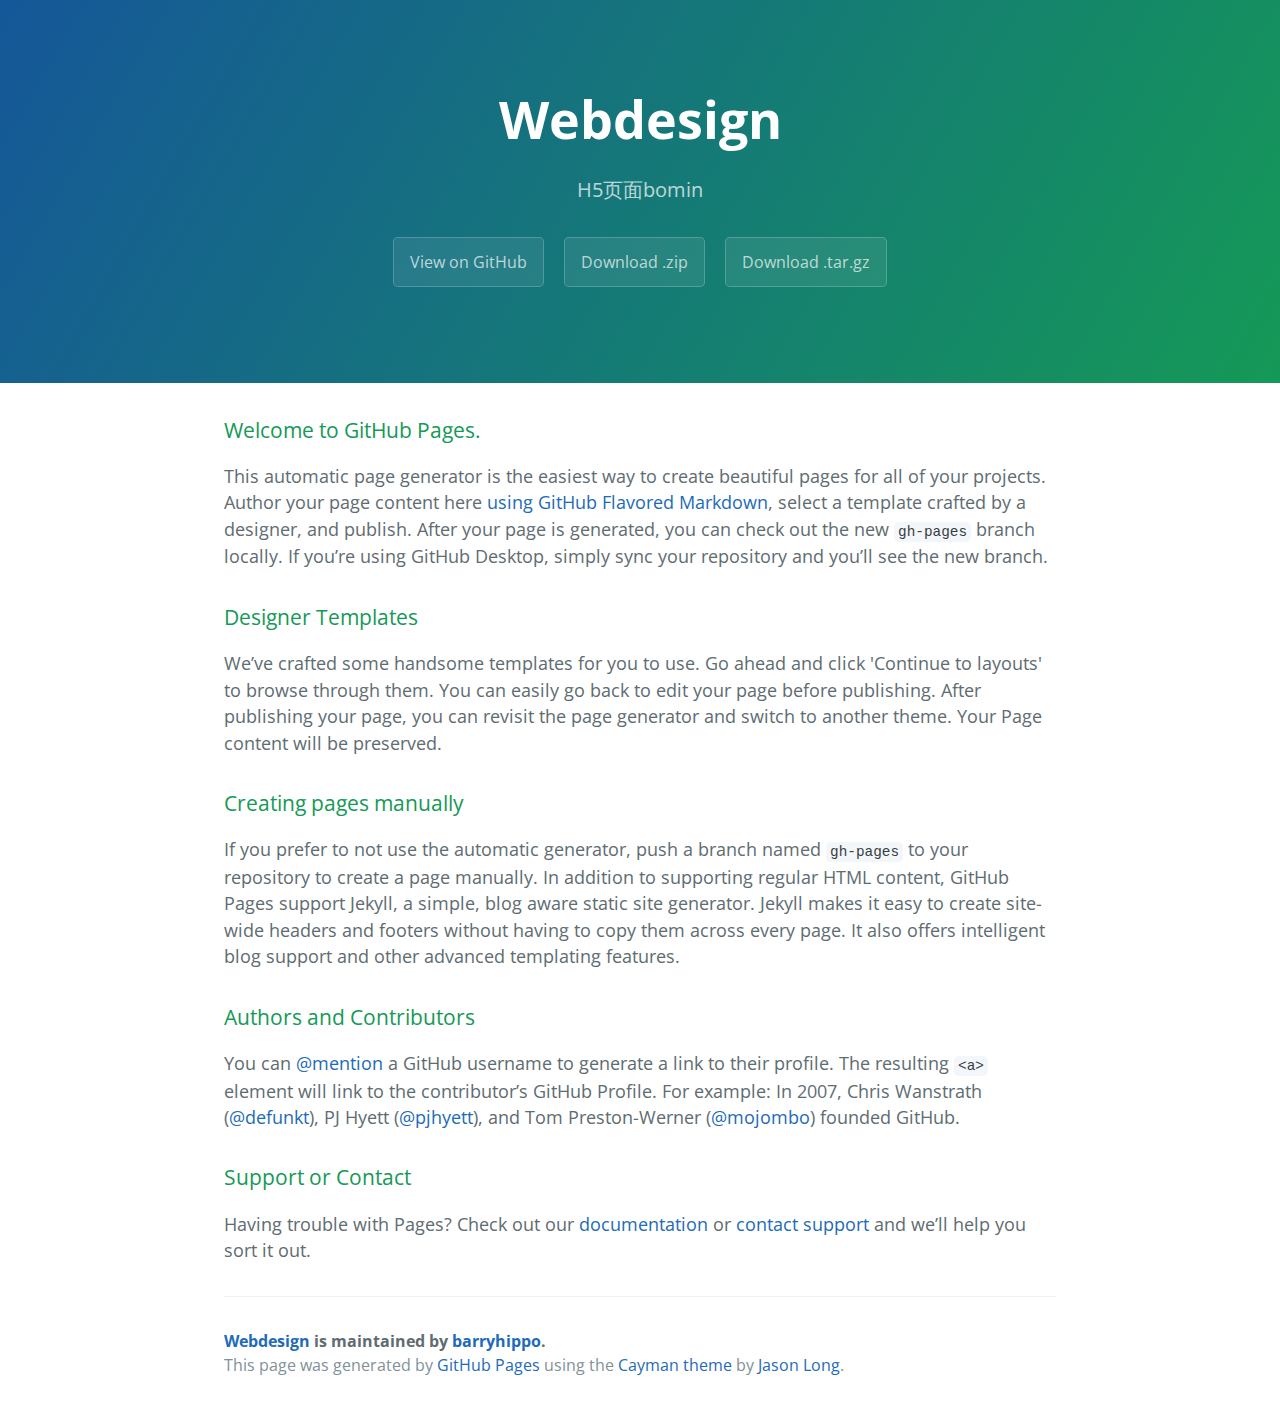
==== index.html @ 771ad4bc "Create gh-pages branch via GitHub" ====
<!DOCTYPE html>
<html lang="en-us">
  <head>
    <meta charset="UTF-8">
    <title>Webdesign by barryhippo</title>
    <meta name="viewport" content="width=device-width, initial-scale=1">
    <link rel="stylesheet" type="text/css" href="stylesheets/normalize.css" media="screen">
    <link href='https://fonts.googleapis.com/css?family=Open+Sans:400,700' rel='stylesheet' type='text/css'>
    <link rel="stylesheet" type="text/css" href="stylesheets/stylesheet.css" media="screen">
    <link rel="stylesheet" type="text/css" href="stylesheets/github-light.css" media="screen">
  </head>
  <body>
    <section class="page-header">
      <h1 class="project-name">Webdesign</h1>
      <h2 class="project-tagline">H5页面bomin</h2>
      <a href="https://github.com/barryhippo/WebDesign" class="btn">View on GitHub</a>
      <a href="https://github.com/barryhippo/WebDesign/zipball/master" class="btn">Download .zip</a>
      <a href="https://github.com/barryhippo/WebDesign/tarball/master" class="btn">Download .tar.gz</a>
    </section>

    <section class="main-content">
      <h3>
<a id="welcome-to-github-pages" class="anchor" href="#welcome-to-github-pages" aria-hidden="true"><span class="octicon octicon-link"></span></a>Welcome to GitHub Pages.</h3>

<p>This automatic page generator is the easiest way to create beautiful pages for all of your projects. Author your page content here <a href="https://guides.github.com/features/mastering-markdown/">using GitHub Flavored Markdown</a>, select a template crafted by a designer, and publish. After your page is generated, you can check out the new <code>gh-pages</code> branch locally. If you’re using GitHub Desktop, simply sync your repository and you’ll see the new branch.</p>

<h3>
<a id="designer-templates" class="anchor" href="#designer-templates" aria-hidden="true"><span class="octicon octicon-link"></span></a>Designer Templates</h3>

<p>We’ve crafted some handsome templates for you to use. Go ahead and click 'Continue to layouts' to browse through them. You can easily go back to edit your page before publishing. After publishing your page, you can revisit the page generator and switch to another theme. Your Page content will be preserved.</p>

<h3>
<a id="creating-pages-manually" class="anchor" href="#creating-pages-manually" aria-hidden="true"><span class="octicon octicon-link"></span></a>Creating pages manually</h3>

<p>If you prefer to not use the automatic generator, push a branch named <code>gh-pages</code> to your repository to create a page manually. In addition to supporting regular HTML content, GitHub Pages support Jekyll, a simple, blog aware static site generator. Jekyll makes it easy to create site-wide headers and footers without having to copy them across every page. It also offers intelligent blog support and other advanced templating features.</p>

<h3>
<a id="authors-and-contributors" class="anchor" href="#authors-and-contributors" aria-hidden="true"><span class="octicon octicon-link"></span></a>Authors and Contributors</h3>

<p>You can <a href="https://github.com/blog/821" class="user-mention">@mention</a> a GitHub username to generate a link to their profile. The resulting <code>&lt;a&gt;</code> element will link to the contributor’s GitHub Profile. For example: In 2007, Chris Wanstrath (<a href="https://github.com/defunkt" class="user-mention">@defunkt</a>), PJ Hyett (<a href="https://github.com/pjhyett" class="user-mention">@pjhyett</a>), and Tom Preston-Werner (<a href="https://github.com/mojombo" class="user-mention">@mojombo</a>) founded GitHub.</p>

<h3>
<a id="support-or-contact" class="anchor" href="#support-or-contact" aria-hidden="true"><span class="octicon octicon-link"></span></a>Support or Contact</h3>

<p>Having trouble with Pages? Check out our <a href="https://help.github.com/pages">documentation</a> or <a href="https://github.com/contact">contact support</a> and we’ll help you sort it out.</p>

      <footer class="site-footer">
        <span class="site-footer-owner"><a href="https://github.com/barryhippo/WebDesign">Webdesign</a> is maintained by <a href="https://github.com/barryhippo">barryhippo</a>.</span>

        <span class="site-footer-credits">This page was generated by <a href="https://pages.github.com">GitHub Pages</a> using the <a href="https://github.com/jasonlong/cayman-theme">Cayman theme</a> by <a href="https://twitter.com/jasonlong">Jason Long</a>.</span>
      </footer>

    </section>

  
  </body>
</html>
---- stylesheets/stylesheet.css ----
* {
  box-sizing: border-box; }

body {
  padding: 0;
  margin: 0;
  font-family: "Open Sans", "Helvetica Neue", Helvetica, Arial, sans-serif;
  font-size: 16px;
  line-height: 1.5;
  color: #606c71; }

a {
  color: #1e6bb8;
  text-decoration: none; }
  a:hover {
    text-decoration: underline; }

.btn {
  display: inline-block;
  margin-bottom: 1rem;
  color: rgba(255, 255, 255, 0.7);
  background-color: rgba(255, 255, 255, 0.08);
  border-color: rgba(255, 255, 255, 0.2);
  border-style: solid;
  border-width: 1px;
  border-radius: 0.3rem;
  transition: color 0.2s, background-color 0.2s, border-color 0.2s; }
  .btn + .btn {
    margin-left: 1rem; }

.btn:hover {
  color: rgba(255, 255, 255, 0.8);
  text-decoration: none;
  background-color: rgba(255, 255, 255, 0.2);
  border-color: rgba(255, 255, 255, 0.3); }

@media screen and (min-width: 64em) {
  .btn {
    padding: 0.75rem 1rem; } }

@media screen and (min-width: 42em) and (max-width: 64em) {
  .btn {
    padding: 0.6rem 0.9rem;
    font-size: 0.9rem; } }

@media screen and (max-width: 42em) {
  .btn {
    display: block;
    width: 100%;
    padding: 0.75rem;
    font-size: 0.9rem; }
    .btn + .btn {
      margin-top: 1rem;
      margin-left: 0; } }

.page-header {
  color: #fff;
  text-align: center;
  background-color: #159957;
  background-image: linear-gradient(120deg, #155799, #159957); }

@media screen and (min-width: 64em) {
  .page-header {
    padding: 5rem 6rem; } }

@media screen and (min-width: 42em) and (max-width: 64em) {
  .page-header {
    padding: 3rem 4rem; } }

@media screen and (max-width: 42em) {
  .page-header {
    padding: 2rem 1rem; } }

.project-name {
  margin-top: 0;
  margin-bottom: 0.1rem; }

@media screen and (min-width: 64em) {
  .project-name {
    font-size: 3.25rem; } }

@media screen and (min-width: 42em) and (max-width: 64em) {
  .project-name {
    font-size: 2.25rem; } }

@media screen and (max-width: 42em) {
  .project-name {
    font-size: 1.75rem; } }

.project-tagline {
  margin-bottom: 2rem;
  font-weight: normal;
  opacity: 0.7; }

@media screen and (min-width: 64em) {
  .project-tagline {
    font-size: 1.25rem; } }

@media screen and (min-width: 42em) and (max-width: 64em) {
  .project-tagline {
    font-size: 1.15rem; } }

@media screen and (max-width: 42em) {
  .project-tagline {
    font-size: 1rem; } }

.main-content :first-child {
  margin-top: 0; }
.main-content img {
  max-width: 100%; }
.main-content h1, .main-content h2, .main-content h3, .main-content h4, .main-content h5, .main-content h6 {
  margin-top: 2rem;
  margin-bottom: 1rem;
  font-weight: normal;
  color: #159957; }
.main-content p {
  margin-bottom: 1em; }
.main-content code {
  padding: 2px 4px;
  font-family: Consolas, "Liberation Mono", Menlo, Courier, monospace;
  font-size: 0.9rem;
  color: #383e41;
  background-color: #f3f6fa;
  border-radius: 0.3rem; }
.main-content pre {
  padding: 0.8rem;
  margin-top: 0;
  margin-bottom: 1rem;
  font: 1rem Consolas, "Liberation Mono", Menlo, Courier, monospace;
  color: #567482;
  word-wrap: normal;
  background-color: #f3f6fa;
  border: solid 1px #dce6f0;
  border-radius: 0.3rem; }
  .main-content pre > code {
    padding: 0;
    margin: 0;
    font-size: 0.9rem;
    color: #567482;
    word-break: normal;
    white-space: pre;
    background: transparent;
    border: 0; }
.main-content .highlight {
  margin-bottom: 1rem; }
  .main-content .highlight pre {
    margin-bottom: 0;
    word-break: normal; }
.main-content .highlight pre, .main-content pre {
  padding: 0.8rem;
  overflow: auto;
  font-size: 0.9rem;
  line-height: 1.45;
  border-radius: 0.3rem; }
.main-content pre code, .main-content pre tt {
  display: inline;
  max-width: initial;
  padding: 0;
  margin: 0;
  overflow: initial;
  line-height: inherit;
  word-wrap: normal;
  background-color: transparent;
  border: 0; }
  .main-content pre code:before, .main-content pre code:after, .main-content pre tt:before, .main-content pre tt:after {
    content: normal; }
.main-content ul, .main-content ol {
  margin-top: 0; }
.main-content blockquote {
  padding: 0 1rem;
  margin-left: 0;
  color: #819198;
  border-left: 0.3rem solid #dce6f0; }
  .main-content blockquote > :first-child {
    margin-top: 0; }
  .main-content blockquote > :last-child {
    margin-bottom: 0; }
.main-content table {
  display: block;
  width: 100%;
  overflow: auto;
  word-break: normal;
  word-break: keep-all; }
  .main-content table th {
    font-weight: bold; }
  .main-content table th, .main-content table td {
    padding: 0.5rem 1rem;
    border: 1px solid #e9ebec; }
.main-content dl {
  padding: 0; }
  .main-content dl dt {
    padding: 0;
    margin-top: 1rem;
    font-size: 1rem;
    font-weight: bold; }
  .main-content dl dd {
    padding: 0;
    margin-bottom: 1rem; }
.main-content hr {
  height: 2px;
  padding: 0;
  margin: 1rem 0;
  background-color: #eff0f1;
  border: 0; }

@media screen and (min-width: 64em) {
  .main-content {
    max-width: 64rem;
    padding: 2rem 6rem;
    margin: 0 auto;
    font-size: 1.1rem; } }

@media screen and (min-width: 42em) and (max-width: 64em) {
  .main-content {
    padding: 2rem 4rem;
    font-size: 1.1rem; } }

@media screen and (max-width: 42em) {
  .main-content {
    padding: 2rem 1rem;
    font-size: 1rem; } }

.site-footer {
  padding-top: 2rem;
  margin-top: 2rem;
  border-top: solid 1px #eff0f1; }

.site-footer-owner {
  display: block;
  font-weight: bold; }

.site-footer-credits {
  color: #819198; }

@media screen and (min-width: 64em) {
  .site-footer {
    font-size: 1rem; } }

@media screen and (min-width: 42em) and (max-width: 64em) {
  .site-footer {
    font-size: 1rem; } }

@media screen and (max-width: 42em) {
  .site-footer {
    font-size: 0.9rem; } }
---- stylesheets/github-light.css ----
/*
   Copyright 2014 GitHub Inc.

   Licensed under the Apache License, Version 2.0 (the "License");
   you may not use this file except in compliance with the License.
   You may obtain a copy of the License at

       http://www.apache.org/licenses/LICENSE-2.0

   Unless required by applicable law or agreed to in writing, software
   distributed under the License is distributed on an "AS IS" BASIS,
   WITHOUT WARRANTIES OR CONDITIONS OF ANY KIND, either express or implied.
   See the License for the specific language governing permissions and
   limitations under the License.

*/

.pl-c /* comment */ {
  color: #969896;
}

.pl-c1      /* constant, markup.raw, meta.diff.header, meta.module-reference, meta.property-name, support, support.constant, support.variable, variable.other.constant */,
.pl-s .pl-v /* string variable */ {
  color: #0086b3;
}

.pl-e  /* entity */,
.pl-en /* entity.name */ {
  color: #795da3;
}

.pl-s .pl-s1 /* string source */,
.pl-smi      /* storage.modifier.import, storage.modifier.package, storage.type.java, variable.other, variable.parameter.function */ {
  color: #333;
}

.pl-ent /* entity.name.tag */ {
  color: #63a35c;
}

.pl-k /* keyword, storage, storage.type */ {
  color: #a71d5d;
}

.pl-pds              /* punctuation.definition.string, string.regexp.character-class */,
.pl-s                /* string */,
.pl-s .pl-pse .pl-s1 /* string punctuation.section.embedded source */,
.pl-sr               /* string.regexp */,
.pl-sr .pl-cce       /* string.regexp constant.character.escape */,
.pl-sr .pl-sra       /* string.regexp string.regexp.arbitrary-repitition */,
.pl-sr .pl-sre       /* string.regexp source.ruby.embedded */ {
  color: #183691;
}

.pl-v /* variable */ {
  color: #ed6a43;
}

.pl-id /* invalid.deprecated */ {
  color: #b52a1d;
}

.pl-ii /* invalid.illegal */ {
  background-color: #b52a1d;
  color: #f8f8f8;
}

.pl-sr .pl-cce /* string.regexp constant.character.escape */ {
  color: #63a35c;
  font-weight: bold;
}

.pl-ml /* markup.list */ {
  color: #693a17;
}

.pl-mh        /* markup.heading */,
.pl-mh .pl-en /* markup.heading entity.name */,
.pl-ms        /* meta.separator */ {
  color: #1d3e81;
  font-weight: bold;
}

.pl-mq /* markup.quote */ {
  color: #008080;
}

.pl-mi /* markup.italic */ {
  color: #333;
  font-style: italic;
}

.pl-mb /* markup.bold */ {
  color: #333;
  font-weight: bold;
}

.pl-md /* markup.deleted, meta.diff.header.from-file */ {
  background-color: #ffecec;
  color: #bd2c00;
}

.pl-mi1 /* markup.inserted, meta.diff.header.to-file */ {
  background-color: #eaffea;
  color: #55a532;
}

.pl-mdr /* meta.diff.range */ {
  color: #795da3;
  font-weight: bold;
}

.pl-mo /* meta.output */ {
  color: #1d3e81;
}
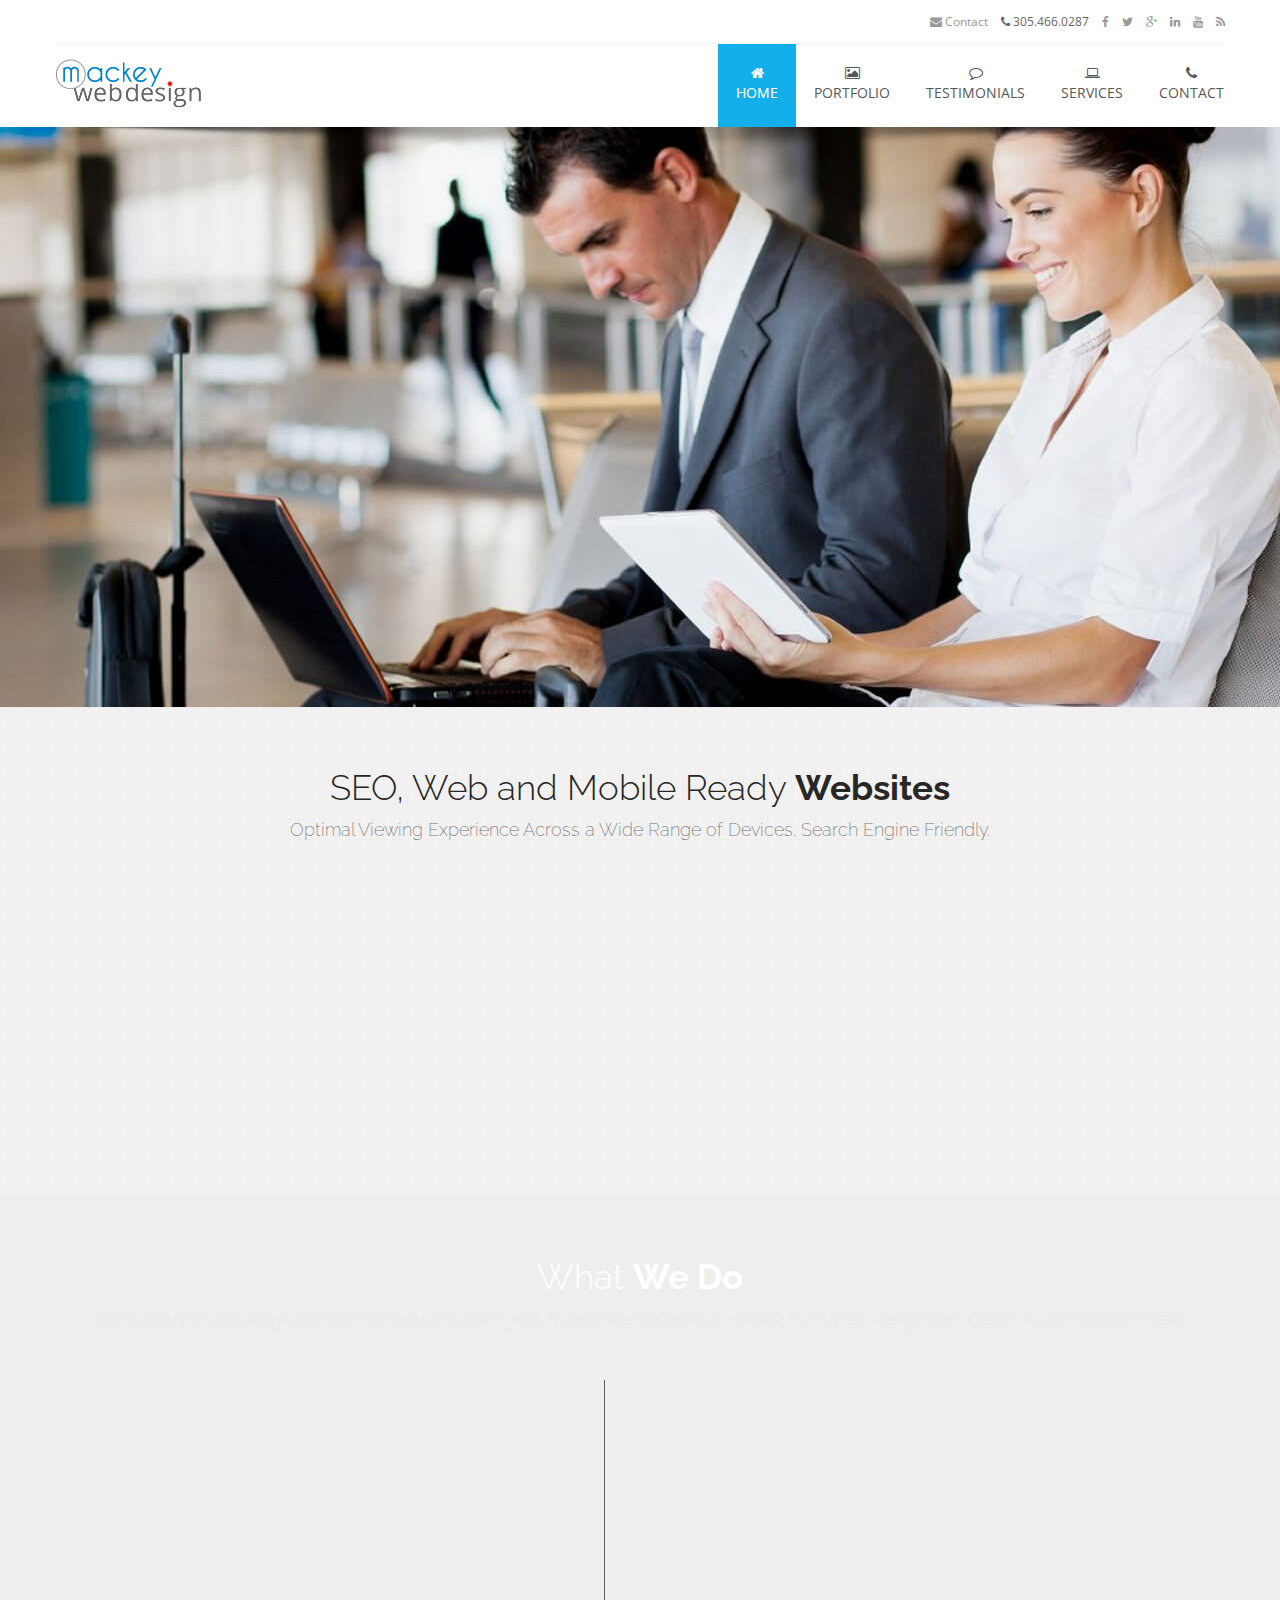
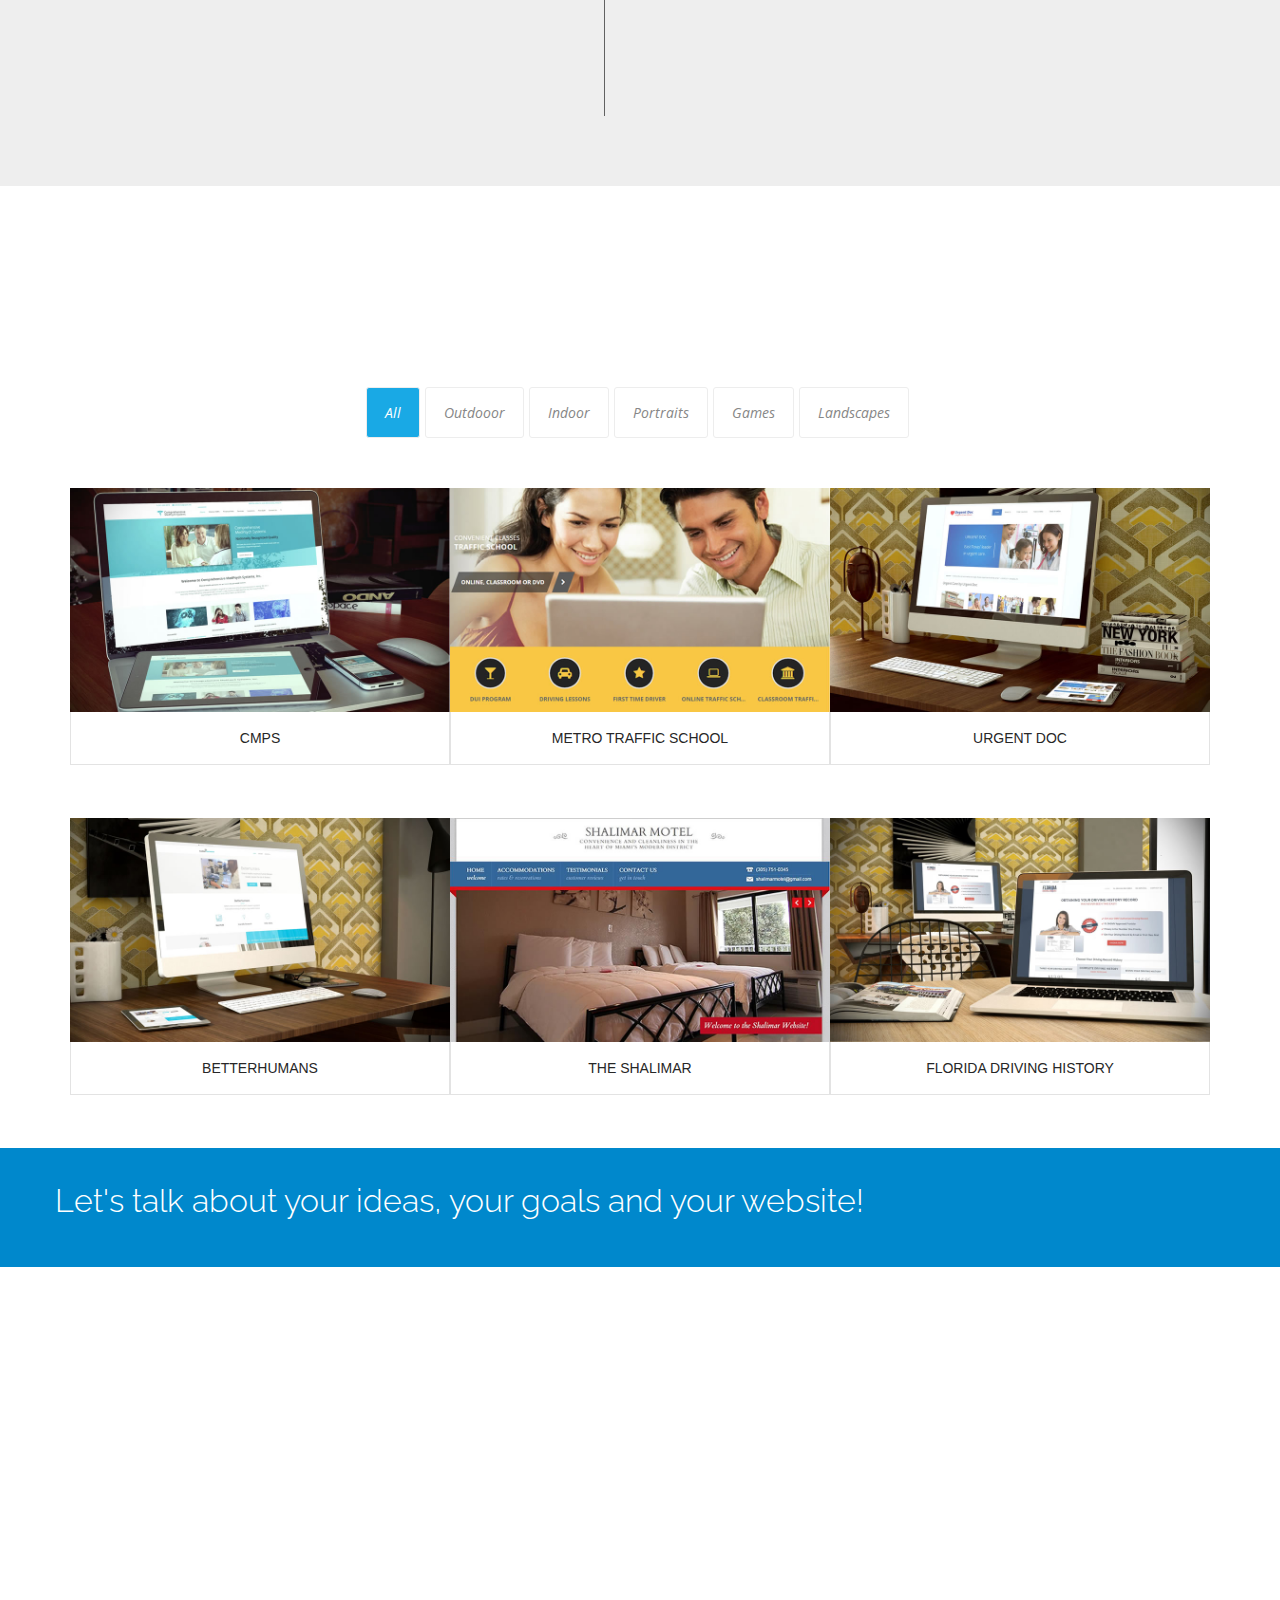
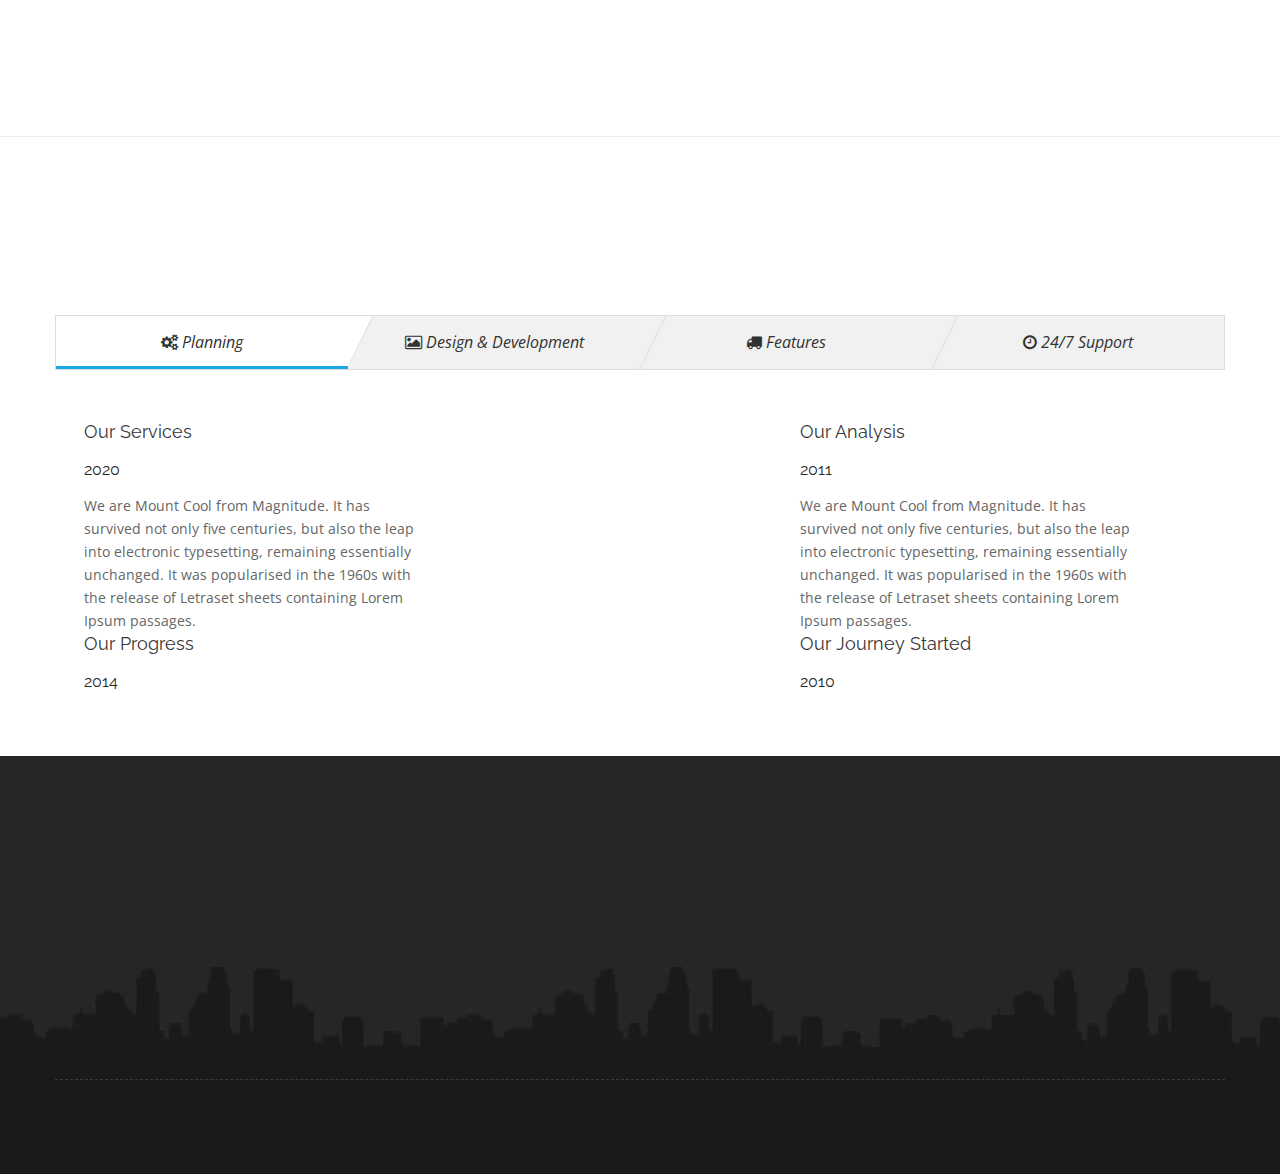
==== commit d7fc0e89: "增加h5页面" ====
--- a/index.html
+++ b/index.html
@@ -1,57 +1,886 @@
-<!DOCTYPE html>
-<html lang="en-us">
-  <head>
-    <meta charset="UTF-8">
-    <title>Webdesign by barryhippo</title>
-    <meta name="viewport" content="width=device-width, initial-scale=1">
-    <link rel="stylesheet" type="text/css" href="stylesheets/normalize.css" media="screen">
-    <link href='https://fonts.googleapis.com/css?family=Open+Sans:400,700' rel='stylesheet' type='text/css'>
-    <link rel="stylesheet" type="text/css" href="stylesheets/stylesheet.css" media="screen">
-    <link rel="stylesheet" type="text/css" href="stylesheets/github-light.css" media="screen">
-  </head>
-  <body>
-    <section class="page-header">
-      <h1 class="project-name">Webdesign</h1>
-      <h2 class="project-tagline">H5页面bomin</h2>
-      <a href="https://github.com/barryhippo/WebDesign" class="btn">View on GitHub</a>
-      <a href="https://github.com/barryhippo/WebDesign/zipball/master" class="btn">Download .zip</a>
-      <a href="https://github.com/barryhippo/WebDesign/tarball/master" class="btn">Download .tar.gz</a>
-    </section>
-
-    <section class="main-content">
-      <h3>
-<a id="welcome-to-github-pages" class="anchor" href="#welcome-to-github-pages" aria-hidden="true"><span class="octicon octicon-link"></span></a>Welcome to GitHub Pages.</h3>
-
-<p>This automatic page generator is the easiest way to create beautiful pages for all of your projects. Author your page content here <a href="https://guides.github.com/features/mastering-markdown/">using GitHub Flavored Markdown</a>, select a template crafted by a designer, and publish. After your page is generated, you can check out the new <code>gh-pages</code> branch locally. If you’re using GitHub Desktop, simply sync your repository and you’ll see the new branch.</p>
-
-<h3>
-<a id="designer-templates" class="anchor" href="#designer-templates" aria-hidden="true"><span class="octicon octicon-link"></span></a>Designer Templates</h3>
-
-<p>We’ve crafted some handsome templates for you to use. Go ahead and click 'Continue to layouts' to browse through them. You can easily go back to edit your page before publishing. After publishing your page, you can revisit the page generator and switch to another theme. Your Page content will be preserved.</p>
-
-<h3>
-<a id="creating-pages-manually" class="anchor" href="#creating-pages-manually" aria-hidden="true"><span class="octicon octicon-link"></span></a>Creating pages manually</h3>
-
-<p>If you prefer to not use the automatic generator, push a branch named <code>gh-pages</code> to your repository to create a page manually. In addition to supporting regular HTML content, GitHub Pages support Jekyll, a simple, blog aware static site generator. Jekyll makes it easy to create site-wide headers and footers without having to copy them across every page. It also offers intelligent blog support and other advanced templating features.</p>
-
-<h3>
-<a id="authors-and-contributors" class="anchor" href="#authors-and-contributors" aria-hidden="true"><span class="octicon octicon-link"></span></a>Authors and Contributors</h3>
-
-<p>You can <a href="https://github.com/blog/821" class="user-mention">@mention</a> a GitHub username to generate a link to their profile. The resulting <code>&lt;a&gt;</code> element will link to the contributor’s GitHub Profile. For example: In 2007, Chris Wanstrath (<a href="https://github.com/defunkt" class="user-mention">@defunkt</a>), PJ Hyett (<a href="https://github.com/pjhyett" class="user-mention">@pjhyett</a>), and Tom Preston-Werner (<a href="https://github.com/mojombo" class="user-mention">@mojombo</a>) founded GitHub.</p>
-
-<h3>
-<a id="support-or-contact" class="anchor" href="#support-or-contact" aria-hidden="true"><span class="octicon octicon-link"></span></a>Support or Contact</h3>
-
-<p>Having trouble with Pages? Check out our <a href="https://help.github.com/pages">documentation</a> or <a href="https://github.com/contact">contact support</a> and we’ll help you sort it out.</p>
-
-      <footer class="site-footer">
-        <span class="site-footer-owner"><a href="https://github.com/barryhippo/WebDesign">Webdesign</a> is maintained by <a href="https://github.com/barryhippo">barryhippo</a>.</span>
-
-        <span class="site-footer-credits">This page was generated by <a href="https://pages.github.com">GitHub Pages</a> using the <a href="https://github.com/jasonlong/cayman-theme">Cayman theme</a> by <a href="https://twitter.com/jasonlong">Jason Long</a>.</span>
-      </footer>
-
-    </section>
-
-  
-  </body>
+<!doctype html>
+<!--[if IE 7 ]>    <html lang="en-gb" class="isie ie7 oldie no-js"> <![endif]-->
+<!--[if IE 8 ]>    <html lang="en-gb" class="isie ie8 oldie no-js"> <![endif]-->
+<!--[if IE 9 ]>    <html lang="en-gb" class="isie ie9 no-js"> <![endif]-->
+<!--[if (gt IE 9)|!(IE)]><!--> <html lang="en-gb" class="no-js"> <!--<![endif]-->
+
+<head>
+    <title>Web Design Miami - Miami Web Design Company - Web Designer Miami</title>
+    <meta charset="utf-8">
+    <meta http-equiv="X-UA-Compatible" content="IE=edge,chrome=1">
+    <meta name="description" content="Miami web design company Mackey Web Design offers responsive web design, mobile web design, web hosting, e-commerce, website development and search engine optimization." />
+    <meta name="keywords" content="web design Miami,miami web design company,miami web design agency,miami web designer,website design miami fl,mobile web design florida web design,responsive web design, mobile web design, miami web hosting,miami search engine optimization,miami SEO,miami ecommerce, Mackey Web Design,wordpress template design hosting, blog design" />
+    <meta name="author" content="web-design-miami.com">
+
+    <link rel="shortcut icon" href="images/favicon.ico">
+    <meta name="viewport" content="width=device-width, initial-scale=1.0">
+    <link href='https://fonts.googleapis.com/css?family=Open+Sans:300,300italic,400,400italic,600,600italic,700,700italic,800,800italic' rel='stylesheet' type='text/css'>
+    <link href='https://fonts.googleapis.com/css?family=Raleway:100,200,300,400,500,600,700,800,900' rel='stylesheet' type='text/css'>
+
+    <!--[if lt IE 9]>
+    <script src="https://html5shim.googlecode.com/svn/trunk/html5.js"></script>
+    <![endif]-->
+
+    <link rel="stylesheet" href="css/reset.css" type="text/css" />
+    <link rel="stylesheet" href="css/style.css" type="text/css" />
+
+    <link rel="stylesheet" type="text/css" href="js/isotope/css/custom-isotope.css"/>
+    <link rel="stylesheet" type="text/css" href="js/funytext/css/funyText.css"/>
+
+    <link rel="stylesheet" href="css/font-awesome/css/font-awesome.min.css">
+
+    <link rel="stylesheet" media="screen" href="css/responsive-layouts.css" type="text/css" />
+
+    <link href="js/animations/css/animations.min.css" rel="stylesheet" type="text/css" media="all" />
+
+    <link href="js/mainmenu/sticky.css" rel="stylesheet">
+    <link href="js/mainmenu/bootstrap.min.css" rel="stylesheet">
+    <link href="js/mainmenu/demo.css" rel="stylesheet">
+    <link href="js/mainmenu/menu.css" rel="stylesheet">
+
+    <link rel="stylesheet" type="text/css" href="js/slidepanel/slidepanel.css">
+
+    <link rel="stylesheet" type="text/css" href="js/cubeportfolio/cubeportfolio.min.css">
+
+    <link rel="stylesheet" href="js/masterslider/style/masterslider.css" />
+    <link rel="stylesheet" href="js/masterslider/skins/default/style.css" />
+    <link rel="stylesheet" href="js/masterslider/style.css" />
+    <link rel="stylesheet" type="text/css" href="js/lightbox/jquery.fancybox.css" media="screen" />
+	<link rel="stylesheet" type="text/css" href="css/index.css"/>
+    <script src='js/google_analytics_auto.js'></script></head>
+
+<body>
+
+<div class="site_wrapper">
+
+    <header id="header">
+        <div id="topHeader">
+
+            <div class="wrapper">
+
+                <div class="top_nav">
+                    <div class="container">
+
+                        <div class="right">
+
+                            <ul>
+                                <li><a href="mailto:&#115;&#117;&#112;&#112;&#111;&#114;&#116;&#064;&#109;&#097;&#099;&#107;&#101;&#121;&#119;&#101;&#098;&#100;&#101;&#115;&#105;&#103;&#110;&#046;&#099;&#111;&#109;"><i class="fa fa-envelope"></i> Contact</a></li>
+                                <li><i class="fa fa-phone"></i> 305.466.0287</li>
+
+                                <li><a href="https://www.facebook.com/miamiwebdesigner" target="_blank" title="Miami Web Designer on Facebook"><i class="fa fa-facebook"></i></a></li>
+                                <li><a href="https://twitter.com/miamiwebdesign" target="_blank" title="Miami Web Design on Twitter"><i class="fa fa-twitter"></i></a></li>
+                                <li><a href="https://plus.google.com/+MackeyWebDesignMiami" target="_blank" title="Miami Web Design on Google Plus"><i class="fa fa-google-plus"></i></a></li>
+                                <li><a href="https://www.linkedin.com/company/mackey-web-design" target="_blank" title="Miami Web Design on Linkedin"><i class="fa fa-linkedin"></i></a></li>
+                                <li><a href="https://youtu.be/a47MrcQ3x14?list=PLeHcsNURlimzNsDfIrm4bAPP739u6Jjao" target="_blank" title="Miami Web Design on YouTube"><i class="fa fa-youtube"></i></a></li>
+                                <li><a href="https://www.web-design-miami.com/blog/" target="_blank" title="Miami Web Design Blog"><i class="fa fa-rss"></i></a></li>
+                            </ul>
+                        </div>
+
+                    </div>
+                </div>
+
+            </div>
+
+        </div>
+
+
+        <div id="trueHeader">
+
+            <div class="wrapper">
+
+                <div class="container">
+                    <div class="logo"><a href="https://www.web-design-miami.com" id="logo"></a></div>
+
+
+                    <div class="menu_main">
+
+                        <div class="navbar yamm navbar-default">
+
+                            <div class="container">
+                                <div class="navbar-header">
+                                    <div class="navbar-toggle .navbar-collapse .pull-right " data-toggle="collapse" data-target="#navbar-collapse-1"  > <span>Menu</span>
+                                        <button type="button" > <i class="fa fa-bars"></i></button>
+                                    </div>
+                                </div>
+
+                                <div id="navbar-collapse-1" class="navbar-collapse collapse pull-right">
+
+                                    <ul class="nav navbar-nav">
+
+                                        <li><a href="index.html" class="active"><i class="fa fa-home"></i> Home</a></li>
+                                        <li><a href="miami-web-design.html"><i class="fa fa-image"></i> Portfolio</a></li>
+                                        <li><a href="miami-web-design-company.html"><i class="fa fa-comment-o"></i> Testimonials</a></li>
+                                        <li><a href="web-design-miami.html"><i class="fa fa-laptop"></i> Services</a></li>
+                                        <li><a href="contact-web-design-miami.html"><i class="fa fa-phone"></i> Contact</a></li>
+                                    </ul>
+
+
+
+                                </div>
+                            </div>
+                        </div>
+
+                    </div>
+
+                </div>
+
+            </div>
+
+        </div>
+
+    </header>
+
+    <div class="clearfix"></div>
+
+    <div class="container_full">
+        <div class="slidershadow">&nbsp;</div>
+        <div class="mstslider">
+            <div class="master-slider ms-skin-default" id="masterslider">
+
+                <!-- slide -->
+                <div class="ms-slide slide-1" data-delay="8">
+                    <img src="images/sliders/master/web-design-miami.jpg" alt="Web Design Miami"/>
+
+                    <h1 class="ms-layer stext1a" style="top: 200px;" data-type="text" data-duration="900" data-delay="800" data-ease="easeOutExpo" data-effect="bottom(40)">
+                        The fastest way to grow your business <br />
+                        <strong>with a leader in Miami Web Design.</strong>
+                    </h1>
+
+                    <h4 class="ms-layer stext2a" style="top: 340px;" data-type="text" data-duration="900" data-delay="1500" data-ease="easeOutExpo" data-effect="bottom(40)">
+                        Clean Design and Code. Search Engine Friendy.
+                    </h4>
+
+                    <div class="ms-layer" style="left: 612px; top: 430px;" data-type="text" data-delay="2500" data-ease="easeOutExpo" data-duration="900" data-effect="scale(1.5,1.6)">
+                        <a href="contact-web-design-miami.html" class="sbutton1">Get Started Now!</a>
+                    </div>
+
+                </div>
+
+                <!-- slide -->
+                <div class="ms-slide slide-2" data-delay="8">
+                    <img src="images/sliders/master/web-design-miami-bg.jpg" alt="Web Design Miami"/>
+
+                    <img src="images/sliders/master/miami-web-design.png" alt="Miami web design" style="left:800px; top:81px;" class="ms-layer" data-type="image" data-effect="right(100)" data-ease="easeOutExpo"/>
+
+                    <img src="images/sliders/master/web-design.png" alt="web design company" style="left:720px; top:239px;" class="ms-layer" data-type="image" data-effect="right(300)" data-ease="easeOutExpo" data-duration="900" data-delay="400"/>
+
+
+                    <h1 class="ms-layer stext1b" style="left: 130px; top: 70px;" data-type="text" data-duration="900" data-delay="1300" data-ease="easeOutExpo" data-effect="bottom(40)">
+                        Responsive Web Design<br />
+                        Optimal <strong> Viewing Experience </strong><br />
+                        Across <strong> a Wide Range of Devices.</strong>
+                    </h1>
+
+                    <h4 class="ms-layer stext2b" style="left: 130px; top: 245px;" data-type="text" data-duration="900" data-delay="1800" data-ease="easeOutExpo" data-effect="bottom(40)">
+                        Computers, Mobile Phones, and Tablets.
+                    </h4>
+
+                    <h6 class="ms-layer" style="left: 130px; top: 325px;" data-type="text" data-delay="2500" data-ease="easeOutExpo" data-duration="900" data-effect="scale(1.5,1.6)">
+                        <a href="miami-web-design.html" class="sbutton1">See our Portfolio</a>
+                    </h6>
+
+
+                </div>
+                <div class="ms-slide slide-3" data-delay="8">
+                    <img src="images/sliders/master/web-design-miami-bg2.jpg" alt="web design miami"/>
+
+                    <h1 class="ms-layer stext1c" style="left: 365px;top: 84px;" data-type="text" data-duration="1300" data-delay="0" data-ease="easeOutExpo" data-effect="rotatefront(-40,900,tr)">
+                        Give your Website a Brand New Look!
+                    </h1>
+
+                    <h1 class="ms-layer stext1c" style="left: 445px;top: 136px;" data-type="text" data-duration="1300" data-delay="400" data-ease="easeOutExpo" data-effect="rotate3dright(10,50,0,50)">
+                        <strong>Beautiful and Fully Responsive.</strong>
+                    </h1>
+
+
+
+                    <div class="ms-layer scircle1" style="left: 300px; top: 260px;" data-type="text" data-duration="900" data-delay="1300" data-ease="easeOutExpo" data-effect="bottom(40)">
+                        <div><span></span></div>
+                    </div>
+
+                    <div class="ms-layer scircle1" style="left: 345px; top: 287px;" data-type="text" data-duration="900" data-delay="1400" data-ease="easeOutExpo" data-effect="bottom(40)">
+                        <i class="fa fa-code"></i>
+                    </div>
+
+                    <div class="ms-layer scircle1" style="left: 318px; top: 335px;" data-type="text" data-duration="900" data-delay="1500" data-ease="easeOutExpo" data-effect="bottom(40)">
+                        <h6>Clean Code</h6>
+                    </div>
+
+                    <div class="ms-layer scircle1" style="left: 470px; top: 260px;" data-type="text" data-duration="900" data-delay="1300" data-ease="easeOutExpo" data-effect="bottom(40)">
+                        <div><span></span></div>
+                    </div>
+
+                    <div class="ms-layer scircle1" style="left: 518px; top: 287px;" data-type="text" data-duration="900" data-delay="1400" data-ease="easeOutExpo" data-effect="bottom(40)">
+                        <i class="fa fa-tablet"></i>
+                    </div>
+
+                    <div class="ms-layer scircle1" style="left: 490px; top: 335px;" data-type="text" data-duration="900" data-delay="1500" data-ease="easeOutExpo" data-effect="bottom(40)">
+                        <h6>Responsive </h6>
+                    </div>
+
+                    <div class="ms-layer scircle1" style="left: 640px; top: 260px;" data-type="text" data-duration="900" data-delay="1300" data-ease="easeOutExpo" data-effect="bottom(40)">
+                        <div><span></span></div>
+                    </div>
+
+                    <div class="ms-layer scircle1" style="left: 680px; top: 287px;" data-type="text" data-duration="900" data-delay="1400" data-ease="easeOutExpo" data-effect="bottom(40)">
+                        <i class="fa fa-check"></i>
+                    </div>
+
+                    <div class="ms-layer scircle1" style="left: 660px; top: 335px;" data-type="text" data-duration="900" data-delay="1500" data-ease="easeOutExpo" data-effect="bottom(40)">
+                        <h6>SEO Ready</h6>
+                    </div>
+
+                    <div class="ms-layer scircle1" style="left: 810px; top: 260px;" data-type="text" data-duration="900" data-delay="1300" data-ease="easeOutExpo" data-effect="bottom(40)">
+                        <div><span></span></div>
+                    </div>
+
+                    <div class="ms-layer scircle1" style="left: 849px; top: 287px;" data-type="text" data-duration="900" data-delay="1400" data-ease="easeOutExpo" data-effect="bottom(40)">
+                        <i class="fa fa-star"></i>
+                    </div>
+
+                    <div class="ms-layer scircle1" style="left: 825px; top: 335px;" data-type="text" data-duration="900" data-delay="1500" data-ease="easeOutExpo" data-effect="bottom(40)">
+                        <h6>Professional</h6>
+                    </div>
+
+                    <div class="ms-layer scircle1" style="left: 980px; top: 260px;" data-type="text" data-duration="900" data-delay="1300" data-ease="easeOutExpo" data-effect="bottom(40)">
+                        <div><span></span></div>
+                    </div>
+
+                    <div class="ms-layer scircle1" style="left: 1025px; top: 287px;" data-type="text" data-duration="900" data-delay="1400" data-ease="easeOutExpo" data-effect="bottom(40)">
+                        <i class="fa fa-dollar"></i>
+                    </div>
+
+                    <div class="ms-layer scircle1" style="left: 1000px; top: 335px;" data-type="text" data-duration="900" data-delay="1500" data-ease="easeOutExpo" data-effect="bottom(40)">
+                        <h6>Affordable</h6>
+                    </div>
+
+                    <div class="ms-layer" style="left: 550px; top: 460px;" data-type="text" data-delay="2500" data-ease="easeOutExpo" data-duration="900" data-effect="scale(1.5,1.6)"
+                            >
+                        <a href="contact-web-design-miami.html" class="sbutton1">Get a Free Quote!</a>
+                    </div>
+
+                    <div class="ms-layer" style="left: 750px; top: 460px;" data-type="text" data-delay="2500" data-ease="easeOutExpo" data-duration="900" data-effect="scale(1.5,1.6)">
+                        <a href="miami-web-design-company.html" class="sbutton1">Testimonials</a>
+                    </div>
+
+                </div>
+            </div>
+        </div>
+    </div>
+    <div class="clearfix"></div>
+
+    <div class="feature_section1">
+        <div class="container">
+
+            <h2>
+                SEO, Web and Mobile Ready <strong>Websites</strong>
+                <b>Optimal Viewing Experience Across a Wide Range of Devices. Search Engine Friendly.</b>
+            </h2>
+
+            <div class="margin_top3"></div>
+
+            <div class="one_fourth animate" data-anim-type="fadeIn" data-anim-delay="100">
+
+                <div class="arrow_box"><a href="contact-web-design-miami.html"><i class="fa fa-rocket"></i></a></div>
+
+                <h5 class="caps"><a href="contact-web-design-miami.html" title="web design miami contact">Miami Web Design</a></h5>
+
+                <p>Our Miami Web Design Agency can take you where you want to go.</p>
+
+            </div>
+
+            <div class="one_fourth animate" data-anim-type="fadeIn" data-anim-delay="200">
+
+                <div class="arrow_box"><a href="miami-web-design.html"><i class="fa fa-laptop"></i></a></div>
+
+                <h5 class="caps"><a href="miami-web-design.html" title="miami web design">Portfolio</a></h5>
+
+                <p>Quality websites that are beautiful and ready for multi-device experiences.</p>
+
+            </div>
+
+            <div class="one_fourth animate" data-anim-type="fadeIn" data-anim-delay="300">
+
+                <div class="arrow_box"><a href="web-design-miami.html"><i class="fa fa-signal"></i></a></div>
+
+                <h5 class="caps"><a href="web-design-miami.html" title="web design miami" >SEO</a></h5>
+
+                <p>Acquire a customer base to shift your online business into a success story.</p>
+
+            </div>
+
+            <div class="one_fourth last animate" data-anim-type="fadeIn" data-anim-delay="400">
+
+                <div class="arrow_box"><a href="miami-web-design-company.html"><i class="fa fa-comments-o"></i></a></div>
+
+                <h5 class="caps"><a href="miami-web-design-company.html" title="miami web design company" >Client Testimonials</a></h5>
+
+                <p>See what our web design clients say about our work and their website.</p>
+
+            </div>
+
+        </div>
+    </div>
+
+    <div class="clearfix"></div>
+
+
+    <div class="parallax_sec1">
+        <div class="container">
+
+            <h2 class="white">
+                What <strong>We Do</strong>
+                <b>At Mackey Web Design Miami, we have a simple goal: to provide superior & professional web design services at an affordable price!</b>
+            </h2>
+
+            <div class="margin_top3"></div>
+
+            <ul class="left">
+
+                <li class="animate" data-anim-type="fadeInLeft">
+                    <i class="fa fa-tablet"></i>
+                    <h5>Web Design</h5>
+                    <p>Responsive user-friendly websites that are optimized for multi-device experiences and tailored to suit your needs.</p>
+                </li>
+
+                <li class="animate" data-anim-type="fadeInLeft">
+                    <i class="fa fa-rocket"></i>
+                    <h5>SEO</h5>
+                    <p>Search Engine Optimization to attain top placement in Google, Bing and Yahoo with our proven Internet Marketing methods!</p>
+                </li>
+
+                <li class="last animate" data-anim-type="fadeInLeft">
+                    <i class="fa fa-cloud-upload"></i>
+                    <h5>Web Hosting</h5>
+                    <p>We offer exceptional web hosting capabilities at very affordable costs with Domain Name registration.</p>
+                </li>
+
+            </ul>
+
+            <ul class="right">
+
+                <li class="animate" data-anim-type="fadeInRight">
+                    <i class="fa fa-dollar"></i>
+                    <h5>E-commerce</h5>
+                    <p>Tailored to your target market's buying behavior, functioning as a digital storefront for your business.</p>
+                </li>
+
+                <li class="animate" data-anim-type="fadeInRight">
+                    <i class="fa fa-laptop"></i>
+                    <h5>Custom Development</h5>
+                    <p>Web based business applications to address your unique, mission-critical, and often complex business requirements.</p>
+                </li>
+
+                <li class="last animate" data-anim-type="fadeInRight">
+                    <i class="fa fa-edit"></i>
+                    <h5>Logo Design and more</h5>
+                    <p>Unique logo design concepts created by our professional designers. Business cards, flyers and brochure to match!</p>
+                </li>
+
+            </ul>
+
+        </div>
+    </div>
+
+    <div class="clearfix"></div>
+
+    <div id="portfolio" class="content">
+        <div class="container">
+            <div class="main-title animate" data-anim-type="pullDown" data-anim-delay="100">
+                <h2 class="border-title aligncenter wow funnyText animated" style="visibility: visible; animation: 2s 1s; -webkit-animation: 2s 1s;">
+                    案  例  展  示
+                </h2>
+                <p> Simple and best way to showcase your works </p>
+            </div>
+        </div>
+        <div class="dt-sc-sorting-container">
+            <a data-filter="*" href="#" class="dt-sc-tooltip-top active-sort">All</a>
+            <a data-filter=".outdoor" href="#" class="dt-sc-tooltip-top">Outdooor</a>
+            <a data-filter=".indoor" href="#" class="dt-sc-tooltip-top">Indoor</a>
+            <a data-filter=".portraits" href="#" class="dt-sc-tooltip-top">Portraits</a>
+            <a data-filter=".games" href="#" class="dt-sc-tooltip-top">Games</a>
+            <a data-filter=".landscapes" href="#" class="dt-sc-tooltip-top">Landscapes</a>
+        </div>
+        <div class="grid-container">
+            <div id="grid-container" class="cbp-l-grid-projects cbp cbp-caption-overlayBottomPush cbp-ready dt-sc-portfolio-container">
+                <ul>
+                    <li class="cbp-item web-design portfolio outdoor portraits">
+                        <div class="cbp-caption">
+                            <div class="cbp-caption-defaultWrap">
+                                <img src="images/portfolio/main/web-design-miami15.jpg" alt="web design miami agency" />
+                            </div>
+                            <div class="cbp-caption-activeWrap">
+                                <div class="cbp-l-caption-alignCenter">
+                                    <div class="cbp-l-caption-body">
+                                        <a href="miami-web-design-num.html" class="cbp-l-caption-buttonLeft">More Info</a>
+                                        <a href="images/portfolio/miamiwebdesign15.jpg" class="cbp-lightbox cbp-l-caption-buttonRight" data-title="Web Design Miami<br>Mackey Web Design">Quick View</a>
+                                    </div>
+                                </div>
+                            </div>
+                        </div>
+                        <div class="threeborder"><div class="cbp-l-grid-projects-title">CMPS</div></div>
+                    </li>
+                    <li class="cbp-item web-design portfolio indoor games">
+                        <div class="cbp-caption">
+                            <div class="cbp-caption-defaultWrap">
+                                <img src="images/portfolio/main/web-design-miami2.jpg" alt="web design miami agency" />
+                            </div>
+                            <div class="cbp-caption-activeWrap">
+                                <div class="cbp-l-caption-alignCenter">
+                                    <div class="cbp-l-caption-body">
+                                        <a href="miami-web-design-num.html" class="cbp-l-caption-buttonLeft">More Info</a>
+                                        <a href="images/portfolio/miamiwebdesign2.jpg" class="cbp-lightbox cbp-l-caption-buttonRight" data-title="Web Design Miami<br>Mackey Web Design">Quick View</a>
+                                    </div>
+                                </div>
+                            </div>
+                        </div>
+                        <div class="threeborder"><div class="cbp-l-grid-projects-title">Metro Traffic School</div></div>
+                    </li>
+                    <li class="cbp-item web-design portfolio outdoor landscapes">
+                        <div class="cbp-caption">
+                            <div class="cbp-caption-defaultWrap">
+                                <img src="images/portfolio/main/web-design-miami3.jpg" alt="web design miami agency" />
+                            </div>
+                            <div class="cbp-caption-activeWrap">
+                                <div class="cbp-l-caption-alignCenter">
+                                    <div class="cbp-l-caption-body">
+                                        <a href="miami-web-design-num.html" class="cbp-l-caption-buttonLeft">More Info</a>
+                                        <a href="images/portfolio/miamiwebdesign3.jpg" class="cbp-lightbox cbp-l-caption-buttonRight" data-title="Web Design Miami<br>Mackey Web Design">Quick View</a>
+                                    </div>
+                                </div>
+                            </div>
+                        </div>
+                        <div class="threeborder"><div class="cbp-l-grid-projects-title">Urgent Doc</div></div>
+                    </li>
+
+                    <li class="cbp-item web-design portfolio indoor">
+                        <div class="cbp-caption">
+                            <div class="cbp-caption-defaultWrap">
+                                <img src="images/portfolio/main/web-design-miami13.jpg" alt="web design miami" />
+                            </div>
+                            <div class="cbp-caption-activeWrap">
+                                <div class="cbp-l-caption-alignCenter">
+                                    <div class="cbp-l-caption-body">
+                                        <a href="miami-web-design-num.html" class="cbp-l-caption-buttonLeft">More Info</a>
+                                        <a href="images/portfolio/miamiwebdesign13.jpg" class="cbp-lightbox cbp-l-caption-buttonRight" data-title="Web Design Miami<br>Mackey Web Design">Quick View</a>
+                                    </div>
+                                </div>
+                            </div>
+                        </div>
+                        <div class="threeborder"><div class="cbp-l-grid-projects-title">Betterhumans</div></div>
+                    </li>
+                    <li class="cbp-item web-design portfolio portraits">
+                        <div class="cbp-caption">
+                            <div class="cbp-caption-defaultWrap">
+                                <img src="images/portfolio/main/web-design-miami6.jpg" alt="web design miami agency" />
+                            </div>
+                            <div class="cbp-caption-activeWrap">
+                                <div class="cbp-l-caption-alignCenter">
+                                    <div class="cbp-l-caption-body">
+                                        <a href="miami-web-design-num.html" class="cbp-l-caption-buttonLeft">More Info</a>
+                                        <a href="images/portfolio/miamiwebdesign6.jpg" class="cbp-lightbox cbp-l-caption-buttonRight" data-title="Web Design Miami<br>Mackey Web Design">Quick View</a>
+                                    </div>
+                                </div>
+                            </div>
+                        </div>
+                        <div class="threeborder"><div class="cbp-l-grid-projects-title">The Shalimar</div></div>
+                    </li>
+                    <li class="cbp-item web-design portfolio games landscapes">
+                        <div class="cbp-caption">
+                            <div class="cbp-caption-defaultWrap">
+                                <img src="images/portfolio/main/web-design-miami4.jpg" alt="web design miami agency" />
+                            </div>
+                            <div class="cbp-caption-activeWrap">
+                                <div class="cbp-l-caption-alignCenter">
+                                    <div class="cbp-l-caption-body">
+                                        <a href="miami-web-design-num.html" class="cbp-l-caption-buttonLeft">More Info</a>
+                                        <a href="images/portfolio/miamiwebdesign4.jpg" class="cbp-lightbox cbp-l-caption-buttonRight" data-title="Web Design Miami<br>Mackey Web Design">Quick View</a>
+                                    </div>
+                                </div>
+                            </div>
+                        </div>
+                        <div class="threeborder"><div class="cbp-l-grid-projects-title">FLORIDA DRIVING HISTORY</div></div>
+                    </li>
+                </ul>
+            </div>
+        </div>
+    </div>
+
+    <div class="feature_section2">
+        <div class="container">
+
+            <div class="rw-wrapper">
+                <div class="rw-sentence">
+                    Let's talk about your ideas, your goals and your website!</div>
+
+            </div>
+            <a href="contact-web-design-miami.html" class="animate" data-anim-type="fadeInRight">Contact us</a>
+
+        </div>
+    </div>
+
+
+    <div class="clearfix"></div>
+
+    <div class="feature_section8">
+        <div class="container">
+
+            <div class="left animate" data-anim-type="fadeInLeft"><img src="images/miamiwebdesign.jpg" alt="miami web design company" class="img_left" /></div>
+
+            <div class="right animate" data-anim-type="fadeInRight">
+
+                <h2><i><strong>Clean, Professional</strong></i> and Modern Design</h2>
+
+                <strong>Our goal is to create a website that helps your business grow.</strong> <br>
+                <br>
+                We craft websites that provide an optimal viewing experience across a wide range of devices (from desktop computer monitors to mobile phones). Your website will stand out with a professional modern design and get you visitors with our proven SEO methods!
+                <br /><br /><br />
+
+                <a href="miami-web-design-company.html" class="readmore_but2">Testimonials</a> &nbsp;&nbsp;&nbsp; <a href="contact-web-design-miami.html" class="readmore_but3">Get a Price Quote!</a>
+
+            </div>
+
+
+        </div>
+    </div>
+
+    <div class="clearfix"></div>
+
+
+    <div class="divider_line1"></div>
+
+
+    <div class="clearfix"></div>
+
+    <div class="container" id="more-office">
+        <div class="main-title animate" data-anim-type="pullDown" data-anim-delay="100">
+            <h2 class="border-title aligncenter wow funnyText animated"
+                style="visibility: visible; animation: 2s 1s; -webkit-animation: 2s 1s;">
+                衍  生  服  务
+            </h2>
+        </div>
+
+        <!-- **Tabs Container Starts Here** -->
+        <div class="tabs-container">
+            <ul class="tabs-frame">
+                <li class="dt-sc-one-fourth column no-space"><a href="#" class="current"> <i class="fa fa-cogs"></i> Planning </a></li>
+                <li class="dt-sc-one-fourth column no-space dt-custom-progress"><a href="#"> <i class="fa fa-picture-o"></i> Design &amp; Development </a></li>
+                <li class="dt-sc-one-fourth column no-space"><a href="#"> <i class="fa fa-truck"></i> Features </a></li>
+                <li class="dt-sc-one-fourth column  no-space last"><a href="#"> <i class="fa fa-clock-o"></i> 24/7 Support </a></li>
+            </ul>
+            <div class="tabs-frame-content planning-tab" style="display: block;">
+                <div class="dt-sc-one-third column alignleft">
+                    <div class="top-left">
+                        <h5> Our Services </h5>
+                        <h6> 2020  </h6>
+                    </div>
+                    <p> We are Mount Cool from Magnitude. It has survived not only five centuries, but also the leap into electronic typesetting, remaining essentially unchanged. It was popularised in the 1960s with the release of Letraset sheets containing Lorem Ipsum passages. </p>
+                    <div class="bottom-left">
+                        <h5> Our Progress</h5>
+                        <h6> 2014  </h6>
+                    </div>
+                </div>
+                <div class="dt-sc-one-third column">
+                    <div class="timeline-circles animate bounceInDown" data-delay="100" data-animation="bounceInDown">
+                        <div class="circle circle-1">
+                            <p> 95% </p>
+                            <div class="circle circle-2">
+                                <p> 75% </p>
+                                <div class="circle circle-3">
+                                    <p> 45% </p>
+                                    <div class="circle circle-4">
+                                        <p> 25% </p>
+                                    </div>
+                                </div>
+                            </div>
+                        </div>
+                    </div>
+                </div>
+                <div class="dt-sc-one-third column last alignright">
+                    <div class="top-right">
+                        <h5> Our Analysis </h5>
+                        <h6> 2011 </h6>
+                    </div>
+                    <p> We are Mount Cool from Magnitude. It has survived not only five centuries, but also the leap into electronic typesetting, remaining essentially unchanged. It was popularised in the 1960s with the release of Letraset sheets containing Lorem Ipsum passages. </p>
+                    <div class="bottom-right">
+                        <h5> Our Journey Started </h5>
+                        <h6> 2010 </h6>
+                    </div>
+                </div>
+            </div>
+            <div class="tabs-frame-content" style="display: none;">
+                <div class="dt-sc-one-fourth column progress-bar">
+                    <i class="fa fa-camera"></i>
+                    <h5> Photoshop </h5>
+                    <div class="dt-sc-progress dt-sc-progress animated">
+                        <div data-value="50" class="dt-sc-bar" style="width: 50%;">
+                            <div class="dt-sc-bar-text"> <span> 50% </span> </div>
+                        </div>
+                    </div>
+                </div>
+                <div class="dt-sc-one-fourth column progress-bar">
+                    <i class="fa fa-html5"></i>
+                    <h5> HTML </h5>
+                    <div class="dt-sc-progress dt-sc-progress animated">
+                        <div data-value="80" class="dt-sc-bar" style="width: 80%;">
+                            <div class="dt-sc-bar-text"> <span>80% </span> </div>
+                        </div>
+                    </div>
+                </div>
+                <div class="dt-sc-one-fourth column progress-bar">
+                    <i class="fa fa-css3"></i>
+                    <h5> CSS </h5>
+                    <div class="dt-sc-progress dt-sc-progress animated">
+                        <div data-value="70" class="dt-sc-bar" style="width: 70%;">
+                            <div class="dt-sc-bar-text"> <span> 70% </span> </div>
+                        </div>
+                    </div>
+                </div>
+                <div class="dt-sc-one-fourth column last progress-bar">
+                    <i class="fa fa-wordpress"></i>
+                    <h5> WordPress </h5>
+                    <div class="dt-sc-progress dt-sc-progress animated">
+                        <div data-value="100" class="dt-sc-bar" style="width: 100%;">
+                            <div class="dt-sc-bar-text"> <span> 100% </span> </div>
+                        </div>
+                    </div>
+                </div>
+            </div>
+            <div class="tabs-frame-content" style="display: none;">
+                <div class="dt-sc-one-half column">
+                    <div class="dt-sc-ico-content type3">
+                        <img src="js/tabs/assets/img/tab-features-1.png" alt="">
+                        <h6> Layer &amp; Full Screen Sliders </h6>
+                        <p> Lorem ipsum dolor sit amet, consectetuer adipiscing elit, sed diam nonummy nibh euismod tincidunt ut laoreet dolore magna aliquam erat volutpat. </p>
+                    </div>
+                </div>
+                <div class="dt-sc-one-half column last">
+                    <div class="dt-sc-ico-content type3">
+                        <img src="js/tabs/assets/img/tab-features-2.png" alt="">
+                        <h6> Complete Package </h6>
+                        <p> Lorem ipsum dolor sit amet, consectetuer adipiscing elit, sed diam nonummy nibh euismod tincidunt ut laoreet dolore magna aliquam erat volutpat. </p>
+                    </div>
+                </div>
+                <div class="hr-invisible-small"> </div>
+                <div class="dt-sc-one-half column">
+                    <div class="dt-sc-ico-content type3">
+                        <img src="js/tabs/assets/img/tab-features-3.png" alt="">
+                        <h6> Organised Structure </h6>
+                        <p> Lorem ipsum dolor sit amet, consectetuer adipiscing elit, sed diam nonummy nibh euismod tincidunt ut laoreet dolore magna aliquam erat volutpat. </p>
+                    </div>
+                </div>
+                <div class="dt-sc-one-half column last">
+                    <div class="dt-sc-ico-content type3">
+                        <img src="js/tabs/assets/img/tab-features-4.png" alt="">
+                        <h6> Lots of Features </h6>
+                        <p> Lorem ipsum dolor sit amet, consectetuer adipiscing elit, sed diam nonummy nibh euismod tincidunt ut laoreet dolore magna aliquam erat volutpat. </p>
+                    </div>
+                </div>
+            </div>
+            <div class="tabs-frame-content" style="display: none;">
+                <div class="dt-sc-one-fourth column">
+                    <div class="dt-sc-services">
+                        <i class="fa fa-book special"></i>
+                        <h2 class="dt-sc-num-count" data-value="15000"> 15000 </h2>
+                        <p> Projects Done </p>
+                    </div>
+                </div>
+                <div class="dt-sc-one-fourth column">
+                    <div class="dt-sc-services">
+                        <i class="fa fa-users special"></i>
+                        <h2 class="dt-sc-num-count" data-value="11000"> 11000 </h2>
+                        <p> Clients Satisfied </p>
+                    </div>
+                </div>
+                <div class="dt-sc-one-fourth column">
+                    <div class="dt-sc-services">
+                        <i class="fa fa-tint special"></i>
+                        <h2 class="dt-sc-num-count" data-value="19000"> 19000 </h2>
+                        <p> Lines of Code </p>
+                    </div>
+                </div>
+                <div class="dt-sc-one-fourth column last">
+                    <div class="dt-sc-services">
+                        <i class="fa fa-clock-o special"></i>
+                        <h2 class="dt-sc-num-count" data-value="10000"> 10000 </h2>
+                        <p> Hours Experience </p>
+                    </div>
+                </div>
+                <div class="hr-invisible-small"> </div>
+                <span class="hr-border-thin"> </span>
+                <div class="hr-invisible-small"> </div>
+                <p class="aligncenter"> Lorem ipsum dolor sit amet, consectetur adipisicing elit, sed do ex fb aute in esse eiusmod tempor incididunt ut labore et dolore magna aliqua. Ut enim ad minim veniam, quis nostrud exercitation ullamco laboris nisi ut aliquip ex eafb aute in cd commodo consequat. Duis aute irure dolor in  eprehenderit in voluptate velit esse cillum dolore eu fugiat nulla pariatur.  </p>
+            </div>
+        </div>
+        <!-- **Tabs Container Ends Here**-->
+    </div>
+
+    <div class="clearfix"></div>
+
+    <div class="footer1">
+        <div class="container">
+
+            <div class="one_third animate" data-anim-type="fadeInUp" data-anim-delay="200">
+                <ul class="faddress">
+                    <li><img src="images/miami-web-design.png" alt="Miami web design agency" /></li>
+                    <li><i class="fa fa-map-marker fa-lg"></i>&nbsp; Miami, Florida</li>
+                    <li><i class="fa fa-phone"></i>&nbsp; 305.466.0287</li>
+
+                    <li><i class="fa fa-envelope"></i><a href="mailto:&#115;&#117;&#112;&#112;&#111;&#114;&#116;&#064;&#109;&#097;&#099;&#107;&#101;&#121;&#119;&#101;&#098;&#100;&#101;&#115;&#105;&#103;&#110;&#046;&#099;&#111;&#109;"> Email us </a></li>
+                    <li><img src="images/webdesign.png" alt="web design company" /></li>
+                </ul>
+            </div>
+
+            <div class="one_third animate" data-anim-type="fadeInUp" data-anim-delay="300">
+                <div class="qlinks">
+
+                    <h4 class="lmb">Quick Links</h4>
+
+                    <ul>
+                        <li><a href="news.html"><i class="fa fa-angle-right"></i>新闻中心</a></li>
+                        <li><a href="miami-web-design.html"><i class="fa fa-angle-right"></i> Our Portfolio</a></li>
+                        <li><a href="contact-web-design-miami.html"><i class="fa fa-angle-right"></i> Get a Price Quote!</a>
+                        </li>
+                        <li><a href="web-design-miami.html" title="Miami Web Design"><i class="fa fa-angle-right"></i>
+                            Miami Web Design</a></li>
+
+                        <li><a href="contact-web-design-miami.html" title="Contact Miami Web Design"><i
+                                class="fa fa-angle-right"></i> Contact Us</a></li>
+
+                    </ul>
+
+                </div>
+            </div>
+
+            <div class="one_third last animate" data-anim-type="fadeInUp" data-anim-delay="400">
+                <div class="siteinfo">
+
+                    <h4 class="lmb">Web Design Miami</h4>
+
+                    <p>As one of Miami's leading web design agency, Mackey Web Design offers a full complement of professional web design services.<br>
+                        <br>
+                        Our goal is simple: to provide superior & professional web design services at an affordable price!</p>
+                    <br />
+                    <a href="contact-web-design-miami.html">Get a Price Quote <i class="fa fa-long-arrow-right"></i></a>
+
+                </div>
+            </div>
+
+        </div>
+    </div>
+
+    <div class="clearfix"></div>
+
+    <div class="copyright_info">
+        <div class="container">
+
+            <div class="clearfix divider_dashed10"></div>
+
+            <div class="one_half animate" data-anim-type="fadeInRight">
+
+                &copy;<script language='JavaScript' type="text/javascript">var today = new Date(); var year = today.getYear(); if (year <= 200) { year = (year + 1900); } document.writeln(year);</script>Mackey <a href="https://www.web-design-miami.com" title="Web Design Miami">Web Design Miami</a> &nbsp;&nbsp;&nbsp;| &nbsp;&nbsp;  <a href="web-design-terms.html">Terms</a>
+
+            </div>
+
+            <div class="one_half last">
+
+                <ul class="footer_social_links">
+                    <li class="animate" data-anim-type="zoomIn"><a href="https://www.facebook.com/miamiwebdesigner" target="_blank" title="Miami Web Designer on Facebook"><i class="fa fa-facebook"></i></a></li>
+                    <li class="animate" data-anim-type="zoomIn"><a href="https://twitter.com/miamiwebdesign" target="_blank" title="Miami Web Design on Twitter"><i class="fa fa-twitter"></i></a></li>
+                    <li class="animate" data-anim-type="zoomIn"><a href="https://plus.google.com/+MackeyWebDesignMiami" target="_blank" title="Miami Web Design on Google Plus"><i class="fa fa-google-plus"></i></a></li>
+                    <li class="animate" data-anim-type="zoomIn"><a href="https://www.linkedin.com/company/mackey-web-design" target="_blank" title="Miami Web Design on Linkedin"><i class="fa fa-linkedin"></i></a></li>
+                    <li class="animate" data-anim-type="zoomIn"><a href="https://youtu.be/a47MrcQ3x14?list=PLeHcsNURlimzNsDfIrm4bAPP739u6Jjao" target="_blank" title="Miami Web Design on YouTube"><i class="fa fa-youtube"></i></a></li>
+                    <li class="animate" data-anim-type="zoomIn"><a href="https://www.web-design-miami.com/blog/" target="_blank" title="Miami Web Design Blog"><i class="fa fa-rss"></i></a></li>
+                </ul>
+
+            </div>
+
+        </div>
+    </div>
+
+    <a href="#" class="scrollup">Scroll</a>
+
+</div>
+<script type="text/javascript" src="js/universal/jquery.js"></script>
+<script src="js/animations/js/animations.min.js" type="text/javascript"></script>
+<script src="js/masterslider/jquery.easing.min.js"></script>
+<script src="js/masterslider/masterslider.min.js"></script>
+<script type="text/javascript">
+    (function($) {
+        "use strict";
+        var slider = new MasterSlider();
+        var curWidth = $("body").width();
+        slider.setup('masterslider' , {
+            width: curWidth,    // slider standard width
+            height:580,   // slider standard height
+            space:0,
+            speed:45,
+            fullwidth:true,
+            loop:true,
+            preload:0,
+            autoplay:true,
+            view:"basic"
+        });
+// adds Arrows navigation control to the slider.
+        slider.control('arrows');
+        slider.control('bullets');
+
+    })(jQuery);
+</script>
+
+<script type="text/javascript" src="js/funytext/js/jquery.funyText.min.js"></script>
+
+<script type="text/javascript" src="js/isotope/isotope.pkgd.min.js"></script>
+<script type="text/javascript" src="js/isotope/custom-isotope.js"></script>
+
+
+<script src="js/mainmenu/bootstrap.min.js"></script>
+<script src="js/mainmenu/customeUI.js"></script>
+
+
+<script src="js/scrolltotop/totop.js" type="text/javascript"></script>
+
+<script type="text/javascript" src="js/mainmenu/sticky.js"></script>
+<script type="text/javascript" src="js/mainmenu/modernizr.custom.75180.js"></script>
+
+<script type="text/javascript" src="js/lightbox/jquery.fancybox.js"></script>
+<script type="text/javascript" src="js/lightbox/custom.js"></script>
+
+<script src="js/cubeportfolio/jquery.cubeportfolio.min.js"></script>
+<script src="js/tabs/assets/js/jquery.tabs.min.js"></script>
+<script>
+	 $(function () {
+        /*$('#myTab a:last').tab('show');//初始化显示哪个tab
+        $('#myTab a').mouseover(function (e) {
+          e.preventDefault();//阻止a链接的跳转行为
+          $(this).tab('show');//显示当前选中的链接及关联的content
+        });*/
+
+         $('#portfolio h2.funnyText').funnyText({
+             speed: 500,
+             color: '#323232',
+             borderColor: 'none'
+         });
+         $('#more-office h2.funnyText').funnyText({
+             speed: 500,
+             color: '#323232',
+             borderColor: 'none'
+         });
+
+         if($('ul.tabs-frame').length > 0) {
+             $('ul.tabs-frame').tabs('> .tabs-frame-content', { effect: 'slide' });
+         }
+      });
+
+    (function(i,s,o,g,r,a,m){i['GoogleAnalyticsObject']=r;i[r]=i[r]||function(){
+                (i[r].q=i[r].q||[]).push(arguments)},i[r].l=1*new Date();a=s.createElement(o),
+            m=s.getElementsByTagName(o)[0];a.async=1;a.src=g;m.parentNode.insertBefore(a,m)
+    })(window,document,'script','//www.google-analytics.com/analytics.js','ga');
+
+    ga('create', 'UA-44769280-2', 'auto');
+    ga('send', 'pageview');
+
+</script>
+
+</body>
 </html>
--- a/css/style.css
+++ b/css/style.css
@@ -0,0 +1,5129 @@
+/*-------------------------------------------------------
+[Table of contents]
+
+1. Header
+	+ logo
+	+ top navigation
+	+ search
+
+2. Content
+	+ feature sections
+	+ page title
+	+ parallax backgrounds
+	+ video backgrounds
+
+3. Sidebar
+	+ site search
+	+ tabs
+	+ portfolio widgets
+	+ advertisements
+
+3. Typography
+	+ lists
+	+ buttons
+	+ styled boxes
+	+ dropcaps
+	+ highlight colors
+	+ tables
+	+ pricing tables
+	+ framed boxes
+	+ pagination
+
+4. Footer
+	+ copyrights
+	+ google map
+
+--------------------------------------------------------*/
+
+/*----------------------------------------------------
+	SITE MAIN STRUCTURE
+------------------------------------------------------*/
+
+.site_wrapper {
+    width: 100%;
+    margin: 0 auto 0 auto;
+}
+.container_full {
+    width: 100%;
+    float: left;
+    margin: auto auto auto auto;
+}
+
+.container_full.slidertop {
+    margin-top: -80px;
+}
+
+.container {
+    width: 1170px;
+    margin: auto auto auto auto;
+}
+
+.content_fullwidth {
+    float: left;
+    width: 100%;
+    padding: 50px 0px 0px 0px;
+}
+.content_left {
+    float: left;
+    width: 71%;
+    padding: 18px 0px 0px 0px;
+}
+.right_sidebar {
+    float: right;
+    width: 25%;
+    padding: 18px 0px 0px 0px;
+}
+.left_sidebar {
+    float: left;
+    width: 25%;
+    padding: 18px 0px 0px 0px;
+}
+.content_right {
+    float: right;
+    width: 71%;
+    padding: 18px 0px 0px 0px;
+}
+
+
+/* columns */
+.one_half, .one_third, .one_fourth, .two_third, .three_fourth, .one_fifth {
+    position: relative;
+    margin-right: 4%;
+    float: left;
+}
+.one_full {
+    width: 100%;
+}
+.one_half {
+    width: 48%;
+}
+.one_third {
+    width: 30.650%;
+}
+.one_fourth {
+    width: 22%;
+}
+.one_fifth {
+    width: 16.800%;
+}
+.two_third {
+    width: 65.350%;
+}
+.three_fourth {
+    width: 74%;
+}
+
+.last {
+    margin-right: 0 !important;
+    clear: right;
+}
+
+/*------------------*/
+/*	HEADER AREA CLASSES
+/*------------------------------------------------------*/
+
+/* Logo */
+#trueHeader #logo{
+    float:left;
+    display:block;
+    width:100%;
+    min-height: 60px;
+    margin-top:13px;
+    position: relative;
+    text-indent:-999em;
+    background:url(../images/logo.png) no-repeat left bottom;
+}
+
+/* top navigation */
+.top_nav {
+    float: left;
+    width: 100%;
+    padding: 10px 0px 0px 0px;
+    background-color: #fff;
+}
+.top_nav .right {
+    float: left;
+    width: 100%;
+    padding-bottom: 10px;
+    border-bottom: 1px solid #f7f7f7;
+}
+.top_nav .right ul {
+    float: right;
+    padding: 0px;
+    margin: 0px;
+}
+.top_nav .right li {
+    float: left;
+    font-size: 12px;
+    padding: 0px;
+    margin: 0px 0px 0px 13px;
+}
+.top_nav .right li:hover i {
+    color: #454545;
+}
+.top_nav .right li a {
+    color: #999;
+}
+.top_nav .right li a:hover {
+    color: #727272;
+}
+.top_nav .right li.link {
+    float: left;
+    font-size: 12px;
+    margin-left: 18px;
+    margin-top: 1px;
+}
+.top_nav .right li.link i {
+    margin-right: 3px;
+}
+
+/* header area adinationals */
+.logo {
+    float: left;
+    width: 25%;
+}
+.menu_main {
+    float: right;
+    width: 75%;
+    z-index: 9999;
+    position: relative;
+}
+
+.slider_ex {
+    float: left;
+    width: 100%;
+    height: 580px;
+    background: url(../images/slider-img.png) no-repeat center top;
+}
+
+.mstslider {
+    float: left;
+    width: 100%;
+    height: auto;
+    margin-top: -32px;
+    z-index: 888;
+    position: relative;
+}
+
+.slidershadow {
+    float: left;
+    width: 100%;
+    height: 32px;
+    background: url(../images/shadow.png) no-repeat center top;
+    position: relative;
+    z-index: 999;
+}
+.slidershadow2 {
+    float: left;
+    width: 100%;
+    height: 32px;
+    background: url(../images/shadow2.png) no-repeat center top;
+    position: relative;
+    z-index: 999;
+}
+
+/*----------------------------------------------------
+   FEATURE SECTIONS
+------------------------------------------------------*/
+
+/* features section 1 */
+.feature_section1 {
+    float: left;
+    width: 100%;
+    text-align: center;
+    padding: 63px 0px;
+    background: url(../images/texture-1.png) repeat left top;
+}
+
+.arrow_box {
+    width: 65%;
+    position: relative;
+    background: #e3e3e3;
+    border: 5px solid #fff;
+    border-radius: 4px;
+    padding: 20px 0px;
+    margin: 0 auto 32px auto;
+}
+.arrow_box:after,
+.arrow_box:before {
+    top: 100%;
+    left: 50%;
+    border: solid transparent;
+    content: " ";
+    height: 0;
+    width: 0;
+    position: absolute;
+    pointer-events: none;
+}
+.arrow_box:after {
+    border-color: rgba(249, 249, 249, 0);
+    border-top-color: #e3e3e3;
+    border-width: 10px;
+    margin-left: -10px;
+}
+.arrow_box:before {
+    border-color: rgba(255, 255, 255, 0);
+    border-top-color: #fff;
+    border-width: 16px;
+    margin-left: -16px;
+}
+
+.feature_section1 .one_fourth:hover .arrow_box,
+.feature_section1 .one_fourth.active .arrow_box {
+    position: relative;
+    background: #fff;
+    border: 5px solid #0088CC;
+    -webkit-transition: border-color .3s, -webkit-transform .3s;
+    transition: border-color .3s, transform .3s;
+}
+.feature_section1 .one_fourth:hover .arrow_box:after,
+.feature_section1 .one_fourth:hover .arrow_box:before,
+.feature_section1 .one_fourth.active .arrow_box:after,
+.feature_section1 .one_fourth.active .arrow_box:before {
+    top: 100%;
+    left: 50%;
+    border: solid transparent; content: " ";
+    height: 0;
+    width: 0;
+    position: absolute;
+    pointer-events: none;
+}
+.feature_section1 .one_fourth:hover .arrow_box:after,
+.feature_section1 .one_fourth.active .arrow_box:after {
+    border-color: rgba(249, 249, 249, 0);
+    border-top-color: #fff;
+    border-width: 10px;
+    margin-left: -10px;
+}
+.feature_section1 .one_fourth:hover .arrow_box:before,
+.feature_section1 .one_fourth.active .arrow_box:before {
+    border-color: rgba(19, 175, 235, 0);
+    border-top-color: #0088CC;
+    border-width: 16px;
+    margin-left: -16px;
+    -webkit-transition: border-color .3s, -webkit-transform .3s;
+    transition: border-color .3s, transform .3s;
+}
+
+.arrow_box i {
+    font-size: 50px;
+    color: #272727;
+}
+
+.feature_section1 .one_fourth:hover .arrow_box i,
+.feature_section1 .one_fourth.active .arrow_box i {
+    color: #0088CC;
+    -webkit-transition: color .3s, -webkit-transform .3s;
+    transition: color .3s, transform .3s;
+}
+.feature_section1 .one_fourth:hover h5,
+.feature_section1 .one_fourth.active h5{
+    color: #0088CC;
+    -webkit-transition: color .3s, -webkit-transform .3s;
+    transition: color .3s, transform .3s;
+}
+
+/* features section 2 */
+.feature_section2 {
+    float: left;
+    width: 100%;
+    padding: 35px 0px;
+    background-color: #0088CC;
+}
+.feature_section2 a {
+    float: right;
+    color: #0088CC;
+    font-size: 16px;
+    padding: 13px 35px;
+    background-color: #fff;
+    border-radius: 4px;
+    text-transform: uppercase;
+}
+.feature_section2 a:hover {
+    color: #272727;
+}
+
+/* features section 3 */
+.feature_section3 {
+    float: left;
+    width: 100%;
+    padding: 70px 0px 46px 0px;
+}
+.feature_section3.two {
+    float: left;
+    width: 100%;
+    padding: 0px 0px 0px 0px;
+}
+
+/* features section 4 */
+.feature_section4 {
+    float: left;
+    width: 100%;
+    text-align: center;
+    padding: 64px 0px 70px 0px;
+}
+.feature_section4 i {
+    font-size: 45px;
+    color: #939393;
+    margin-bottom: 20px;
+}
+.feature_section4 .cornered {
+    box-sizing:border-box;
+    height: 0px;
+    border-bottom: 18px solid #fff;
+    border-left: 18px solid transparent;
+    -webkit-transition: border-bottom .3s, -webkit-transform .3s;
+    transition: border-bottom .3s, transform .3s;
+}
+.feature_section4 .cornered2 {
+    box-sizing:border-box;
+    height: 0px;
+    border-top: 18px solid #fff;
+    border-right: 18px solid transparent;
+    -webkit-transition: border-top .3s, -webkit-transform .3s;
+    transition: border-top .3s, transform .3s;
+}
+.feature_section4 .ccont {
+    background-color: #fff;
+    padding: 20px;
+    -webkit-transition: background-color .3s, -webkit-transform .3s;
+    transition: background-color .3s, transform .3s;
+}
+.feature_section4 .one_fourth:hover i,
+.feature_section4 .one_fourth.active i{
+    color: #fff;
+}
+.feature_section4 .one_fourth:hover .cornered,
+.feature_section4 .one_fourth.active .cornered {
+    border-bottom: 18px solid #0088CC;
+}
+.feature_section4 .one_fourth:hover .cornered2,
+.feature_section4 .one_fourth.active .cornered2 {
+    border-top: 18px solid #0088CC;
+}
+.feature_section4 .one_fourth:hover .ccont,
+.feature_section4 .one_fourth.active .ccont {
+    color: #fff;
+    background-color: #0088CC;
+}
+.feature_section4 .one_fourth:hover .ccont h5,
+.feature_section4 .one_fourth.active .ccont h5 {
+    color: #fff;
+}
+
+/* features section 5 */
+.feature_section5 {
+    float: left;
+    width: 100%;
+    padding: 65px 0px;
+    background: url(../images/dark_matter.png) repeat left top;
+    color: #999;
+}
+
+/* features section 6 */
+.feature_section6 {
+    float: left;
+    width: 100%;
+    text-align: center;
+    padding: 70px 0px 68px 0px;
+}
+.feature_section6 i {
+    color: #454545;
+    font-size: 40px;
+    margin-bottom: 20px;
+}
+.feature_section6 .one_fourth:hover i,
+.feature_section6 .one_fourth.active i {
+    color: #0088CC;
+    -webkit-transition: color .2s, -webkit-transform .2s;
+    transition: color .2s, transform .2s;
+}
+.feature_section6 .one_fourth:hover h5,
+.feature_section6 .one_fourth.active h5 {
+    color: #0088CC;
+    -webkit-transition: color .2s, -webkit-transform .2s;
+    transition: color .2s, transform .2s;
+}
+
+
+
+/* features section 7 */
+.feature_section7 {
+    float: left;
+    width: 100%;
+    padding: 67px 0px 67px 0px;
+    background: #454545 url(../images/fullbg.jpg) no-repeat center top;
+}
+.feature_section7 i {
+    float: left;
+    color: #fff;
+    font-size: 40px;
+}
+.feature_section7 .rcont {
+    float: right;
+    width: 89%;
+}
+
+/* features section 8 */
+.feature_section8 {
+    float: left;
+    width: 100%;
+    padding: 70px 0px 50px 0px;
+}
+.feature_section8 .left {
+    float: left;
+    width: 40%;
+}
+.feature_section8 .right {
+    float: left;
+    width: 57%;
+    padding-top: 50px;
+    color: #000;
+    font-size: 16px;
+    line-height: 28px;
+    font-weight: 300;
+}
+
+/* features section 9 */
+.feature_section9 {
+    float: left;
+    width: 100%;
+    text-align: center;
+    padding: 63px 0px 70px 0px;
+}
+.feature_section9 .cibox {
+    width: 99.5%;
+    height: 99%;
+    margin: 0 auto;
+    background-color: #f3f3f3;
+    border-top: 1px solid #e0e0e0;
+    border-bottom: 1px solid #e0e0e0;
+    -webkit-box-shadow:  0px 0px 1px 0px rgba(0, 0, 0, 0.4);
+    box-shadow:  0px 0px 1px 0px rgba(0, 0, 0, 0.4);
+}
+.feature_section9 .cibox i {
+    color: #767676;
+    font-size: 45px;
+    margin-top: 40px;
+    margin-bottom: 20px;
+}
+.feature_section9 .cibox.act {
+    color: #fff;
+    background: none;
+    font-size: 13px;
+    line-height: 18px;
+    border: none;
+    -webkit-box-shadow: none;
+    box-shadow: none;
+}
+.feature_section9 .cibox.act i {
+    color: #fff;
+    font-size: 40px;
+    margin-top: 0px;
+    margin-bottom: 10px;
+}
+.feature_section9 .cibox.act h5 {
+    color: #fff;
+    margin-bottom: 8px;
+}
+
+/* features section 10 */
+.feature_section10 {
+    float: left;
+    width: 100%;
+    text-align: center;
+    padding: 63px 0px 170px 0px;
+    background: url(../images/site-img9.jpg) no-repeat center 115px;
+}
+.feature_section10 h4 {
+    margin-bottom: 5px;
+}
+.feature_section10 .left {
+    float: left;
+    width: 42.5%;
+    margin-right: 7.5%;
+    margin-top: 165px;
+    text-align: right;
+}
+.feature_section10 .right {
+    float: left;
+    width: 42.5%;
+    margin-left: 7.5%;
+    text-align: left;
+    margin-top: 140px;
+}
+.feature_section10 .left .flist {
+    float: right;
+    padding-right: 147px;
+    background: url(../images/site-img11.png) no-repeat right 10px;
+}
+.feature_section10 .left .flist:hover h4,
+.feature_section10 .left .flist.active h4 {
+    color: #0088CC;
+}
+.feature_section10 .right .flist {
+    float: left;
+    padding-left: 147px;
+    background: url(../images/site-img10.png) no-repeat left 10px;
+}
+.feature_section10 .right .flist:hover h4,
+.feature_section10 .right .flist.active h4 {
+    color: #0088CC;
+}
+
+/* features section 11 */
+.feature_section11 {
+    float: left;
+    width: 100%;
+    padding: 83px 0px 90px 0px;
+    background: #eee url(../images/fullbg.jpg) no-repeat center top;
+}
+.feature_section11 .contbox {
+    float: left;
+    width: 500px;
+    padding: 40px 40px 50px 40px;
+    text-align: center;
+    background-color: #fff;
+    outline: 10px solid #ffffff;
+    outline-offset: 4px;
+    margin-top: -17px;
+    position: relative;
+    z-index: 3;
+}
+.feature_section11 .contbox h5 {
+    margin-bottom: 0px;
+    margin-top: 5px;
+    line-height: 30px;
+}
+.feature_section11 strong {
+    float: left;
+    color: #fff;
+    font-size: 30px;
+    font-family: 'Raleway', sans-serif;
+    font-weight: 300;
+    padding: 16px 30px;
+    background-color: #0088CC;
+    text-transform: uppercase;
+    position: relative;
+    z-index: 4;
+    margin-left: 48px;
+}
+
+/* features section 12 */
+.feature_section12 {
+    float: left;
+    width: 100%;
+    text-align: center;
+    padding: 70px 0px;
+    background-color: #272727;
+}
+.feature_section12 h1 {
+    color: #fff;
+    margin: 0 auto;
+    line-height: 52px;
+    font-weight: 200;
+    width: 94%;
+}
+.feature_section12 h1 strong {
+    font-weight: normal;
+}
+
+/* features section 13 */
+.feature_section13 {
+    float: left;
+    width: 100%;
+    padding: 63px 0px 80px 0px;
+}
+
+/* features section 14 */
+.feature_section14 {
+    float: left;
+    width: 100%;
+    padding: 67px 0px;
+    background: #eee url(../images/site-img13.jpg) repeat-y center top;
+}
+.feature_section14 .left {
+    float: left;
+    width: 50%;
+    padding-right: 2%;
+    background: url(../images/v-line.png) repeat-y right top;
+}
+.feature_section14 .left .conta {
+    float: left;
+    width: 100%;
+    padding-top: 20px;
+    min-height: 395px;
+    background: url(../images/site-img14.png) no-repeat right top;
+}
+.feature_section14 .left .conta h1 {
+    line-height: 47px;
+}
+.feature_section14 .left .conta p {
+    width: 50%;
+}
+
+.feature_section14 .right {
+    float: left;
+    width: 50%;
+    padding-left: 4%;
+}
+.feature_section14 .right .conta {
+    float: left;
+    width: 100%;
+    padding-top: 20px;
+    min-height: 395px;
+    background: url(../images/site-img15.png) no-repeat right top;
+}
+.feature_section14 .right .conta h1 {
+    line-height: 47px;
+}
+.feature_section14 .right .conta p {
+    width: 50%;
+}
+
+/* features section 15 */
+.feature_section15 {
+    float: left;
+    width: 100%;
+    padding: 75px 0px 80px 0px;
+    text-align: center;
+    background-color: #0088CC;
+    color: #fff;
+}
+.feature_section15 h1,
+.feature_section15 h1 b {
+    color: #fff;
+}
+.feature_section15 .one_third,
+.feature_section15 .one_half,
+.feature_section15 .one_fourth {
+    text-align: left;
+}
+.feature_section15 i {
+    font-size: 40px;
+    float: left;
+    margin-right: 20px;
+}
+.feature_section15 strong {
+    float: left;
+    color: #fff;
+    font-family: 'Raleway', sans-serif;
+    font-size: 22px;
+    font-weight: 300;
+    padding: 13px 18px;
+    background-color: #00a2e7;
+    border-radius: 4px;
+    margin-top: -7px;
+}
+.feature_section15 p {
+    float: left;
+    font-size: 16px;
+    line-height: 25px;
+    margin-top: 20px;
+}
+
+/* features section 16 */
+.feature_section16 {
+    float: left;
+    width: 100%;
+    min-height: 700px;
+    padding: 70px 0px 70px 0px;
+    text-align: center;
+    background: url(../images/site-img17.jpg) no-repeat center 120px;
+}
+.feature_section16 .mcbox {
+    float: left;
+    width: 15.7%;
+    margin-top: 40px;
+}
+.feature_section16 .mcbox.last {
+    margin-top: 163px;
+}
+.feature_section16 .mcbox .cbox {
+    min-height: 123px;
+    padding: 27px 0px 0px 0px;
+    background-color: #d3d3d3;
+    margin: 0px;
+    border: 1px solid #fff;
+    border-right: none;
+    border-bottom: none;
+    font-size: 40px;
+    color: #272727;
+    -webkit-transition: background-color .3s, -webkit-transform .3s;
+    transition: background-color .3s, transform .3s;
+}
+.feature_section16 .mcbox h6 {
+    margin-bottom: 0px;
+}
+.feature_section16 .mcbox i {
+    font-size: 40px;
+    color: #272727;
+    display: block;
+    margin-bottom: 10px;
+}
+.feature_section16 .mcbox .cbox:hover,
+.feature_section16 .mcbox .cbox.active {
+    background-color: #272727;
+    color: #fff;
+}
+.feature_section16 .mcbox .cbox:hover i,
+.feature_section16 .mcbox .cbox.active i {
+    color: #fff;
+}
+.feature_section16 .mcbox .cbox:hover h6,
+.feature_section16 .mcbox .cbox.active h6 {
+    color: #fff;
+}
+
+/* features section 17 */
+.feature_section17 {
+    float: left;
+    width: 100%;
+    padding: 0px 0px 0px 0px;
+    text-align: center;
+    background: #272727 url(../images/fullbg.jpg) no-repeat center top;
+}
+.feature_section17 .tbox {
+    margin: 0 auto 50px auto;
+    width: 164px;
+    padding: 22px 30px;
+    font-family: 'Raleway', sans-serif;
+    font-size: 27px;
+    color: #fff;
+    font-weight: 200;
+    background-color: #0088CC;
+    line-height: 30px;
+}
+.feature_section17 .tbox em {
+    font-size: 14px;
+    font-style: normal;
+}
+
+.feature_section17 h1,
+.feature_section17 h1 b {
+    color: #fff;
+}
+
+/* features section 18 */
+.feature_section18 {
+    float: left;
+    width: 100%;
+    padding: 70px 0px 70px 0px;
+    text-align: center;
+}
+.feature_section18 .bnbox {
+    float: left;
+    padding: 35px 45px 40px 45px;
+    -webkit-box-shadow:  0px 0px 1px 0px rgba(0, 0, 0, 0.1);
+    box-shadow:  0px 0px 1px 1px rgba(0, 0, 0, 0.1);
+}
+.feature_section18 .bnbox:hover {
+    background-color: #f3f3f3;
+}
+.feature_section18 .bnbox.two {
+    padding: 0px;
+    background-color: #f3f3f3;
+}
+.feature_section18 .bnbox.three {
+    box-shadow: none;
+}
+.feature_section18 .bnbox h5 {
+    margin-bottom: 8px;
+}
+.feature_section18 .bnbox em {
+    color: #999;
+    font-size: 12px;
+    font-style: normal;
+    margin-bottom: 13px;
+    display: block;
+}
+.feature_section18 .bnbox em.less {
+    margin-bottom: 2px;
+}
+
+/* features section 19 */
+.feature_section19 {
+    float: left;
+    width: 100%;
+    padding: 70px 0px 90px 0px;
+    text-align: center;
+    background: url("../images/parallax-bg6.jpg");
+    background-attachment: fixed;
+    background-origin: initial;
+    background-clip: initial;
+    background-size: cover;
+    background-repeat:no-repeat;
+    background-position: center;
+    position:relative;
+    border-top: 1px solid #eee;
+    border-bottom: 1px solid #eee;
+}
+.feature_section19 .pesbox {
+    float: left;
+    width: 100%;
+    padding: 8% 8% 13% 8%;
+    background-color: #fff;
+    border-radius: 4px;
+    text-align: left;
+    -webkit-box-shadow:  0px 0px 1px 0px rgba(0, 0, 0, 0.1);
+    box-shadow:  0px 0px 1px 1px rgba(0, 0, 0, 0.1);
+
+}
+.feature_section19 .pesimg {
+    float: left;
+    margin-top: -42px;
+    margin-left: 50px;
+}
+.feature_section19 .pesimg img {
+    float: left;
+    width: 70px;
+    height: 70px;
+    padding: 5px;
+    border: 1px solid #999;
+    border-radius: 100%;
+}
+.feature_section19 .pesimg strong {
+    color: #0088CC;
+    font-weight: normal;
+}
+.feature_section19 .pesimg i {
+    color: #999;
+    font-size: 12px;
+    font-style: normal;
+}
+
+.feature_section19 .flex-control-nav {
+    bottom: -50px;
+}
+
+/* features section 20 */
+.feature_section20 {
+    float: left;
+    width: 100%;
+    padding: 70px 0px 0px 0px;
+    background: #272727 url(../images/fullbg.jpg) no-repeat center top;
+}
+.feature_section20 .flex-control-nav {
+    bottom: 30px;
+}
+.feature_section20 .left {
+    float: left;
+    width: 43%;
+    margin-left: 7%;
+    padding-top: 145px;
+}
+.feature_section20 .right {
+    float: left;
+    width: 43%;
+    margin-right: 7%;
+}
+.feature_section20 .right img {
+    float: right;
+}
+
+/* features section 21 */
+.feature_section21 {
+    float: left;
+    width: 100%;
+    padding: 70px 0px 70px 0px;
+    text-align: center;
+}
+.feature_section21 .cirbox {
+    margin: 0 auto 30px auto;
+    width: 127px;
+    height: 127px;
+    border-radius: 100%;
+    border: 5px solid #0088CC;
+    font-size: 16px;
+    color: #272727;
+    text-align: center;
+    -webkit-transition: background-color .1s, -webkit-transform .1s;
+    transition: background-color .1s, transform .1s;
+}
+.feature_section21 .cirbox strong {
+    color: #0088CC;
+    font-size: 30px;
+    font-weight: normal;
+    display: block;
+    margin-top: 41px;
+    margin-bottom: 5px;
+}
+.feature_section21 .cirbox:hover {
+    color: #fff;
+    background-color: #0088CC;
+}
+.feature_section21 .cirbox:hover strong {
+    color: #fff;
+}
+
+/* features section 22 */
+.feature_section22 {
+    float: left;
+    width: 100%;
+    padding: 70px 0px 70px 0px;
+    text-align: center;
+    background: #0088CC url("../images/parallax-bg7.png");
+    background-attachment: fixed;
+    background-origin: initial;
+    background-clip: initial;
+    background-size: cover;
+    background-repeat:no-repeat;
+    background-position: center;
+    position:relative;
+}
+.feature_section22 h1,
+.feature_section22 h1 b {
+    color: #fff;
+}
+.feature_section22 .secbox {
+    float: left;
+    width: 100%;
+    padding: 10% 10% 13% 10%;
+    background-color: #fff;
+    -webkit-box-shadow:  0px 0px 3px 0px rgba(0, 0, 0, 0.1);
+    box-shadow:  0px 0px 3px 0px rgba(0, 0, 0, 0.1);
+}
+.feature_section22 .secbox i {
+    display: block;
+    color: #fff;
+    width: 62px;
+    height: 54px;
+    line-height: 54px;
+    font-size: 30px;
+    border-radius: 4px;
+    background-color: #272727;
+    margin: -55px auto 35px auto;
+    -webkit-transition: background-color .2s, -webkit-transform .2s;
+    transition: background-color .2s, transform .2s;
+}
+.feature_section22 .secbox:hover {
+    -webkit-box-shadow:  0px 0px 3px 0px rgba(0, 0, 0, 0.9);
+    box-shadow:  0px 0px 3px 0px rgba(0, 0, 0, 0.9);
+}
+.feature_section22 .secbox:hover i {
+    color: #272727;
+    background-color: #fff;
+    -webkit-box-shadow:  0px 0px 3px 0px rgba(0, 0, 0, 0.4);
+    box-shadow:  0px 0px 3px 0px rgba(0, 0, 0, 0.4);
+}
+
+/* features section 23 */
+.feature_section23 {
+    float: left;
+    width: 100%;
+    padding: 70px 0px 30px 0px;
+}
+
+/* features section 24 */
+.feature_section24 {
+    float: left;
+    width: 100%;
+    padding: 0px 0px 0px 0px;
+    background-color: #272727;
+}
+
+/* features section 25 */
+.feature_section25 {
+    float: left;
+    width: 100%;
+    text-align: center;
+    padding: 70px 0px 70px 0px;
+}
+.feature_section25 ul {
+    float: left;
+    width: 107%;
+    padding: 0px;
+    margin: 0px;
+}
+.feature_section25 li {
+    width: 100%;
+    padding: 10px 0px;
+    margin: 0px;
+    text-align: center;
+    background-color: #f7f7f7;
+    border-bottom: 1px solid #eee;
+}
+.feature_section25 li.title {
+    padding: 25px 0px;
+    background-color: #eee;
+    border-top-right-radius: 4px;
+    border-top-left-radius: 4px;
+}
+.feature_section25 li.title h4 {
+    font-weight: 200;
+    margin-bottom: 10px;
+}
+.feature_section25 li.title h1 {
+    font-weight: bold;
+    margin-bottom: 0px;
+    font-family: 'Open Sans', sans-serif;
+}
+.feature_section25 li.title h1 em {
+    font-size: 16px;
+    font-weight: normal;
+    font-style: normal;
+}
+.feature_section25 li.planbut {
+    padding: 35px 0px;
+    background-color: #eee;
+    border-bottom-right-radius: 4px;
+    border-bottom-left-radius: 4px;
+}
+.feature_section25 li.planbut a {
+    color: #fff;
+    font-size: 16px;
+    padding: 12px 28px;
+    background-color: #b1b1b1;
+    border-radius: 4px;
+}
+.feature_section25 li.planbut a:hover {
+    color: #fff;
+    background-color: #0088CC;
+}
+.feature_section25 ul.active li.planbut a {
+    color: #fff;
+    background-color: #0088CC;
+}
+.feature_section25 ul.active li.title h4 {
+    color: #0088CC;
+}
+.feature_section25 ul.active li.title h1 {
+    color: #0088CC;
+}
+.feature_section25 ul.active li.title {
+    border-top-right-radius: 0px;
+    border-top-left-radius: 0px;
+}
+.feature_section25 ul.active li.mostp {
+    color: #fff;
+    padding: 5px 0px;
+    background-color: #a7a7a7;
+    border-top-right-radius: 4px;
+    border-top-left-radius: 4px;
+}
+.feature_section25 ul.active {
+    margin-top: -34px;
+}
+
+/* features section 26 */
+.feature_section26 {
+    float: left;
+    width: 100%;
+    text-align: center;
+    padding: 0px 0px 0px 0px;
+}
+
+/* features section 27 */
+.feature_section27 {
+    float: left;
+    width: 100%;
+    padding: 59px 0px 59px 0px;
+    text-align: center;
+}
+.feature_section27 .one_third,
+.feature_section27 .one_half,
+.feature_section27 .one_fourth {
+    text-align: left;
+}
+.feature_section27 i {
+    float: left;
+    color: #454545;
+    font-size: 40px;
+    margin-right: 20px;
+}
+
+/* features section 28 */
+.feature_section28 {
+    float: left;
+    width: 100%;
+    padding: 90px 0px 90px 0px;
+    background: url(../images/tex1.jpg) repeat left top;
+}
+
+/* features section 29 */
+.feature_section29 {
+    float: left;
+    width: 100%;
+    text-align: center;
+    padding: 90px 0px 0px 0px;
+    background: #0088CC url(../images/site-img28.png) no-repeat center top;
+}
+
+/* features section 30 */
+.feature_section30 {
+    float: left;
+    width: 100%;
+    padding: 90px 0px 90px 0px;
+}
+
+/* features section 31 */
+.feature_section31 {
+    float: left;
+    width: 100%;
+    text-align: center;
+    padding: 90px 0px 90px 0px;
+}
+.feature_section31 .one_third,
+.feature_section31 .one_half,
+.feature_section31 .two_third {
+    text-align: left;
+}
+.feature_section31 .isecbox {
+    float: left;
+    width: 100%;
+    text-align: left;
+}
+.feature_section31 .isecbox i {
+    float: left;
+    font-size: 35px;
+    margin-right: 18px;
+    color: #0088CC;
+    margin-top: 4px;
+}
+.feature_section31 .left {
+    float: left;
+    width: 60%;
+    text-align: left;
+}
+.feature_section31 .right {
+    float: left;
+    width: 40%;
+    text-align: right;
+}
+
+
+/* features section 32 */
+.feature_section32 {
+    float: left;
+    width: 100%;
+    padding: 0px 0px 50px 0px;
+}
+.feature_section32 .left {
+    float: left;
+    width: 45%;
+}
+.feature_section32 .right {
+    float: left;
+    width: 55%;
+}
+.feature_section32 .left iframe {
+    float: left;
+    width: 90%;
+    height: 300px;
+    border: 5px solid #fff;
+    margin-bottom: 25px;
+    -webkit-box-shadow:  0px 0px 3px 0px rgba(0, 0, 0, 0.2);
+    box-shadow:  0px 0px 3px 0px rgba(0, 0, 0, 0.2);
+}
+
+/* features section 34 */
+.feature_section34 {
+    float: left;
+    width: 100%;
+    text-align: center;
+    padding: 70px 0px 30px 0px;
+}
+
+
+/* features section 35 */
+.feature_section35 {
+    float: left;
+    width: 100%;
+    padding: 70px 0px 0px 0px;
+    background-color: #eee;
+}
+.feature_section35 .left {
+    float: left;
+    width: 41.5%;
+}
+.feature_section35 .left img {
+    float: left;
+}
+.feature_section35 .right {
+    float: left;
+    width: 58.5%;
+}
+.feature_section35 .right h2 {
+    font-weight: 400;
+    margin-bottom: 10px;
+}
+
+.features_sec20 {
+    float: left;
+    width: 100%;
+    text-align: center;
+    padding: 30px 0px 20px 0px;
+}
+.features_sec20.lessmt {
+    padding: 10px 0px 0px 0px;
+}
+
+.features_sec29 {
+    float: left;
+    width: 100%;
+    padding: 59px 0px;
+    background-color: #f3f3f3;
+}
+.features_sec29 .box {
+    float: left;
+    width: 100%;
+}
+.features_sec29 .box img {
+    float: left;
+}
+.features_sec29 .box h4 {
+    float: left;
+    width: 100%;
+    font-weight: 400;
+    margin-top: 25px;
+    margin-bottom: 20px;
+    padding-bottom: 8px;
+    border-bottom: 1px solid #d3d3d3;
+    text-transform: uppercase;
+}
+.features_sec29 .box ul {
+    padding: 0px;
+    margin: 0 0 0 30%;
+}
+.features_sec29 .box li {
+    float: left;
+    padding: 0px;
+    margin: 0px 4px;
+}
+.features_sec29 .box li a {
+    color: #727272;
+    float: left;
+    width: 26px;
+    height: 26px;
+    text-align: center;
+    vertical-align: middle;
+    line-height: 26px;
+    background-color: #eee;
+    border-radius: 100%;
+}
+.features_sec29 .box:hover h4 {
+    color: #0088CC;
+}
+
+
+.features_sec18 {
+    float: left;
+    width: 100%;
+    padding: 50px 0px 70px 0px;
+}
+.features_sec18 ul {
+    float: left;
+    width: 100%;
+    padding: 0px;
+    margin: 0px;
+}
+.features_sec18 li {
+    padding: 0px;
+    margin: 0px;
+}
+.features_sec18 li h4 {
+    margin-bottom: 8px;
+}
+.features_sec18 li.icon {
+    float: left;
+    width: 14%;
+    color: #0088CC;
+    font-size: 35px;
+}
+.features_sec18 li.text {
+    float: left;
+    width: 86%;
+}
+.features_sec18 li.icon2 {
+    float: left;
+    width: 40px;
+    height: 40px;
+    margin-right: 18px;
+    color: #fff;
+    font-size: 35px;
+    border-radius: 100%;
+    text-align: center;
+    vertical-align: middle;
+    line-height: 38px;
+    font-size: 27px;
+    background-color: #0088CC;
+}
+.features_sec18 li.text2 {
+    float: left;
+    width: 84%;
+}
+
+.features_sec30 {
+    float: left;
+    width: 100%;
+    text-align: center;
+    padding: 70px 0px 70px 0px;
+    background: url("../images/parallax-bg-dark.jpg");
+    background-attachment: fixed;
+    background-origin: initial;
+    background-clip: initial;
+    background-size: cover;
+    background-repeat:no-repeat;
+    background-position:100% 0;
+    background-position: center;
+    position:relative;
+}
+.features_sec30 .hvideo iframe {
+    width: 80%;
+    height: 460px;
+}
+
+.features_sec16 {
+    float: left;
+    width: 100%;
+    padding: 59px 0px 40px 0px;
+}
+.features_sec16.lessmt {
+    padding: 0px 0px 40px 0px;
+}
+ul.fun_facts {
+    padding: 0px;
+    margin: 0px;
+    width: 100%;
+}
+.fun_facts li {
+    float: left;
+    width: 27%;
+    padding: 13px 0px;
+    margin: 0 5% 20px 0;
+    text-align: center;
+    border: 1px solid #e3e3e3;
+}
+.fun_facts li strong {
+    font-size: 22px;
+    color: #272727;
+    font-weight: normal;
+    display: block;
+    margin-bottom: 5px;
+}
+.fun_facts li i {
+    color: #999;
+    font-size: 13px;
+    font-style: normal;
+}
+
+.features_sec42.two {
+    float: left;
+    width: 100%;
+    text-align: left;
+    padding: 0px 0px 0px 0px;
+    background-color: #fff;
+    border-top: 0px solid #e0e0e0;
+    border-bottom: 0px solid #e0e0e0;
+}
+.features_sec42.two .box h5 {
+    margin-bottom: 5px;
+    color: #0088CC;
+}
+.features_sec42.two .box h6 {
+    color: #454545;
+    font-size: 13px;
+}
+.features_sec42.two .box ul {
+    padding: 0px 0px 0px 0px;
+    margin: -10px 0px 0px 0px;
+}
+.features_sec42.two .box li {
+    float: left;
+    padding: 0px;
+    margin: 0px 0px;
+}
+.features_sec42.two .box li a {
+    float: left;
+    color: #999;
+    width: 27px;
+    height: 27px;
+    text-align: center;
+    vertical-align: middle;
+    line-height: 27px;
+    background-color: #f7f7f7;
+    border-radius: 100%;
+    margin-right: 5px;
+}
+.features_sec42.two .box:hover li a:hover {
+    background-color: #0088CC;
+    border-radius: 100%;
+    color: #fff;
+}
+.features_sec42.two .box:hover h5 {
+    color: #0088CC;
+}
+
+.features_sec42.two .box:hover img {
+    -ms-filter: "progid:DXImageTransform.Microsoft.Alpha(Opacity=80)";
+    -moz-opacity: 0.8;
+    -khtml-opacity: 0.8;
+    opacity: 0.8;
+}
+
+.features_sec42.two.three {
+    float: left;
+    width: 100%;
+    padding: 62px 0px 65px 0px;
+    background-color: #f9f9f9;
+    border-top: 1px solid #eee;
+    border-bottom: 1px solid #eee;
+}
+
+
+.features_sec45 {
+    float: left;
+    width: 100%;
+    text-align: center;
+    padding: 59px 0px 59px 0px;
+    background-color: #f9f9f9;
+    border-top: 1px dashed #d9d9d9;
+    border-bottom: 1px dashed #d9d9d9;
+}
+.features_sec45 .one_fifth {
+    text-align: center;
+}
+.features_sec45 .cirdiv {
+    float: left;
+    text-align: center;
+    color: #272727;
+    text-transform: uppercase;
+}
+
+.features_sec23 {
+    float: left;
+    width: 100%;
+    text-align: center;
+    padding: 70px 0px 70px 0px;
+    background: url("../images/parallax-bg-dark.jpg");
+    background-attachment: fixed;
+    background-origin: initial;
+    background-clip: initial;
+    background-size: cover;
+    background-repeat:no-repeat;
+    background-position:100% 0;
+    background-position: center;
+    position:relative;
+    min-height: 340px;
+}
+.features_sec23 h1 {
+    color: #fff;
+    font-weight: 200;
+    text-transform: uppercase;
+}
+.features_sec23 h1 b {
+    font-weight: 200;
+    display: block;
+}
+.features_sec23 .cont {
+    float: right;
+    width: 50%;
+    color: #fff;
+    margin-top: 40px;
+    text-align: left;
+}
+
+.features_sec27 {
+    float: left;
+    width: 100%;
+    padding: 70px 0px 50px 0px;
+}
+.features_sec27 ul.blogs2 {
+    float: left;
+    width: 100%;
+    padding: 0px;
+    margin: 0px;
+}
+.features_sec27 ul.blogs2 li {
+    padding: 0px;
+    margin: 0px;
+}
+.features_sec27 ul.blogs2 li img {
+    float: left;
+    margin-bottom: 20px;
+}
+.features_sec27 ul.blogs2 li h5 {
+    margin-bottom: 4px;
+    font-weight: 500;
+    color: #0088CC;
+}
+.features_sec27 ul.news2 {
+    float: left;
+    width: 100%;
+    padding: 0px;
+    margin: 0px 0px 40px 0px;
+}
+.features_sec27 ul.news2.last {
+    margin: 0px 0px 0px 0px;
+}
+.features_sec27 ul.news2 li {
+    padding: 0px;
+    margin: 0px;
+}
+.features_sec27 ul.news2 li.date {
+    float: left;
+    color: #454545;
+    width: 40px;
+    margin-right: 20px;
+    text-align: center;
+}
+.features_sec27 ul.news2 li.date strong {
+    display: block;
+    font-size: 20px;
+    font-weight: normal;
+    color: #0088CC;
+    width: 40px;
+    height: 40px;
+    vertical-align: middle;
+    line-height: 40px;
+    text-align: center;
+    border: 1px solid #0088CC;
+}
+.features_sec27 ul.news2 li h5 {
+    display: block;
+    margin-bottom: 0px;
+    color: #0088CC;
+}
+.features_sec27 ul.news2 li.text {
+    float: left;
+    width: 89%;
+}
+.features_sec27 ul.news2 li.text p {
+    float: left;
+    margin-top: 5px;
+}
+
+.features_sec44 {
+    float: left;
+    width: 100%;
+    padding: 59px 0px 40px 0px;
+}
+.features_sec44 .accrodation {
+    text-align: left;
+}
+
+.features_sec15 {
+    float: left;
+    width: 100%;
+    text-align: center;
+    padding: 70px 0px 50px 0px;
+    background: url("../images/parallax-bg6.jpg");
+    background-attachment: fixed;
+    background-origin: initial;
+    background-clip: initial;
+    background-size: cover;
+    background-repeat:no-repeat;
+    background-position: center;
+    position:relative;
+    color: #fff;
+}
+.features_sec15.two {
+    padding: 0px 0px 0px 0px;
+    background: none;
+}
+.features_sec15 i {
+    color: #fff;
+    font-size: 35px;
+    width: 100px;
+    height: 100px;
+    text-align: center;
+    vertical-align: middle;
+    line-height: 100px;
+    background-color: #0088CC;
+    border-radius: 100%;
+    margin-bottom: 30px;
+}
+.features_sec15 h4 {
+    color: #fff;
+}
+.features_sec15 h4 em {
+    color: #999;
+    font-size: 13px;
+    display: block;
+}
+
+
+/* fresh works 1 */
+.fresh_works1 {
+    float: left;
+    width: 100%;
+    text-align: center;
+    padding: 63px 0px 43px 0px;
+    background-color: #fff;
+    border-top: 1px solid #eee;
+    border-bottom: 1px solid #eee;
+}
+
+/* fresh works 2 */
+.fresh_works2 {
+    float: left;
+    width: 100%;
+    text-align: center;
+    padding: 63px 0px 0px 0px;
+}
+
+/* fresh works 3 */
+.fresh_works3 {
+    float: left;
+    width: 100%;
+    text-align: center;
+    padding: 63px 0px 45px 0px;
+    background-color: #eee;
+}
+
+/* fresh works 4 */
+.fresh_works4 {
+    float: left;
+    width: 100%;
+    padding: 70px 0px 120px 0px;
+}
+.fresh_works4 .one_full {
+    text-align: center;
+}
+
+/* fresh works 5 */
+.fresh_works5 {
+    float: left;
+    width: 100%;
+    text-align: center;
+    padding: 90px 0px 90px 0px;
+}
+
+
+
+/* parallax 1 */
+.parallax_sec1 {
+    float: left;
+    width: 100%;
+    text-align: center;
+    padding: 65px 0px 50px 0px;
+    background: #eee url("../images/parallax-bg-dark.jpg");
+    background-attachment: fixed;
+    background-origin: initial;
+    background-clip: initial;
+    background-size: cover;
+    background-repeat:no-repeat;
+    background-position:100% 0;
+    background-position: center;
+    position:relative;
+    min-height: 440px;
+}
+
+.parallax_sec1 ul.left {
+    float: left;
+    width: 47%;
+    padding-right: 2.9%;
+    border-right: 1px solid #616161;
+}
+.parallax_sec1 .left li {
+    float: left;
+    width: 100%;
+    text-align: right;
+    color: #999;
+    padding: 0px;
+    margin: 0px 0px 50px 0px;
+}
+.parallax_sec1 .left li.last {
+    margin: 0px 0px 0px 0px;
+}
+.parallax_sec1 .left li h5 {
+    color: #fff;
+    text-transform: uppercase;
+    margin-bottom: 0px;
+}
+.parallax_sec1 .left li i {
+    float: right;
+    color: #fff;
+    font-size: 32px;
+    width: 72px;
+    height: 72px;
+    text-align: center;
+    border-radius: 100%;
+    vertical-align: middle;
+    line-height: 72px;
+    background-color: #999;
+    margin-left: 30px;
+    -webkit-transition: background-color .8s, -webkit-transform .8s;
+    transition: background-color .8s, transform .8s;
+}
+
+.parallax_sec1 ul.right {
+    float: left;
+    width: 47%;
+    padding-left: 3%;
+}
+.parallax_sec1 .right li {
+    float: left;
+    width: 100%;
+    text-align: left;
+    color: #999;
+    padding: 0px;
+    margin: 0px 0px 50px 0px;
+}
+.parallax_sec1 .right li.last {
+    margin: 0px 0px 0px 0px;
+}
+.parallax_sec1 .right li h5 {
+    color: #fff;
+    text-transform: uppercase;
+    margin-bottom: 0px;
+}
+.parallax_sec1 .right li i {
+    float: left;
+    color: #fff;
+    font-size: 32px;
+    width: 72px;
+    height: 72px;
+    text-align: center;
+    border-radius: 100%;
+    vertical-align: middle;
+    line-height: 72px;
+    background-color: #999;
+    margin-right: 30px;
+    -webkit-transition: background-color .8s, -webkit-transform .8s;
+    transition: background-color .8s, transform .8s;
+}
+
+.parallax_sec1 .left li:hover i,
+.parallax_sec1 .right li:hover i {
+    color: #999;
+    background-color: #fff;
+}
+
+
+/* parallax 2 */
+.parallax_sec2 {
+    float: left;
+    width: 100%;
+    text-align: center;
+    padding: 63px 0px 70px 0px;
+    background: #eee url("../images/parallax-bg.jpg");
+    background-attachment: fixed;
+    background-origin: initial;
+    background-clip: initial;
+    background-size: cover;
+    background-repeat:no-repeat;
+    background-position:100% 0;
+    background-position: center;
+}
+.parallax_sec2 .hvideo iframe {
+    float: right;
+    width: 85%;
+    height: 290px;
+}
+.parallax_sec2 .hvideo.right iframe {
+    float: left;
+}
+
+/* parallax 3 */
+.parallax_sec3 {
+    float: left;
+    width: 100%;
+    text-align: center;
+    padding: 63px 0px 130px 0px;
+    background: #eee url("../images/parallax-bg-dark.jpg");
+    background-attachment: fixed;
+    background-origin: initial;
+    background-clip: initial;
+    background-size: cover;
+    background-repeat:no-repeat;
+    background-position:100% 0;
+    background-position: center;
+}
+.parallax_sec3 h2 {
+    line-height: 45px;
+    margin-bottom: 8px;
+}
+
+/* parallax 4 */
+.parallax_sec4 {
+    float: left;
+    width: 100%;
+    text-align: center;
+    padding: 64px 0px;
+    background: #eee url("../images/parallax-bg-dark.jpg");
+    background-attachment: fixed;
+    background-origin: initial;
+    background-clip: initial;
+    background-size: cover;
+    background-repeat:no-repeat;
+    background-position:100% 0;
+    background-position: center;
+    color: #fff;
+}
+.parallax_sec4 .one_fourth:hover h5 {
+    color: #fff;
+}
+
+/* parallax 4 */
+.parallax_sec5 {
+    float: left;
+    width: 100%;
+    padding: 70px 0px;
+    background: #eee url("../images/parallax-bg.jpg");
+    background-attachment: fixed;
+    background-origin: initial;
+    background-clip: initial;
+    background-size: cover;
+    background-repeat:no-repeat;
+    background-position:100% 0;
+    background-position: center;
+}
+.parallax_sec5 .appicons1 {
+    float: left;
+    width: 100%;
+    margin: 30px 0px 57px 0px;
+    padding: 30px 0px;
+    border-top: 1px solid #d1d1d1;
+    border-bottom: 1px solid #d1d1d1;
+}
+.parallax_sec5 .appicons1 i {
+    font-size: 40px;
+    color: #454545;
+    margin-right: 20px;
+}
+
+/* parallax 9 */
+.parallax_sec9 {
+    float: left;
+    width: 100%;
+    text-align: center;
+    padding: 80px 0px 80px 0px;
+    background: #eee url("../images/parallax-bg-dark.jpg");
+    background-attachment: fixed;
+    background-origin: initial;
+    background-clip: initial;
+    background-size: cover;
+    background-repeat:no-repeat;
+    background-position:100% 0;
+    background-position: center;
+}
+.parallax_sec9 ul {
+    width: 90%;
+    padding: 0px;
+    margin: 0 auto;
+}
+.parallax_sec9 li {
+    float: left;
+    width: 19%;
+    margin: 0px 5px;
+    padding: 12px 0px;
+    text-align: center;
+    border: 1px solid #575757;
+}
+.parallax_sec9 li:hover {
+    border: 1px solid #999;
+}
+
+
+
+/* page title */
+.page_title {
+    float: left;
+    width: 100%;
+    padding: 50px 0px 35px 0px;
+    text-align: center;
+    font-size: 14px;
+    border-top: 5px solid #0088CC;
+    color: #999;
+    background: #272727 url(../images/h-line1.png) no-repeat center bottom;
+}
+.page_title.two {
+    padding: 50px 0px 30px 0px;
+}
+.page_title h1 {
+    color: #0088CC;
+    font-size: 45px;
+    font-weight: 300;
+    text-transform: uppercase;
+    margin-bottom: 13px;
+}
+
+.page_title2 {
+    position: relative;
+    float: left;
+    width: 100%;
+    padding: 40px 0px 28px 0px;
+}
+.page_title2 .container {
+    background: url(../images/h-line3.png) no-repeat left bottom;
+}
+.page_title2 .title {
+    width: 100%;
+    float: left;
+    text-align: left;
+    margin: 0px;
+}
+.page_title2 .title h1 {
+    margin: 0px;
+    font-weight: 600;
+    color: #0088CC;
+    text-transform: none;
+    font-size: 35px;
+}
+.page_title2 .pagenation {
+    float: left;
+    width: 100%;
+    font-size: 12px;
+    text-align: left;
+    font-weight: normal;
+    color: #e0e0e0;
+    margin: 10px 0px 0px 0px;
+    padding: 0px 0px 22px 0px;
+}
+.page_title2 .pagenation i {
+    color: #727272;
+    margin: 0px 2px 0px 2px;
+}
+.page_title2 .pagenation a {
+    padding: 0px;
+    color: #727272;
+}
+.page_title2 .pagenation a:hover {
+    color: #e0e0e0;
+}
+
+.page_title3 {
+    position: relative;
+    float: left;
+    width: 100%;
+    padding: 35px 0px 35px 0px;
+    background: #f4f4f4;
+    border-top: 2px solid #eee;
+    border-bottom: 1px solid #eee;
+}
+.page_title3 h1 {
+    margin: 0px;
+    font-weight: 600;
+    color: #0088CC;
+    text-transform: none;
+    font-size: 35px;
+}
+
+.page_title3 .pagenation {
+    font-size: 12px;
+}
+
+
+
+/*------------------*/
+/* FOOTER STYLES
+/*------------------------------------------------------*/
+/* Address */
+.footer1 {
+    float: left;
+    width: 100%;
+    padding-top: 30px;
+    padding-right: 0px;
+    padding-left: 0px;
+    padding-bottom: 40px;
+    background: #262626 url(../images/footer-graph2.jpg) no-repeat center bottom;
+}
+.footer1 h4 {
+    color: #fff;
+    margin-bottom: 25px;
+}
+.footer1 h4.lmb {
+    color: #fff;
+    margin-bottom: 20px;
+}
+
+.footer1.three {
+    float: left;
+    width: 100%;
+    padding: 57px 0px;
+    background-color: #eee;
+}
+.footer1.three h4 {
+    color: #272727;
+    margin-bottom: 30px;
+}
+.footer1.three h4.lmb {
+    color: #272727;
+    margin-bottom: 20px;
+}
+
+.footer1.bggraph {
+    background: #181818 url(../images/footer-bg.jpg) no-repeat center top;
+}
+
+ul.faddress {
+    float: left;
+    width: 100%;
+    padding: 0px;
+    margin: 0px;
+}
+.faddress li {
+    padding: 3px 0px;
+    margin: 0px;
+}
+.faddress li a {
+    color: #727272;
+}
+.faddress li a:hover {
+    color: #fff;
+}
+
+/* Tags */
+.ftags {
+    float: left;
+    width: 100%;
+}
+.ftags ul {
+    float: left;
+    width: 100%;
+    padding: 0px;
+    margin: 0px;
+}
+.ftags li {
+    float: left;
+    padding: 0px;
+    margin: 0px 8px 14px 0px;
+}
+.ftags li a {
+    color: #727272;
+    padding: 5px 10px;
+    background-color: #303030;
+}
+.ftags li a:hover {
+    color: #fff;
+    background-color: #484848;
+}
+
+.ftags.three li a {
+    color: #fff;
+    padding: 5px 10px;
+    background-color: #999;
+}
+.ftags.three li a:hover {
+    color: #fff;
+    background-color: #484848;
+}
+
+/* Tweets */
+.twitter_feed {
+    float: left;
+    padding: 0px;
+    margin: 0px;
+    width: 100%;
+}
+.twitter_feed .left {
+    float: left;
+    padding: 0px;
+    margin: -7px 0px 0px 0px;
+    width: 20px;
+}
+.twitter_feed .right {
+    float: right;
+    padding: 0px;
+    margin: -10px 0px 0px 0px;
+    width: 89%;
+}
+.twitter_feed a {
+    color: #999;
+}
+.twitter_feed a:hover {
+    color: #fff;
+}
+.twitter_feed a.small {
+    font-size: 9px;
+    color: #727272;
+}
+.twitter_feed a.small:hover {
+    font-size: 9px;
+    color: #999;
+}
+
+.twitter_feeds_two {
+    float: left;
+}
+.twitter_feeds_two .left {
+    float: left;
+    width: 100px;
+    height: 133px;
+    padding-top: 25px;
+    margin-right: 20px;
+    color: #fff;
+    text-align: center;
+}
+.twitter_feeds_two i {
+    color: #fff;
+    font-size: 40px;
+    margin-bottom: 5px;
+}
+.twitter_feeds_two .right {
+    padding-top: 30px;
+}
+.twitter_feeds_two .right em {
+    display: block;
+    font-size: 12px;
+    font-style: normal;
+    color: #585858;
+}
+.twitter_feeds_two .right em a {
+    color: #585858;
+}
+.twitter_feeds_two .right em a:hover {
+    color: #999;
+}
+
+
+
+/* flickr */
+#flickr_badge_wrapper {
+    padding: 0px;
+    margin: 0px;
+    width: 100%;
+}
+#flickr_badge_wrapper img {
+    width: 70px;
+    height: 70px;
+    margin-right: 8px;
+    margin-bottom: 2px;
+    border: 0px solid #999 !important;
+}
+#flickr_www {
+    display:block;
+    padding:0 10px 0 10px !important;
+}
+#flickr_badge_uber_wrapper a:hover,
+#flickr_badge_uber_wrapper a:link,
+#flickr_badge_uber_wrapper a:active,
+#flickr_badge_uber_wrapper a:visited {
+    text-decoration:none !important;
+    background:inherit !important;
+    color:#3993ff;
+}
+#flickr_badge_wrapper {
+    margin-top: 25px;
+}
+#flickr_badge_source {
+    padding:0 !important;
+}
+
+/* Newsletter Signup */
+.newsletter {
+    float: left;
+    width: 100%;
+}
+.newsletter .enter_email_input {
+    float: left;
+    width: 75%;
+    height: 39px;
+    padding: 0px 7px;
+    line-height: 39px;
+    background: #fff;
+    border: 0px;
+    font-size: 13px;
+    font-weight: 600;
+    color: #999;
+}
+.newsletter .input_submit {
+    float: left;
+    color: #fff;
+    height: 39px;
+    padding: 0px 10px;
+    background-color: #0088CC;
+    border: 0px;
+    cursor: pointer;
+}
+.newsletter .input_submit:hover {
+    color: #fff;
+    background-color: #454545;
+}
+
+.newsletter_two {
+    float: left;
+}
+.newsletter_two .left {
+    float: left;
+    width: 100px;
+    height: 133px;
+    padding-top: 25px;
+    margin-right: 20px;
+    color: #fff;
+    text-align: center;
+}
+.newsletter_two i {
+    color: #fff;
+    font-size: 40px;
+    margin-bottom: 5px;
+}
+.newsletter_two .right {
+    float: left;
+    padding-top: 20px;
+}
+.newsletter_two input.enter_email_input {
+    float: left;
+    padding: 3px 0px 2px 18px;
+    height: 36px;
+    width: 370px;
+    margin: 5px 0 0 0px;
+    background-color: #545454;
+    border: 2px solid #616161;
+    color: #999;
+    font-size: 13px;
+    border-radius: 4px;
+}
+.newsletter_two .input_submit {
+    float: left;
+    padding: 10px 20px;
+    background-color: #3a3a3a;
+    margin-top: 10px;
+    border: 0px;
+    font-family: 'Open Sans', sans-serif;
+    font-size: 14px;
+    font-weight: normal;
+    color: #999;
+    border-radius: 4px;
+}
+.newsletter_two .input_submit:hover {
+    color: #fff;
+    cursor: pointer;
+    background-color: #999;
+}
+
+
+
+
+
+/* quick links */
+.qlinks {
+    float: left;
+    width: 100%;
+}
+.qlinks ul {
+    float: left;
+    width: 100%;
+    padding: 0px;
+    margin: 0px;
+}
+.qlinks li {
+    padding: 4px 0px;
+    margin: 0px;
+}
+.qlinks li a {
+    color: #727272;
+}
+.qlinks li a:hover {
+    color: #fff;
+}
+.qlinks li a i {
+    margin-right: 3px;
+}
+
+/* Recent posts */
+.frposts {
+    float: left;
+    width: 100%;
+}
+.frposts ul {
+    float: left;
+    width: 100%;
+    padding: 0px;
+    margin: 0px;
+}
+.frposts li {
+    padding: 5px 0px 7px 0px;
+    border-bottom: 1px solid #272727;
+    margin: 0px;
+}
+.frposts li a {
+    color: #727272;
+}
+.frposts li a:hover {
+    color: #fff;
+}
+.frposts li a i {
+    color: #575757;
+    margin-right: 3px;
+}
+
+/* Site info */
+.siteinfo {
+    float: left;
+    width: 100%;
+}
+.siteinfo a {
+    color: #999;
+    font-size: 13px;
+}
+.siteinfo a i {
+    margin-left: 4px;
+}
+.siteinfo a:hover {
+    color: #fff;
+}
+
+/* copyrights */
+.copyright_info {
+    float: left;
+    padding: 0px 0px 35px 0px;
+    margin: 0px 0px 0px 0px;
+    width: 100%;
+    color: #999;
+    font-size: 12px;
+    color: #999;
+    font-style: normal;
+    font-weight: normal;
+    background: #1a1a1a;
+}
+.copyright_info.two {
+    padding: 22px 0px 18px 0px;
+}
+
+.copyright_info.three {
+    float: left;
+    padding: 22px 0px 18px 0px;
+    margin: 0px 0px 0px 0px;
+    width: 100%;
+    color: #999;
+    font-size: 12px;
+    color: #999;
+    font-style: normal;
+    font-weight: normal;
+    background: #fff;
+}
+
+.copyright_info.four {
+    background: #eee;
+    padding: 20px 0px 20px 0px;
+}
+
+.copyright_info a {
+    margin-top: 10px;
+    font-size: 12px;
+    color: #999;
+    text-align: right;
+}
+.copyright_info a:hover {
+    color: #e3e3e3;
+}
+
+/* footer social links */
+ul.footer_social_links {
+    float: right;
+    padding: 0px;
+    margin: 0px 0px 0px 0px;
+}
+.footer_social_links li {
+    float: left;
+    padding: 0px;
+    margin: 0px 0px 0px 5px;
+    width: 24px;
+    height: 24px;
+    text-align: center;
+    border-radius: 24px;
+    line-height: 22px;
+    vertical-align: middle;
+    background-color: #252525;
+    color: #999;
+}
+.footer_social_links li:hover {
+    background-color: #454545;
+}
+.footer_social_links li i {
+    color: #999;
+}
+
+.footer_social_links.four li {
+    margin: 0px 0px 0px 13px;
+    width: auto;
+    height: auto;
+    background: none;
+}
+.footer_social_links.four li:hover {
+    background: none;
+}
+
+
+.footer_social_links.three li {
+    background-color: #d3d3d3;
+}
+.footer_social_links.three li:hover {
+    background-color: #999;
+}
+.footer_social_links.three li i {
+    color: #fff;
+}
+
+.contactform_footer {
+    float: left;
+}
+.contactform_footer h3 {
+    margin-bottom: 10px;
+}
+.contactform_footer .sky-form .button {
+    color: #fff;
+    font-size: 16px;
+    font-weight: 600;
+    text-transform: uppercase;
+    width: 90.5%;
+    height: 50px;
+    opacity: 1;
+    background-color: #0088CC;
+    margin-top: -20px;
+}
+.contactform_footer .sky-form .button:hover {
+    color: #272727;
+    background-color: #eee;
+}
+
+ul.fsocials {
+    float: left;
+    width: 100%;
+    margin-top: -11px;
+    padding-bottom: 22px;
+    border-bottom: 1px solid #252525;
+}
+.fsocials li {
+    float: left;
+    width: 100%;
+    padding: 16px 0px 4px 0px;
+    margin: 0px;
+}
+.fsocials li i {
+    float: left;
+    width: 30px;
+    height: 30px;
+    margin-right: 13px;
+    margin-top: -3px;
+    font-size: 16px;
+    color: #151515;
+    background-color: #fff;
+    border-radius: 100%;
+    text-align: center;
+    vertical-align: middle;
+    line-height: 30px;
+}
+.fsocials li a {
+    color: #727272;
+}
+.fsocials li a:hover i {
+    background-color: #0088CC;
+}
+.fsocials li a:hover {
+    color: #fff;
+}
+
+
+.fnewsletter {
+    float: left;
+}
+.fnewsletter input.enter_email_input {
+    float: left;
+    padding: 3px 0px 2px 10px;
+    height: 34px;
+    width: 200px;
+    margin: 5px 0 0 0px;
+    background-color: #fff;
+    border: 1px solid #fff;
+    color: #727272;
+    font-size: 13px;
+}
+.fnewsletter .input_submit {
+    float: left;
+    padding: 11px 10px;
+    margin: 5px 0 0 0px;
+    background-color: #0088CC;
+    border: 0px;
+    font-family: 'Open Sans', sans-serif;
+    font-size: 12px;
+    text-transform: uppercase;
+    font-weight: 600;
+    color: #fff;
+}
+.fnewsletter .input_submit:hover {
+    color: #272727;
+    cursor: pointer;
+    background-color: #eee;
+}
+
+
+
+
+
+
+
+
+
+
+/*------------------*/
+/*	TYPOGRAPHY
+/*------------------------------------------------------*/
+
+
+
+
+ul.list_1 {
+    float: left;
+    padding: 0px;
+    margin: 10px 0px 0px 0px;
+}
+.list_1 li {
+    padding: 7px 0px;
+    margin: 0px;
+    color: #272727;
+}
+.list_1 li i {
+    color: #272727;
+    margin-right: 8px;
+}
+
+ul.list_2 {
+    float: left;
+    padding: 0px;
+    margin: 0px;
+    margin-left: 13%;
+}
+.list_2 li {
+    text-align: right;
+    padding: 0px;
+    margin: 0px;
+    line-height: 30px;
+}
+.list_2 li i {
+    color: #0088CC;
+    margin-right: 8px;
+}
+
+ul.list_3 {
+    float: left;
+    padding: 0px;
+    margin: 0px;
+}
+.list_3 li {
+    padding: 4px 0px;
+    margin: 0px;
+}
+.list_3 li i {
+    color: #fff;
+    margin-right: 8px;
+}
+
+ul.list_4 {
+    float: left;
+    padding: 0px;
+    margin: 0px;
+}
+.list_4 li {
+    padding: 6px 0px;
+    margin: 0px;
+}
+.list_4 li i {
+    margin-right: 8px;
+}
+
+ul.list_5 {
+    float: left;
+    padding: 0px;
+    margin: 0px;
+}
+.list_5 li {
+    float: left;
+    width: 100%;
+    height: 40px;
+    vertical-align: middle;
+    line-height: 40px;
+    padding: 0px 0px;
+    margin: 0px 0px 4px 0px;
+    overflow: hidden;
+}
+.list_5 li.last {
+    margin: 0px 0px 0px 0px;
+}
+.list_5 li img {
+    float: left;
+    margin-right: 20px;
+    width: 90px;
+    height: 40px;
+}
+.list_5 li a {
+    font-size: 14px;
+    color: #999;
+}
+.list_5 li a:hover {
+    color: #fff;
+}
+
+.mb {
+    margin-top: 50px;
+}
+
+.big_text1 {
+    font-family: 'Raleway', sans-serif;
+    font-weight: 400;
+    font-size: 22px;
+    line-height: 35px;
+    color: #454545;
+}
+.big_text1 i {
+    color: #0088CC;
+    font-style: normal;
+}
+
+ul.fullimage_box2 {
+    float: left;
+    padding: 40px 20px;
+    margin: 0px;
+    width: 99%;
+    border: 1px solid #eee;
+    border-radius: 4px;
+}
+.fullimage_box2 li {
+    padding: 0px;
+    margin: 0px;
+    text-align: center;
+}
+ul.fullimage_box2.last {
+    float: left;
+    width: 100%;
+    margin-left: 4%;
+}
+.fullimage_box2 li i {
+    color: #0088CC;
+}
+.fullimage_box2 h4 {
+    color: #0088CC;
+    margin-top: 20px;
+}
+
+.box_widget_full {
+    float: left;
+    width: 100%;
+    padding: 2.5%;
+    margin: 0px;
+    background-color: #fbfbfb;
+    border: 1px solid #eee;
+    border-bottom: 2px solid #eee;
+}
+.box_widget_full h4 {
+    margin-bottom: 10px;
+}
+.box_widget_full i {
+    float: left;
+    color: #454545;
+    margin-right: 25px;
+}
+
+.sidebar_widget {
+    float: left;
+    width: 100%;
+    padding: 0px;
+    margin: 0px;
+}
+.sidebar_widget ul.arrows_list1{
+    padding: 0px;
+    margin: 0px;
+    float: left;
+    margin-top: -10px;
+}
+.sidebar_widget ul.arrows_list1 li a {
+    color: #0088CC;
+    line-height: 30px;
+}
+.sidebar_widget ul.arrows_list1 li a:hover {
+    color: #272727;
+}
+.sidebar_widget ul.arrows_list1 i {
+    margin-right: 4px;
+}
+.sidebar_title {
+    float: left;
+    width: 100%;
+}
+.sidebar_widget h4, .clientsays_widget h4 {
+    margin-bottom: 30px;
+    float: left;
+    font-weight: 300;
+}
+.sidebar_widget h4 i, .clientsays_widget h4 i {
+    font-weight: 500;
+    font-style: normal;
+}
+
+/* Recent Posts */
+ul.recent_posts_list {
+    margin: 0px;
+    padding: 0px;
+    width: 100%;
+    float: left;
+}
+.recent_posts_list li {
+    padding: 0px 0px 13px 0px;
+    margin: 0px 0px 16px 0px;
+    list-style-type: none;
+    border-bottom: 1px solid #eee;
+    float: left;
+    width: 100%;
+}
+.recent_posts_list li a {
+    text-decoration: none;
+    line-height: 17px;
+    display: block;
+    color: #999;
+}
+.recent_posts_list li a:hover {
+    color: #0088CC;
+}
+
+.recent_posts_list li span {
+    float: left;
+    margin-right: 15px;
+}
+.recent_posts_list li span img {
+    float: left;
+    margin-right: 0px;
+    -ms-filter: "progid:DXImageTransform.Microsoft.Alpha(Opacity=100)";
+    -moz-opacity: 1;
+    -khtml-opacity: 1;
+    opacity: 1;
+}
+.recent_posts_list li span img:hover {
+    float: left;
+    margin-right: 0px;
+    -ms-filter: "progid:DXImageTransform.Microsoft.Alpha(Opacity=80)";
+    -moz-opacity: 0.8;
+    -khtml-opacity: 0.8;
+    opacity: 0.8;
+}
+.recent_posts_list li i {
+    padding: 1px 0px 0px 0px;
+    margin: 0px;
+    display: block;
+    font-size: 10px;
+    font-style: normal;
+    color: #c9c9c9;
+}
+.recent_posts_list li.last {
+    padding: 0px 0px 7px 0px;
+    margin: 0px 0px 0px 0px;
+    border-bottom: 0px solid #f5f6f6;
+}
+
+/* client says widget */
+.clientsays_widget {
+    float: left;
+    width: 100%;
+    padding: 0px;
+    margin: 0px;
+    color: #999;
+}
+.clientsays_widget strong {
+    font-weight: 600;
+    color: #454545;
+}
+.clientsays_widget h3 {
+    margin-bottom: 18px;
+}
+.clientsays_widget img {
+    float: left;
+    margin-right: 13px;
+    margin-top: 7px;
+    border: 1px solid #e3e3e3;
+}
+
+/* 404 Error Page */
+.error_pagenotfound {
+    padding: 50px 30px 58px 30px;
+    margin: 0 auto;
+    width: 59%;
+    background-color: #fff;
+    border: 1px solid #eee;
+    border-bottom: 5px solid #eee;
+    text-align: center;
+    font-family: 'Open Sans', sans-serif;
+}
+.error_pagenotfound strong {
+    display: block;
+    font-size: 145px;
+    line-height: 100px;
+    color: #e3e3e3;
+    font-weight: normal;
+    margin-bottom: 10px;
+}
+.error_pagenotfound b {
+    display: block;
+    font-size: 40px;
+    line-height: 50px;
+    color: #999;
+    margin: 0;
+    font-weight: 300;
+}
+.error_pagenotfound em {
+    display: block;
+    font-size: 18px;
+    line-height: 59px;
+    color: #0088CC;
+    margin: 0;
+    font-style: normal;
+}
+
+
+
+a.but_goback,
+a.but_ok_2,
+a.but_wifi,
+a.but_warning_sign,
+a.but_user,
+a.but_tag,
+a.but_table,
+a.but_star,
+a.but_search,
+a.but_phone,
+a.but_pencil,
+a.but_new_window,
+a.but_music,
+a.but_hand_right,
+a.but_thumbs_down,
+a.but_thumbs_up,
+a.but_globe,
+a.but_hospital,
+a.but_coffe_cup,
+a.but_settings,
+a.but_chat,
+a.but_play_button,
+a.but_remove_2,
+a.but_lock,
+a.but_shopping_cart,
+a.but_exclamation_mark,
+a.but_info,
+a.but_question_mark,
+a.but_minus,
+a.but_plus,
+a.but_folder_open,
+a.but_file,
+a.but_envelope,
+a.but_edit,
+a.but_cogwheel,
+a.but_check,
+a.but_camera,
+a.but_calendar,
+a.but_bookmark,
+a.but_book,
+a.but_download,
+a.but_pdf,
+a.but_word_doc,
+a.but_woman {
+    font-family: 'Open Sans', sans-serif;
+    font-size: 14px;
+    color: #fff;
+    font-weight: 600;
+    -moz-border-radius: 3px;
+    border-radius: 3px;
+}
+
+a.but_goback i {
+    color: #fff;
+}
+a.but_goback {
+    padding: 13px 25px 13px 22px;
+    margin: 0px 0px 0px 0px;
+    background: #0088CC;
+    border-bottom: 1px solid #999;
+}
+a.but_goback:hover {
+    color: #fff;
+    background-color: #383634;
+}
+a.but_ok_2 {
+    padding: 10px 22px 10px 22px;
+    margin: 0px 0px 0px 0px;
+    background: #ff8100;
+    border-bottom: 1px solid #909090;
+}
+a.but_ok_2:hover {
+    background-color: #ff9900;
+}
+
+a.but_wifi {
+    padding: 10px 22px 10px 22px;
+    margin: 0px 0px 0px 0px;
+    background: #0099cc;
+    border-bottom: 1px solid #909090;
+}
+a.but_wifi:hover {
+    background-color: #00abde;
+}
+
+a.but_warning_sign {
+    padding: 10px 22px 10px 22px;
+    margin: 0px 0px 0px 0px;
+    background: #e5cc19;
+    border-bottom: 1px solid #909090;
+}
+a.but_warning_sign:hover {
+    background-color: #efda1b;
+}
+
+a.but_user {
+    padding: 10px 22px 10px 22px;
+    margin: 0px 0px 0px 0px;
+    background: #007f99;
+    border-bottom: 1px solid #909090;
+}
+a.but_user:hover {
+    background-color: #0090ad;
+}
+
+a.but_tag {
+    padding: 10px 22px 10px 22px;
+    margin: 0px 0px 0px 0px;
+    background: #e59919;
+    border-bottom: 1px solid #909090;
+}
+a.but_tag:hover {
+    background-color: #efa61b;
+}
+
+a.but_table {
+    padding: 10px 22px 10px 22px;
+    margin: 0px 0px 0px 0px;
+    background: #4c6699;
+    border-bottom: 1px solid #909090;
+}
+a.but_table:hover {
+    background-color: #5674ad;
+}
+
+a.but_star {
+    padding: 10px 22px 10px 22px;
+    margin: 0px 0px 0px 0px;
+    background: #99cc4c;
+    border-bottom: 1px solid #909090;
+}
+a.but_star:hover {
+    background-color: #a6da52;
+}
+
+a.but_search {
+    padding: 10px 22px 10px 22px;
+    margin: 0px 0px 0px 0px;
+    background: #66667f;
+    border-bottom: 1px solid #909090;
+}
+a.but_search:hover {
+    background-color: #747490;
+}
+
+a.but_phone {
+    padding: 10px 20px 10px 20px;
+    margin: 0px 0px 0px 0px;
+    background: #e56619;
+    border-bottom: 1px solid #909090;
+}
+a.but_phone:hover {
+    background-color: #ef6f1b;
+}
+
+a.but_pencil {
+    padding: 10px 22px 10px 22px;
+    margin: 0px 0px 0px 0px;
+    background: #cc4c19;
+    border-bottom: 1px solid #909090;
+}
+a.but_pencil:hover {
+    background-color: #da521b;
+}
+
+a.but_new_window {
+    padding: 10px 22px 10px 22px;
+    margin: 0px 0px 0px 0px;
+    background: #001900;
+    border-bottom: 1px solid #909090;
+}
+a.but_new_window:hover {
+    background-color: #333333;
+}
+
+a.but_music {
+    padding: 10px 22px 10px 22px;
+    margin: 0px 0px 0px 0px;
+    background: #cccc7f;
+    border-bottom: 1px solid #909090;
+}
+a.but_music:hover {
+    background-color: #dada8a;
+}
+
+a.but_hand_right {
+    padding: 10px 22px 10px 22px;
+    margin: 0px 0px 0px 0px;
+    background: #ff8100;
+    border-bottom: 1px solid #909090;
+}
+a.but_hand_right:hover {
+    color: #fff;
+    background-color: #ff9900;
+}
+
+a.but_thumbs_down {
+    padding: 10px 22px 10px 22px;
+    margin: 0px 0px 0px 0px;
+    background: #9999cc;
+    border-bottom: 1px solid #909090;
+}
+a.but_thumbs_down:hover {
+    background-color: #a6a6da;
+}
+
+a.but_thumbs_up {
+    padding: 10px 22px 10px 22px;
+    margin: 0px 0px 0px 0px;
+    background: #00cce5;
+    border-bottom: 1px solid #909090;
+}
+a.but_thumbs_up:hover {
+    background-color: #00daef;
+}
+
+a.but_globe {
+    padding: 10px 22px 10px 22px;
+    margin: 0px 0px 0px 0px;
+    background: #669999;
+    border-bottom: 1px solid #909090;
+}
+a.but_globe:hover {
+    background-color: #6fa6a6;
+}
+
+a.but_hospital {
+    padding: 10px 22px 10px 22px;
+    margin: 0px 0px 0px 0px;
+    background: #196666;
+    border-bottom: 1px solid #909090;
+}
+a.but_hospital:hover {
+    background-color: #1b6f6f;
+}
+
+a.but_coffe_cup {
+    padding: 10px 22px 10px 22px;
+    margin: 0px 0px 0px 0px;
+    background: #7f994c;
+    border-bottom: 1px solid #909090;
+}
+a.but_coffe_cup:hover {
+    background-color: #8aa652;
+}
+
+a.but_settings {
+    padding: 10px 22px 10px 22px;
+    margin: 0px 0px 0px 0px;
+    background: #997f4c;
+    border-bottom: 1px solid #909090;
+}
+a.but_settings:hover {
+    background-color: #a68a52;
+}
+
+a.but_chat {
+    padding: 10px 22px 10px 22px;
+    margin: 0px 0px 0px 0px;
+    background: #7f9919;
+    border-bottom: 1px solid #909090;
+}
+a.but_chat:hover {
+    background-color: #8aa61b;
+}
+
+a.but_play_button {
+    padding: 10px 22px 10px 22px;
+    margin: 0px 0px 0px 0px;
+    background: #4c664c;
+    border-bottom: 1px solid #909090;
+}
+a.but_play_button:hover {
+    background-color: #567456;
+}
+
+a.but_remove_2 {
+    padding: 10px 22px 10px 22px;
+    margin: 0px 0px 0px 0px;
+    background: #e59966;
+    border-bottom: 1px solid #909090;
+}
+a.but_remove_2:hover {
+    background-color: #efa66f;
+}
+
+a.but_lock {
+    padding: 10px 22px 10px 22px;
+    margin: 0px 0px 0px 0px;
+    background: #994c19;
+    border-bottom: 1px solid #909090;
+}
+a.but_lock:hover {
+    background-color: #a6521b;
+}
+
+a.but_shopping_cart {
+    padding: 10px 22px 10px 22px;
+    margin: 0px 0px 0px 0px;
+    background: #cc7f4c;
+    border-bottom: 1px solid #909090;
+}
+a.but_shopping_cart:hover {
+    background-color: #da8a52;
+}
+
+a.but_exclamation_mark {
+    padding: 10px 22px 10px 22px;
+    margin: 0px 0px 0px 0px;
+    background: #4c7f7f;
+    border-bottom: 1px solid #909090;
+}
+a.but_exclamation_mark:hover {
+    background-color: #528a8a;
+}
+
+a.but_info {
+    padding: 10px 22px 10px 22px;
+    margin: 0px 0px 0px 0px;
+    background: #667fcc;
+    border-bottom: 1px solid #909090;
+}
+a.but_info:hover {
+    background-color: #6f8ada;
+}
+
+a.but_question_mark {
+    padding: 10px 22px 10px 22px;
+    margin: 0px 0px 0px 0px;
+    background: #4c0019;
+    border-bottom: 1px solid #909090;
+}
+a.but_question_mark:hover {
+    background-color: #620020;
+}
+
+a.but_minus {
+    padding: 10px 22px 10px 22px;
+    margin: 0px 0px 0px 0px;
+    background: #666666;
+    border-bottom: 1px solid #909090;
+}
+a.but_minus:hover {
+    background-color: #747474;
+}
+
+a.but_plus {
+    padding: 10px 22px 10px 22px;
+    margin: 0px 0px 0px 0px;
+    background: #333333;
+    border-bottom: 1px solid #909090;
+}
+a.but_plus:hover {
+    background-color: #444444;
+}
+
+a.but_folder_open {
+    padding: 10px 22px 10px 22px;
+    margin: 0px 0px 0px 0px;
+    background: #99cc99;
+    border-bottom: 1px solid #909090;
+}
+a.but_folder_open:hover {
+    background-color: #a6daa6;
+}
+
+a.but_file {
+    padding: 10px 22px 10px 22px;
+    margin: 0px 0px 0px 0px;
+    background: #999999;
+    border-bottom: 1px solid #909090;
+}
+a.but_file:hover {
+    background-color: #a6a6a6;
+}
+
+a.but_envelope {
+    padding: 10px 22px 10px 22px;
+    margin: 0px 0px 0px 0px;
+    background: #727272;
+    border-bottom: 1px solid #909090;
+}
+a.but_envelope:hover {
+    background-color: #7c7c7c;
+}
+
+a.but_edit {
+    padding: 10px 22px 10px 22px;
+    margin: 0px 0px 0px 0px;
+    background: #e5cc7f;
+    border-bottom: 1px solid #909090;
+}
+a.but_edit:hover {
+    background-color: #efda8a;
+}
+
+a.but_cogwheel {
+    padding: 10px 22px 10px 22px;
+    margin: 0px 0px 0px 0px;
+    background: #194c7f;
+    border-bottom: 1px solid #909090;
+}
+a.but_cogwheel:hover {
+    background-color: #1e5c99;
+}
+
+a.but_check {
+    padding: 10px 22px 10px 22px;
+    margin: 0px 0px 0px 0px;
+    background: #004c4c;
+    border-bottom: 1px solid #909090;
+}
+a.but_check:hover {
+    background-color: #005c5c;
+}
+
+a.but_camera {
+    padding: 10px 22px 10px 22px;
+    margin: 0px 0px 0px 0px;
+    background: #007fcc;
+    border-bottom: 1px solid #909090;
+}
+a.but_camera:hover {
+    background-color: #008ada;
+}
+
+a.but_calendar {
+    padding: 10px 22px 10px 22px;
+    margin: 0px 0px 0px 0px;
+    background: #4c99e5;
+    border-bottom: 1px solid #909090;
+}
+a.but_calendar:hover {
+    background-color: #52a6ef;
+}
+
+a.but_bookmark {
+    padding: 10px 22px 10px 22px;
+    margin: 0px 0px 0px 0px;
+    background: #990000;
+    border-bottom: 1px solid #909090;
+}
+a.but_bookmark:hover {
+    background-color: #b60000;
+}
+
+a.but_book {
+    padding: 10px 22px 10px 22px;
+    margin: 0px 0px 0px 0px;
+    background: #7f9999;
+    border-bottom: 1px solid #909090;
+}
+a.but_book:hover {
+    background-color: #8aa6a6;
+}
+
+a.but_download {
+    padding: 10px 22px 10px 22px;
+    margin: 0px 0px 0px 0px;
+    background: #ff8100;
+    border-bottom: 1px solid #909090;
+}
+a.but_download:hover {
+    background-color: #ff9900;
+}
+
+a.but_pdf {
+    padding: 10px 22px 10px 22px;
+    margin: 0px 0px 0px 0px;
+    background: #ff8100;
+    border-bottom: 1px solid #909090;
+}
+a.but_pdf:hover {
+    background-color: #ff9900;
+}
+
+a.but_word_doc {
+    padding: 10px 22px 10px 22px;
+    margin: 0px 0px 0px 0px;
+    background: #ff8100;
+    border-bottom: 1px solid #909090;
+}
+a.but_word_doc:hover {
+    background-color: #ff9900;
+}
+
+a.but_woman {
+    padding: 10px 22px 10px 22px;
+    margin: 0px 0px 0px 0px;
+    background: #ff8100;
+    border-bottom: 1px solid #909090;
+}
+a.but_woman:hover {
+    background-color: #ff9900;
+}
+
+
+/* styled boxes */
+.info, .error, .notice, .success {
+    -webkit-border-radius: 0px;
+    -moz-border-radius: 0px;
+    border-radius: 0px;
+    border: 1px solid #bbb;
+    margin-bottom: 20px;
+    font-size: 13px;
+}
+p.error {
+    border: none;
+}
+.info strong, .error strong, .notice strong, .success strong {
+    font-size: 16px;
+}
+.message-box-wrap {
+    border: 0px solid #fff;
+    padding:10px;
+}
+.info {
+    color: #4a84bc;
+    border-color: #c6e3ff;
+    background-color: #e6f3ff;
+}
+.error {
+    color: #bd6767;
+    border-color: #f1bdbd;
+    background-color: #ffdddd;
+}
+.notice {
+    color: #a79a30;
+    border-color: #d7d099;
+    background-color: #f6f2d2;
+}
+.success {
+    color: #1ea133;
+    border-color: #a9ecb4;
+    background-color: #dffbe4;
+}
+.close-but {
+    width: 10px;
+    height: 10px;
+    float: right;
+    border: none;
+    margin: 5px;
+    cursor: pointer;
+    font-size: 0px;
+    background: url(../images/elements/icon-remove.png) no-repeat center top;
+}
+
+/* dropcaps */
+
+.dropcap1, .dropcap2, .dropcap3 {
+    float: left;
+    text-align: center;
+    overflow:hidden;
+    font-family: 'Open Sans', sans-serif;
+    font-weight: normal;
+}
+.dropcap1 {
+    width: 53px;
+    height:	58px;
+    line-height: 50px;
+    background:url(../images/elements/dropcap_gray.png) no-repeat scroll 0px 0px transparent;
+    color: #999;
+    margin:0 8px -4px 0;
+    font-size: 32px;
+}
+.dropcap1.gray {
+    background-image:url(../images/elements/dropcap_gray.png);
+}
+.dropcap2 {
+    background:url(../images/elements/dropcap_gray.png) no-repeat scroll 0 -108px transparent;
+    color:#999;
+    line-height: 47px;
+    height: 56px;
+    width: 53px;
+    margin:0 8px -4px 0;
+    font-size:32px;
+}
+.dropcap2.gray {
+    background-image:url(../images/elements/dropcap_gray.png);
+}
+.dropcap3 {
+    font-size:40px;
+    line-height: 40px;
+    width:44px;
+    height:44px;
+    margin:0 0 -4px 0;
+}
+.dropcap3.gray {
+    color: #999;
+}
+
+
+/* styled lists */
+ul.list1 {
+    padding: 0px;
+    margin: 0px;
+}
+.list1 li {
+    padding: 0px;
+    margin: 0px;
+    text-align: left;
+    line-height: 30px;
+}
+.list1 li i {
+    padding: 0px;
+    margin: 0px 4px 0px 0px;
+}
+
+
+/* highlight colors */
+.highlight {
+    color: #fff;
+    padding: 2px 5px;
+    background: #000;
+    border-radius:3px;
+}
+.highlight.black {
+    background: #000;
+    border-radius:3px;
+}
+.highlight.red {
+    background: #ff0000;
+    border-radius:3px;
+}
+.highlight.gray {
+    background: #aaa;
+}
+.highlight.yellow {
+    background: #fff000;
+}
+.highlight.blue {
+    background: #0099cc;
+}
+.highlight.pink {
+    background: #e826b4;
+}
+.highlight.green {
+    background: #48b02b;
+}
+.highlight.orange {
+    background: #ffcc00;
+}
+.highlight.magenta {
+    background: #9325ea;
+}
+
+ul.list_empty {
+    float: left;
+    padding: 0px;
+    margin: 0px;
+    width: 100%;
+}
+.list_empty li {
+    float: left;
+    padding: 0px;
+    margin: 0px 20px 35px 0px;
+}
+
+/* tables */
+.table-style {
+    float: left;
+    width: 100%;
+}
+.table-list {
+    float: left;
+    background-color: #fff;
+    border: 1px solid #dddddd;
+    margin-bottom:20px;
+    width: 100%;
+}
+.table-list th {
+    padding: 18px 10px;
+    background-color: #eee;
+}
+.table-list td {
+    padding: 13px 10px;
+    text-align: center;
+    background-color: #f5f5f5;
+}
+.table-list tr:hover td {
+    background-color: #f9f9f9;
+}
+
+/* pricing tables */
+.pricing-tables-main {
+    position: relative;
+    float: left;
+    margin-bottom: 40px;
+}
+
+.pricing-tables {
+    position: relative;
+    float: left;
+    width: 24%;
+    border: 1px solid #eee;
+}
+.pricing-tables .title {
+    float: left;
+    width: 100%;
+    height: 57px;
+    padding: 13px 0 10px 0;
+    background-color: #454545;
+    text-align: center;
+    font-size: 23px;
+    color: #fff;
+    border-top: 3px solid #272727;
+    border-bottom: 1px solid #818181;
+    font-family: 'Open Sans', sans-serif;
+    font-weight: normal;
+}
+.pricing-tables .price {
+    float: left;
+    width: 100%;
+    padding: 30px 0 30px 0;
+    background-color: #636363;
+    text-align: center;
+    font-size: 40px;
+    color: #fff;
+    font-family: 'Open Sans', sans-serif;
+    font-weight: normal;
+}
+.pricing-tables .price i {
+    font-size: 14px;
+    color: #ccc;
+    display: block;
+    font-weight: normal;
+    font-style: normal;
+    margin-top: 5px;
+}
+.pricing-tables .cont-list {
+    float: left;
+    width: 100%;
+    padding: 15px 0;
+    border-top: 3px solid #fff;
+    border-bottom: 3px solid #fff;
+    background-color: #f9f9f9;
+    text-align: center;
+    color: #727272;
+}
+.pricing-tables .cont-list ul {
+    margin: 0;
+    padding: 0;
+}
+.pricing-tables .cont-list li {
+    margin: 0;
+    padding: 0;
+    list-style-type: none;
+    line-height: 30px;
+    border-bottom: 1px solid #fff;
+}
+.pricing-tables .cont-list li.last {
+    border: none;
+}
+.pricing-tables .ordernow {
+    float: left;
+    width: 100%;
+    padding: 28px 0px;
+    background-color: #eee;
+    text-align: center;
+    color: #fff;
+}
+.pricing-tables-main .ordernow .normalbut{
+    color: #fff;
+    background-color: #666;
+    border: 1px solid #454545;
+    padding: 10px 18px;
+    border-radius: 3px;
+    font-weight: normal;
+}
+.pricing-tables-main .ordernow .normalbut:hover{
+    background-color: #727272;
+}
+.pricing-tables-main .ordernow .colorchan{
+    color: #fff;
+    background-color: #0088CC;
+    padding: 10px 18px;
+    border-radius: 3px;
+    font-weight: normal;
+}
+.pricing-tables-main .ordernow .colorchan:hover{
+    color: #fff;
+    background-color: #272727;
+}
+.pricing-tables-helight{
+    position: relative;
+    float: left;
+    width: 27%;
+    -webkit-box-shadow:  0px 0px 10px 0px rgba(0, 0, 0, 0.1);
+    box-shadow:  0px 0px 10px 5px rgba(0, 0, 0, 0.1);
+}
+.pricing-tables-helight .title {
+    float: left;
+    width: 100%;
+    height: 73px;
+    padding: 20px 0 0 0;
+    margin-top: -10px;
+    background-color: #0aa4df;
+    text-align: center;
+    font-size: 23px;
+    color: #fff;
+    border-top: 3px solid #0893c9;
+    border-bottom: 1px solid #1cb7f3;
+    font-family: 'Open Sans', sans-serif;
+    font-weight: normal;
+}
+.pricing-tables-helight .price {
+    float: left;
+    width: 100%;
+    padding: 30px 0 30px 0;
+    background-color: #0088CC;
+    text-align: center;
+    font-size: 45px;
+    color: #fff;
+    font-family: 'Open Sans', sans-serif;
+    font-weight: normal;
+}
+.pricing-tables-helight .price i {
+    font-size: 14px;
+    color: #eee;
+    display: block;
+    font-weight: normal;
+    font-style: normal;
+    margin-top: 5px;
+}
+.pricing-tables-helight .cont-list {
+    float: left;
+    width: 100%;
+    padding: 15px 0;
+    border-top: 3px solid #fff;
+    border-bottom: 3px solid #fff;
+    background-color: #f9f9f9;
+    text-align: center;
+    color: #727272;
+}
+.pricing-tables-helight .cont-list ul {
+    margin: 0;
+    padding: 0;
+}
+.pricing-tables-helight .cont-list li {
+    margin: 0;
+    padding: 0;
+    list-style-type: none;
+    line-height: 30px;
+    border-bottom: 1px solid #fff;
+}
+.pricing-tables-helight .cont-list li.last {
+    border: none;
+}
+.pricing-tables-helight .ordernow {
+    float: left;
+    width: 100%;
+    padding: 30px 0 35px 0;
+    background-color: #eee;
+    text-align: center;
+    color: #fff;
+}
+
+.pricing-tables-two {
+    position: relative;
+    float: left;
+    width: 33%;
+    border: 1px solid #eee;
+}
+.pricing-tables-two .title {
+    float: left;
+    width: 100%;
+    height: 57px;
+    padding: 13px 0 10px 0;
+    background-color: #454545;
+    text-align: center;
+    font-size: 23px;
+    color: #fff;
+    border-top: 3px solid #272727;
+    border-bottom: 1px solid #818181;
+    font-family: 'Open Sans', sans-serif;
+    font-weight: normal;
+}
+.pricing-tables-two .price {
+    float: left;
+    width: 100%;
+    padding: 30px 0 30px 0;
+    background-color: #636363;
+    text-align: center;
+    font-size: 40px;
+    color: #fff;
+    font-family: 'Open Sans', sans-serif;
+    font-weight: normal;
+}
+.pricing-tables-two .price i {
+    font-size: 14px;
+    color: #ccc;
+    display: block;
+    font-weight: normal;
+    font-style: normal;
+    margin-top: 5px;
+}
+.pricing-tables-two .cont-list {
+    float: left;
+    width: 100%;
+    padding: 15px 0;
+    border-top: 3px solid #fff;
+    border-bottom: 3px solid #fff;
+    background-color: #f9f9f9;
+    text-align: center;
+    color: #727272;
+}
+.pricing-tables-two .cont-list ul {
+    margin: 0;
+    padding: 0;
+}
+.pricing-tables-two .cont-list li {
+    margin: 0;
+    padding: 0;
+    list-style-type: none;
+    line-height: 30px;
+    border-bottom: 1px solid #fff;
+}
+.pricing-tables-two .cont-list li.last {
+    border: none;
+}
+.pricing-tables-two .ordernow {
+    float: left;
+    width: 100%;
+    padding: 28px 0;
+    background-color: #eee;
+    text-align: center;
+    color: #fff;
+}
+
+.pricing-tables-helight-two{
+    position: relative;
+    float: left;
+    width: 33%;
+    z-index: 3;
+    -webkit-box-shadow:  0px 0px 10px 0px rgba(0, 0, 0, 0.1);
+    box-shadow:  0px 0px 10px 5px rgba(0, 0, 0, 0.1);
+}
+.pricing-tables-helight-two .title {
+    float: left;
+    width: 100%;
+    height: 73px;
+    padding: 20px 0 0 0;
+    margin-top: -10px;
+    background-color: #0aa4df;
+    text-align: center;
+    font-size: 23px;
+    color: #fff;
+    border-top: 3px solid #0893c9;
+    border-bottom: 1px solid #1cb7f3;
+    font-family: 'Open Sans', sans-serif;
+    font-weight: normal;
+}
+.pricing-tables-helight-two .price {
+    float: left;
+    width: 100%;
+    padding: 30px 0 30px 0;
+    background-color: #0088CC;
+    text-align: center;
+    font-size: 45px;
+    color: #fff;
+    font-family: 'Open Sans', sans-serif;
+    font-weight: normal;
+}
+.pricing-tables-helight-two .price i {
+    font-size: 14px;
+    color: #eee;
+    display: block;
+    font-weight: normal;
+    font-style: normal;
+    margin-top: 5px;
+}
+.pricing-tables-helight-two .cont-list {
+    float: left;
+    width: 100%;
+    padding: 15px 0;
+    border-top: 3px solid #fff;
+    border-bottom: 3px solid #fff;
+    background-color: #f9f9f9;
+    text-align: center;
+    color: #727272;
+}
+.pricing-tables-helight-two .cont-list ul {
+    margin: 0;
+    padding: 0;
+}
+.pricing-tables-helight-two .cont-list li {
+    margin: 0;
+    padding: 0;
+    list-style-type: none;
+    line-height: 30px;
+    border-bottom: 1px solid #fff;
+}
+.pricing-tables-helight-two .cont-list li.last {
+    border: none;
+}
+.pricing-tables-helight-two .ordernow {
+    float: left;
+    width: 100%;
+    padding: 30px 0 35px 0;
+    background-color: #eee;
+    text-align: center;
+    color: #fff;
+}
+
+/* columns with box */
+.framed-box {
+    border: 1px solid #e3e3e3;
+    width: 100%;
+}
+.framed-box.center{
+    text-align:center;
+}
+.framed-box-wrap {
+    background-color: #f9f9f9;
+}
+.framed-box-wrap .pricing-title {
+    background-color: #f1f1f1;
+    padding: 20px 0px 0px 0px;
+    text-align: center;
+    border-bottom: 1px solid #fff;
+}
+.framed-box-wrap .pricing-text-list {
+    padding: 15px 20px 40px 20px;
+    text-align: center;
+}
+
+/* blog */
+.blog_post {
+    float: left;
+    width: 100%;
+}
+.blog_post h3 {
+    float: left;
+    text-align: left;
+    color: #333;
+    line-height: 30px;
+}
+.blog_post h3 a {
+    color: #0088CC;
+    text-decoration: none;
+    float: left;
+    margin-top: 3px;
+    text-transform: none;
+    font-weight: 500;
+    font-size: 30px;
+}
+.blog_post h3 a:hover {
+    color: #383634;
+}
+ul.post_meta_links {
+    float: left;
+    margin: -5px 0px 0px 0px;
+    padding: 0px 0px 0px 0px;
+}
+.post_meta_links li {
+    float: left;
+    margin: 0px;
+    padding: 0px 0px 0px 4px;
+    list-style-type: none;
+    color: #999;
+}
+.post_meta_links li a {
+    color: #999;
+    padding: 0px 18px 0px 0px;
+    text-decoration: none;
+    font-size: 11px;
+    text-transform: uppercase;
+}
+.post_meta_links li a:hover {
+    color: #727272;
+    text-decoration: none;
+}
+.post_meta_links li i {
+    color: #bbb;
+    font-size: 12px;
+    font-style: normal;
+}
+.blog_postcontent {
+    float: left;
+    width: 100%;
+}
+.blog_postcontent .image_frame {
+    float: left;
+    width: 100%;
+    margin-bottom: 27px;
+}
+
+
+/* blog small */
+.blog_post h3 {
+    width: 74%;
+}
+.blog_postcontent .image_frame.small {
+    float: left;
+    width: 43%;
+    border: 7px solid #fff;
+    margin-bottom: 25px;
+    -webkit-box-shadow:  0px 0px 3px 0px rgba(0, 0, 0, 0.1);
+    box-shadow:  0px 0px 3px 0px rgba(0, 0, 0, 0.1);
+}
+.blog_postcontent .image_frame.small:hover {
+    border: 7px solid #f9f9f9;
+}
+.blog_postcontent .image_frame img {
+    float: left;
+    width: 99.7%;
+    border: 1px solid #fff;
+}
+.blog_postcontent .video_frame.small iframe {
+    float: left;
+    width: 43%;
+    height: 180px;
+    border: 7px solid #fff;
+    margin-bottom: 25px;
+    -webkit-box-shadow:  0px 0px 3px 0px rgba(0, 0, 0, 0.1);
+    box-shadow:  0px 0px 3px 0px rgba(0, 0, 0, 0.1);
+}
+.blog_postcontent .video_frame iframe {
+    float: left;
+    width: 100%;
+    height: 520px;
+    margin-bottom: 27px;
+}
+.post_info_content_small {
+    padding: 0px;
+    margin: 0 0 0 4%;
+    width: 50%;
+    float: left;
+}
+.blog_post a.date {
+    color: #454545;
+    font-size: 16px;
+    font-weight: normal;
+}
+.blog_post a.date:hover {
+    color: #0088CC;
+}
+.sharepost {
+    float: left;
+    width: 80%;
+    margin-bottom: 40px;
+}
+.sharepost ul {
+    margin: 0px;
+    padding: 0px;
+}
+.sharepost li {
+    margin: 0px 7px 5px 0px;
+    padding: 2px 5px;
+    float: left;
+    border-radius: 2px;
+    list-style-type: none;
+    background-color: #0088CC;
+}
+.sharepost li i {
+    color: #fff;
+}
+.sharepost li:hover {
+    background-color: #383634;
+}
+
+.about_author {
+    float: left;
+    width: 100%;
+    padding: 20px;
+    background-color: #f9f9f9;
+    border: 1px solid #eee;
+}
+.about_author img {
+    float: left;
+    margin-right: 20px;
+}
+.about_author a {
+    font-family: 'Open Sans' !important;
+    font-weight: normal;
+    font-weight: 600;
+    color: #333;
+}
+.about_author a:hover {
+    color: #0088CC;
+}
+
+
+/* pagination */
+.pagination.center {
+    text-align: center;
+}
+.pagination.center b{
+    float: inherit;
+}
+.pagination {
+    clear:both;
+    padding:10px 0;
+    margin-bottom:20px;
+    font-family: 'Open Sans', sans-serif;
+}
+.pagination b{
+    float:left;
+    margin: 0px 5px 2px 0;
+    padding:0px 10px;
+    font-weight: normal;
+    color: #999;
+}
+.pagination a.navlinks {
+    font-size: 12px;
+    color: #454545;
+    background-color: #eee;
+    font-weight: 600;
+    text-transform: uppercase;
+    padding: 7px 10px;
+    border-radius: 3px;
+}
+.pagination a.navlinks:hover {
+    color: #fff;
+    background-color: #454545;
+}
+.pagination a.current {
+    color: #fff;
+    background-color: #454545;
+}
+
+/* comment form */
+.comment_form {
+    float: left;
+    width: 100%;
+    margin-top: 30px;
+}
+.comment_form label{
+    float: left;
+    width: 90px;
+    height: 15px;
+    padding: 7px 10px;
+    margin-bottom: 40px;
+    font-weight: normal;
+}
+.comment_input_bg {
+    float: left;
+    width: 75%;
+    height: 40px;
+    padding: 7px 10px 0px 10px;
+    border-top: 2px solid #e3e3e3;
+    border-left: 2px solid #e3e3e3;
+    border-right: 1px solid #e3e3e3;
+    border-bottom: 1px solid #e3e3e3;
+    -webkit-border-radius: 5px;
+    -moz-border-radius: 5px;
+    border-radius: 5px;
+    background-color: #f9f9f9;
+}
+.comment_textarea_bg {
+    float: left;
+    width: 90%;
+    height: 235px;
+    padding: 7px 10px 0px 10px;
+    margin-bottom: 20px;
+    border-top: 2px solid #e3e3e3;
+    border-left: 2px solid #e3e3e3;
+    border-right: 1px solid #e3e3e3;
+    border-bottom: 1px solid #e3e3e3;
+    -webkit-border-radius: 5px;
+    -moz-border-radius: 5px;
+    border-radius: 5px;
+    background-color: #f9f9f9;
+}
+.comment_checkbox {
+    float: left;
+    display: block;
+    width: 90%;
+    margin-top: 10px;
+}
+.comment_submit {
+    background-color: #eee;
+    border: 1px solid #ddd;
+    padding: 9px 13px;
+    font-family: 'Open Sans', sans-serif;
+    font-weight: 600;
+    border-radius: 4px;
+    color: #333;
+    text-transform: uppercase;
+}
+.comment_submit:hover {
+    background-color: #f9f9f9;
+    cursor: pointer;
+}
+
+/* comments */
+.comment_wrap{
+    padding:20px 20px 20px 0px;
+    overflow:hidden;
+    border-bottom:1px solid #eee;
+}
+.comment_wrap.chaild{
+    border-bottom:1px solid #eee;
+    margin:10px 20px 10px 50px;
+    overflow:hidden;
+}
+.gravatar{
+    float:left;
+}
+
+.comment_content{
+    overflow:hidden;
+    padding-left:20px;
+    position:relative;
+    min-height:80px;
+}
+.comment_content .comment_meta{
+    position:relative;
+}
+.comment_content .comment_meta .comment_author{
+    display:inline;
+    font-size:14px;
+    font-style: normal;
+}
+.comment_content .comment_meta .comment_author i{
+    display:inline;
+    font-size:11px;
+    font-style: italic;
+}
+.comment_content .comment_text {
+    clear:both;
+    padding-top:0px;
+    overflow:hidden;
+}
+.comment_content .comment_text a {
+    color: #d3d3d3;
+    margin-top: 5px;
+    float: left;
+}
+.comment_content .comment_text a:hover {
+    color: #727272;
+    margin-top: 5px;
+    float: left;
+}
+#comments_section li ul li{
+    margin-left: 30px;
+}
+
+
+/*------------------*/
+/*	RIGHT SIDEBAR
+/*------------------------------------------------------*/
+.site-search-area {
+    margin: 18px 0px 0px 0px;
+    padding: 0px;
+    float: right;
+    width: 80%;
+}
+#site-searchform {
+    margin: 0;
+    padding: 0;
+}
+#site-searchform #s{
+    border: 1px solid #e0e0e0;
+    background-color: #fff;
+    width: 80%;
+    height:41px;
+    padding:5px 10px 5px 10px;
+    color: #999;
+    float: left;
+    font-size: 13px;
+}
+#site-searchform #searchsubmit{
+    float: left;
+    width:50px;
+    height:41px;
+    cursor:pointer;
+    text-indent:-5555em;
+    line-height:100;
+    overflow:hidden;
+    background: #0088CC no-repeat center 14px;
+    border:0;
+}
+#site-searchform #searchsubmit:hover{
+    background: #383634 no-repeat center 14px;
+}
+
+.sidebar_widget {
+    float: left;
+    width: 100%;
+    padding: 0px;
+    margin: 0px;
+}
+.sidebar_widget ul.arrows_list1{
+    padding: 0px;
+    margin: 0px;
+    float: left;
+    margin-top: -10px;
+}
+.sidebar_widget ul.arrows_list1 li a {
+    color: #0088CC;
+    line-height: 30px;
+}
+.sidebar_widget ul.arrows_list1 li a:hover {
+    color: #383634;
+}
+.sidebar_widget ul.arrows_list1 i {
+    margin-right: 4px;
+}
+.sidebar_title {
+    float: left;
+    width: 100%;
+}
+.sidebar_widget h3, .clientsays_widget h3 {
+    margin-bottom: 30px;
+    float: left;
+}
+.sidebar_widget h3 i, .clientsays_widget h3 i {
+    font-weight: 500;
+    font-style: normal;
+}
+
+/* Recent Posts */
+ul.recent_posts_list {
+    margin: 0px;
+    padding: 0px;
+    width: 100%;
+    float: left;
+}
+.recent_posts_list li {
+    padding: 0px 0px 13px 0px;
+    margin: 0px 0px 16px 0px;
+    list-style-type: none;
+    border-bottom: 1px solid #f5f6f6;
+    float: left;
+    width: 100%;
+}
+.recent_posts_list li a {
+    text-decoration: none;
+    line-height: 17px;
+    display: block;
+    color: #999;
+}
+.recent_posts_list li a:hover {
+    color: #0088CC;
+}
+
+.recent_posts_list li span {
+    float: left;
+    margin-right: 15px;
+}
+.recent_posts_list li span img {
+    float: left;
+    margin-right: 0px;
+    -ms-filter: "progid:DXImageTransform.Microsoft.Alpha(Opacity=80)";
+    -moz-opacity: 0.8;
+    -khtml-opacity: 0.8;
+    opacity: 0.8;
+}
+.recent_posts_list li span img:hover {
+    float: left;
+    margin-right: 0px;
+    -ms-filter: "progid:DXImageTransform.Microsoft.Alpha(Opacity=100)";
+    -moz-opacity: 1;
+    -khtml-opacity: 1;
+    opacity: 1;
+}
+.recent_posts_list li i {
+    padding: 1px 0px 0px 0px;
+    margin: 0px;
+    display: block;
+    font-size: 10px;
+    font-style: normal;
+    color: #c9c9c9;
+}
+.recent_posts_list li.last {
+    padding: 0px 0px 7px 0px;
+    margin: 0px 0px 0px 0px;
+    border-bottom: 0px solid #f5f6f6;
+}
+
+/* client says widget */
+.clientsays_widget {
+    float: left;
+    width: 100%;
+    padding: 0px;
+    margin: 0px;
+    color: #999;
+}
+.clientsays_widget strong {
+    font-weight: 600;
+    color: #454545;
+}
+.clientsays_widget h3 {
+    margin-bottom: 18px;
+}
+.clientsays_widget img {
+    float: left;
+    margin-right: 13px;
+    margin-top: 7px;
+    border: 1px solid #e3e3e3;
+}
+
+/* Advertisements */
+ul.adsbanner-list {
+    margin: 0px 0px 0px 0px;
+    padding: 0px;
+    float: left;
+    width: 100%;
+}
+.adsbanner-list li {
+    margin: 0px 10px 10px 0px;
+    padding: 0px;
+    float: left;
+    width: 120px;
+    height: 120px;
+    list-style-type: none;
+}
+.adsbanner-list li img {
+    margin: 0px;
+    padding: 0px;
+    float: left;
+    width: 120px;
+    height: 120px;
+    list-style-type: none;
+}
+.adsbanner-list li.last {
+    margin: 0px 0px 0px 0px;
+    padding: 0px;
+    float: left;
+    width: 120px;
+    height: 120px;
+    list-style-type: none;
+}
+
+
+.blocklabel {
+    float: left;
+    width: 100%;
+    display: block;
+    margin-top: 10px;
+}
+.input_bg {
+    float: left;
+    width: 70%;
+    height: 32px;
+    line-height: 32px;
+    vertical-align: middle;
+    padding: 0px 0px 0px 10px;
+    border-top: 2px solid #e1e1e1;
+    border-left: 2px solid #e1e1e1;
+    border-right: 1px solid #e1e1e1;
+    border-bottom: 1px solid #e1e1e1;
+    -webkit-border-radius: 5px;
+    -moz-border-radius: 5px;
+    border-radius: 5px;
+    background-color: #f9f9f9;
+}
+.textarea_bg {
+    float: left;
+    width: 90%;
+    height: 235px;
+    padding: 7px 10px 0px 10px;
+    margin-bottom: 20px;
+    border-top: 2px solid #e1e1e1;
+    border-left: 2px solid #e1e1e1;
+    border-right: 1px solid #e1e1e1;
+    border-bottom: 1px solid #e1e1e1;
+    -webkit-border-radius: 5px;
+    -moz-border-radius: 5px;
+    border-radius: 5px;
+    background-color: #f9f9f9;
+}
+.address_info {
+    float: left;
+    background-color: #f9f9f9;
+    border: 1px solid #e1e1e1;
+    padding: 20px 20px 10px 20px;
+    width: 99%;
+    margin-bottom: 40px;
+}
+.address_info.two {
+    background-color: #fff;
+    border: none;
+    margin-bottom: 20px;
+    padding-top: 0px;
+}
+.address_info h3 i {
+    font-weight: 500;
+    font-style: normal;
+}
+.google-map {
+    width: 99%;
+    height: 350px;
+    border: 5px solid #fff;
+    -webkit-box-shadow:  0px 0px 5px 0px rgba(0, 0, 0, 0.1);
+    box-shadow:  0px 0px 5px 0px rgba(0, 0, 0, 0.1);
+}
+.google-map2 {
+    width: 100%;
+    height: 450px;
+}
+.google-map3 {
+    width: 100%;
+    height: 300px;
+    border: 10px solid #fff;
+    -webkit-box-shadow:  0px 0px 1px 0px rgba(0, 0, 0, 0.4);
+    box-shadow:  0px 0px 1px 0px rgba(0, 0, 0, 0.4);
+}
+.google-map4 {
+    width: 100%;
+    height: 200px;
+    border: 5px solid #fff;
+    -webkit-box-shadow:  0px 0px 1px 0px rgba(0, 0, 0, 0.4);
+    box-shadow:  0px 0px 1px 0px rgba(0, 0, 0, 0.4);
+}
+
+
+
+/* portfolio single image */
+.portfolio_area {
+    padding: 0px;
+    margin: 0px;
+    width: 100%;
+    float: left;
+}
+.portfolio_area_left {
+    padding: 0px;
+    margin: 0px;
+    width: 75%;
+    float: left;
+}
+.portfolio_area_left img {
+    padding: 0px;
+    margin: 0px;
+    width: 100%;
+    float: left;
+    -webkit-box-shadow:  0px 0px 5px 0px rgba(0, 0, 0, 0.2);
+    box-shadow:  0px 0px 5px 0px rgba(0, 0, 0, 0.2);
+}
+.portfolio_area_right {
+    padding: 0px;
+    margin: 0px 0px 0px 3%;
+    width: 22%;
+    float: left;
+}
+.project_details {
+    padding: 0px;
+    margin: 70px 0px 0px 0px;
+}
+.project_details span {
+    padding: 5px 0px;
+    margin: 0px 0px 0px 0px;
+    font-size: 14px;
+    font-weight: bold;
+    color: #454545;
+    float: left;
+    width: 100%;
+    border-bottom: 1px solid #e3e3e3;
+}
+.project_details strong {
+    padding: 0px 0px;
+    margin: 0px 0px 0px 0px;
+    font-size: 13px;
+    font-weight: bold;
+    color: #727272;
+    float: left;
+    width: 40%;
+}
+.project_details em {
+    padding: 0px 0px;
+    margin: 0px 0px 0px 0px;
+    font-size: 13px;
+    font-weight: normal;
+    font-style: normal;
+    color: #727272;
+    float: left;
+    width: 60%;
+}
+.project_details span a {
+    padding: 3px 10px;
+    margin: 0px 0px 0px 3px;
+    font-size: 11px;
+    line-height: 30px;
+    font-weight: normal;
+    font-style: normal;
+    color: #727272;
+    background-color: #e3e3e3;
+    border-radius:3px;
+}
+.project_details span a:hover {
+    background-color: #ddd;
+}
+.addto_favorites {
+    padding: 3px 10px 5px 10px;
+    margin: 20px 0px 0px 0px;
+    width: 142px;
+    display: block;
+    border-radius:3px;
+    font-size: 13px;
+    color: #999;
+    background: #eee;
+}
+.addto_favorites:hover {
+    background: #ddd;
+}
+.addto_favorites i {
+    color: #c3c3c3;
+}
+
+ul.small_social_links {
+    padding: 0px;
+    margin: 9px 0 25px 0px;
+}
+.small_social_links li {
+    padding: 0px;
+    margin: 0px 9px 0px 0px;
+    float: left;
+}
+.small_social_links li i {
+    color: #0088CC;
+}
+.small_social_links li a {
+    -ms-filter: "progid:DXImageTransform.Microsoft.Alpha(Opacity=70)";
+    -moz-opacity: 0.7;
+    -khtml-opacity: 0.7;
+    opacity: 0.7;
+}
+.small_social_links li a:hover {
+    -ms-filter: "progid:DXImageTransform.Microsoft.Alpha(Opacity=100)";
+    -moz-opacity: 1;
+    -khtml-opacity: 1;
+    opacity: 1;
+}
+
+.portfolio_image {
+    float: left;
+    width: 97%;
+    padding: 0px;
+    margin: 0px;
+    border: 5px solid #fff;
+    -webkit-box-shadow:  0px 0px 5px 0px rgba(0, 0, 0, 0.1);
+    box-shadow:  0px 0px 5px 0px rgba(0, 0, 0, 0.1);
+}
+.portfolio_image .title {
+    float: left;
+    width: 92%;
+    padding: 10px 19px 7px 20px;
+    margin: 0px;
+    font-size: 13px;
+    color: #333;
+    font-family: 'Open Sans', sans-serif;
+    font-weight: 600;
+    text-transform: uppercase;
+}
+.portfolio_image i {
+    position: absolute;
+    display: none;
+    color: #fff;
+    margin-left: 45%;
+    margin-top: 22%;
+    -ms-filter: "progid:DXImageTransform.Microsoft.Alpha(Opacity=90)";
+    -moz-opacity: 0.9;
+    -khtml-opacity: 0.9;
+    opacity: 0.9;
+}
+.portfolio_image:hover i {
+    display: block;
+}
+.portfolio_image img {
+    float: left;
+    width: 100%;
+    -ms-filter: "progid:DXImageTransform.Microsoft.Alpha(Opacity=80)";
+    -moz-opacity: 0.8;
+    -khtml-opacity: 0.8;
+    opacity: 0.8;
+}
+.portfolio_image img:hover {
+    -ms-filter: "progid:DXImageTransform.Microsoft.Alpha(Opacity=70)";
+    -moz-opacity: 1;
+    -khtml-opacity: 1;
+    opacity: 1;
+}
+
+.punchline_text_box {
+    float: left;
+    width: 100%;
+    padding: 25px 30px;
+    margin: 0px;
+    border: 1px solid #eee;
+    border-left: 5px solid #0088CC;
+    color: #999;
+}
+.punchline_text_box strong {
+    font-weight: normal;
+    font-size: 22px;
+    color: #272727;
+}
+.punchline_text_box .left {
+    float: left;
+    width: 80%;
+}
+.punchline_text_box .right {
+    float: left;
+    width: 20%;
+}
+
+a.knowmore_but {
+    float: right;
+    padding: 13px 20px 13px 20px;
+    margin: 0px 0px 0px 50px;
+    font-size: 14px;
+    color: #fff;
+    font-weight: 600;
+    background-color: #0088CC;
+    -moz-border-radius: 3px;
+    border-radius: 3px;
+    border-bottom: 1px solid #999;
+}
+a.knowmore_but:hover {
+    color: #fff;
+    background-color: #272727;
+}
+
+.readmore_but1 {
+    color: #fff;
+    padding: 16px 40px;
+    border-radius: 4px;
+    background-color: #272727;
+    -webkit-transition: background-color .3s, -webkit-transform .3s;
+    transition: background-color .3s, transform .3s;
+}
+.readmore_but1:hover {
+    color: #fff;
+    background-color: #0088CC;
+}
+.readmore_but1.nocurve {
+    border-radius: 0px;
+}
+.readmore_but1.marlt {
+    margin-left: 20px;
+}
+
+.readmore_but2 {
+    color: #fff;
+    font-size: 14px;
+    font-weight: normal;
+    padding: 14px 35px;
+    border-radius: 4px;
+    background-color: #272727;
+    -webkit-transition: background-color .3s, -webkit-transform .3s;
+    transition: background-color .3s, transform .3s;
+}
+.readmore_but2:hover {
+    color: #fff;
+    background-color: #0088CC;
+}
+
+.readmore_but3 {
+    color: #fff;
+    font-size: 14px;
+    font-weight: normal;
+    padding: 14px 35px;
+    border-radius: 4px;
+    background-color: #0088CC;
+    -webkit-transition: background-color .3s, -webkit-transform .3s;
+    transition: background-color .3s, transform .3s;
+}
+.readmore_but3:hover {
+    color: #fff;
+    background-color: #272727;
+}
+
+.readmore_but4 {
+    color: #272727;
+    font-size: 16px;
+    text-align: left;
+    font-weight: 300;
+    padding: 12px 80px 12px 25px;
+    border-radius: 4px;
+    border: 2px solid #eee;
+    -webkit-transition: color .3s, -webkit-transform .3s;
+    transition: color .3s, transform .3s;
+}
+.readmore_but4:hover {
+    color: #0088CC;
+}
+
+.readmore_but5 {
+    color: #fff;
+    font-size: 18px;
+    font-weight: 300;
+    padding: 14px 20px;
+    border-radius: 4px;
+    background-color: #0088CC;
+    -webkit-transition: background-color .3s, -webkit-transform .3s;
+    transition: background-color .3s, transform .3s;
+}
+.readmore_but5 i {
+    border-left: 1px solid #009bd8;
+    padding-left: 10px;
+    margin-left: 10px;
+    padding-top: 17px;
+    padding-bottom: 17px;
+}
+.readmore_but5:hover {
+    color: #fff;
+    background-color: #272727;
+}
+.readmore_but5:hover i {
+    border-left: 1px solid #454545;
+}
+
+.readmore_but6 {
+    color: #fff;
+    font-weight: 600;
+    padding: 13px 40px;
+    border-radius: 4px;
+    background-color: #000;
+    -ms-filter: "progid:DXImageTransform.Microsoft.Alpha(Opacity=30)";
+    -moz-opacity: 0.3;
+    -khtml-opacity: 0.3;
+    opacity: 0.3;
+    -webkit-transition: background-color .3s, -webkit-transform .3s;
+    transition: background-color .3s, transform .3s;
+}
+.readmore_but6:hover {
+    color: #fff;
+    background-color: #454545;
+}
+
+.readmore_but7 {
+    color: #fff;
+    font-size: 14px;
+    font-weight: normal;
+    padding: 9px 20px;
+    border-radius: 4px;
+    background-color: #0088CC;
+    -webkit-transition: background-color .3s, -webkit-transform .3s;
+    transition: background-color .3s, transform .3s;
+}
+.readmore_but7:hover {
+    color: #fff;
+    background-color: #272727;
+}
+
+.readmore_but8 {
+    color: #fff;
+    font-size: 14px;
+    font-weight: normal;
+    padding: 14px 35px;
+    border-radius: 4px;
+    background-color: #0088CC;
+    -webkit-transition: background-color .3s, -webkit-transform .3s;
+    transition: background-color .3s, transform .3s;
+}
+.readmore_but8:hover {
+    color: #272727;
+    background-color: #eee;
+}
+
+.readmore_but9 {
+    color: #fff;
+    padding: 16px 40px;
+    border-radius: 4px;
+    background-color: #0088CC;
+    -webkit-transition: background-color .3s, -webkit-transform .3s;
+    transition: background-color .3s, transform .3s;
+}
+.readmore_but9:hover {
+    color: #fff;
+    background-color: #272727;
+}
+
+
+
+.iframecontainer {
+    width: 620px;
+    margin: auto auto auto auto;
+}
+
+.content_fullwidth.lessmar {
+    padding: 18px 0px 0px 0px;
+}
+
+
+/* scroll up */
+.scrollup{
+    width:40px;
+    height:40px;
+    opacity:1;
+    position:fixed;
+    bottom:22px;
+    right:20px;
+    display:none;
+    text-indent:-9999px;
+    background: url(../images/scroll-top-arrow.png) no-repeat left top;
+    z-index: 999;
+}
+
+
+
+
+
+
+
+
+.rw-wrapper{
+    float: left;
+    width: 80%;
+    font-size: 32px;
+    color: #fff;
+    font-family: 'Raleway', sans-serif;
+    line-height: 35px;
+    font-weight: 300;
+}
+.rw-sentence{
+    margin: 0;
+}
+.rw-sentence span{
+    color: #fff;
+}
+.rw-words{
+    margin-top: -30px;
+    display: inline;
+    text-indent: 95px;
+}
+.rw-words-1 span{
+    position: absolute;
+    opacity: 0;
+    overflow: hidden;
+    color: #fff;
+    -webkit-animation: rotateWord 8s linear infinite 0s;
+    -moz-animation: rotateWord 8s linear infinite 0s;
+    -o-animation: rotateWord 8s linear infinite 0s;
+    -ms-animation: rotateWord 8s linear infinite 0s;
+    animation: rotateWord 8s linear infinite 0s;
+}
+.rw-words-1 span:nth-child(2) {
+    -webkit-animation-delay: 2s;
+    -moz-animation-delay: 2s;
+    -o-animation-delay: 2s;
+    -ms-animation-delay: 2s;
+    animation-delay: 2s;
+    color: #fff;
+}
+.rw-words-1 span:nth-child(3) {
+    -webkit-animation-delay: 4s;
+    -moz-animation-delay: 4s;
+    -o-animation-delay: 4s;
+    -ms-animation-delay: 4s;
+    animation-delay: 4s;
+    color: #fff;
+}
+.rw-words-1 span:nth-child(4) {
+    -webkit-animation-delay: 6s;
+    -moz-animation-delay: 6s;
+    -o-animation-delay: 6s;
+    -ms-animation-delay: 6s;
+    animation-delay: 6s;
+    color: #fff;
+}
+
+@-webkit-keyframes rotateWord {
+    0% { opacity: 0; }
+    2% { opacity: 0; -webkit-transform: translateY(-30px); }
+    5% { opacity: 1; -webkit-transform: translateY(0px);}
+    17% { opacity: 1; -webkit-transform: translateY(0px); }
+    20% { opacity: 0; -webkit-transform: translateY(30px); }
+    80% { opacity: 0; }
+    100% { opacity: 0; }
+}
+@-moz-keyframes rotateWord {
+    0% { opacity: 0; }
+    2% { opacity: 0; -moz-transform: translateY(-30px); }
+    5% { opacity: 1; -moz-transform: translateY(0px);}
+    17% { opacity: 1; -moz-transform: translateY(0px); }
+    20% { opacity: 0; -moz-transform: translateY(30px); }
+    80% { opacity: 0; }
+    100% { opacity: 0; }
+}
+@-o-keyframes rotateWord {
+    0% { opacity: 0; }
+    2% { opacity: 0; -o-transform: translateY(-30px); }
+    5% { opacity: 1; -o-transform: translateY(0px);}
+    17% { opacity: 1; -o-transform: translateY(0px); }
+    20% { opacity: 0; -o-transform: translateY(30px); }
+    80% { opacity: 0; }
+    100% { opacity: 0; }
+}
+@-ms-keyframes rotateWord {
+    0% { opacity: 0; }
+    2% { opacity: 0; -ms-transform: translateY(-30px); }
+    5% { opacity: 1; -ms-transform: translateY(0px);}
+    17% { opacity: 1; -ms-transform: translateY(0px); }
+    20% { opacity: 0; -ms-transform: translateY(30px); }
+    80% { opacity: 0; }
+    100% { opacity: 0; }
+}
+@keyframes rotateWord {
+    0% { opacity: 0; }
+    2% { opacity: 0; transform: translateY(-30px); }
+    5% { opacity: 1; transform: translateY(0px);}
+    17% { opacity: 1; transform: translateY(0px); }
+    20% { opacity: 0; transform: translateY(30px); }
+    80% { opacity: 0; }
+    100% { opacity: 0; }
+}
+
+
+
+#wrap {
+    display: inline-block;
+    position: relative;
+    height: 30px;
+    float: right;
+    padding: 0;
+    position: relative;
+    margin-left: 40px;
+    margin-top: 25px;
+}
+
+#wrap input[type="text"] {
+    height: 30px;
+    font-size: 21px;
+    display: inline-block;
+    border: none;
+    outline: none;
+    color: #999;
+    padding: 0px 10px;
+    padding-right: 60px;
+    width: 0px;
+    position: absolute;
+    top: 0;
+    right: 0;
+    background: none;
+    z-index: 3;
+    transition: width .4s cubic-bezier(0.000, 0.795, 0.000, 1.000);
+    cursor: pointer;
+    border-radius: 3px;
+}
+
+#wrap input[type="text"]:focus:hover {
+    background-color: #fff;
+    -webkit-box-shadow:  0px 0px 3px 0px rgba(0, 0, 0, 0.2);
+    box-shadow:  0px 0px 3px 0px rgba(0, 0, 0, 0.2);
+}
+
+#wrap input[type="text"]:focus {
+    width: 300px;
+    z-index: 1;
+    cursor: text;
+    background-color: #fff;
+    -webkit-box-shadow:  0px 0px 3px 0px rgba(0, 0, 0, 0.2);
+    box-shadow:  0px 0px 3px 0px rgba(0, 0, 0, 0.2);
+}
+#wrap input[type="submit"] {
+    height: 30px;
+    width: 30px;
+    display: inline-block;
+    color:red;
+    float: right;
+    background: url(../images/site-search-menu.png) no-repeat center 1px;
+    text-indent: -10000px;
+    border: none;
+    position: absolute;
+    top: 0;
+    right: 0;
+    z-index: 2;
+    cursor: pointer;
+    opacity: 0.4;
+    cursor: pointer;
+    transition: opacity .4s ease;
+}
+
+#wrap input[type="submit"]:hover {
+    opacity: 0.8;
+}
+
+/* aboutme bio */
+.biobox {
+    float: right;
+    width: 100%;
+}
+.biobox i {
+    font-size: 25px;
+    color: #fff;
+    float: left;
+    margin-right: 25px;
+    background-color: #0088CC;
+    width: 50px;
+    height: 50px;
+    border-radius: 100%;
+    text-align: center;
+    vertical-align: middle;
+    line-height: 50px;
+}
+
+/* horizantal big line */
+.hbigline {
+    float: left;
+    width: 100%;
+    height: 5px;
+    background: url(../images/h-line2.png) repeat-x left top;
+}
+
+/* footer graph @new */
+.footer_graph {
+    float: left;
+    width: 100%;
+    height: 61px;
+    background: url(../images/footer-graph.png) no-repeat 120px top;
+}
+
+/* funfacts @new */
+.fuicsec {
+    float: left;
+    width: 100%;
+    padding: 30px 0px;
+    background-color: #f3f3f3;
+}
+.fuicsec h3 {
+    margin: 0px;
+    color: #454545;
+    font-size: 22px;
+}
+.fuicsec i {
+    float: left;
+    font-size: 35px;
+    color: #999;
+    margin-right: 20px;
+    margin-top: 10px;
+}
+.fuicsec .one_fifth {
+    border-right: 1px solid #e0e0e0;
+}
+.fuicsec .one_fifth.last {
+    border-right: 0px solid #e0e0e0;
+}
+
+/* cicle features section */
+.circlefus {
+    text-align: center;
+}
+.circlefus i {
+    font-size: 27px;
+    color: #fff;
+    width: 80px;
+    height: 80px;
+    text-align: center;
+    vertical-align: middle;
+    line-height: 80px;
+    background-color: #0088CC;
+    border-radius: 100%;
+    margin-bottom: 25px;
+    box-shadow: 0 0 0 4px #fff, 0 0 0 5px #0088CC;
+    -webkit-transition: background-color .3s, -webkit-transform .3s;
+    transition: background-color .3s, transform .3s;
+}
+.circlefus i:hover {
+    color: #fff;
+    background-color: #272727;
+    box-shadow: 0 0 0 4px #fff, 0 0 0 5px #272727;
+}
+
+/* features section 81 */
+.feature_section81 {
+    float: left;
+    width: 100%;
+    padding: 30px 0px 58px 0px;
+}
+.feature_section4 .one_fourth:hover .ccont h12,
+.feature_section4 .one_fourth.active .ccont h5 {
+    color: #fff;
+}
+
--- a/js/isotope/css/custom-isotope.css
+++ b/js/isotope/css/custom-isotope.css
@@ -0,0 +1,62 @@
+.grid-container{
+    width: 100%;
+    text-align: center;
+}
+#grid-container{
+    padding-top: 50px;
+    width: auto;
+    max-width: 1140px;
+}
+.dt-sc-sorting-container a:hover,.dt-sc-sorting-container a.active-sort{
+    color: #fff;
+    background: #19a9e5;
+}
+.dt-sc-sorting-container a:hover{
+    border-color: #19a9e5;
+}
+
+.dt-sc-sorting-container {clear:both; width:100%; margin:0px; padding:0px; border-left:0px; line-height:normal; height:40px; display:inline-table; text-align:center; font-style:italic; }
+.dt-sc-sorting-container a { border: 1px solid #ededed; color: #878787; cursor: pointer; font-size: 14px; font-weight: normal; line-height: normal; margin-right:5px; padding: 15px 18px; position: relative;
+    transition: all 0.3s ease 0s;  z-index: 1; outline:none; display:inline-block; border-radius: 3px; }
+.dt-sc-sorting-container a:last-child { border-left:1px solid #ededed; }
+
+.main-title{
+    text-align: center;
+    padding: 50px 0;
+}
+.main-title:after{
+    width: 100px;
+    height: 1px;
+    position: absolute;
+    bottom: 80px;
+    right: 0;
+    left: 0;
+    content: "";
+    float: none;
+    text-align: center;
+    display: inline-block;
+    margin: 0px auto;
+}
+.main-title p:before, .main-title p:after,{
+    color: #19a9e5;
+}
+.main-title h2{
+    position: relative;
+    border-color: #19a9e5;
+    text-transform: uppercase;
+    display: inline-block;
+    float: none;
+    line-height: 50px;
+    font-size: 50px;
+}
+.aligncenter{
+    clear: both;
+    display: block;
+    margin-left: auto;
+    margin-right: auto;
+    text-align: center;
+}
+
+.cbp-caption{
+    background-color: #282727;
+}--- a/js/funytext/css/funyText.css
+++ b/js/funytext/css/funyText.css
@@ -0,0 +1,52 @@
+@charset "utf-8";
+.charWrap {
+    display: inline-block;
+    overflow: hidden;
+    position: relative
+}
+
+.funnyText span.bottom, .funnyText span.left, .funnyText span.right,
+.funnyText span.top {
+    position: absolute
+}
+
+.funnyText .charWrap {
+    transition: all .4s ease-in-out 0s;
+    -webkit-transition: all .4s ease-in-out 0s;
+    -moz-transition: all .4s ease-in-out 0s;
+    -ms-transition: all .4s ease-in-out 0s;
+    -o-transition: all .4s ease-in-out 0s
+}
+
+.funnyText .charWrap .top {
+    top: 0
+}
+
+.funnyText .charWrap .left {
+    left: 0
+}
+
+.funnyText .charWrap .right {
+    right: 0
+}
+
+.funnyText .charWrap .bottom {
+    bottom: 0
+}
+
+.funnyText .character {
+    display: inline-block;
+    overflow: hidden;
+    width: 50px;
+    height: 50px;
+}
+
+.funnyText .character .charWrap{
+    width: 100px;
+    height: 100px;
+}
+
+
+h2.funnyText span.active {
+    color: #19a9e5 !important;
+}--- a/css/responsive-layouts.css
+++ b/css/responsive-layouts.css
@@ -0,0 +1,1814 @@
+/* Responsive CSS Styles Table of Contents */
+
+@media only screen and (min-width: 1000px) and (max-width: 1169px){
+
+    .container {
+        width: 1000px;
+        margin: auto;
+    }
+
+    .rw-wrapper{
+        font-size: 27px;
+    }
+
+    .feature_section8 .left {
+        width: 40%;
+        margin-right: 3%;
+    }
+
+    .feature_section10 {
+        padding-bottom: 70px;
+    }
+
+    .feature_section14 .left .conta {
+        background-size: 50%;
+    }
+    .feature_section14 .right .conta {
+        background-size: 75%;
+    }
+
+    .parallax_sec5 .appicons1 {
+        margin: 30px 0px 50px 0px;
+        padding: 20px 0px;
+    }
+    .parallax_sec5 .appicons1 i {
+        font-size: 35px;
+        margin-right: 20px;
+    }
+
+    .feature_section16 {
+        background: url(../images/site-img17.jpg) no-repeat center 120px;
+        background-size: 100%;
+        min-height: 500px;
+        padding: 70px 0px 0px 0px;
+    }
+    .feature_section16 .mcbox {
+        margin-top: 10px;
+    }
+    .feature_section16 .mcbox.last {
+        margin-top: 133px;
+    }
+
+    .feature_section20 .right img {
+        width: 100%;
+    }
+
+    .feature_section22 .secbox {
+        width: 98%;
+    }
+    .feature_section22 .secbox i {
+        margin-top: -50px;
+    }
+
+    .feature_section25 ul {
+        width: 103%;
+    }
+
+
+
+    .newsletter_two input.enter_email_input {
+        width: 300px;
+    }
+
+    .circle_img {
+        width: 300px;
+        height: 300px;
+    }
+
+    .skillgraph {
+        width: 200px;
+        height: 200px;
+        font-size: 57px;
+        line-height: 200px;
+    }
+    .skillgraph.one,
+    .skillgraph.two,
+    .skillgraph.three,
+    .skillgraph.four {
+        background-size: 100%;
+    }
+
+    .newsletter .enter_email_input {
+        width: 70%;
+    }
+
+    .punchline_text_box {
+        width: 99%;
+        padding: 25px 25px;
+    }
+    .punchline_text_box strong {
+        font-size: 20px;
+    }
+    .punchline_text_box .left {
+        width: 75%;
+    }
+    .punchline_text_box .right {
+        width: 25%;
+    }
+
+    .post_info_content {
+        padding: 0px;
+        margin: 10px 0 0 11%;
+        width: 89%;
+        float: left;
+    }
+
+    .contactform_footer .sky-form .button {
+        width: 89%;
+    }
+    .fnewsletter input.enter_email_input {
+        width: 160px;
+    }
+
+
+
+    .img_left {
+        width: 100%;
+    }
+    .img_left1 {
+        width: 100%;
+    }
+
+    .readmore_but4 {
+        padding-right: 50px;
+    }
+
+    .menu_main .navbar {
+        width: 100%;
+    }
+
+    .feature_section18 .bnbox {
+        width: 98%;
+        padding: 20px 10px 25px 10px;
+    }
+
+    .feature_section19 .pesbox {
+        width: 98%;
+    }
+
+    .parallax_sec9 li {
+        width: 18%;
+        margin: 0px 5px;
+        padding: 12px 0px;
+    }
+    .parallax_sec9 li img {
+        width: 90%;
+    }
+
+    .features_sec29 .box img {
+        width: 100%;
+    }
+
+    .features_sec27 ul.blogs2 li img {
+        width: 100%;
+    }
+    .features_sec27 ul.news2 li.text {
+        width: 86%;
+    }
+
+    .features_sec18 li.text2 {
+        width: 80%;
+    }
+
+
+}
+
+
+@media only screen and (min-width: 768px) and (max-width: 999px){
+    .container {
+        width: 747px;
+        margin: auto;
+    }
+
+    .menu_main {
+        float: right;
+        width: 68%;
+        margin-top: 0px;
+        margin-bottom: 0px;
+    }
+
+    .parallax_sec1 ul.left {
+        padding-right: 2.8%;
+    }
+
+    .parallax_sec2 .hvideo iframe {
+        width: 100%;
+    }
+
+    .feature_section2 a {
+        float: left;
+        margin-top: 13px;
+    }
+    .rw-wrapper{
+        font-size: 27px;
+    }
+
+
+    .feature_section7 .rcont {
+        width: 86%;
+    }
+
+    .feature_section8 .left {
+        width: 40%;
+        margin-right: 3%;
+    }
+    .feature_section8 .right {
+        padding-top: 0px;
+    }
+
+    .feature_section10 {
+        padding-bottom: 70px;
+    }
+    .feature_section10 .margin_top7 {
+        margin-top: 50px;
+    }
+    .feature_section10 .margin_top5 {
+        margin-top: 20px;
+    }
+    .feature_section10 .margin_top6 {
+        margin-top: 30px;
+    }
+
+    .feature_section12 h1 {
+        font-size: 30px;
+        line-height: 40px;
+    }
+
+    .feature_section14 .left .conta {
+        background-size: 50%;
+        background-position: right 100px;
+    }
+    .feature_section14 .right .conta {
+        background-size: 75%;
+        background-position: right 100px;
+    }
+
+    .parallax_sec5 .appicons1 {
+        margin: 25px 0px 40px 0px;
+        padding: 20px 0px;
+    }
+    .parallax_sec5 .appicons1 i {
+        font-size: 30px;
+        margin-right: 13px;
+    }
+
+    .feature_section15 i {
+        font-size: 30px;
+        margin-right: 5px;
+    }
+    .feature_section15 strong {
+        font-size: 18px;
+        font-weight: 300;
+        padding: 10px 10px;
+        margin-top: -7px;
+    }
+
+    .feature_section16 {
+        background: url(../images/site-img17.jpg) no-repeat center 120px;
+        background-size: 100%;
+        min-height: 390px;
+        padding: 70px 0px 0px 0px;
+    }
+    .feature_section16 .mcbox {
+        width: 18.7%;
+        margin-top: 0px;
+    }
+    .feature_section16 .mcbox.last {
+        margin-top: 123px;
+    }
+
+    .feature_section20 .left {
+        padding-top: 0px;
+    }
+    .feature_section20 .right img {
+        width: 100%;
+    }
+
+    .feature_section22 .secbox {
+        width: 98%;
+    }
+    .feature_section22 .secbox i {
+        margin-top: -46px;
+    }
+
+    .feature_section25 ul {
+        width: 103%;
+    }
+
+
+    .newsletter_two input.enter_email_input {
+        width: 196px;
+    }
+
+
+    .circle_img {
+        width: 220px;
+        height: 220px;
+    }
+
+
+    .skillgraph {
+        width: 170px;
+        height: 170px;
+        font-size: 45px;
+        line-height: 170px;
+    }
+    .skillgraph.one,
+    .skillgraph.two,
+    .skillgraph.three,
+    .skillgraph.four {
+        background-size: 100%;
+    }
+
+
+    .twitter_feed .right {
+        float: left;
+        width: 87%;
+    }
+
+    .error_pagenotfound {
+        width: 70%;
+    }
+
+    .punchline_text_box {
+        width: 98%;
+        padding: 25px 25px;
+    }
+    .punchline_text_box strong {
+        font-size: 20px;
+    }
+    .punchline_text_box .left {
+        width: 70%;
+    }
+    .punchline_text_box .right {
+        width: 30%;
+    }
+
+    .blog_post h3 {
+        width: 83%;
+    }
+
+    .post_info_content {
+        padding: 0px;
+        margin: 13px 0 0 15%;
+        width: 85%;
+        float: left;
+    }
+    .post_info_content_small {
+        padding: 0px;
+        margin: 0 0 0 2.5%;
+        width: 51.7%;
+        float: left;
+    }
+    .post_info_content_small a.date {
+        float: left;
+        margin: 0px 10px 0px 0px;
+    }
+    .post_info_content_small h3 {
+        font-size: 18px;
+        float: left;
+        width: 70%;
+    }
+    ul.post_meta_links_small {
+        float: left;
+        margin: -15px 0px 12px 70px;
+        padding: 0px 0px 0px 0px;
+        width: 70%;
+    }
+    .blog_postcontent .video_frame iframe {
+        height: 350px;
+    }
+
+    #site-searchform #s{
+        width: 71%;
+    }
+
+    .adsbanner-list li {
+        margin: 0px 5px 5px 0px;
+        width: 90px;
+        height: 90px;
+    }
+    .adsbanner-list li.last {
+        margin: 0px;
+        width: 90px;
+        height: 90px;
+    }
+
+    .adsbanner-list li img {
+        width: 100%;
+        height: auto;
+    }
+
+    .contactform_footer .sky-form .button {
+        width: 86%;
+    }
+    .fnewsletter input.enter_email_input {
+        width: 107px;
+    }
+
+    .img_left {
+        width: 100%;
+    }
+    .img_left1 {
+        width: 100%;
+    }
+
+    .readmore_but4 {
+        padding-left: 20px;
+        padding-right: 20px;
+    }
+
+    #wrap {
+        display: none;
+    }
+
+
+    .feature_section35 {
+        padding: 70px 0px 70px 0px;
+    }
+    .feature_section35 .left img {
+        float: left;
+        width: 90%;
+    }
+
+    .feature_section18 .bnbox {
+        width: 98%;
+        padding: 20px 10px 25px 10px;
+    }
+
+    .feature_section19 .pesbox {
+        float: left;
+        width: 98%;
+        padding: 8% 8% 13% 8%;
+    }
+
+    .feature_section24 .readmore_but8 {
+        font-size: 14px;
+        padding: 7px 10px;
+    }
+
+    .feature_section31 .left {
+        width: 100%;
+    }
+    .feature_section31 .right {
+        width: 100%;
+        text-align: center;
+    }
+
+    .parallax_sec9 li {
+        width: 18%;
+        margin: 0px 5px;
+        padding: 12px 0px;
+    }
+    .parallax_sec9 li img {
+        width: 90%;
+    }
+
+    .features_sec29 .box img {
+        width: 100%;
+    }
+
+    .features_sec27 ul.blogs2 li img {
+        width: 100%;
+    }
+    .features_sec27 ul.news2 li.text {
+        width: 83%;
+    }
+
+    .features_sec44 .img_right {
+        width: 100%;
+    }
+
+    .features_sec18 li.text2 {
+        width: 75%;
+    }
+
+
+}
+
+
+
+
+@media only screen and (min-width: 480px) and (max-width: 767px){
+
+    .container {
+        width: 460px;
+        margin: auto;
+    }
+
+    .content_left {
+        float: left;
+        width: 100%;
+        padding: 59px 0px 0px 0px;
+    }
+    .right_sidebar {
+        float: left;
+        width: 100%;
+        padding: 59px 0px 0px 0px;
+    }
+    .left_sidebar {
+        float: left;
+        width: 100%;
+        padding: 59px 0px 0px 0px;
+    }
+    .content_right {
+        float: left;
+        width: 100%;
+        padding: 59px 0px 0px 0px;
+    }
+
+    .one_half, .one_third, .one_fourth, .two_third, .three_fourth, .one_fifth {
+        margin-right: 0%;
+    }
+    .one_half {
+        width: 100%;
+        margin-bottom: 40px;
+    }
+    .one_third {
+        width: 100%;
+        margin-bottom: 40px;
+    }
+    .one_fourth {
+        width: 100%;
+        margin-bottom: 40px;
+    }
+    .one_fifth {
+        width: 100%;
+        margin-bottom: 40px;
+    }
+    .two_third {
+        width: 100%;
+        margin-bottom: 40px;
+    }
+    .three_fourth {
+        width: 100%;
+        margin-bottom: 40px;
+    }
+
+    .last {
+        margin-right: 0 !important;
+        margin-bottom: 0 !important;
+    }
+
+    #trueHeader #logo{
+        text-align: center;
+        background:url(../images/logo.png) no-repeat center bottom;
+    }
+    #trueHeader .logo {
+        width: 100%;
+        margin-bottom: 5px;
+        text-align: center;
+    }
+
+    .menu_main {
+        float: none;
+        width: 90%;
+        margin: 0 auto;
+    }
+
+    .parallax_sec1 ul.left {
+        width: 100%;
+        padding-right: 0%;
+        border-right: none;
+        margin-bottom: 40px;
+    }
+    .parallax_sec1 .left li {
+        text-align: left;
+    }
+    .parallax_sec1 .left li i {
+        float: left;
+        margin-right: 30px;
+        margin-left: 0px;
+    }
+    .parallax_sec1 ul.right {
+        width: 100%;
+        padding-left: 0%;
+    }
+
+    .parallax_sec2 .hvideo iframe {
+        float: none;
+        margin: 0 auto;
+        width: 90%;
+    }
+    .parallax_sec2 .hvideo.right iframe {
+        float: none;
+    }
+
+
+    .feature_section2 a {
+        float: left;
+        margin-top: 13px;
+    }
+
+    .feature_section7 .rcont {
+        width: 87%;
+    }
+
+    .feature_section8 .left {
+        width: 80%;
+        margin: 0 auto;
+        float: none;
+    }
+    .feature_section8 .right {
+        width: 100%;
+        padding-top: 30px;
+    }
+
+    .feature_section10 {
+        background-size: 100%;
+        padding-bottom: 70px;
+    }
+    .feature_section10 .left {
+        float: left;
+        width: 100%;
+        margin-right: 0%;
+        margin-top: 260px;
+        text-align: left;
+    }
+    .feature_section10 .left .flist {
+        float: left;
+        padding-left: 65px;
+        padding-right: 0px;
+        background: url(../images/site-img10.png) no-repeat -80px 10px;
+    }
+    .feature_section10 .right {
+        float: left;
+        width: 100%;
+        margin-left: 0%;
+        margin-top: 30px;
+        text-align: left;
+    }
+    .feature_section10 .right .flist {
+        float: left;
+        padding-left: 65px;
+        padding-right: 0px;
+        background: url(../images/site-img10.png) no-repeat -80px 10px;
+    }
+    .feature_section10 .margin_top7 {
+        margin-top: 30px;
+    }
+    .feature_section10 .margin_top5 {
+        margin-top: 30px;
+    }
+    .feature_section10 .margin_top6 {
+        margin-top: 30px;
+    }
+
+    .feature_section11 .contbox {
+        float: none;
+        margin: 0 auto;
+        width: 360px;
+        margin-top: 50px;
+    }
+
+    .feature_section12 h1 {
+        font-size: 27px;
+        line-height: 30px;
+    }
+
+    .feature_section14 .left {
+        width: 100%;
+        padding-right: 0%;
+        margin-bottom: 40px;
+    }
+    .feature_section14 .right {
+        width: 100%;
+        padding-left: 0%;
+    }
+
+    .feature_section16 {
+        background: url(../images/site-img17.jpg) no-repeat center 220px;
+        background-size: 100%;
+        min-height: 440px;
+    }
+    .feature_section16 .mcbox {
+        width: 27%;
+        margin-top: 10px;
+    }
+    .feature_section16 .mcbox.last {
+        margin-top: 133px;
+    }
+
+    .feature_section20 .left {
+        float: left;
+        width: 100%;
+        margin-left: 0%;
+        padding-top: 0px;
+    }
+    .feature_section20 .right {
+        float: left;
+        width: 100%;
+        margin-right: 0%;
+        margin-top: 50px;
+    }
+    .feature_section20 .right img {
+        width: 100%;
+    }
+
+    .feature_section22 .secbox {
+        width: 80%;
+        float: none;
+        margin: 0 auto;
+    }
+    .feature_section22 .secbox i {
+        margin-top: -73px;
+    }
+
+    .feature_section25 ul {
+        width: 80%;
+        float: none;
+        margin: 0 auto;
+    }
+    .feature_section25 ul.active {
+        margin-top: 0px;
+    }
+
+
+
+
+
+    .newsletter_two input.enter_email_input {
+        width: 280px;
+    }
+
+
+    .circle_img {
+        float: none;
+        margin: 0 auto;
+    }
+    .biobox {
+        float: left;
+        width: 81%;
+        padding: 8%;
+    }
+
+
+    .pro_bar.inner {
+        margin-top: 20px;
+    }
+
+
+    .less1 {
+        width: 100%;
+    }
+    .less2 {
+        width: 100%;
+    }
+
+    .footer1 {
+        padding-bottom: 0px;
+    }
+    .twitter_feed .right {
+        float: left;
+    }
+    ul.footer_social_links {
+        float: left;
+        margin-top: 20px;
+    }
+    .copyright_info .one_half {
+        margin-bottom: 0px;
+    }
+
+    .error_pagenotfound {
+        padding: 30px 20px 38px 20px;
+        width: 80%;
+    }
+    .error_pagenotfound b {
+        font-size: 30px;
+        line-height: 40px;
+    }
+
+    .top_nav.two {
+        float: left;
+        width: 100%;
+    }
+    .top_nav.two .left {
+        margin-bottom: 13px;
+
+    }
+
+    .menu_main.full {
+        margin-top: 10px;
+    }
+
+    .punchline_text_box {
+        width: 98%;
+        padding: 25px 25px;
+    }
+    .punchline_text_box strong {
+        font-size: 20px;
+    }
+    .punchline_text_box .left {
+        width: 100%;
+    }
+    .punchline_text_box .right {
+        width: 100%;
+        float: left;
+    }
+    .punchline_text_box .right a.knowmore_but {
+        float: left;
+        margin-left: 0px;
+        margin-top: 20px;
+    }
+
+    #site-searchform #s{
+        width: 89.5%;
+    }
+
+    .site-search-area {
+        margin: 0px 0px 0px 0px;
+        padding: 0px;
+        float: left;
+        width: 100%;
+    }
+
+    .page_title2 .two_third {
+        margin: 0px;
+    }
+    .page_title2 .one_third {
+        margin: 0px;
+    }
+
+
+    ul.adsbanner-list {
+        width: 50%;
+    }
+    .adsbanner-list li {
+        margin: 0px 10px 10px 0px;
+        padding: 0px;
+        float: left;
+        width: 100px;
+        height: 100px;
+        list-style-type: none;
+    }
+    .adsbanner-list li.last {
+        margin: 0px 0px 0px 0px;
+        padding: 0px;
+        float: left;
+        width: 100px;
+        height: 100px;
+        list-style-type: none;
+    }
+    .adsbanner-list li img {
+        width: 100%;
+        height: auto;
+    }
+
+    .comment_form {
+        float: left;
+        width: 100%;
+        margin-top: 30px;
+    }
+    .comment_form label{
+        float: left;
+        width: 90px;
+        height: 15px;
+        padding: 7px 10px;
+        margin-bottom: 20px;
+    }
+    .comment_input_bg {
+        float: left;
+        width: 68%;
+        height: 25px;
+        padding: 7px 10px 0px 10px;
+        border-top: 2px solid #e3e3e3;
+        border-left: 2px solid #e3e3e3;
+        border-right: 1px solid #e3e3e3;
+        border-bottom: 1px solid #e3e3e3;
+        -webkit-border-radius: 5px;
+        -moz-border-radius: 5px;
+        border-radius: 5px;
+        background-color: #f9f9f9;
+    }
+    .comment_textarea_bg {
+        float: left;
+        width: 94%;
+        height: 235px;
+        padding: 7px 10px 0px 10px;
+        margin-bottom: 20px;
+        border-top: 2px solid #e3e3e3;
+        border-left: 2px solid #e3e3e3;
+        border-right: 1px solid #e3e3e3;
+        border-bottom: 1px solid #e3e3e3;
+        -webkit-border-radius: 5px;
+        -moz-border-radius: 5px;
+        border-radius: 5px;
+        background-color: #f9f9f9;
+    }
+    .comment_checkbox {
+        float: left;
+        display: block;
+        width: 94%;
+        margin-top: 10px;
+    }
+
+    .google-map {
+        width: 97%;
+    }
+
+    .pricing-tables {width: 24.5%; }
+    .pricing-tables .title{ font-size: 14px; }
+    .pricing-tables .price{ font-size: 20px; }
+    .pricing-tables .price i{ font-size: 9px; margin-top: 0px; }
+    .pricing-tables-helight{position: relative;float: left; width: 24.5%; }
+    .pricing-tables-helight .title{ font-size: 14px; }
+    .pricing-tables-helight .price{ font-size: 20px; }
+    .pricing-tables-helight .price i{ font-size: 9px; margin-top: 0px; }
+
+    .pricing-tables-two {width: 33%; }
+    .pricing-tables-two .title{ font-size: 14px; }
+    .pricing-tables-two .price{ font-size: 20px; }
+    .pricing-tables-two .price i{ font-size: 9px; margin-top: 0px; }
+    .pricing-tables-helight-two{position: relative;float: left; width: 33%; }
+    .pricing-tables-helight-two .title{ font-size: 14px; }
+    .pricing-tables-helight-two .price{ font-size: 20px; }
+    .pricing-tables-helight-two .price i{ font-size: 9px; margin-top: 0px; }
+
+
+    .contactform_footer {
+        width: 95%;
+    }
+    .contactform_footer .sky-form .button {
+        width: 88.5%;
+    }
+    .fnewsletter input.enter_email_input {
+        width: 300px;
+    }
+
+    .cforms {
+        float: left;
+        width: 94%;
+    }
+
+    .portfolio_area_left {
+        padding: 0px;
+        margin: 0px 0px 30px 0px;
+        width: 98%;
+        float: left;
+    }
+    .portfolio_area_right {
+        padding: 0px;
+        margin: 0px 0px 0px 0px;
+        width: 98%;
+        float: left;
+    }
+    .project_details {
+        padding: 0px;
+        margin: 65px 0px 0px 0px;
+    }
+    .addto_favorites {
+        float: left;
+        margin: 15px 0px 0px 0px;
+    }
+    .addto_favorites:hover {
+        float: left;
+        margin: 15px 0px 0px 0px;
+    }
+    .portfolio_area_right ul.small_social_links {
+        margin: 22px 0px 0px 170px;
+    }
+    .project_details span {
+        padding: 4px 0px;
+    }
+    .project_details strong {
+        width: 22%;
+    }
+
+    .iframecontainer {
+        width: 100%;
+    }
+    .top_nav .right li.link {
+        margin-top: -2px;
+    }
+
+
+    .img_left {
+        width: 100%;
+    }
+    .img_left1 {
+        width: 100%;
+    }
+
+    .readmore_but4 {
+        padding-left: 20px;
+        padding-right: 20px;
+    }
+
+
+    .feature_section11 .contbox {
+        width: 450px;
+        margin-top: -20px;
+    }
+    .feature_section11 .contbox h5 {
+        font-size: 14px;
+    }
+
+    .feature_section35 {
+        padding: 70px 0px 70px 0px;
+    }
+    .feature_section35 .left {
+        width: 100%;
+    }
+    .feature_section35 .right {
+        width: 100%;
+    }
+
+    .feature_section18 .bnbox {
+        width: 90%;
+        margin: 0 auto;
+        float: none;
+    }
+
+    .feature_section19 .pesbox {
+        width: 98%;
+    }
+
+    .feature_section24 .readmore_but8 {
+        font-size: 10px;
+        padding: 5px 8px;
+    }
+
+    .feature_section31 .left {
+        width: 100%;
+    }
+    .feature_section31 .right {
+        width: 100%;
+        text-align: center;
+    }
+
+    .feature_section32 .left {
+        width: 100%;
+    }
+    .feature_section32 .right {
+        width: 100%;
+    }
+
+
+    .parallax_sec9 li {
+        width: 18%;
+        margin: 0px 2px;
+        padding: 12px 0px;
+    }
+    .parallax_sec9 li img {
+        width: 90%;
+    }
+
+    .framed-box {
+        width: 90%;
+        margin: 0 auto;
+    }
+
+    .features_sec29 .box img {
+        width: 100%;
+    }
+
+    .features_sec27 ul.blogs2 li img {
+        width: 100%;
+    }
+    .features_sec27 ul.news2 li.text {
+        width: 80%;
+    }
+
+    .fuicsec .one_fifth {
+        text-align: center;
+        border-right: 0px solid #e0e0e0;
+    }
+    .fuicsec i {
+        float: none;
+        font-size: 35px;
+        color: #999;
+        margin-right: 20px;
+        margin-top: 10px;
+    }
+
+    .blog_postcontent .video_frame iframe {
+        height: 270px;
+    }
+
+}
+
+
+
+
+
+@media only screen and (max-width: 479px){
+
+    .container {
+        width: 300px;
+        margin: auto;
+    }
+
+    .content_left {
+        float: left;
+        width: 100%;
+        padding: 59px 0px 0px 0px;
+    }
+    .right_sidebar {
+        float: left;
+        width: 100%;
+        padding: 59px 0px 0px 0px;
+    }
+    .left_sidebar {
+        float: left;
+        width: 100%;
+        padding: 59px 0px 0px 0px;
+    }
+    .content_right {
+        float: left;
+        width: 100%;
+        padding: 59px 0px 0px 0px;
+    }
+
+    .one_half, .one_third, .one_fourth, .two_third, .three_fourth, .one_fifth {
+        margin-right: 0%;
+    }
+    .one_half {
+        width: 100%;
+        margin-bottom: 40px;
+    }
+    .one_third {
+        width: 100%;
+        margin-bottom: 40px;
+    }
+    .one_fourth {
+        width: 100%;
+        margin-bottom: 40px;
+    }
+    .one_fifth {
+        width: 100%;
+        margin-bottom: 40px;
+    }
+    .two_third {
+        width: 100%;
+        margin-bottom: 40px;
+    }
+    .three_fourth {
+        width: 100%;
+        margin-bottom: 40px;
+    }
+
+    .last {
+        margin-right: 0 !important;
+        margin-bottom: 0 !important;
+    }
+
+    .top_nav .left {
+        width: 100%;
+    }
+    .top_nav .right {
+        width: 100%;
+    }
+    .top_nav .right ul {
+        float: left;
+    }
+    .top_nav .right li {
+        margin: 10px 5px 0px 0px;
+    }
+
+    #trueHeader #logo{
+        text-align: center;
+        background:url(../images/logo.png) no-repeat center bottom;
+    }
+    #trueHeader .logo {
+        width: 100%;
+        margin-bottom: 5px;
+        text-align: center;
+    }
+
+    .menu_main {
+        float: none;
+        width: 90%;
+        margin: 0 auto;
+    }
+
+
+    .parallax_sec1 ul.left {
+        width: 100%;
+        padding-right: 0%;
+        border-right: none;
+        margin-bottom: 40px;
+    }
+    .parallax_sec1 .left li {
+        text-align: left;
+    }
+    .parallax_sec1 .left li i {
+        float: left;
+        margin-right: 30px;
+        margin-left: 0px;
+    }
+    .parallax_sec1 ul.right {
+        width: 100%;
+        padding-left: 0%;
+    }
+
+    .parallax_sec2 .hvideo iframe {
+        float: none;
+        margin: 0 auto;
+        width: 100%;
+    }
+    .parallax_sec2 .hvideo.right iframe {
+        float: none;
+    }
+
+
+    .rw-wrapper{
+        font-size: 20px;
+    }
+    .feature_section2 a {
+        float: left;
+        margin-top: 13px;
+    }
+    .rw-words{
+        text-indent: 67px;
+    }
+
+    .feature_section7 .rcont {
+        width: 80%;
+    }
+
+    .feature_section8 .left {
+        width: 80%;
+        margin: 0 auto;
+        float: none;
+    }
+    .feature_section8 .right {
+        width: 100%;
+        padding-top: 30px;
+    }
+
+    .feature_section10 {
+        background-size: 170%;
+        padding-bottom: 50px;
+    }
+    .feature_section10 .left {
+        float: left;
+        width: 100%;
+        margin-right: 0%;
+        margin-top: 260px;
+        text-align: left;
+    }
+    .feature_section10 .left .flist {
+        float: left;
+        padding-left: 50px;
+        padding-right: 0px;
+        background: url(../images/site-img10.png) no-repeat -91px 10px;
+    }
+    .feature_section10 .right {
+        float: left;
+        width: 100%;
+        margin-left: 0%;
+        margin-top: 30px;
+        text-align: left;
+    }
+    .feature_section10 .right .flist {
+        float: left;
+        padding-left: 50px;
+        padding-right: 0px;
+        background: url(../images/site-img10.png) no-repeat -91px 10px;
+    }
+    .feature_section10 .margin_top7 {
+        margin-top: 30px;
+    }
+    .feature_section10 .margin_top5 {
+        margin-top: 30px;
+    }
+    .feature_section10 .margin_top6 {
+        margin-top: 30px;
+    }
+
+    .feature_section11 .contbox {
+        float: none;
+        margin: 0 auto;
+        width: 220px;
+        padding: 20px 20px 40px 20px;
+        margin-top: 50px;
+    }
+    .feature_section11 .contbox h5 {
+        margin-top: 5px;
+        font-size: 14px;
+        line-height: 23px;
+    }
+    .feature_section11 .contbox strong {
+        font-size: 18px;
+        padding: 10px 13px;
+        margin-top: -50px;
+        margin-left: -116px;
+    }
+
+    .feature_section12 h1 {
+        font-size: 22px;
+        line-height: 30px;
+    }
+
+    .feature_section14 .left {
+        width: 100%;
+        padding-right: 0%;
+        margin-bottom: 40px;
+    }
+    .feature_section14 .right {
+        width: 100%;
+        padding-left: 0%;
+    }
+    .feature_section14 .left .conta {
+        background-size: 50%;
+        background-position: right 130px;
+    }
+    .feature_section14 .right .conta {
+        background-size: 75%;
+        background-position: right 100px;
+    }
+
+    .feature_section15 i {
+        font-size: 30px;
+        margin-right: 10px;
+    }
+    .feature_section15 strong {
+        font-size: 18px;
+        font-weight: 300;
+        padding: 10px 10px;
+        margin-top: -7px;
+    }
+
+    .feature_section16 {
+        background: url(../images/site-img17.jpg) no-repeat center 230px;
+        background-size: 100%;
+        min-height: 440px;
+    }
+    .feature_section16 .mcbox {
+        width: 32%;
+        margin-top: 10px;
+    }
+    .feature_section16 .mcbox.last {
+        margin-top: 133px;
+    }
+
+    .feature_section18 .bnbox {
+        width: 90%;
+        margin: 0 auto;
+        float: none;
+    }
+
+    .feature_section20 .left {
+        float: left;
+        width: 100%;
+        margin-left: 0%;
+        padding-top: 0px;
+    }
+    .feature_section20 .right {
+        float: left;
+        width: 100%;
+        margin-right: 0%;
+        margin-top: 50px;
+    }
+    .feature_section20 .right img {
+        width: 100%;
+    }
+
+    .feature_section22 .secbox {
+        width: 80%;
+        float: none;
+        margin: 0 auto;
+    }
+
+    .feature_section25 ul {
+        width: 80%;
+        float: none;
+        margin: 0 auto;
+    }
+    .feature_section25 ul.active {
+        margin-top: 0px;
+    }
+
+
+
+
+
+
+    .twitter_feeds_two .left {
+        margin-right: 20px;
+    }
+    .newsletter_two .left {
+        margin-right: 20px;
+    }
+    .newsletter_two input.enter_email_input {
+        width: 164px;
+        padding-left: 10px;
+    }
+
+    .pro_bar.inner {
+        margin-top: 20px;
+    }
+
+    .circle_img {
+        float: none;
+        width: 290px;
+        height: 290px;
+        margin: 0 auto;
+    }
+    .biobox {
+        float: left;
+        width: 81%;
+        padding: 8%;
+    }
+
+    .readmore_but12 {
+        padding: 10px 18px;
+    }
+
+    h2.section_title_whitebig {
+        font-size: 30px;
+    }
+    h2.section_title_whitebig strong {
+        font-size: 50px;
+        line-height: 50px;
+    }
+
+    .less1 {
+        width: 100%;
+    }
+    .less2 {
+        width: 100%;
+    }
+
+    .footer1 {
+        padding-bottom: 0px;
+    }
+    ul.footer_social_links {
+        float: left;
+        margin-top: 20px;
+    }
+    .copyright_info .one_half {
+        margin-bottom: 0px;
+    }
+
+    .error_pagenotfound {
+        width: 90%;
+        padding-top: 25px;
+    }
+    .error_pagenotfound strong {
+        font-size: 100px;
+        margin-bottom: 0px;
+    }
+    .error_pagenotfound b {
+        font-size: 20px;
+        line-height: 30px;
+    }
+    .error_pagenotfound em {
+        font-size: 14px;
+        line-height: 22px;
+        margin-top: 10px;
+        margin-bottom: 10px;
+    }
+
+    .top_nav.two {
+        float: left;
+        width: 100%;
+    }
+    .top_nav.two .left {
+        margin-bottom: 4px;
+
+    }
+    .menu_main.full {
+        margin-top: 10px;
+    }
+
+    .punchline_text_box {
+        width: 98%;
+        padding: 25px 25px;
+    }
+    .punchline_text_box strong {
+        font-size: 20px;
+    }
+    .punchline_text_box .left {
+        width: 100%;
+    }
+    .punchline_text_box .right {
+        width: 100%;
+        float: left;
+    }
+    .punchline_text_box .right a.knowmore_but {
+        float: left;
+        margin-left: 0px;
+        margin-top: 20px;
+    }
+
+    #site-searchform #s{
+        width: 84%;
+    }
+
+    .site-search-area {
+        margin: 0px 0px 0px 0px;
+        padding: 0px;
+        float: left;
+        width: 100%;
+    }
+
+    .page_title2 .two_third {
+        margin: 0px;
+    }
+    .page_title2 .one_third {
+        margin: 0px;
+    }
+
+    ul.adsbanner-list {
+        margin: 0px 0px 0px 0px;
+        padding: 0px;
+        float: left;
+        width: 50%;
+    }
+    .adsbanner-list li {
+        margin: 0px 10px 10px 0px;
+        padding: 0px;
+        float: left;
+        width: 110px;
+        height: 110px;
+        list-style-type: none;
+    }
+    .adsbanner-list li.last {
+        margin: 0px 0px 0px 0px;
+        padding: 0px;
+        float: left;
+        width: 110px;
+        height: 110px;
+        list-style-type: none;
+    }
+    .adsbanner-list li img {
+        width: 100%;
+        height: auto;
+    }
+    ul.adsbanner-list.two {
+        margin: 0px 0px 0px 0px;
+        float: left;
+    }
+
+    .comment_form {
+        float: left;
+        width: 100%;
+        margin-top: 30px;
+    }
+    .comment_form label{
+        float: left;
+        width: 90px;
+        height: 15px;
+        padding: 7px 10px;
+        margin-bottom: 20px;
+    }
+    .comment_input_bg {
+        float: left;
+        width: 52%;
+        height: 25px;
+        padding: 7px 10px 0px 10px;
+        border-top: 2px solid #e3e3e3;
+        border-left: 2px solid #e3e3e3;
+        border-right: 1px solid #e3e3e3;
+        border-bottom: 1px solid #e3e3e3;
+        -webkit-border-radius: 5px;
+        -moz-border-radius: 5px;
+        border-radius: 5px;
+        background-color: #f9f9f9;
+    }
+    .comment_textarea_bg {
+        float: left;
+        width: 90%;
+        height: 235px;
+        padding: 7px 10px 0px 10px;
+        margin-bottom: 20px;
+        border-top: 2px solid #e3e3e3;
+        border-left: 2px solid #e3e3e3;
+        border-right: 1px solid #e3e3e3;
+        border-bottom: 1px solid #e3e3e3;
+        -webkit-border-radius: 5px;
+        -moz-border-radius: 5px;
+        border-radius: 5px;
+        background-color: #f9f9f9;
+    }
+    .comment_checkbox {
+        float: left;
+        display: block;
+        width: 90%;
+        margin-top: 10px;
+    }
+
+    .google-map {
+        width: 95%;
+    }
+
+    .pricing-tables {width: 24%; }
+    .pricing-tables .title{ font-size: 12px; }
+    .pricing-tables .price{ font-size: 18px; }
+    .pricing-tables .price i{ font-size: 9px; margin-top: 0px; }
+    .pricing-tables-helight{position: relative;float: left; width: 24%; }
+    .pricing-tables-helight .title{ font-size: 12px; }
+    .pricing-tables-helight .price{ font-size: 18px; }
+    .pricing-tables-helight .price i{ font-size: 9px; margin-top: 0px; }
+
+    .pricing-tables-two {width: 32%; }
+    .pricing-tables-two .title{ font-size: 12px; }
+    .pricing-tables-two .price{ font-size: 18px; }
+    .pricing-tables-two .price i{ font-size: 9px; margin-top: 0px; }
+    .pricing-tables-helight-two{position: relative;float: left; width: 33%; }
+    .pricing-tables-helight-two .title{ font-size: 12px; }
+    .pricing-tables-helight-two .price{ font-size: 18px; }
+    .pricing-tables-helight-two .price i{ font-size: 9px; margin-top: 0px; }
+
+    .pricing-tables-main .ordernow .normalbut{
+        padding: 10px 4px;
+        font-size: 10px;
+    }
+    .pricing-tables-main .ordernow .colorchan{
+        padding: 10px 4px;
+        font-size: 10px;
+    }
+
+    .contactform_footer {
+        width: 95%;
+    }
+    .contactform_footer .sky-form .button {
+        width: 82.5%;
+    }
+    .fnewsletter input.enter_email_input {
+        width: 220px;
+    }
+
+    .cforms {
+        float: left;
+        width: 94%;
+    }
+
+    .portfolio_area_left {
+        padding: 0px;
+        margin: 0px 0px 30px 0px;
+        width: 98%;
+        float: left;
+    }
+    .portfolio_area_right {
+        padding: 0px;
+        margin: 0px 0px 0px 0px;
+        width: 98%;
+        float: left;
+    }
+    .project_details {
+        padding: 0px;
+        margin: 65px 0px 0px 0px;
+    }
+    .addto_favorites {
+        float: left;
+        margin: 15px 0px 0px 0px;
+    }
+    .addto_favorites:hover {
+        float: left;
+        margin: 15px 0px 0px 0px;
+    }
+    .portfolio_area_right ul.small_social_links {
+        margin: 22px 0px 0px 170px;
+    }
+    .project_details span {
+        padding: 4px 0px;
+    }
+    .project_details strong {
+        width: 30%;
+    }
+
+
+    .iframecontainer {
+        width: 100%;
+    }
+    .top_nav .right li.link {
+        margin-top: 10px;
+    }
+
+
+
+
+    .img_left {
+        width: 100%;
+    }
+    .img_left1 {
+        width: 100%;
+    }
+
+    .readmore_but2,
+    .readmore_but3 {
+        padding: 14px 13px;
+    }
+
+    .readmore_but4 {
+        padding-left: 20px;
+        padding-right: 20px;
+    }
+
+    .readmore_but6 {
+        padding: 13px 18px;
+    }
+
+    .readmore_but1.marlt {
+        margin-left: 53px;
+        margin-top: 40px;
+        float: left;
+    }
+
+    .feature_section11 .contbox {
+        width: 300px;
+        margin-top: -20px;
+    }
+    .feature_section11 .contbox h5 {
+        font-size: 14px;
+    }
+    .feature_section11 strong {
+        font-size: 20px;
+        font-weight: 300;
+        padding: 8px 10px;
+        margin-left: 38px;
+    }
+
+    .feature_section35 {
+        padding: 70px 0px 70px 0px;
+    }
+    .feature_section35 .left {
+        width: 100%;
+    }
+    .feature_section35 .left img {
+        float: left;
+        width: 100%;
+    }
+    .feature_section35 .right {
+        width: 100%;
+    }
+
+    .feature_section19 .pesbox {
+        width: 98%;
+    }
+
+    .feature_section24 .readmore_but8 {
+        font-size: 8px;
+        padding: 3px 5px;
+    }
+
+    .feature_section31 .left {
+        width: 100%;
+    }
+    .feature_section31 .right {
+        width: 100%;
+        text-align: center;
+    }
+    .feature_section31 .right img {
+        width: 80%;
+    }
+
+    .feature_section32 .left {
+        width: 100%;
+    }
+    .feature_section32 .right {
+        width: 100%;
+    }
+
+    .parallax_sec9 li {
+        width: 18%;
+        margin: 0px 2px;
+        padding: 12px 0px;
+    }
+    .parallax_sec9 li img {
+        width: 90%;
+    }
+
+    .framed-box {
+        width: 90%;
+        margin: 0 auto;
+    }
+
+    .features_sec29 .box img {
+        width: 100%;
+    }
+
+    .features_sec27 ul.blogs2 li img {
+        width: 100%;
+    }
+    .features_sec27 ul.news2 li.text {
+        width: 80%;
+    }
+
+    .features_sec44 .img_right {
+        width: 100%;
+    }
+
+    .features_sec18 li.text2 {
+        width: 75%;
+    }
+
+    .blog_postcontent .video_frame iframe {
+        height: 220px;
+    }
+
+    .fuicsec .one_fifth {
+        text-align: center;
+        border-right: 0px solid #e0e0e0;
+    }
+    .fuicsec i {
+        float: none;
+        font-size: 35px;
+        color: #999;
+        margin-right: 20px;
+        margin-top: 10px;
+    }
+
+}--- a/js/animations/css/animations.min.css
+++ b/js/animations/css/animations.min.css
@@ -0,0 +1,12 @@
+/*	Animations v1.0, Copyright 2014, Joe Mottershaw, https://github.com/joemottershaw/
+//	================================================================================== */
+
+@-moz-document url-prefix() {
+    .animate,.onHoverBounce,.onHoverExplode,.onHoverFlash,.onHoverHeartbeat,.onHoverPanic,.onHoverPullback,.onHoverPulsate,.onHoverPulse,.onHoverShake,.onHoverSpin,.onHoverStrobe,.onHoverTada,.onHoverWave,.onHoverWobble,.trigger{opacity:0;-webkit-animation-duration:1s;-moz-animation-duration:1s;-ms-animation-duration:1s;-o-animation-duration:1s;animation-duration:1s;-webkit-animation-fill-mode:both;-moz-animation-fill-mode:both;-ms-animation-fill-mode:both;-o-animation-fill-mode:both;animation-fill-mode:both}.ie .animate,.no-js .animate,.onHoverBounce,.onHoverExplode,.onHoverFlash,.onHoverHeartbeat,.onHoverPanic,.onHoverPullback,.onHoverPulsate,.onHoverPulse,.onHoverShake,.onHoverSpin,.onHoverStrobe,.onHoverTada,.onHoverWave,.onHoverWobble,.trigger{opacity:1}.animate.infinite,.onHoverBounce.infinite,.onHoverExplode.infinite,.onHoverFlash.infinite,.onHoverHeartbeat.infinite,.onHoverPanic.infinite,.onHoverPullback.infinite,.onHoverPulsate.infinite,.onHoverPulse.infinite,.onHoverShake.infinite,.onHoverSpin.infinite,.onHoverStrobe.infinite,.onHoverTada.infinite,.onHoverWave.infinite,.onHoverWobble.infinite,.trigger.infinite{-webkit-animation-iteration-count:infinite;-moz-animation-iteration-count:infinite;-ms-animation-iteration-count:infinite;-o-animation-iteration-count:infinite;animation-iteration-count:infinite}@-webkit-keyframes fadeIn{0%{opacity:0}100%{opacity:1}}@-moz-keyframes fadeIn{0%{opacity:0}100%{opacity:1}}@-ms-keyframes fadeIn{0%{opacity:0}100%{opacity:1}}@-o-keyframes fadeIn{0%{opacity:0}100%{opacity:1}}@keyframes fadeIn{0%{opacity:0}100%{opacity:1}}.animate.fadeIn,.trigger.fadeIn{-webkit-animation-name:fadeIn;-moz-animation-name:fadeIn;-ms-animation-name:fadeIn;-o-animation-name:fadeIn;animation-name:fadeIn}@-webkit-keyframes fadeInUp{0%{opacity:0;-webkit-transform:translateY(200px)}100%{opacity:1;-webkit-transform:translateY(0)}}@-moz-keyframes fadeInUp{0%{opacity:0;-moz-transform:translateY(200px)}100%{opacity:1;-moz-transform:translateY(0)}}@-ms-keyframes fadeInUp{0%{opacity:0;-ms-transform:translateY(200px)}100%{opacity:1;-ms-transform:translateY(0)}}@-o-keyframes fadeInUp{0%{opacity:0;-o-transform:translateY(200px)}100%{opacity:1;-o-transform:translateY(0)}}@keyframes fadeInUp{0%{opacity:0;transform:translateY(200px)}100%{opacity:1;transform:translateY(0)}}.animate.fadeInUp,.trigger.fadeInUp{-webkit-animation-name:fadeInUp;-moz-animation-name:fadeInUp;-ms-animation-name:fadeInUp;-o-animation-name:fadeInUp;animation-name:fadeInUp}@-webkit-keyframes fadeInDown{0%{opacity:0;-webkit-transform:translateY(-200px)}100%{opacity:1;-webkit-transform:translateY(0)}}@-moz-keyframes fadeInDown{0%{opacity:0;-moz-transform:translateY(-200px)}100%{opacity:1;-moz-transform:translateY(0)}}@-ms-keyframes fadeInDown{0%{opacity:0;-ms-transform:translateY(-200px)}100%{opacity:1;-ms-transform:translateY(0)}}@-o-keyframes fadeInDown{0%{opacity:0;-o-transform:translateY(-200px)}100%{opacity:1;-o-transform:translateY(0)}}@keyframes fadeInDown{0%{opacity:0;transform:translateY(-200px)}100%{opacity:1;transform:translateY(0)}}.animate.fadeInDown,.trigger.fadeInDown{-webkit-animation-name:fadeInDown;-moz-animation-name:fadeInDown;-ms-animation-name:fadeInDown;-o-animation-name:fadeInDown;animation-name:fadeInDown}@-webkit-keyframes fadeInLeft{0%{opacity:0;-webkit-transform:translateX(-200px)}100%{opacity:1;-webkit-transform:translateX(0)}}@-moz-keyframes fadeInLeft{0%{opacity:0;-moz-transform:translateX(-200px)}100%{opacity:1;-moz-transform:translateX(0)}}@-ms-keyframes fadeInLeft{0%{opacity:0;-ms-transform:translateX(-200px)}100%{opacity:1;-ms-transform:translateX(0)}}@-o-keyframes fadeInLeft{0%{opacity:0;-o-transform:translateX(-200px)}100%{opacity:1;-o-transform:translateX(0)}}@keyframes fadeInLeft{0%{opacity:0;transform:translateX(-200px)}100%{opacity:1;transform:translateX(0)}}.animate.fadeInLeft,.trigger.fadeInLeft{-webkit-animation-name:fadeInLeft;-moz-animation-name:fadeInLeft;-ms-animation-name:fadeInLeft;-o-animation-name:fadeInLeft;animation-name:fadeInLeft}@-webkit-keyframes fadeInRight{0%{opacity:0;-webkit-transform:translateX(200px)}100%{opacity:1;-webkit-transform:translateX(0)}}@-moz-keyframes fadeInRight{0%{opacity:0;-moz-transform:translateX(200px)}100%{opacity:1;-moz-transform:translateX(0)}}@-ms-keyframes fadeInRight{0%{opacity:0;-ms-transform:translateX(200px)}100%{opacity:1;-ms-transform:translateX(0)}}@-o-keyframes fadeInRight{0%{opacity:0;-o-transform:translateX(200px)}100%{opacity:1;-o-transform:translateX(0)}}@keyframes fadeInRight{0%{opacity:0;transform:translateX(200px)}100%{opacity:1;transform:translateX(0)}}.animate.fadeInRight,.trigger.fadeInRight{-webkit-animation-name:fadeInRight;-moz-animation-name:fadeInRight;-ms-animation-name:fadeInRight;-o-animation-name:fadeInRight;animation-name:fadeInRight}@-webkit-keyframes fadeInUpLarge{0%{opacity:0;-webkit-transform:translateY(1000px)}100%{opacity:1;-webkit-transform:translateY(0)}}@-moz-keyframes fadeInUpLarge{0%{opacity:0;-moz-transform:translateY(1000px)}100%{opacity:1;-moz-transform:translateY(0)}}@-ms-keyframes fadeInUpLarge{0%{opacity:0;-ms-transform:translateY(1000px)}100%{opacity:1;-ms-transform:translateY(0)}}@-o-keyframes fadeInUpLarge{0%{opacity:0;-o-transform:translateY(1000px)}100%{opacity:1;-o-transform:translateY(0)}}@keyframes fadeInUpLarge{0%{opacity:0;transform:translateY(1000px)}100%{opacity:1;transform:translateY(0)}}.animate.fadeInUpLarge,.trigger.fadeInUpLarge{-webkit-animation-name:fadeInUpLarge;-moz-animation-name:fadeInUpLarge;-ms-animation-name:fadeInUpLarge;-o-animation-name:fadeInUpLarge;animation-name:fadeInUpLarge}@-webkit-keyframes fadeInDownLarge{0%{opacity:0;-webkit-transform:translateY(-1000px)}100%{opacity:1;-webkit-transform:translateY(0)}}@-moz-keyframes fadeInDownLarge{0%{opacity:0;-moz-transform:translateY(-1000px)}100%{opacity:1;-moz-transform:translateY(0)}}@-ms-keyframes fadeInDownLarge{0%{opacity:0;-ms-transform:translateY(-1000px)}100%{opacity:1;-ms-transform:translateY(0)}}@-o-keyframes fadeInDownLarge{0%{opacity:0;-o-transform:translateY(-1000px)}100%{opacity:1;-o-transform:translateY(0)}}@keyframes fadeInDownLarge{0%{opacity:0;transform:translateY(-1000px)}100%{opacity:1;transform:translateY(0)}}.animate.fadeInDownLarge,.trigger.fadeInDownLarge{-webkit-animation-name:fadeInDownLarge;-moz-animation-name:fadeInDownLarge;-ms-animation-name:fadeInDownLarge;-o-animation-name:fadeInDownLarge;animation-name:fadeInDownLarge}@-webkit-keyframes fadeInLeftLarge{0%{opacity:0;-webkit-transform:translateX(-1000px)}100%{opacity:1;-webkit-transform:translateX(0)}}@-moz-keyframes fadeInLeftLarge{0%{opacity:0;-moz-transform:translateX(-1000px)}100%{opacity:1;-moz-transform:translateX(0)}}@-ms-keyframes fadeInLeftLarge{0%{opacity:0;-ms-transform:translateX(-1000px)}100%{opacity:1;-ms-transform:translateX(0)}}@-o-keyframes fadeInLeftLarge{0%{opacity:0;-o-transform:translateX(-1000px)}100%{opacity:1;-o-transform:translateX(0)}}@keyframes fadeInLeftLarge{0%{opacity:0;transform:translateX(-1000px)}100%{opacity:1;transform:translateX(0)}}.animate.fadeInLeftLarge,.trigger.fadeInLeftLarge{-webkit-animation-name:fadeInLeftLarge;-moz-animation-name:fadeInLeftLarge;-ms-animation-name:fadeInLeftLarge;-o-animation-name:fadeInLeftLarge;animation-name:fadeInLeftLarge}@-webkit-keyframes fadeInRightLarge{0%{opacity:0;-webkit-transform:translateX(1000px)}100%{opacity:1;-webkit-transform:translateX(0)}}@-moz-keyframes fadeInRightLarge{0%{opacity:0;-moz-transform:translateX(1000px)}100%{opacity:1;-moz-transform:translateX(0)}}@-ms-keyframes fadeInRightLarge{0%{opacity:0;-ms-transform:translateX(1000px)}100%{opacity:1;-ms-transform:translateX(0)}}@-o-keyframes fadeInRightLarge{0%{opacity:0;-o-transform:translateX(1000px)}100%{opacity:1;-o-transform:translateX(0)}}@keyframes fadeInRightLarge{0%{opacity:0;transform:translateX(1000px)}100%{opacity:1;transform:translateX(0)}}.animate.fadeInRightLarge,.trigger.fadeInRightLarge{-webkit-animation-name:fadeInRightLarge;-moz-animation-name:fadeInRightLarge;-ms-animation-name:fadeInRightLarge;-o-animation-name:fadeInRightLarge;animation-name:fadeInRightLarge}@-webkit-keyframes fadeOut{0%{opacity:1}100%{opacity:0}}@-moz-keyframes fadeOut{0%{opacity:1}100%{opacity:0}}@-ms-keyframes fadeOut{0%{opacity:1}100%{opacity:0}}@-o-keyframes fadeOut{0%{opacity:1}100%{opacity:0}}@keyframes fadeOut{0%{opacity:1}100%{opacity:0}}.animate.fadeOut,.trigger.fadeOut{-webkit-animation-name:fadeOut;-moz-animation-name:fadeOut;-ms-animation-name:fadeOut;-o-animation-name:fadeOut;animation-name:fadeOut}@-webkit-keyframes fadeOutUp{0%{opacity:1;-webkit-transform:translateY(0)}100%{opacity:0;-webkit-transform:translateY(-200px)}}@-moz-keyframes fadeOutUp{0%{opacity:1;-moz-transform:translateY(0)}100%{opacity:0;-moz-transform:translateY(-200px)}}@-ms-keyframes fadeOutUp{0%{opacity:1;-ms-transform:translateY(0)}100%{opacity:0;-ms-transform:translateY(-200px)}}@-o-keyframes fadeOutUp{0%{opacity:1;-o-transform:translateY(0)}100%{opacity:0;-o-transform:translateY(-200px)}}@keyframes fadeOutUp{0%{opacity:1;transform:translateY(0)}100%{opacity:0;transform:translateY(-200px)}}.animate.fadeOutUp,.trigger.fadeOutUp{-webkit-animation-name:fadeOutUp;-moz-animation-name:fadeOutUp;-ms-animation-name:fadeOutUp;-o-animation-name:fadeOutUp;animation-name:fadeOutUp}@-webkit-keyframes fadeOutDown{0%{opacity:1;-webkit-transform:translateY(0)}100%{opacity:0;-webkit-transform:translateY(200px)}}@-moz-keyframes fadeOutDown{0%{opacity:1;-moz-transform:translateY(0)}100%{opacity:0;-moz-transform:translateY(200px)}}@-ms-keyframes fadeOutDown{0%{opacity:1;-ms-transform:translateY(0)}100%{opacity:0;-ms-transform:translateY(200px)}}@-o-keyframes fadeOutDown{0%{opacity:1;-o-transform:translateY(0)}100%{opacity:0;-o-transform:translateY(200px)}}@keyframes fadeOutDown{0%{opacity:1;transform:translateY(0)}100%{opacity:0;transform:translateY(200px)}}.animate.fadeOutDown,.trigger.fadeOutDown{-webkit-animation-name:fadeOutDown;-moz-animation-name:fadeOutDown;-ms-animation-name:fadeOutDown;-o-animation-name:fadeOutDown;animation-name:fadeOutDown}@-webkit-keyframes fadeOutLeft{0%{opacity:0;-webkit-transform:translateX(0)}100%{opacity:1;-webkit-transform:translateX(-200px)}}@-moz-keyframes fadeOutLeft{0%{opacity:0;-moz-transform:translateX(0)}100%{opacity:1;-moz-transform:translateX(-200px)}}@-ms-keyframes fadeOutLeft{0%{opacity:0;-ms-transform:translateX(0)}100%{opacity:1;-ms-transform:translateX(-200px)}}@-o-keyframes fadeOutLeft{0%{opacity:0;-o-transform:translateX(0)}100%{opacity:1;-o-transform:translateX(-200px)}}@keyframes fadeOutLeft{0%{opacity:0;transform:translateX(0)}100%{opacity:1;transform:translateX(-200px)}}.animate.fadeOutLeft,.trigger.fadeOutLeft{-webkit-animation-name:fadeOutLeft;-moz-animation-name:fadeOutLeft;-ms-animation-name:fadeOutLeft;-o-animation-name:fadeOutLeft;animation-name:fadeOutLeft}@-webkit-keyframes fadeOutRight{0%{opacity:0;-webkit-transform:translateX(0)}100%{opacity:1;-webkit-transform:translateX(200px)}}@-moz-keyframes fadeOutRight{0%{opacity:0;-moz-transform:translateX(0)}100%{opacity:1;-moz-transform:translateX(200px)}}@-ms-keyframes fadeOutRight{0%{opacity:0;-ms-transform:translateX(0)}100%{opacity:1;-ms-transform:translateX(200px)}}@-o-keyframes fadeOutRight{0%{opacity:0;-o-transform:translateX(0)}100%{opacity:1;-o-transform:translateX(200px)}}@keyframes fadeOutRight{0%{opacity:0;transform:translateX(0)}100%{opacity:1;transform:translateX(200px)}}.animate.fadeOutRight,.trigger.fadeOutRight{-webkit-animation-name:fadeOutRight;-moz-animation-name:fadeOutRight;-ms-animation-name:fadeOutRight;-o-animation-name:fadeOutRight;animation-name:fadeOutRight}@-webkit-keyframes fadeOutUpLarge{0%{opacity:1;-webkit-transform:translateY(0)}100%{opacity:0;-webkit-transform:translateY(-1000px)}}@-moz-keyframes fadeOutUpLarge{0%{opacity:1;-moz-transform:translateY(0)}100%{opacity:0;-moz-transform:translateY(-1000px)}}@-ms-keyframes fadeOutUpLarge{0%{opacity:1;-ms-transform:translateY(0)}100%{opacity:0;-ms-transform:translateY(-1000px)}}@-o-keyframes fadeOutUpLarge{0%{opacity:1;-o-transform:translateY(0)}100%{opacity:0;-o-transform:translateY(-1000px)}}@keyframes fadeOutUpLarge{0%{opacity:1;transform:translateY(0)}100%{opacity:0;transform:translateY(-1000px)}}.animate.fadeOutUpLarge,.trigger.fadeOutUpLarge{-webkit-animation-name:fadeOutUpLarge;-moz-animation-name:fadeOutUpLarge;-ms-animation-name:fadeOutUpLarge;-o-animation-name:fadeOutUpLarge;animation-name:fadeOutUpLarge}@-webkit-keyframes fadeOutDownLarge{0%{opacity:1;-webkit-transform:translateY(0)}100%{opacity:0;-webkit-transform:translateY(1000px)}}@-moz-keyframes fadeOutDownLarge{0%{opacity:1;-moz-transform:translateY(0)}100%{opacity:0;-moz-transform:translateY(1000px)}}@-ms-keyframes fadeOutDownLarge{0%{opacity:1;-ms-transform:translateY(0)}100%{opacity:0;-ms-transform:translateY(1000px)}}@-o-keyframes fadeOutDownLarge{0%{opacity:1;-o-transform:translateY(0)}100%{opacity:0;-o-transform:translateY(1000px)}}@keyframes fadeOutDownLarge{0%{opacity:1;transform:translateY(0)}100%{opacity:0;transform:translateY(1000px)}}.animate.fadeOutDownLarge,.trigger.fadeOutDownLarge{-webkit-animation-name:fadeOutDownLarge;-moz-animation-name:fadeOutDownLarge;-ms-animation-name:fadeOutDownLarge;-o-animation-name:fadeOutDownLarge;animation-name:fadeOutDownLarge}@-webkit-keyframes fadeOutLeftLarge{0%{opacity:0;-webkit-transform:translateX(0)}100%{opacity:1;-webkit-transform:translateX(-1000px)}}@-moz-keyframes fadeOutLeftLarge{0%{opacity:0;-moz-transform:translateX(0)}100%{opacity:1;-moz-transform:translateX(-1000px)}}@-ms-keyframes fadeOutLeftLarge{0%{opacity:0;-ms-transform:translateX(0)}100%{opacity:1;-ms-transform:translateX(-1000px)}}@-o-keyframes fadeOutLeftLarge{0%{opacity:0;-o-transform:translateX(0)}100%{opacity:1;-o-transform:translateX(-1000px)}}@keyframes fadeOutLeftLarge{0%{opacity:0;transform:translateX(0)}100%{opacity:1;transform:translateX(-1000px)}}.animate.fadeOutLeftLarge,.trigger.fadeOutLeftLarge{-webkit-animation-name:fadeOutLeftLarge;-moz-animation-name:fadeOutLeftLarge;-ms-animation-name:fadeOutLeftLarge;-o-animation-name:fadeOutLeftLarge;animation-name:fadeOutLeftLarge}@-webkit-keyframes fadeOutRightLarge{0%{opacity:0;-webkit-transform:translateX(0)}100%{opacity:1;-webkit-transform:translateX(1000px)}}@-moz-keyframes fadeOutRightLarge{0%{opacity:0;-moz-transform:translateX(0)}100%{opacity:1;-moz-transform:translateX(1000px)}}@-ms-keyframes fadeOutRightLarge{0%{opacity:0;-ms-transform:translateX(0)}100%{opacity:1;-ms-transform:translateX(1000px)}}@-o-keyframes fadeOutRightLarge{0%{opacity:0;-o-transform:translateX(0)}100%{opacity:1;-o-transform:translateX(1000px)}}@keyframes fadeOutRightLarge{0%{opacity:0;transform:translateX(0)}100%{opacity:1;transform:translateX(1000px)}}.animate.fadeOutRightLarge,.trigger.fadeOutRightLarge{-webkit-animation-name:fadeOutRightLarge;-moz-animation-name:fadeOutRightLarge;-ms-animation-name:fadeOutRightLarge;-o-animation-name:fadeOutRightLarge;animation-name:fadeOutRightLarge}@-webkit-keyframes zoomIn{0%{opacity:0;-webkit-transform:scale(0)}100%{opacity:1;-webkit-transform:scale(1)}}@-moz-keyframes zoomIn{0%{opacity:0;-moz-transform:scale(0)}100%{opacity:1;-moz-transform:scale(1)}}@-ms-keyframes zoomIn{0%{opacity:0;-ms-transform:scale(0)}100%{opacity:1;-ms-transform:scale(1)}}@-o-keyframes zoomIn{0%{opacity:0;-o-transform:scale(0)}100%{opacity:1;-o-transform:scale(1)}}@keyframes zoomIn{0%{opacity:0;transform:scale(0)}100%{opacity:1;transform:scale(1)}}.animate.zoomIn,.trigger.zoomIn{-webkit-animation-name:zoomIn;-moz-animation-name:zoomIn;-ms-animation-name:zoomIn;-o-animation-name:zoomIn;animation-name:zoomIn}@-webkit-keyframes zoomInUp{0%{opacity:0;-webkit-transform:scale(0) translateY(200px)}100%{opacity:1;-webkit-transform:scale(1) translateY(0)}}@-moz-keyframes zoomInUp{0%{opacity:0;-moz-transform:scale(0) translateY(200px)}100%{opacity:1;-moz-transform:scale(1) translateY(0)}}@-ms-keyframes zoomInUp{0%{opacity:0;-ms-transform:scale(0) translateY(200px)}100%{opacity:1;-ms-transform:scale(1) translateY(0)}}@-o-keyframes zoomInUp{0%{opacity:0;-o-transform:scale(0) translateY(200px)}100%{opacity:1;-o-transform:scale(1) translateY(0)}}@keyframes zoomInUp{0%{opacity:0;transform:scale(0) translateY(200px)}100%{opacity:1;transform:scale(1) translateY(0)}}.animate.zoomInUp,.trigger.zoomInUp{-webkit-animation-name:zoomInUp;-moz-animation-name:zoomInUp;-ms-animation-name:zoomInUp;-o-animation-name:zoomInUp;animation-name:zoomInUp}@-webkit-keyframes zoomInDown{0%{opacity:0;-webkit-transform:scale(0) translateY(-200px)}100%{opacity:1;-webkit-transform:scale(1) translateY(0)}}@-moz-keyframes zoomInDown{0%{opacity:0;-moz-transform:scale(0) translateY(-200px)}100%{opacity:1;-moz-transform:scale(1) translateY(0)}}@-ms-keyframes zoomInDown{0%{opacity:0;-ms-transform:scale(0) translateY(-200px)}100%{opacity:1;-ms-transform:scale(1) translateY(0)}}@-o-keyframes zoomInDown{0%{opacity:0;-o-transform:scale(0) translateY(-200px)}100%{opacity:1;-o-transform:scale(1) translateY(0)}}@keyframes zoomInDown{0%{opacity:0;transform:scale(0) translateY(-200px)}100%{opacity:1;transform:scale(1) translateY(0)}}.animate.zoomInDown,.trigger.zoomInDown{-webkit-animation-name:zoomInDown;-moz-animation-name:zoomInDown;-ms-animation-name:zoomInDown;-o-animation-name:zoomInDown;animation-name:zoomInDown}@-webkit-keyframes zoomInLeft{0%{opacity:0;-webkit-transform:scale(0) translateX(-200px)}100%{opacity:1;-webkit-transform:scale(1) translateX(0)}}@-moz-keyframes zoomInLeft{0%{opacity:0;-moz-transform:scale(0) translateX(-200px)}100%{opacity:1;-moz-transform:scale(1) translateX(0)}}@-ms-keyframes zoomInLeft{0%{opacity:0;-ms-transform:scale(0) translateX(-200px)}100%{opacity:1;-ms-transform:scale(1) translateX(0)}}@-o-keyframes zoomInLeft{0%{opacity:0;-o-transform:scale(0) translateX(-200px)}100%{opacity:1;-o-transform:scale(1) translateX(0)}}@keyframes zoomInLeft{0%{opacity:0;transform:scale(0) translateX(-200px)}100%{opacity:1;transform:scale(1) translateX(0)}}.animate.zoomInLeft,.trigger.zoomInLeft{-webkit-animation-name:zoomInLeft;-moz-animation-name:zoomInLeft;-ms-animation-name:zoomInLeft;-o-animation-name:zoomInLeft;animation-name:zoomInLeft}@-webkit-keyframes zoomInRight{0%{opacity:0;-webkit-transform:scale(0) translateX(200px)}100%{opacity:1;-webkit-transform:scale(1) translateX(0)}}@-moz-keyframes zoomInRight{0%{opacity:0;-moz-transform:scale(0) translateX(200px)}100%{opacity:1;-moz-transform:scale(1) translateX(0)}}@-ms-keyframes zoomInRight{0%{opacity:0;-ms-transform:scale(0) translateX(200px)}100%{opacity:1;-ms-transform:scale(1) translateX(0)}}@-o-keyframes zoomInRight{0%{opacity:0;-o-transform:scale(0) translateX(200px)}100%{opacity:1;-o-transform:scale(1) translateX(0)}}@keyframes zoomInRight{0%{opacity:0;transform:scale(0) translateX(200px)}100%{opacity:1;transform:scale(1) translateX(0)}}.animate.zoomInRight,.trigger.zoomInRight{-webkit-animation-name:zoomInRight;-moz-animation-name:zoomInRight;-ms-animation-name:zoomInRight;-o-animation-name:zoomInRight;animation-name:zoomInRight}@-webkit-keyframes zoomInUpLarge{0%{opacity:0;-webkit-transform:scale(0) translateY(1000px)}100%{opacity:1;-webkit-transform:scale(1) translateY(0)}}@-moz-keyframes zoomInUpLarge{0%{opacity:0;-moz-transform:scale(0) translateY(1000px)}100%{opacity:1;-moz-transform:scale(1) translateY(0)}}@-ms-keyframes zoomInUpLarge{0%{opacity:0;-ms-transform:scale(0) translateY(1000px)}100%{opacity:1;-ms-transform:scale(1) translateY(0)}}@-o-keyframes zoomInUpLarge{0%{opacity:0;-o-transform:scale(0) translateY(1000px)}100%{opacity:1;-o-transform:scale(1) translateY(0)}}@keyframes zoomInUpLarge{0%{opacity:0;transform:scale(0) translateY(1000px)}100%{opacity:1;transform:scale(1) translateY(0)}}.animate.zoomInUpLarge,.trigger.zoomInUpLarge{-webkit-animation-name:zoomInUpLarge;-moz-animation-name:zoomInUpLarge;-ms-animation-name:zoomInUpLarge;-o-animation-name:zoomInUpLarge;animation-name:zoomInUpLarge}@-webkit-keyframes zoomInDownLarge{0%{opacity:0;-webkit-transform:scale(0) translateY(-1000px)}100%{opacity:1;-webkit-transform:scale(1) translateY(0)}}@-moz-keyframes zoomInDownLarge{0%{opacity:0;-moz-transform:scale(0) translateY(-1000px)}100%{opacity:1;-moz-transform:scale(1) translateY(0)}}@-ms-keyframes zoomInDownLarge{0%{opacity:0;-ms-transform:scale(0) translateY(-1000px)}100%{opacity:1;-ms-transform:scale(1) translateY(0)}}@-o-keyframes zoomInDownLarge{0%{opacity:0;-o-transform:scale(0) translateY(-1000px)}100%{opacity:1;-o-transform:scale(1) translateY(0)}}@keyframes zoomInDownLarge{0%{opacity:0;transform:scale(0) translateY(-1000px)}100%{opacity:1;transform:scale(1) translateY(0)}}.animate.zoomInDownLarge,.trigger.zoomInDownLarge{-webkit-animation-name:zoomInDownLarge;-moz-animation-name:zoomInDownLarge;-ms-animation-name:zoomInDownLarge;-o-animation-name:zoomInDownLarge;animation-name:zoomInDownLarge}@-webkit-keyframes zoomInLeftLarge{0%{opacity:0;-webkit-transform:scale(0) translateX(-1000px)}100%{opacity:1;-webkit-transform:scale(1) translateX(0)}}@-moz-keyframes zoomInLeftLarge{0%{opacity:0;-moz-transform:scale(0) translateX(-1000px)}100%{opacity:1;-moz-transform:scale(1) translateX(0)}}@-ms-keyframes zoomInLeftLarge{0%{opacity:0;-ms-transform:scale(0) translateX(-1000px)}100%{opacity:1;-ms-transform:scale(1) translateX(0)}}@-o-keyframes zoomInLeftLarge{0%{opacity:0;-o-transform:scale(0) translateX(-1000px)}100%{opacity:1;-o-transform:scale(1) translateX(0)}}@keyframes zoomInLeftLarge{0%{opacity:0;transform:scale(0) translateX(-1000px)}100%{opacity:1;transform:scale(1) translateX(0)}}.animate.zoomInLeftLarge,.trigger.zoomInLeftLarge{-webkit-animation-name:zoomInLeftLarge;-moz-animation-name:zoomInLeftLarge;-ms-animation-name:zoomInLeftLarge;-o-animation-name:zoomInLeftLarge;animation-name:zoomInLeftLarge}@-webkit-keyframes zoomInRightLarge{0%{opacity:0;-webkit-transform:scale(0) translateX(1000px)}100%{opacity:1;-webkit-transform:scale(1) translateX(0)}}@-moz-keyframes zoomInRightLarge{0%{opacity:0;-moz-transform:scale(0) translateX(1000px)}100%{opacity:1;-moz-transform:scale(1) translateX(0)}}@-ms-keyframes zoomInRightLarge{0%{opacity:0;-ms-transform:scale(0) translateX(1000px)}100%{opacity:1;-ms-transform:scale(1) translateX(0)}}@-o-keyframes zoomInRightLarge{0%{opacity:0;-o-transform:scale(0) translateX(1000px)}100%{opacity:1;-o-transform:scale(1) translateX(0)}}@keyframes zoomInRightLarge{0%{opacity:0;transform:scale(0) translateX(1000px)}100%{opacity:1;transform:scale(1) translateX(0)}}.animate.zoomInRightLarge,.trigger.zoomInRightLarge{-webkit-animation-name:zoomInRightLarge;-moz-animation-name:zoomInRightLarge;-ms-animation-name:zoomInRightLarge;-o-animation-name:zoomInRightLarge;animation-name:zoomInRightLarge}@-webkit-keyframes zoomOut{0%{opacity:1;-webkit-transform:scale(1)}100%{opacity:0;-webkit-transform:scale(0)}}@-moz-keyframes zoomOut{0%{opacity:1;-moz-transform:scale(1)}100%{opacity:0;-moz-transform:scale(0)}}@-ms-keyframes zoomOut{0%{opacity:1;-ms-transform:scale(1)}100%{opacity:0;-ms-transform:scale(0)}}@-o-keyframes zoomOut{0%{opacity:1;-o-transform:scale(1)}100%{opacity:0;-o-transform:scale(0)}}@keyframes zoomOut{0%{opacity:1;transform:scale(1)}100%{opacity:0;transform:scale(0)}}.animate.zoomOut,.trigger.zoomOut{-webkit-animation-name:zoomOut;-moz-animation-name:zoomOut;-ms-animation-name:zoomOut;-o-animation-name:zoomOut;animation-name:zoomOut}@-webkit-keyframes zoomOutUp{0%{opacity:1;-webkit-transform:scale(1) translateY(0)}100%{opacity:0;-webkit-transform:scale(0) translateY(-200px)}}@-moz-keyframes zoomOutUp{0%{opacity:1;-moz-transform:scale(1) translateY(0)}100%{opacity:0;-moz-transform:scale(0) translateY(-200px)}}@-ms-keyframes zoomOutUp{0%{opacity:1;-ms-transform:scale(1) translateY(0)}100%{opacity:0;-ms-transform:scale(0) translateY(-200px)}}@-o-keyframes zoomOutUp{0%{opacity:1;-o-transform:scale(1) translateY(0)}100%{opacity:0;-o-transform:scale(0) translateY(-200px)}}@keyframes zoomOutUp{0%{opacity:1;transform:scale(1) translateY(0)}100%{opacity:0;transform:scale(0) translateY(-200px)}}.animate.zoomOutUp,.trigger.zoomOutUp{-webkit-animation-name:zoomOutUp;-moz-animation-name:zoomOutUp;-ms-animation-name:zoomOutUp;-o-animation-name:zoomOutUp;animation-name:zoomOutUp}@-webkit-keyframes zoomOutDown{0%{opacity:1;-webkit-transform:scale(1) translateY(0)}100%{opacity:0;-webkit-transform:scale(0) translateY(200px)}}@-moz-keyframes zoomOutDown{0%{opacity:1;-moz-transform:scale(1) translateY(0)}100%{opacity:0;-moz-transform:scale(0) translateY(200px)}}@-ms-keyframes zoomOutDown{0%{opacity:1;-ms-transform:scale(1) translateY(0)}100%{opacity:0;-ms-transform:scale(0) translateY(200px)}}@-o-keyframes zoomOutDown{0%{opacity:1;-o-transform:scale(1) translateY(0)}100%{opacity:0;-o-transform:scale(0) translateY(200px)}}@keyframes zoomOutDown{0%{opacity:1;transform:scale(1) translateY(0)}100%{opacity:0;transform:scale(0) translateY(200px)}}.animate.zoomOutDown,.trigger.zoomOutDown{-webkit-animation-name:zoomOutDown;-moz-animation-name:zoomOutDown;-ms-animation-name:zoomOutDown;-o-animation-name:zoomOutDown;animation-name:zoomOutDown}@-webkit-keyframes zoomOutLeft{0%{opacity:0;-webkit-transform:scale(0) translateX(0)}100%{opacity:1;-webkit-transform:scale(1) translateX(-200px)}}@-moz-keyframes zoomOutLeft{0%{opacity:0;-moz-transform:scale(0) translateX(0)}100%{opacity:1;-moz-transform:scale(1) translateX(-200px)}}@-ms-keyframes zoomOutLeft{0%{opacity:0;-ms-transform:scale(0) translateX(0)}100%{opacity:1;-ms-transform:scale(1) translateX(-200px)}}@-o-keyframes zoomOutLeft{0%{opacity:0;-o-transform:scale(0) translateX(0)}100%{opacity:1;-o-transform:scale(1) translateX(-200px)}}@keyframes zoomOutLeft{0%{opacity:0;transform:scale(0) translateX(0)}100%{opacity:1;transform:scale(1) translateX(-200px)}}.animate.zoomOutLeft,.trigger.zoomOutLeft{-webkit-animation-name:zoomOutLeft;-moz-animation-name:zoomOutLeft;-ms-animation-name:zoomOutLeft;-o-animation-name:zoomOutLeft;animation-name:zoomOutLeft}@-webkit-keyframes zoomOutRight{0%{opacity:0;-webkit-transform:scale(0) translateX(0)}100%{opacity:1;-webkit-transform:scale(1) translateX(200px)}}@-moz-keyframes zoomOutRight{0%{opacity:0;-moz-transform:scale(0) translateX(0)}100%{opacity:1;-moz-transform:scale(1) translateX(200px)}}@-ms-keyframes zoomOutRight{0%{opacity:0;-ms-transform:scale(0) translateX(0)}100%{opacity:1;-ms-transform:scale(1) translateX(200px)}}@-o-keyframes zoomOutRight{0%{opacity:0;-o-transform:scale(0) translateX(0)}100%{opacity:1;-o-transform:scale(1) translateX(200px)}}@keyframes zoomOutRight{0%{opacity:0;transform:scale(0) translateX(0)}100%{opacity:1;transform:scale(1) translateX(200px)}}.animate.zoomOutRight,.trigger.zoomOutRight{-webkit-animation-name:zoomOutRight;-moz-animation-name:zoomOutRight;-ms-animation-name:zoomOutRight;-o-animation-name:zoomOutRight;animation-name:zoomOutRight}@-webkit-keyframes zoomOutUpLarge{0%{opacity:1;-webkit-transform:scale(1) translateY(0)}100%{opacity:0;-webkit-transform:scale(0) translateY(-1000px)}}@-moz-keyframes zoomOutUpLarge{0%{opacity:1;-moz-transform:scale(1) translateY(0)}100%{opacity:0;-moz-transform:scale(0) translateY(-1000px)}}@-ms-keyframes zoomOutUpLarge{0%{opacity:1;-ms-transform:scale(1) translateY(0)}100%{opacity:0;-ms-transform:scale(0) translateY(-1000px)}}@-o-keyframes zoomOutUpLarge{0%{opacity:1;-o-transform:scale(1) translateY(0)}100%{opacity:0;-o-transform:scale(0) translateY(-1000px)}}@keyframes zoomOutUpLarge{0%{opacity:1;transform:scale(1) translateY(0)}100%{opacity:0;transform:scale(0) translateY(-1000px)}}.animate.zoomOutUpLarge,.trigger.zoomOutUpLarge{-webkit-animation-name:zoomOutUpLarge;-moz-animation-name:zoomOutUpLarge;-ms-animation-name:zoomOutUpLarge;-o-animation-name:zoomOutUpLarge;animation-name:zoomOutUpLarge}@-webkit-keyframes zoomOutDownLarge{0%{opacity:1;-webkit-transform:scale(1) translateY(0)}100%{opacity:0;-webkit-transform:scale(0) translateY(1000px)}}@-moz-keyframes zoomOutDownLarge{0%{opacity:1;-moz-transform:scale(1) translateY(0)}100%{opacity:0;-moz-transform:scale(0) translateY(1000px)}}@-ms-keyframes zoomOutDownLarge{0%{opacity:1;-ms-transform:scale(1) translateY(0)}100%{opacity:0;-ms-transform:scale(0) translateY(1000px)}}@-o-keyframes zoomOutDownLarge{0%{opacity:1;-o-transform:scale(1) translateY(0)}100%{opacity:0;-o-transform:scale(0) translateY(1000px)}}@keyframes zoomOutDownLarge{0%{opacity:1;transform:scale(1) translateY(0)}100%{opacity:0;transform:scale(0) translateY(1000px)}}.animate.zoomOutDownLarge,.trigger.zoomOutDownLarge{-webkit-animation-name:zoomOutDownLarge;-moz-animation-name:zoomOutDownLarge;-ms-animation-name:zoomOutDownLarge;-o-animation-name:zoomOutDownLarge;animation-name:zoomOutDownLarge}@-webkit-keyframes zoomOutLeftLarge{0%{opacity:0;-webkit-transform:scale(0) translateX(0)}100%{opacity:1;-webkit-transform:scale(1) translateX(-1000px)}}@-moz-keyframes zoomOutLeftLarge{0%{opacity:0;-moz-transform:scale(0) translateX(0)}100%{opacity:1;-moz-transform:scale(1) translateX(-1000px)}}@-ms-keyframes zoomOutLeftLarge{0%{opacity:0;-ms-transform:scale(0) translateX(0)}100%{opacity:1;-ms-transform:scale(1) translateX(-1000px)}}@-o-keyframes zoomOutLeftLarge{0%{opacity:0;-o-transform:scale(0) translateX(0)}100%{opacity:1;-o-transform:scale(1) translateX(-1000px)}}@keyframes zoomOutLeftLarge{0%{opacity:0;transform:scale(0) translateX(0)}100%{opacity:1;transform:scale(1) translateX(-1000px)}}.animate.zoomOutLeftLarge,.trigger.zoomOutLeftLarge{-webkit-animation-name:zoomOutLeftLarge;-moz-animation-name:zoomOutLeftLarge;-ms-animation-name:zoomOutLeftLarge;-o-animation-name:zoomOutLeftLarge;animation-name:zoomOutLeftLarge}@-webkit-keyframes zoomOutRightLarge{0%{opacity:0;-webkit-transform:scale(0) translateX(0)}100%{opacity:1;-webkit-transform:scale(1) translateX(1000px)}}@-moz-keyframes zoomOutRightLarge{0%{opacity:0;-moz-transform:scale(0) translateX(0)}100%{opacity:1;-moz-transform:scale(1) translateX(1000px)}}@-ms-keyframes zoomOutRightLarge{0%{opacity:0;-ms-transform:scale(0) translateX(0)}100%{opacity:1;-ms-transform:scale(1) translateX(1000px)}}@-o-keyframes zoomOutRightLarge{0%{opacity:0;-o-transform:scale(0) translateX(0)}100%{opacity:1;-o-transform:scale(1) translateX(1000px)}}@keyframes zoomOutRightLarge{0%{opacity:0;transform:scale(0) translateX(0)}100%{opacity:1;transform:scale(1) translateX(1000px)}}.animate.zoomOutRightLarge,.trigger.zoomOutRightLarge{-webkit-animation-name:zoomOutRightLarge;-moz-animation-name:zoomOutRightLarge;-ms-animation-name:zoomOutRightLarge;-o-animation-name:zoomOutRightLarge;animation-name:zoomOutRightLarge}@-webkit-keyframes bounceIn{0%{opacity:0;-webkit-transform:scale(0)}50%{opacity:1;-webkit-transform:scale(1.1)}70%{opacity:1;-webkit-transform:scale(.9)}100%{opacity:1;-webkit-transform:scale(1)}}@-moz-keyframes bounceIn{0%{opacity:0;-moz-transform:scale(0)}50%{opacity:1;-moz-transform:scale(1.1)}70%{opacity:1;-moz-transform:scale(.9)}100%{opacity:1;-moz-transform:scale(1)}}@-ms-keyframes bounceIn{0%{opacity:0;-ms-transform:scale(0)}50%{opacity:1;-ms-transform:scale(1.1)}70%{opacity:1;-ms-transform:scale(.9)}100%{opacity:1;-ms-transform:scale(1)}}@-o-keyframes bounceIn{0%{opacity:0;-o-transform:scale(0)}50%{opacity:1;-o-transform:scale(1.1)}70%{opacity:1;-o-transform:scale(.9)}100%{opacity:1;-o-transform:scale(1)}}@keyframes bounceIn{0%{opacity:0;transform:scale(0)}50%{opacity:1;transform:scale(1.1)}70%{opacity:1;transform:scale(.9)}100%{opacity:1;transform:scale(1)}}.animate.bounceIn,.trigger.bounceIn{-webkit-animation-name:bounceIn;-moz-animation-name:bounceIn;-ms-animation-name:bounceIn;-o-animation-name:bounceIn;animation-name:bounceIn}@-webkit-keyframes bounceInUp{0%{opacity:0;-webkit-transform:scale(0) translateY(200px)}60%{opacity:1;-webkit-transform:scale(1.1) translateY(-40px)}80%{opacity:1;-webkit-transform:scale(.9) translateY(20px)}100%{opacity:1;-webkit-transform:scale(1) translateY(0)}}@-moz-keyframes bounceInUp{0%{opacity:0;-moz-transform:scale(0) translateY(200px)}60%{opacity:1;-moz-transform:scale(1.1) translateY(-40px)}80%{opacity:1;-moz-transform:scale(.9) translateY(20px)}100%{opacity:1;-moz-transform:scale(1) translateY(0)}}@-ms-keyframes bounceInUp{0%{opacity:0;-ms-transform:scale(0) translateY(200px)}60%{opacity:1;-ms-transform:scale(1.1) translateY(-40px)}80%{opacity:1;-ms-transform:scale(.9) translateY(20px)}100%{opacity:1;-ms-transform:scale(1) translateY(0)}}@-o-keyframes bounceInUp{0%{opacity:0;-o-transform:scale(0) translateY(200px)}60%{opacity:1;-o-transform:scale(1.1) translateY(-40px)}80%{opacity:1;-o-transform:scale(.9) translateY(20px)}100%{opacity:1;-o-transform:scale(1) translateY(0)}}@keyframes bounceInUp{0%{opacity:0;transform:scale(0) translateY(200px)}60%{opacity:1;transform:scale(1.1) translateY(-40px)}80%{opacity:1;transform:scale(.9) translateY(20px)}100%{opacity:1;transform:scale(1) translateY(0)}}.animate.bounceInUp,.trigger.bounceInUp{-webkit-animation-name:bounceInUp;-moz-animation-name:bounceInUp;-ms-animation-name:bounceInUp;-o-animation-name:bounceInUp;animation-name:bounceInUp}@-webkit-keyframes bounceInDown{0%{opacity:0;-webkit-transform:scale(0) translateY(-200px)}60%{opacity:1;-webkit-transform:scale(1.1) translateY(40px)}80%{opacity:1;-webkit-transform:scale(.9) translateY(-20px)}100%{opacity:1;-webkit-transform:scale(1) translateY(0)}}@-moz-keyframes bounceInDown{0%{opacity:0;-moz-transform:scale(0) translateY(-200px)}60%{opacity:1;-moz-transform:scale(1.1) translateY(40px)}80%{opacity:1;-moz-transform:scale(.9) translateY(-20px)}100%{opacity:1;-moz-transform:scale(1) translateY(0)}}@-ms-keyframes bounceInDown{0%{opacity:0;-ms-transform:scale(0) translateY(-200px)}60%{opacity:1;-ms-transform:scale(1.1) translateY(40px)}80%{opacity:1;-ms-transform:scale(.9) translateY(-20px)}100%{opacity:1;-ms-transform:scale(1) translateY(0)}}@-o-keyframes bounceInDown{0%{opacity:0;-o-transform:scale(0) translateY(-200px)}60%{opacity:1;-o-transform:scale(1.1) translateY(40px)}80%{opacity:1;-o-transform:scale(.9) translateY(-20px)}100%{opacity:1;-o-transform:scale(1) translateY(0)}}@keyframes bounceInDown{0%{opacity:0;transform:scale(0) translateY(-200px)}60%{opacity:1;transform:scale(1.1) translateY(40px)}80%{opacity:1;transform:scale(.9) translateY(-20px)}100%{opacity:1;transform:scale(1) translateY(0)}}.animate.bounceInDown,.trigger.bounceInDown{-webkit-animation-name:bounceInDown;-moz-animation-name:bounceInDown;-ms-animation-name:bounceInDown;-o-animation-name:bounceInDown;animation-name:bounceInDown}@-webkit-keyframes bounceInLeft{0%{opacity:0;-webkit-transform:scale(0) translateX(-200px)}60%{opacity:1;-webkit-transform:scale(1.1) translateX(40px)}80%{opacity:1;-webkit-transform:scale(.9) translateX(-20px)}100%{opacity:1;-webkit-transform:scale(1) translateX(0)}}@-moz-keyframes bounceInLeft{0%{opacity:0;-moz-transform:scale(0) translateX(-200px)}60%{opacity:1;-moz-transform:scale(1.1) translateX(40px)}80%{opacity:1;-moz-transform:scale(.9) translateX(-20px)}100%{opacity:1;-moz-transform:scale(1) translateX(0)}}@-ms-keyframes bounceInLeft{0%{opacity:0;-ms-transform:scale(0) translateX(-200px)}60%{opacity:1;-ms-transform:scale(1.1) translateX(40px)}80%{opacity:1;-ms-transform:scale(.9) translateX(-20px)}100%{opacity:1;-ms-transform:scale(1) translateX(0)}}@-o-keyframes bounceInLeft{0%{opacity:0;-o-transform:scale(0) translateX(-200px)}60%{opacity:1;-o-transform:scale(1.1) translateX(40px)}80%{opacity:1;-o-transform:scale(.9) translateX(-20px)}100%{opacity:1;-o-transform:scale(1) translateX(0)}}@keyframes bounceInLeft{0%{opacity:0;transform:scale(0) translateX(-200px)}60%{opacity:1;transform:scale(1.1) translateX(40px)}80%{opacity:1;transform:scale(.9) translateX(-20px)}100%{opacity:1;transform:scale(1) translateX(0)}}.animate.bounceInLeft,.trigger.bounceInLeft{-webkit-animation-name:bounceInLeft;-moz-animation-name:bounceInLeft;-ms-animation-name:bounceInLeft;-o-animation-name:bounceInLeft;animation-name:bounceInLeft}@-webkit-keyframes bounceInRight{0%{opacity:0;-webkit-transform:scale(0) translateX(200px)}60%{opacity:1;-webkit-transform:scale(1.1) translateX(-40px)}80%{opacity:1;-webkit-transform:scale(.9) translateX(20px)}100%{opacity:1;-webkit-transform:scale(1) translateX(0)}}@-moz-keyframes bounceInRight{0%{opacity:0;-moz-transform:scale(0) translateX(200px)}60%{opacity:1;-moz-transform:scale(1.1) translateX(-40px)}80%{opacity:1;-moz-transform:scale(.9) translateX(20px)}100%{opacity:1;-moz-transform:scale(1) translateX(0)}}@-ms-keyframes bounceInRight{0%{opacity:0;-ms-transform:scale(0) translateX(200px)}60%{opacity:1;-ms-transform:scale(1.1) translateX(-40px)}80%{opacity:1;-ms-transform:scale(.9) translateX(20px)}100%{opacity:1;-ms-transform:scale(1) translateX(0)}}@-o-keyframes bounceInRight{0%{opacity:0;-o-transform:scale(0) translateX(200px)}60%{opacity:1;-o-transform:scale(1.1) translateX(-40px)}80%{opacity:1;-o-transform:scale(.9) translateX(20px)}100%{opacity:1;-o-transform:scale(1) translateX(0)}}@keyframes bounceInRight{0%{opacity:0;transform:scale(0) translateX(200px)}60%{opacity:1;transform:scale(1.1) translateX(-40px)}80%{opacity:1;transform:scale(.9) translateX(20px)}100%{opacity:1;transform:scale(1) translateX(0)}}.animate.bounceInRight,.trigger.bounceInRight{-webkit-animation-name:bounceInRight;-moz-animation-name:bounceInRight;-ms-animation-name:bounceInRight;-o-animation-name:bounceInRight;animation-name:bounceInRight}@-webkit-keyframes bounceOut{0%{opacity:1;-webkit-transform:scale(1)}30%{opacity:1;-webkit-transform:scale(1.1)}50%{opacity:0;-webkit-transform:scale(.9)}100%{opacity:0;-webkit-transform:scale(0)}}@-moz-keyframes bounceOut{0%{opacity:1;-moz-transform:scale(1)}30%{opacity:1;-moz-transform:scale(1.1)}50%{opacity:0;-moz-transform:scale(.9)}100%{opacity:0;-moz-transform:scale(0)}}@-ms-keyframes bounceOut{0%{opacity:1;-ms-transform:scale(1)}30%{opacity:1;-ms-transform:scale(1.1)}50%{opacity:0;-ms-transform:scale(.9)}100%{opacity:0;-ms-transform:scale(0)}}@-o-keyframes bounceOut{0%{opacity:1;-o-transform:scale(1)}30%{opacity:1;-o-transform:scale(1.1)}50%{opacity:0;-o-transform:scale(.9)}100%{opacity:0;-o-transform:scale(0)}}@keyframes bounceOut{0%{opacity:1;transform:scale(1)}30%{opacity:1;transform:scale(1.1)}50%{opacity:0;transform:scale(.9)}100%{opacity:0;transform:scale(0)}}.animate.bounceOut,.trigger.bounceOut{-webkit-animation-name:bounceOut;-moz-animation-name:bounceOut;-ms-animation-name:bounceOut;-o-animation-name:bounceOut;animation-name:bounceOut}@-webkit-keyframes bounceOutUp{0%{opacity:1;-webkit-transform:translateY(0)}20%{opacity:1;-webkit-transform:translateY(40px)}100%{opacity:0;-webkit-transform:translateY(-200px)}}@-moz-keyframes bounceOutUp{0%{opacity:1;-moz-transform:translateY(0)}20%{opacity:1;-moz-transform:translateY(40px)}100%{opacity:0;-moz-transform:translateY(-200px)}}@-ms-keyframes bounceOutUp{0%{opacity:1;-ms-transform:translateY(0)}20%{opacity:1;-ms-transform:translateY(40px)}100%{opacity:0;-ms-transform:translateY(-200px)}}@-o-keyframes bounceOutUp{0%{opacity:1;-o-transform:translateY(0)}20%{opacity:1;-o-transform:translateY(40px)}100%{opacity:0;-o-transform:translateY(-200px)}}@keyframes bounceOutUp{0%{opacity:1;transform:translateY(0)}20%{opacity:1;transform:translateY(40px)}100%{opacity:0;transform:translateY(-200px)}}.animate.bounceOutUp,.trigger.bounceOutUp{-webkit-animation-name:bounceOutUp;-moz-animation-name:bounceOutUp;-ms-animation-name:bounceOutUp;-o-animation-name:bounceOutUp;animation-name:bounceOutUp}@-webkit-keyframes bounceOutDown{0%{opacity:1;-webkit-transform:translateY(0)}20%{opacity:1;-webkit-transform:translateY(-40px)}100%{opacity:0;-webkit-transform:translateY(200px)}}@-moz-keyframes bounceOutDown{0%{opacity:1;-moz-transform:translateY(0)}20%{opacity:1;-moz-transform:translateY(-40px)}100%{opacity:0;-moz-transform:translateY(200px)}}@-ms-keyframes bounceOutDown{0%{opacity:1;-ms-transform:translateY(0)}20%{opacity:1;-ms-transform:translateY(-40px)}100%{opacity:0;-ms-transform:translateY(200px)}}@-o-keyframes bounceOutDown{0%{opacity:1;-o-transform:translateY(0)}20%{opacity:1;-o-transform:translateY(-40px)}100%{opacity:0;-o-transform:translateY(200px)}}@keyframes bounceOutDown{0%{opacity:1;transform:translateY(0)}20%{opacity:1;transform:translateY(-40px)}100%{opacity:0;transform:translateY(200px)}}.animate.bounceOutDown,.trigger.bounceOutDown{-webkit-animation-name:bounceOutDown;-moz-animation-name:bounceOutDown;-ms-animation-name:bounceOutDown;-o-animation-name:bounceOutDown;animation-name:bounceOutDown}@-webkit-keyframes bounceOutLeft{0%{opacity:1;-webkit-transform:translateX(0)}20%{opacity:1;-webkit-transform:translateX(40px)}100%{opacity:0;-webkit-transform:translateX(-200px)}}@-moz-keyframes bounceOutLeft{0%{opacity:1;-moz-transform:translateX(0)}20%{opacity:1;-moz-transform:translateX(40px)}100%{opacity:0;-moz-transform:translateX(-200px)}}@-ms-keyframes bounceOutLeft{0%{opacity:1;-ms-transform:translateX(0)}20%{opacity:1;-ms-transform:translateX(40px)}100%{opacity:0;-ms-transform:translateX(-200px)}}@-o-keyframes bounceOutLeft{0%{opacity:1;-o-transform:translateX(0)}20%{opacity:1;-o-transform:translateX(40px)}100%{opacity:0;-o-transform:translateX(-200px)}}@keyframes bounceOutLeft{0%{opacity:1;transform:translateX(0)}20%{opacity:1;transform:translateX(40px)}100%{opacity:0;transform:translateX(-200px)}}.animate.bounceOutLeft,.trigger.bounceOutLeft{-webkit-animation-name:bounceOutLeft;-moz-animation-name:bounceOutLeft;-ms-animation-name:bounceOutLeft;-o-animation-name:bounceOutLeft;animation-name:bounceOutLeft}@-webkit-keyframes bounceOutRight{0%{opacity:1;-webkit-transform:translateX(0)}20%{opacity:1;-webkit-transform:translateX(-40px)}100%{opacity:0;-webkit-transform:translateX(200px)}}@-moz-keyframes bounceOutRight{0%{opacity:1;-moz-transform:translateX(0)}20%{opacity:1;-moz-transform:translateX(-40px)}100%{opacity:0;-moz-transform:translateX(200px)}}@-ms-keyframes bounceOutRight{0%{opacity:1;-ms-transform:translateX(0)}20%{opacity:1;-ms-transform:translateX(-40px)}100%{opacity:0;-ms-transform:translateX(200px)}}@-o-keyframes bounceOutRight{0%{opacity:1;-o-transform:translateX(0)}20%{opacity:1;-o-transform:translateX(-40px)}100%{opacity:0;-o-transform:translateX(200px)}}@keyframes bounceOutRight{0%{opacity:1;transform:translateX(0)}20%{opacity:1;transform:translateX(-40px)}100%{opacity:0;transform:translateX(200px)}}.animate.bounceOutRight,.trigger.bounceOutRight{-webkit-animation-name:bounceOutRight;-moz-animation-name:bounceOutRight;-ms-animation-name:bounceOutRight;-o-animation-name:bounceOutRight;animation-name:bounceOutRight}@-webkit-keyframes spinLeft{0%{-webkit-transform-origin:center center;-webkit-transform:rotate(-380deg);opacity:0}100%{-webkit-transform-origin:center center;-webkit-transform:rotate(0);opacity:1}}@-moz-keyframes spinLeft{0%{-moz-transform-origin:center center;-moz-transform:rotate(-380deg);opacity:0}100%{-moz-transform-origin:center center;-moz-transform:rotate(0);opacity:1}}@-ms-keyframes spinLeft{0%{-ms-transform-origin:center center;-ms-transform:rotate(-380deg);opacity:0}100%{-ms-transform-origin:center center;-ms-transform:rotate(0);opacity:1}}@-o-keyframes spinLeft{0%{-o-transform-origin:center center;-o-transform:rotate(-380deg);opacity:0}100%{-o-transform-origin:center center;-o-transform:rotate(0);opacity:1}}@keyframes spinLeft{0%{transform-origin:center center;transform:rotate(-380deg);opacity:0}100%{transform-origin:center center;transform:rotate(0);opacity:1}}.animate.spinLeft,.trigger.spinLeft{-webkit-animation-name:spinLeft;-moz-animation-name:spinLeft;-ms-animation-name:spinLeft;-o-animation-name:spinLeft;animation-name:spinLeft}@-webkit-keyframes spinRight{0%{-webkit-transform-origin:center center;-webkit-transform:rotate(380deg);opacity:0}100%{-webkit-transform-origin:center center;-webkit-transform:rotate(0);opacity:1}}@-moz-keyframes spinRight{0%{-moz-transform-origin:center center;-moz-transform:rotate(380deg);opacity:0}100%{-moz-transform-origin:center center;-moz-transform:rotate(0);opacity:1}}@-ms-keyframes spinRight{0%{-ms-transform-origin:center center;-ms-transform:rotate(380deg);opacity:0}100%{-ms-transform-origin:center center;-ms-transform:rotate(0);opacity:1}}@-o-keyframes spinRight{0%{-o-transform-origin:center center;-o-transform:rotate(380deg);opacity:0}100%{-o-transform-origin:center center;-o-transform:rotate(0);opacity:1}}@keyframes spinRight{0%{transform-origin:center center;transform:rotate(380deg);opacity:0}100%{transform-origin:center center;transform:rotate(0);opacity:1}}.animate.spinRight,.trigger.spinRight{-webkit-animation-name:spinRight;-moz-animation-name:spinRight;-ms-animation-name:spinRight;-o-animation-name:spinRight;animation-name:spinRight}@-webkit-keyframes flash{0%,100%,50%{opacity:1}25%,75%{opacity:0}}@-moz-keyframes flash{0%,100%,50%{opacity:1}25%,75%{opacity:0}}@-ms-keyframes flash{0%,100%,50%{opacity:1}25%,75%{opacity:0}}@-o-keyframes flash{0%,100%,50%{opacity:1}25%,75%{opacity:0}}@keyframes flash{0%,100%,50%{opacity:1}25%,75%{opacity:0}}.animate.flash,.onHoverFlash:hover,.trigger.flash{-webkit-animation-name:flash;-moz-animation-name:flash;-ms-animation-name:flash;-o-animation-name:flash;animation-name:flash}@-webkit-keyframes strobe{0%,100%,20%,40%,60%,80%{opacity:1}10%,30%,50%,70%,90%{opacity:0}}@-moz-keyframes strobe{0%,100%,20%,40%,60%,80%{opacity:1}10%,30%,50%,70%,90%{opacity:0}}@-ms-keyframes strobe{0%,100%,20%,40%,60%,80%{opacity:1}10%,30%,50%,70%,90%{opacity:0}}@-o-keyframes strobe{0%,100%,20%,40%,60%,80%{opacity:1}10%,30%,50%,70%,90%{opacity:0}}@keyframes strobe{0%,100%,20%,40%,60%,80%{opacity:1}10%,30%,50%,70%,90%{opacity:0}}.animate.strobe,.onHoverStrobe:hover,.trigger.strobe{-webkit-animation-name:strobe;-moz-animation-name:strobe;-ms-animation-name:strobe;-o-animation-name:strobe;animation-name:strobe}@-webkit-keyframes shake{0%,100%{-webkit-transform:translateX(0)}10%,30%,50%,70%,90%{-webkit-transform:translateX(-10px)}20%,40%,60%,80%{-webkit-transform:translateX(10px)}}@-moz-keyframes shake{0%,100%{-moz-transform:translateX(0)}10%,30%,50%,70%,90%{-moz-transform:translateX(-10px)}20%,40%,60%,80%{-moz-transform:translateX(10px)}}@-ms-keyframes shake{0%,100%{-ms-transform:translateX(0)}10%,30%,50%,70%,90%{-ms-transform:translateX(-10px)}20%,40%,60%,80%{-ms-transform:translateX(10px)}}@-o-keyframes shake{0%,100%{-o-transform:translateX(0)}10%,30%,50%,70%,90%{-o-transform:translateX(-10px)}20%,40%,60%,80%{-o-transform:translateX(10px)}}@keyframes shake{0%,100%{transform:translateX(0)}10%,30%,50%,70%,90%{transform:translateX(-10px)}20%,40%,60%,80%{transform:translateX(10px)}}.animate.shake,.onHoverShake:hover,.trigger.shake{-webkit-animation-name:shake;-moz-animation-name:shake;-ms-animation-name:shake;-o-animation-name:shake;animation-name:shake}@-webkit-keyframes bounce{0%,100%,20%,50%,80%{-webkit-transform:translateY(0)}40%{-webkit-transform:translateY(-30px)}60%{-webkit-transform:translateY(-15px)}}@-moz-keyframes bounce{0%,100%,20%,50%,80%{-moz-transform:translateY(0)}40%{-moz-transform:translateY(-30px)}60%{-moz-transform:translateY(-15px)}}@-ms-keyframes bounce{0%,100%,20%,50%,80%{-ms-transform:translateY(0)}40%{-ms-transform:translateY(-30px)}60%{-ms-transform:translateY(-15px)}}@-o-keyframes bounce{0%,100%,20%,50%,80%{-o-transform:translateY(0)}40%{-o-transform:translateY(-30px)}60%{-o-transform:translateY(-15px)}}@keyframes bounce{0%,100%,20%,50%,80%{transform:translateY(0)}40%{transform:translateY(-30px)}60%{transform:translateY(-15px)}}.animate.bounce,.onHoverBounce:hover,.trigger.bounce{-webkit-animation-name:bounce;-moz-animation-name:bounce;-ms-animation-name:bounce;-o-animation-name:bounce;animation-name:bounce}@-webkit-keyframes tada{0%,100%{-webkit-transform:scale(1) rotate(0)}10%,20%{-webkit-transform:scale(0.9) rotate(-3deg)}30%,50%,70%,90%{-webkit-transform:scale(1.1) rotate(3deg)}40%,60%,80%{-webkit-transform:scale(1.1) rotate(-3deg)}}@-moz-keyframes tada{0%,100%{-moz-transform:scale(1) rotate(0)}10%,20%{-moz-transform:scale(0.9) rotate(-3deg)}30%,50%,70%,90%{-moz-transform:scale(1.1) rotate(3deg)}40%,60%,80%{-moz-transform:scale(1.1) rotate(-3deg)}}@-ms-keyframes tada{0%,100%{-ms-transform:scale(1) rotate(0)}10%,20%{-ms-transform:scale(0.9) rotate(-3deg)}30%,50%,70%,90%{-ms-transform:scale(1.1) rotate(3deg)}40%,60%,80%{-ms-transform:scale(1.1) rotate(-3deg)}}@-o-keyframes tada{0%,100%{-o-transform:scale(1) rotate(0)}10%,20%{-o-transform:scale(0.9) rotate(-3deg)}30%,50%,70%,90%{-o-transform:scale(1.1) rotate(3deg)}40%,60%,80%{-o-transform:scale(1.1) rotate(-3deg)}}@keyframes tada{0%,100%{transform:scale(1) rotate(0)}10%,20%{transform:scale(0.9) rotate(-3deg)}30%,50%,70%,90%{transform:scale(1.1) rotate(3deg)}40%,60%,80%{transform:scale(1.1) rotate(-3deg)}}.animate.tada,.onHoverTada:hover,.trigger.tada{-webkit-animation-name:tada;-moz-animation-name:tada;-ms-animation-name:tada;-o-animation-name:tada;animation-name:tada}@-webkit-keyframes wave{20%{-webkit-transform:rotate(15deg)}40%{-webkit-transform:rotate(-10deg)}60%{-webkit-transform:rotate(5deg)}80%{-webkit-transform:rotate(-5deg)}100%{-webkit-transform:rotate(0deg)}}@-moz-keyframes wave{20%{-moz-transform:rotate(15deg)}40%{-moz-transform:rotate(-10deg)}60%{-moz-transform:rotate(5deg)}80%{-moz-transform:rotate(-5deg)}100%{-moz-transform:rotate(0deg)}}@-ms-keyframes wave{20%{-ms-transform:rotate(15deg)}40%{-ms-transform:rotate(-10deg)}60%{-ms-transform:rotate(5deg)}80%{-ms-transform:rotate(-5deg)}100%{-ms-transform:rotate(0deg)}}@-o-keyframes wave{20%{-o-transform:rotate(15deg)}40%{-o-transform:rotate(-10deg)}60%{-o-transform:rotate(5deg)}80%{-o-transform:rotate(-5deg)}100%{-o-transform:rotate(0deg)}}@keyframes wave{20%{transform:rotate(15deg)}40%{transform:rotate(-10deg)}60%{transform:rotate(5deg)}80%{transform:rotate(-5deg)}100%{transform:rotate(0deg)}}.animate.wave,.onHoverWave:hover,.trigger.wave{-webkit-animation-name:wave;-moz-animation-name:wave;-ms-animation-name:wave;-o-animation-name:wave;animation-name:wave}@-webkit-keyframes spin{0%{-webkit-transform:rotate(0deg)}100%{-webkit-transform:rotate(360deg)}}@-moz-keyframes spin{0%{-moz-transform:rotate(0deg)}100%{-moz-transform:rotate(360deg)}}@-ms-keyframes spin{0%{-ms-transform:rotate(0deg)}100%{-ms-transform:rotate(360deg)}}@-o-keyframes spin{0%{-o-transform:rotate(0deg)}100%{-o-transform:rotate(360deg)}}@keyframes spin{0%{transform:rotate(0deg)}100%{transform:rotate(360deg)}}.animate.spin,.onHoverSpin:hover,.trigger.spin{-webkit-animation-name:spin;-moz-animation-name:spin;-ms-animation-name:spin;-o-animation-name:spin;animation-name:spin}@-webkit-keyframes pullback{0%{-webkit-transform:rotate(0deg)}20%,30%{-webkit-transform:rotate(-45deg)}100%{-webkit-transform:rotate(360deg)}}@-moz-keyframes pullback{0%{-moz-transform:rotate(0deg)}20%,30%{-moz-transform:rotate(-45deg)}100%{-moz-transform:rotate(360deg)}}@-ms-keyframes pullback{0%{-ms-transform:rotate(0deg)}20%,30%{-ms-transform:rotate(-45deg)}100%{-ms-transform:rotate(360deg)}}@-o-keyframes pullback{0%{-o-transform:rotate(0deg)}20%,30%{-o-transform:rotate(-45deg)}100%{-o-transform:rotate(360deg)}}@keyframes pullback{0%{transform:rotate(0deg)}20%,30%{transform:rotate(-45deg)}100%{transform:rotate(360deg)}}.animate.pullback,.onHoverPullback:hover,.trigger.pullback{-webkit-animation-name:pullback;-moz-animation-name:pullback;-ms-animation-name:pullback;-o-animation-name:pullback;animation-name:pullback}@-webkit-keyframes wobble{0%{-webkit-transform:translateX(0px)}15%{-webkit-transform:translateX(-25px) rotate(-5deg)}30%{-webkit-transform:translateX(20px) rotate(3deg)}45%{-webkit-transform:translateX(-15px) rotate(-3deg)}60%{-webkit-transform:translateX(10px) rotate(2deg)}75%{-webkit-transform:translateX(-5px) rotate(-1deg)}100%{-webkit-transform:translateX(0px)}}@-moz-keyframes wobble{0%{-moz-transform:translateX(0px)}15%{-moz-transform:translateX(-25px) rotate(-5deg)}30%{-moz-transform:translateX(20px) rotate(3deg)}45%{-moz-transform:translateX(-15px) rotate(-3deg)}60%{-moz-transform:translateX(10px) rotate(2deg)}75%{-moz-transform:translateX(-5px) rotate(-1deg)}100%{-moz-transform:translateX(0px)}}@-ms-keyframes wobble{0%{-ms-transform:translateX(0px)}15%{-ms-transform:translateX(-25px) rotate(-5deg)}30%{-ms-transform:translateX(20px) rotate(3deg)}45%{-ms-transform:translateX(-15px) rotate(-3deg)}60%{-ms-transform:translateX(10px) rotate(2deg)}75%{-ms-transform:translateX(-5px) rotate(-1deg)}100%{-ms-transform:translateX(0px)}}@-o-keyframes wobble{0%{-o-transform:translateX(0px)}15%{-o-transform:translateX(-25px) rotate(-5deg)}30%{-o-transform:translateX(20px) rotate(3deg)}45%{-o-transform:translateX(-15px) rotate(-3deg)}60%{-o-transform:translateX(10px) rotate(2deg)}75%{-o-transform:translateX(-5px) rotate(-1deg)}100%{-o-transform:translateX(0px)}}@keyframes wobble{0%{transform:translateX(0px)}15%{transform:translateX(-25px) rotate(-5deg)}30%{transform:translateX(20px) rotate(3deg)}45%{transform:translateX(-15px) rotate(-3deg)}60%{transform:translateX(10px) rotate(2deg)}75%{transform:translateX(-5px) rotate(-1deg)}100%{transform:translateX(0px)}}.animate.wobble,.onHoverWobble:hover,.trigger.wobble{-webkit-animation-name:wobble;-moz-animation-name:wobble;-ms-animation-name:wobble;-o-animation-name:wobble;animation-name:wobble}@-webkit-keyframes pulse{0%,100%{-webkit-transform:scale(1)}50%{-webkit-transform:scale(1.1)}}@-moz-keyframes pulse{0%,100%{-moz-transform:scale(1)}50%{-moz-transform:scale(1.1)}}@-ms-keyframes pulse{0%,100%{-ms-transform:scale(1)}50%{-ms-transform:scale(1.1)}}@-o-keyframes pulse{0%,100%{-o-transform:scale(1)}50%{-o-transform:scale(1.1)}}@keyframes pulse{0%,100%{transform:scale(1)}50%{transform:scale(1.1)}}.animate.pulse,.onHoverPulse:hover,.trigger.pulse{-webkit-animation-name:pulse;-moz-animation-name:pulse;-ms-animation-name:pulse;-o-animation-name:pulse;animation-name:pulse}@-webkit-keyframes pulsate{0%,100%,50%{-webkit-transform:scale(1)}25%,75%{-webkit-transform:scale(1.1)}}@-moz-keyframes pulsate{0%,100%,50%{-moz-transform:scale(1)}25%,75%{-moz-transform:scale(1.1)}}@-ms-keyframes pulsate{0%,100%,50%{-ms-transform:scale(1)}25%,75%{-ms-transform:scale(1.1)}}@-o-keyframes pulsate{0%,100%,50%{-o-transform:scale(1)}25%,75%{-o-transform:scale(1.1)}}@keyframes pulsate{0%,100%,50%{transform:scale(1)}25%,75%{transform:scale(1.1)}}.animate.pulsate,.onHoverPulsate:hover,.trigger.pulsate{-webkit-animation-name:pulsate;-moz-animation-name:pulsate;-ms-animation-name:pulsate;-o-animation-name:pulsate;animation-name:pulsate}@-webkit-keyframes heartbeat{0%,30%,50%,60%,80%{-webkit-transform:scale(1)}40%,70%{-webkit-transform:scale(1.1)}}@-moz-keyframes heartbeat{0%,30%,50%,60%,80%{-moz-transform:scale(1)}40%,70%{-moz-transform:scale(1.1)}}@-ms-keyframes heartbeat{0%,30%,50%,60%,80%{-ms-transform:scale(1)}40%,70%{-ms-transform:scale(1.1)}}@-o-keyframes heartbeat{0%,30%,50%,60%,80%{-o-transform:scale(1)}40%,70%{-o-transform:scale(1.1)}}@keyframes heartbeat{0%,30%,50%,60%,80%{transform:scale(1)}40%,70%{transform:scale(1.1)}}.animate.heartbeat,.onHoverHeartbeat:hover,.trigger.heartbeat{-webkit-animation-name:heartbeat;-moz-animation-name:heartbeat;-ms-animation-name:heartbeat;-o-animation-name:heartbeat;animation-name:heartbeat}@-webkit-keyframes panic{0%,100%{-webkit-transform:scale(1) rotate(0)}10%,60%{-webkit-transform:scale(1.1) rotate(-3deg)}20%,40%{-webkit-transform:scale(1) rotate(-3deg)}30%{-webkit-transform:scale(1.1) rotate(3deg)}50%,70%,90%{-webkit-transform:scale(1) rotate(3deg)}80%{-webkit-transform:scale(1.1) rotate(-3deg)}}@-moz-keyframes panic{0%,100%{-moz-transform:scale(1) rotate(0)}10%,60%{-moz-transform:scale(1.1) rotate(-3deg)}20%,40%{-moz-transform:scale(1) rotate(-3deg)}30%{-moz-transform:scale(1.1) rotate(3deg)}50%,70%,90%{-moz-transform:scale(1) rotate(3deg)}80%{-moz-transform:scale(1.1) rotate(-3deg)}}@-ms-keyframes panic{0%,100%{-ms-transform:scale(1) rotate(0)}10%,60%{-ms-transform:scale(1.1) rotate(-3deg)}20%,40%{-ms-transform:scale(1) rotate(-3deg)}30%{-ms-transform:scale(1.1) rotate(3deg)}50%,70%,90%{-ms-transform:scale(1) rotate(3deg)}80%{-ms-transform:scale(1.1) rotate(-3deg)}}@-o-keyframes panic{0%,100%{-o-transform:scale(1) rotate(0)}10%,60%{-o-transform:scale(1.1) rotate(-3deg)}20%,40%{-o-transform:scale(1) rotate(-3deg)}30%{-o-transform:scale(1.1) rotate(3deg)}50%,70%,90%{-o-transform:scale(1) rotate(3deg)}80%{-o-transform:scale(1.1) rotate(-3deg)}}@keyframes panic{0%,100%{transform:scale(1) rotate(0)}10%,60%{transform:scale(1.1) rotate(-3deg)}20%,40%{transform:scale(1) rotate(-3deg)}30%{transform:scale(1.1) rotate(3deg)}50%,70%,90%{transform:scale(1) rotate(3deg)}80%{transform:scale(1.1) rotate(-3deg)}}.animate.panic,.onHoverPanic:hover,.trigger.panic{-webkit-animation-name:panic;-moz-animation-name:panic;-ms-animation-name:panic;-o-animation-name:panic;animation-name:panic}@-webkit-keyframes explode{0%{-webkit-transform:scale(1)}20%{-webkit-transform:scale(.3) rotate(-3deg)}60%{-webkit-transform:scale(.3) rotate(-5deg)}30%{-webkit-transform:scale(.4) rotate(8deg)}40%{-webkit-transform:scale(.3) rotate(-11deg)}50%{-webkit-transform:scale(.4) rotate(14deg)}70%{-webkit-transform:scale(.2) rotate(17deg)}80%{opacity:1;-webkit-transform:scale(.2) rotate(-20deg)}100%{opacity:0;-webkit-transform:scale(10) rotate(360deg)}}@-moz-keyframes explode{0%{opacity:1;-moz-transform:scale(1)}20%{-moz-transform:scale(.3) rotate(-3deg)}60%{-moz-transform:scale(.3) rotate(-5deg)}30%{-moz-transform:scale(.4) rotate(8deg)}40%{-moz-transform:scale(.3) rotate(-11deg)}50%{-moz-transform:scale(.4) rotate(14deg)}70%{-moz-transform:scale(.2) rotate(17deg)}80%{opacity:1;-moz-transform:scale(.2) rotate(-20deg)}100%{opacity:0;-moz-transform:scale(10) rotate(360deg)}}@-ms-keyframes explode{0%{opacity:1;-ms-transform:scale(1)}20%{-ms-transform:scale(.3) rotate(-3deg)}60%{-ms-transform:scale(.3) rotate(-5deg)}30%{-ms-transform:scale(.4) rotate(8deg)}40%{-ms-transform:scale(.3) rotate(-11deg)}50%{-ms-transform:scale(.4) rotate(14deg)}70%{-ms-transform:scale(.2) rotate(17deg)}80%{opacity:1;-ms-transform:scale(.2) rotate(-20deg)}100%{opacity:0;-ms-transform:scale(10) rotate(360deg)}}@-o-keyframes explode{0%{opacity:1;-o-transform:scale(1)}20%{-o-transform:scale(.3) rotate(-3deg)}60%{-o-transform:scale(.3) rotate(-5deg)}30%{-o-transform:scale(.4) rotate(8deg)}40%{-o-transform:scale(.3) rotate(-11deg)}50%{-o-transform:scale(.4) rotate(14deg)}70%{-o-transform:scale(.2) rotate(17deg)}80%{opacity:1;-o-transform:scale(.2) rotate(-20deg)}100%{opacity:0;-o-transform:scale(10) rotate(360deg)}}@keyframes explode{0%{opacity:1;transform:scale(1)}20%{transform:scale(.3) rotate(-3deg)}60%{transform:scale(.3) rotate(-5deg)}30%{transform:scale(.4) rotate(8deg)}40%{transform:scale(.3) rotate(-11deg)}50%{transform:scale(.4) rotate(14deg)}70%{transform:scale(.2) rotate(17deg)}80%{opacity:1;transform:scale(.2) rotate(-20deg)}100%{opacity:0;transform:scale(10) rotate(360deg)}}.animate.explode,.trigger.explode{-webkit-animation-name:explode;-moz-animation-name:explode;-ms-animation-name:explode;-o-animation-name:explode;animation-name:explode}
+}
+
+
+@media screen and (-webkit-min-device-pixel-ratio:0) {
+    .animate,.onHoverBounce,.onHoverExplode,.onHoverFlash,.onHoverHeartbeat,.onHoverPanic,.onHoverPullback,.onHoverPulsate,.onHoverPulse,.onHoverShake,.onHoverSpin,.onHoverStrobe,.onHoverTada,.onHoverWave,.onHoverWobble,.trigger{opacity:0;-webkit-animation-duration:1s;-moz-animation-duration:1s;-ms-animation-duration:1s;-o-animation-duration:1s;animation-duration:1s;-webkit-animation-fill-mode:both;-moz-animation-fill-mode:both;-ms-animation-fill-mode:both;-o-animation-fill-mode:both;animation-fill-mode:both}.ie .animate,.no-js .animate,.onHoverBounce,.onHoverExplode,.onHoverFlash,.onHoverHeartbeat,.onHoverPanic,.onHoverPullback,.onHoverPulsate,.onHoverPulse,.onHoverShake,.onHoverSpin,.onHoverStrobe,.onHoverTada,.onHoverWave,.onHoverWobble,.trigger{opacity:1}.animate.infinite,.onHoverBounce.infinite,.onHoverExplode.infinite,.onHoverFlash.infinite,.onHoverHeartbeat.infinite,.onHoverPanic.infinite,.onHoverPullback.infinite,.onHoverPulsate.infinite,.onHoverPulse.infinite,.onHoverShake.infinite,.onHoverSpin.infinite,.onHoverStrobe.infinite,.onHoverTada.infinite,.onHoverWave.infinite,.onHoverWobble.infinite,.trigger.infinite{-webkit-animation-iteration-count:infinite;-moz-animation-iteration-count:infinite;-ms-animation-iteration-count:infinite;-o-animation-iteration-count:infinite;animation-iteration-count:infinite}@-webkit-keyframes fadeIn{0%{opacity:0}100%{opacity:1}}@-moz-keyframes fadeIn{0%{opacity:0}100%{opacity:1}}@-ms-keyframes fadeIn{0%{opacity:0}100%{opacity:1}}@-o-keyframes fadeIn{0%{opacity:0}100%{opacity:1}}@keyframes fadeIn{0%{opacity:0}100%{opacity:1}}.animate.fadeIn,.trigger.fadeIn{-webkit-animation-name:fadeIn;-moz-animation-name:fadeIn;-ms-animation-name:fadeIn;-o-animation-name:fadeIn;animation-name:fadeIn}@-webkit-keyframes fadeInUp{0%{opacity:0;-webkit-transform:translateY(200px)}100%{opacity:1;-webkit-transform:translateY(0)}}@-moz-keyframes fadeInUp{0%{opacity:0;-moz-transform:translateY(200px)}100%{opacity:1;-moz-transform:translateY(0)}}@-ms-keyframes fadeInUp{0%{opacity:0;-ms-transform:translateY(200px)}100%{opacity:1;-ms-transform:translateY(0)}}@-o-keyframes fadeInUp{0%{opacity:0;-o-transform:translateY(200px)}100%{opacity:1;-o-transform:translateY(0)}}@keyframes fadeInUp{0%{opacity:0;tran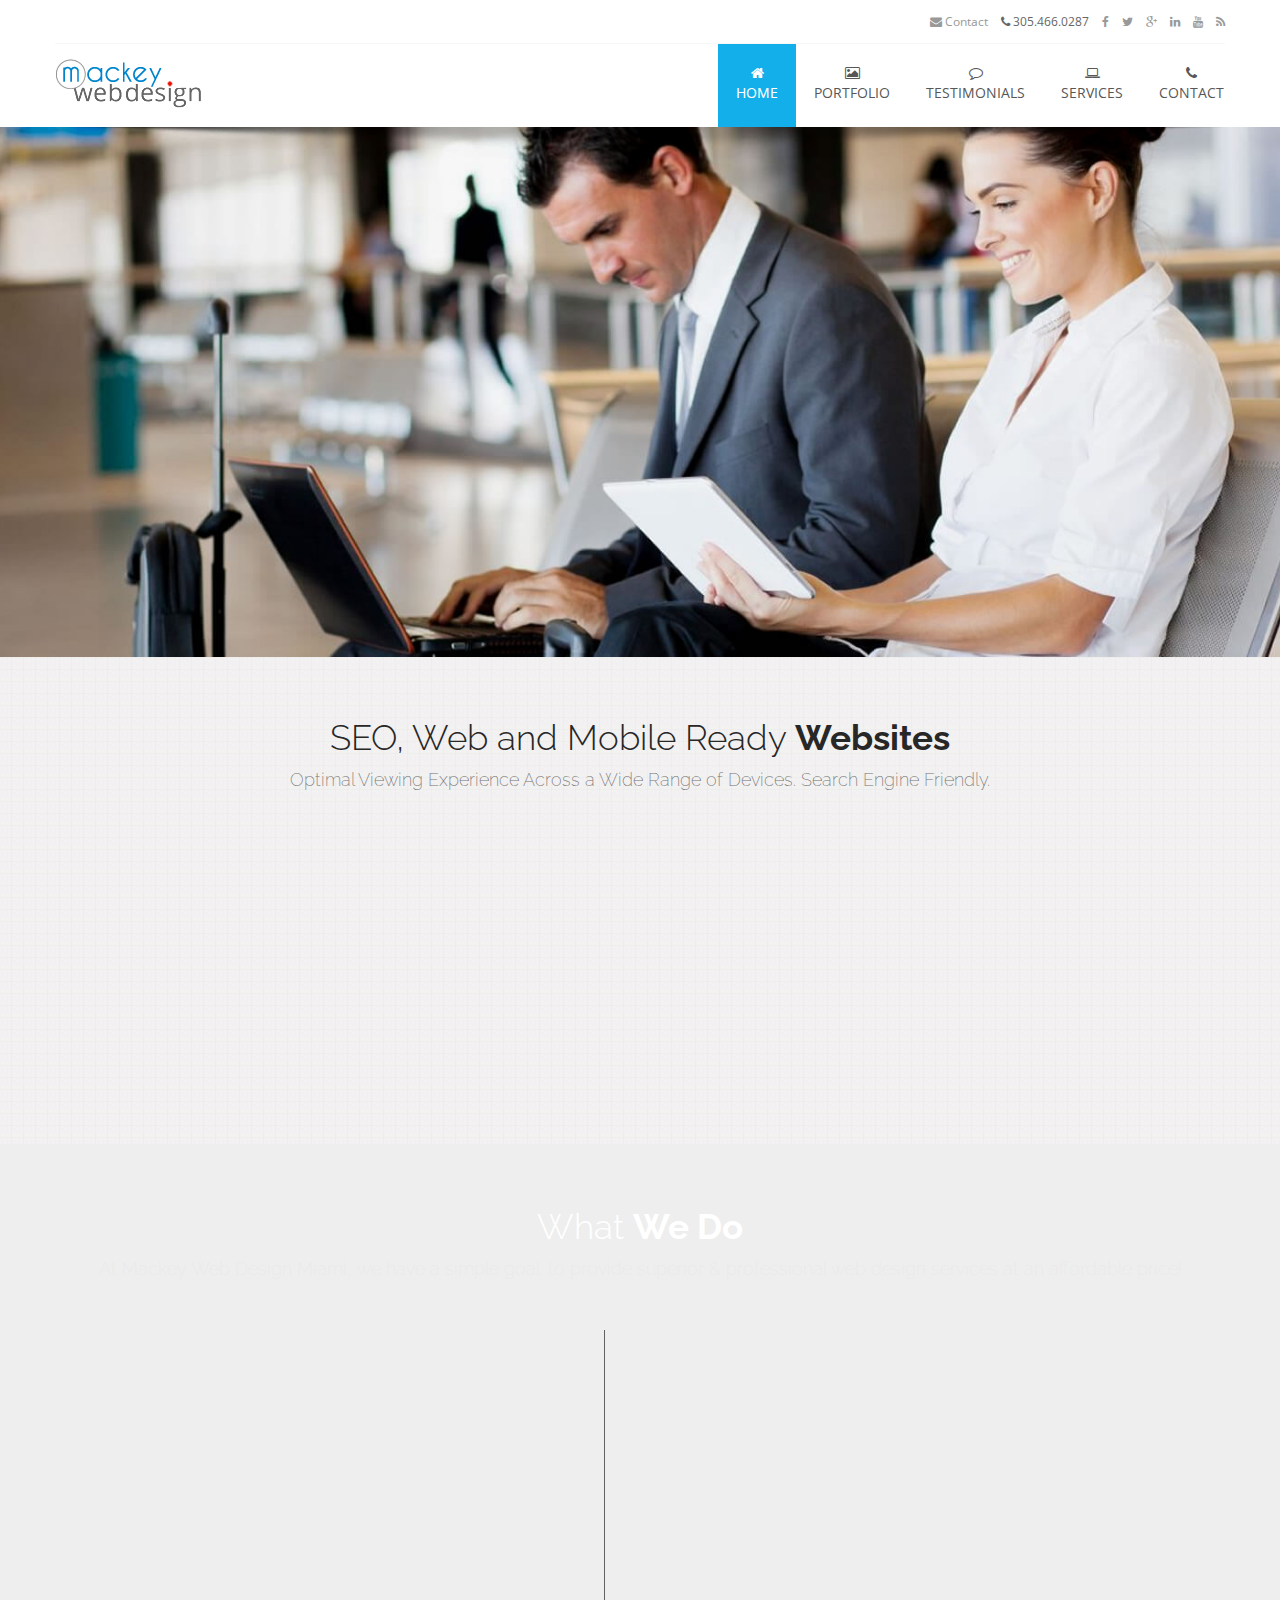
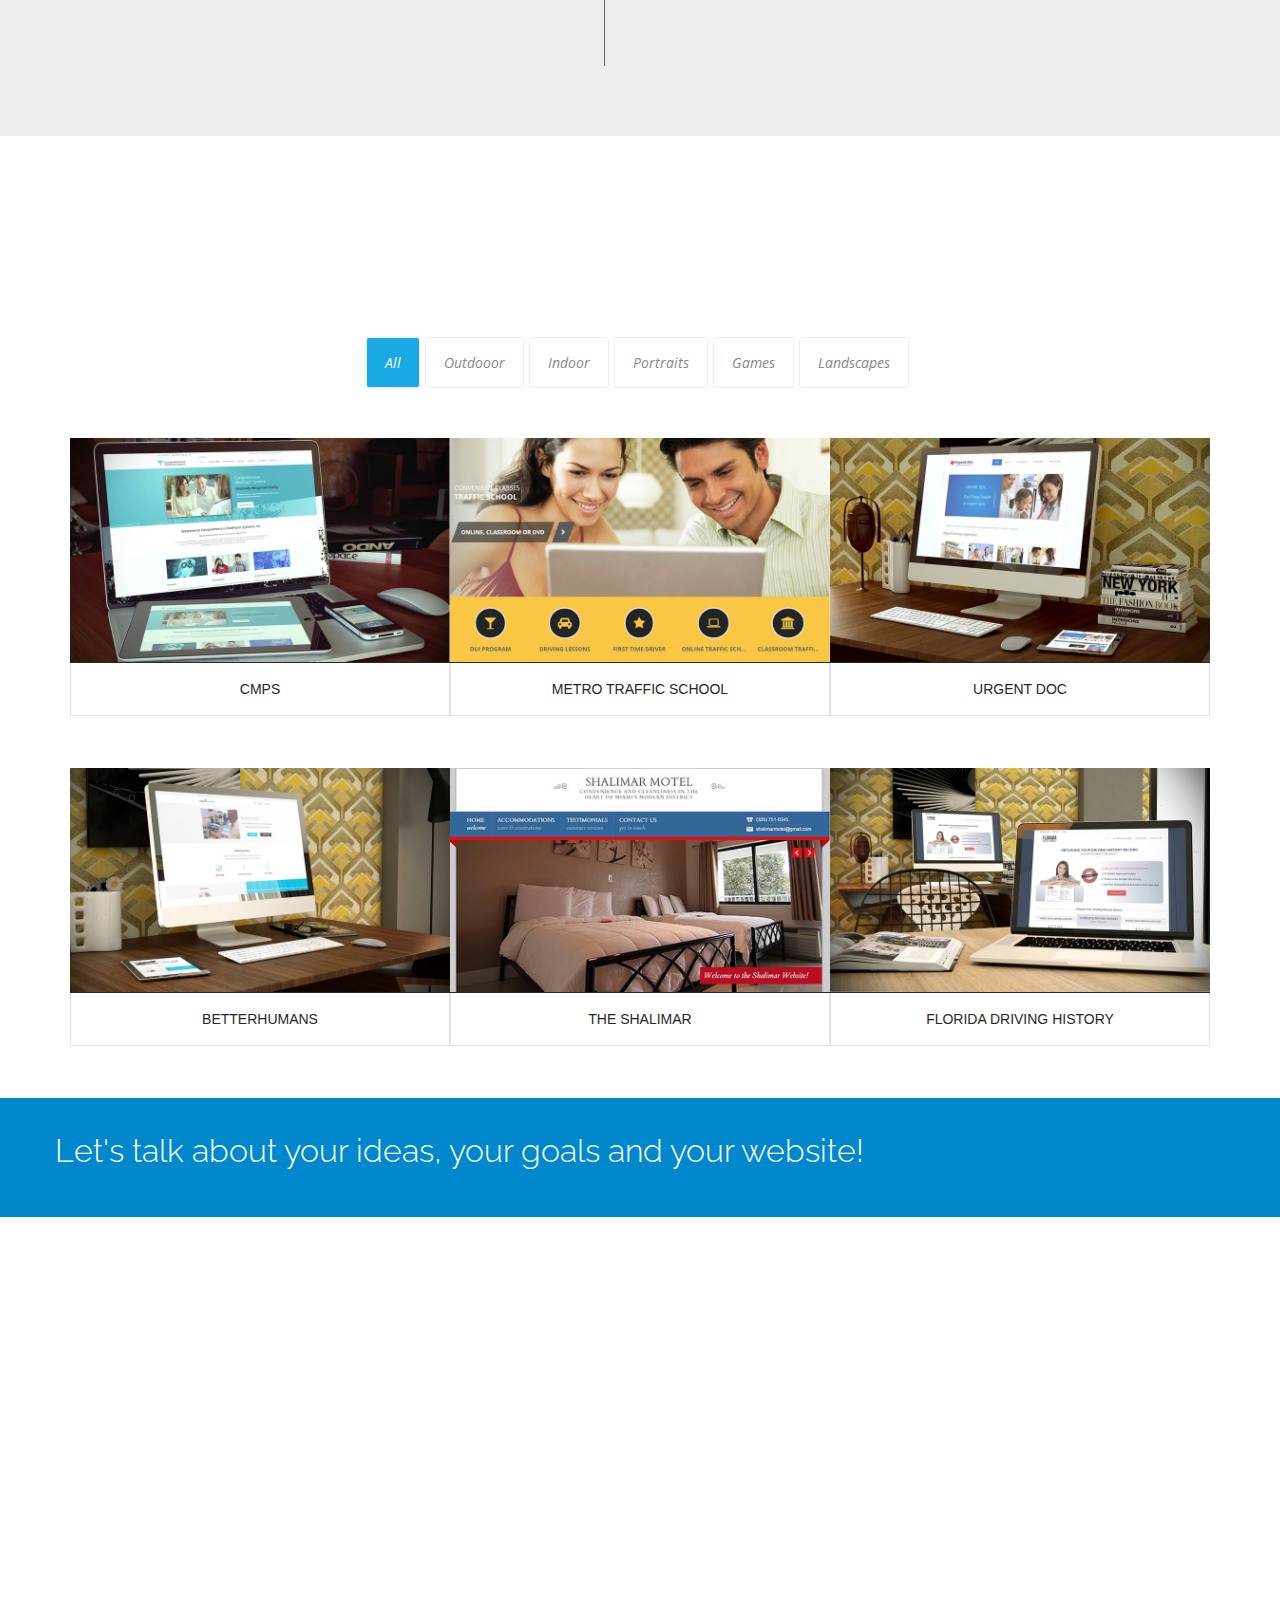
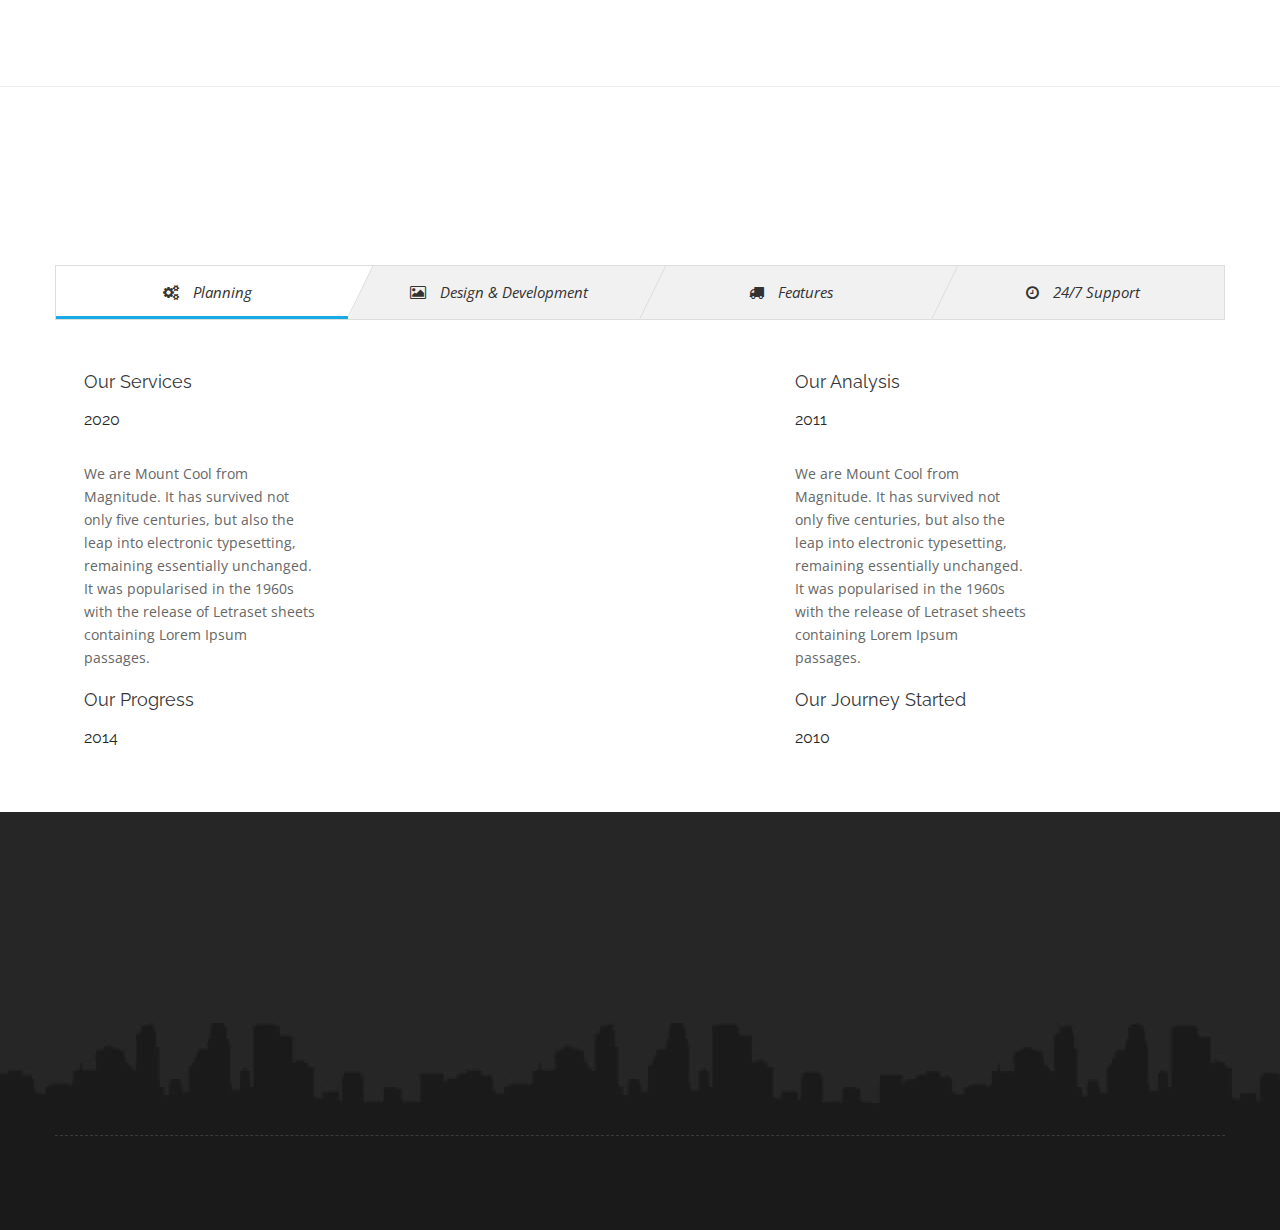
==== commit 13733804: "修改手机端兼容性" ====
--- a/index.html
+++ b/index.html
@@ -47,6 +47,7 @@
     <link rel="stylesheet" href="js/masterslider/style.css" />
     <link rel="stylesheet" type="text/css" href="js/lightbox/jquery.fancybox.css" media="screen" />
 	<link rel="stylesheet" type="text/css" href="css/index.css"/>
+	<link rel="stylesheet" type="text/css" href="css/responsive-index.css"/>
     <script src='js/google_analytics_auto.js'></script></head>
 
 <body>
@@ -809,9 +810,8 @@
     (function($) {
         "use strict";
         var slider = new MasterSlider();
-        var curWidth = $("body").width();
         slider.setup('masterslider' , {
-            width: curWidth,    // slider standard width
+            width: 1400,    // slider standard width
             height:580,   // slider standard height
             space:0,
             speed:45,
--- a/css/responsive-layouts.css
+++ b/css/responsive-layouts.css
@@ -562,7 +562,7 @@
 
     .menu_main {
         float: none;
-        width: 90%;
+        width: 100%;
         margin: 0 auto;
     }
 
@@ -1177,7 +1177,7 @@
 
     .menu_main {
         float: none;
-        width: 90%;
+        width: 100%;
         margin: 0 auto;
     }
 
--- a/css/index.css
+++ b/css/index.css
@@ -221,4 +221,20 @@
 	font-weight: normal;
 	margin: 10px 0px 0px;
 	color: #353537;
-}+}
+
+@media only screen and (max-width: 479px) {
+	.cbp-l-grid-projects .cbp-item{
+		width: 100%;
+		height: 380px;
+	}
+}
+
+@media only screen and (min-width: 480px) and (max-width: 767px) {
+	.cbp-l-grid-projects .cbp-item {
+		width: 100%;
+		height: 550px;
+	}
+}
+
+@media only screen and (min-width:768px) and (max-width:959px) {}--- a/css/responsive-index.css
+++ b/css/responsive-index.css
@@ -0,0 +1,2495 @@
+@charset "utf-8";
+/* CSS Document */
+
+@media only screen and (min-width:1400px) and (max-width:1900px) {
+
+    .dt-sc-contact-form .contact-form p.textarea-field textarea {
+        width: 65%;
+    }
+
+    .dt-sc-contact-form .contact-form p.textarea-field span {
+        width: 28%;
+    }
+}
+
+@media only screen and (min-width:1121px) and (max-width:1399px) {
+
+    .dt-sc-social-icons li a.first {
+        margin: 0 12px 0 0;
+    }
+
+    .dt-sc-social-icons li a {
+        margin: 0 8px;
+    }
+
+    .tabs-frame-content .team-details .column.no-space.dt-sc-one-fourth {
+        right: 6%;
+    }
+
+    .tabs-container ul.tabs-frame li a {
+        font-size: 15px;
+    }
+
+    .tabs-container ul.tabs-frame li i {
+        margin-left: 10px;
+        margin-right: 10px;
+    }
+
+    .tabs-frame-content {
+        width: 94.3%;
+    }
+
+    .dt-sc-services .fa, .dt-sc-services h2, .dt-sc-services p {
+        float: none;
+        display: inline-block;
+        margin: 0 0 10px 0;
+    }
+
+    .dt-sc-services h2, .dt-sc-services p {
+        width: 100%;
+    }
+
+    .dt-sc-services .special:after {
+        left: 25%;
+    }
+
+    .dt-sc-services {
+        text-align: center;
+        width: 100%;
+        display: inline-block;
+    }
+
+    .planning-tab .timeline-circles .circle-1 {
+        width: 288px;
+        height: 288px;
+        margin-top: 55px;
+    }
+
+    .planning-tab .timeline-circles .circle-2 {
+        width: 190px;
+        height: 190px;
+    }
+
+    .planning-tab .timeline-circles .circle-3 {
+        width: 114px;
+        height: 114px;
+        margin-top: 39px;
+    }
+
+    .planning-tab .timeline-circles .circle-4 {
+        height: 57px;
+        margin-top: 29px;
+        width: 57px;
+    }
+
+    .planning-tab .timeline-circles p {
+        font-size: 18px;
+    }
+
+    .planning-tab .timeline-circles .circle-1 p {
+        top: 0px;
+    }
+
+    .planning-tab .timeline-circles .circle-2 p {
+        top: -4px;
+    }
+
+    .planning-tab .timeline-circles .circle-3 p {
+        top: -7px;
+    }
+
+    .planning-tab .timeline-circles .circle-3 p {
+        top: -7px;
+    }
+
+    .planning-tab .bottom-left h5:after {
+        bottom: -18px;
+        height: 245px;
+        right: -35px;
+        transform: rotate(230deg);
+        -webkit-transform: rotate(230deg);
+        -moz-transform: rotate(230deg);
+        -o-transform: rotate(230deg);
+        -ms-transform: rotate(230deg);
+    }
+
+    .planning-tab .top-left h5:after {
+        height: 170px;
+        right: -11px;
+        top: 3px;
+        transform: rotate(125deg);
+        -webkit-transform: rotate(125deg);
+        -moz-transform: rotate(125deg);
+        -o-transform: rotate(125deg);
+        -ms-transform: rotate(125deg);
+    }
+
+    .planning-tab .top-right h5:before {
+        height: 215px;
+        left: -23px;
+        top: 0;
+        transform: rotate(230deg);
+        -webkit-transform: rotate(230deg);
+        -moz-transform: rotate(230deg);
+        -o-transform: rotate(230deg);
+        -ms-transform: rotate(230deg);
+    }
+
+    .planning-tab .bottom-right h5:before {
+        bottom: -34px;
+        height: 280px;
+        left: -56px;
+        transform: rotate(125deg);
+        -webkit-transform: rotate(125deg);
+        -moz-transform: rotate(125deg);
+        -o-transform: rotate(125deg);
+        -ms-transform: rotate(125deg);
+    }
+
+    .planning-tab .alignleft p, .planning-tab .alignright p {
+        width: 231px;
+        padding: 18px 0 19px;
+    }
+
+    ul.dt-sc-ico-content p {
+        line-height: 20px;
+        margin: 12px 0 0;
+    }
+
+    ul.dt-sc-ico-content.alignright i {
+        margin-right: 15px;
+    }
+
+    ul.dt-sc-ico-content.alignleft i {
+        margin-left: 15px;
+    }
+
+    ul.dt-sc-ico-content {
+        line-height: 50px;
+    }
+
+    ul.dt-sc-ico-content i {
+        font-size: 18px;
+        width: 45px;
+        height: 45px;
+        line-height: 45px;
+    }
+
+    ul.dt-sc-ico-content li {
+        font-size: 15px;
+    }
+
+    ul.dt-sc-ico-content.alignright li i:after , ul.dt-sc-ico-content.alignleft li i:after {
+        top: 14px;
+    }
+
+    ul.dt-sc-ico-content.alignleft li i:after {
+        right: -7px;
+    }
+
+    ul.dt-sc-ico-content.alignright li i:after {
+        left: -7px;
+    }
+
+    .dt-sc-testimonial blockquote {
+        margin: 60px auto 20px;
+    }
+
+    .dt-sc-tb-price {
+        width: 35%;
+    }
+
+    .dt-sc-tb-title {
+        width: 45%;
+    }
+
+    .dt-sc-tb-title h5 {
+        font-size: 28px;
+        text-align: center;
+    }
+
+    .dt-sc-one-fourth .dt-sc-tb-title , .dt-sc-one-fourth .dt-sc-tb-price {
+        width: 100%;
+        padding: 1% 0;
+    }
+
+    .dt-sc-one-fourth .dt-sc-tb-price:after , .dt-sc-one-fourth .dt-sc-tb-title:after {
+        transform: rotate(0deg);
+        -webkit-transform: rotate(0deg);
+        -o-transform: rotate(0deg);
+        -moz-transform: rotate(0deg);
+        -ms-transform: rotate(0deg);
+        left: 0;
+        top: 0;
+        width: 100%;
+        height: 100%;
+    }
+
+    .dt-sc-one-half .dt-sc-pr-tb-col:after {
+        border-left: 240px solid transparent;
+        border-right: 240px solid transparent;
+    }
+
+    .dt-sc-one-third .dt-sc-pr-tb-col:after {
+        border-left: 157px solid transparent;
+        border-right: 157px solid transparent;
+    }
+
+    .dt-sc-one-fourth .dt-sc-pr-tb-col:after {
+        border-left: 115px solid transparent;
+        border-right: 115px solid transparent;
+    }
+
+    .dt-sc-one-fifth .dt-sc-pr-tb-col:after {
+        border-left: 90px solid transparent;
+        border-right: 90px solid transparent;
+    }
+
+    .dt-sc-one-sixth .dt-sc-pr-tb-col:after {
+        border-left: 74px solid transparent;
+        border-right: 74px solid transparent;
+    }
+
+    .dt-sc-contact-form .contact-form form, .dt-sc-contact-form .contact-info p,
+    .dt-sc-contact-form .dt-sc-contact-info {
+        width: 75%;
+    }
+
+    .dt-sc-contact-form .contact-form p.submit input {
+        padding: 14px 25px 11px;
+    }
+
+    .dt-sc-contact-form .contact-form p.textarea-field span {
+        width: 28%;
+    }
+
+    .dt-sc-contact-form .contact-form p.textarea-field textarea {
+        width: 65%;
+    }
+
+    .dt-sc-contact-form .contact-form {
+        background-position: center right;
+        background-size: 100%;
+    }
+
+    @media screen and (-webkit-min-device-pixel-ratio:0) {
+        .dt-sc-one-fourth {
+            width: 23.5%;
+        }
+    }
+
+    @-moz-document url-prefix() {
+        .dt-sc-one-fourth {
+            width: 23.5%;
+        }
+    }
+}
+
+@media only screen and (min-width:960px) and (max-width:1120px) {
+    /*Slider*/
+
+    .icon-list, .icon-list1, .icon-list2, .icon-list3, .icon-list4, .icon-list5 {
+        width: 100px;
+    }
+
+    .icon-list i, .icon-list1 i, .icon-list2 i, .icon-list3 i, .icon-list4 i ,
+    .icon-list5 i {
+        height: 50px;
+        width: 50px;
+        line-height: 50px;
+        font-size: 16px;
+        margin: 0px 22px;
+    }
+
+    .icon-list h3, .icon-list1 h3, .icon-list2 h3, .icon-list3 h3, .icon-list4 h3 ,
+    .icon-list5 h3 {
+        font-size: 12px;
+    }
+
+    /*Slider End*/
+
+    h2 {
+        font-size: 26px;
+    }
+
+    h3 {
+        font-size: 24px;
+    }
+
+    h4 {
+        font-size: 22px;
+    }
+
+    .hr-invisible {
+        margin: 30px 0px;
+    }
+
+    .hr-invisible-medium {
+        margin: 20px 0px;
+    }
+
+    .hr-invisible-small {
+        margin: 15px 0px;
+    }
+
+    .hr-invisible-very-small {
+        margin: 10px 0px;
+    }
+
+    .dt-sc-one-fourth {
+        width: 23.5%;
+    }
+
+    .carousel-arrows a {
+        margin-right: 0;
+    }
+
+    .services {
+        text-align: center;
+        width: 100%;
+        display: inline-block;
+    }
+
+    .dt-sc-ico-content.type2 h3 {
+        width: 88%;
+    }
+
+    .tabs-container ul.tabs-frame li a {
+        font-size: 14px;
+        font-weight: normal;
+    }
+
+    .tabs-container ul.tabs-frame li i {
+        margin-right: 5px;
+    }
+
+    .tabs-frame-content {
+        width: 93.6%;
+    }
+
+    .team-tab ul.tabs-frame li a.current:before, .team-tab ul.tabs-frame li a:hover:before {
+        display: none;
+    }
+
+    .tabs-frame-content .team-details .column.no-space.dt-sc-one-fourth {
+        width: 50%;
+        right: 0;
+    }
+
+    .tabs-container ul.tabs-frame li a {
+        font-size: 12px;
+    }
+
+    .tabs-container ul.tabs-frame li i {
+        margin-right: 5px;
+    }
+
+    .tabs-frame-content {
+        width: 92.1%;
+    }
+
+    .progress-bar-wrapper .donutchart:after {
+        width: 45%;
+    }
+
+    .planning-tab .timeline-circles {
+        float: left;
+    }
+
+    .planning-tab .timeline-circles .circle {
+        margin: 30px auto 0;
+    }
+
+    .planning-tab .timeline-circles .circle p {
+        font-size: 14px;
+    }
+
+    .planning-tab .timeline-circles .circle-1 {
+        width: 288px;
+        height: 288px;
+        margin-top: 70px;
+    }
+
+    .planning-tab .timeline-circles .circle-2 {
+        width: 225px;
+        height: 225px;
+    }
+
+    .planning-tab .timeline-circles .circle-3 {
+        width: 148px;
+        height: 148px;
+        margin-top: 40px;
+    }
+
+    .planning-tab .timeline-circles .circle-4 {
+        height: 82px;
+        margin-top: 32px;
+        width: 85px;
+    }
+
+    .planning-tab .timeline-circles .circle-1 p {
+        line-height: 50px;
+        top: -10px;
+    }
+
+    .planning-tab .timeline-circles .circle-4 p {
+        line-height: 82px;
+        top: 0px;
+    }
+
+    .planning-tab .bottom-left h5:after {
+        bottom: -13px;
+        height: 215px;
+        right: -30px;
+        transform: rotate(230deg);
+        -webkit-transform: rotate(230deg);
+        -moz-transform: rotate(230deg);
+        -o-transform: rotate(230deg);
+        -ms-transform: rotate(230deg);
+    }
+
+    .planning-tab .top-left h5:after {
+        height: 170px;
+        right: -18px;
+        top: 3px;
+        transform: rotate(125deg);
+        -webkit-transform: rotate(125deg);
+        -moz-transform: rotate(125deg);
+        -o-transform: rotate(125deg);
+        -ms-transform: rotate(125deg);
+    }
+
+    .planning-tab .top-right h5:before {
+        height: 190px;
+        left: -20px;
+        top: 5px;
+        transform: rotate(230deg);
+        -webkit-transform: rotate(230deg);
+        -moz-transform: rotate(230deg);
+        -o-transform: rotate(230deg);
+        -ms-transform: rotate(230deg);
+    }
+
+    .planning-tab .bottom-right h5:before {
+        bottom: -18px;
+        height: 220px;
+        left: -36px;
+        transform: rotate(127deg);
+        -webkit-transform: rotate(127deg);
+        -moz-transform: rotate(127deg);
+        -o-transform: rotate(127deg);
+        -ms-transform: rotate(127deg);
+    }
+
+    .planning-tab .alignleft p, .planning-tab .alignright p {
+        width: 231px;
+        padding: 18px 0 19px;
+    }
+
+    .dt-sc-team .image {
+        width: 100%;
+        height: auto;
+    }
+
+    .dt-sc-ico-content.type2 i {
+        height: 25px;
+        line-height: 25px;
+        width: 25px;
+        font-size: 14px;
+    }
+
+    .dt-sc-ico-content.type2 i:before {
+        height: 25px;
+        width: 25px;
+    }
+
+    .dt-sc-ico-content.type2 h3 {
+        height: 38px;
+        line-height: 38px;
+        margin-bottom: 20px;
+    }
+
+    .dt-sc-ico-content.type2 h3:before {
+        border-width: 13px;
+        height: 12px;
+        left: -25px;
+    }
+
+    .dt-sc-ico-content.type2 h3:after {
+        border-width: 19px;
+        right: -19px;
+    }
+
+    .dt-sc-services .fa, .dt-sc-services h2, .dt-sc-services p {
+        float: none;
+        display: inline-block;
+        margin: 0 0 10px 0;
+    }
+
+    .dt-sc-services h2, .dt-sc-services p {
+        width: 100%;
+    }
+
+    .dt-sc-services .special:after {
+        left: 23%;
+    }
+
+    .blog-date {
+        top: 0;
+    }
+
+    blockquote {
+        padding: 0 0 0 85px;
+        width: 50%;
+    }
+
+    blockquote:before {
+        top: 0;
+        left: 40px;
+    }
+
+    .dt-sc-services {
+        text-align: center;
+    }
+
+    ul.dt-sc-ico-content p {
+        line-height: 20px;
+        margin: 12px 0 0;
+    }
+
+    ul.dt-sc-ico-content.alignright i {
+        margin-right: 15px;
+    }
+
+    ul.dt-sc-ico-content.alignleft i {
+        margin-left: 15px;
+    }
+
+    ul.dt-sc-ico-content {
+        line-height: 50px;
+    }
+
+    ul.dt-sc-ico-content i {
+        font-size: 16px;
+        height: 45px;
+        line-height: 45px;
+        width: 45px;
+    }
+
+    ul.dt-sc-ico-content li {
+        font-size: 13px;
+    }
+
+    ul.dt-sc-ico-content.alignright li i:after , ul.dt-sc-ico-content.alignleft li i:after {
+        top: 15px;
+    }
+
+    .team-tab ul.tabs-frame li a.current:before, .team-tab ul.tabs-frame li a:hover:before {
+        bottom: -105px;
+    }
+
+    .post-detail {
+        width: 95%;
+    }
+
+    .post-detail .entry-thumb {
+        margin: 0 4% 0 0;
+        width: 31%;
+    }
+
+    .right .post-detail:after {
+        right: -43px;
+        top: 41px;
+    }
+
+    .left .post-detail:before {
+        left: -43px;
+        top: 50px;
+    }
+
+    .entry-author-image {
+        margin-right: 15px;
+    }
+
+    .dt-sc-contact-info {
+        margin-bottom: 25px;
+    }
+
+    .dt-sc-contact-form .contact-form form, .dt-sc-contact-form .contact-info p,
+    .dt-sc-contact-form .dt-sc-contact-info {
+        width: 90%;
+    }
+
+    .dt-sc-contact-form .contact-form p.textarea-field textarea {
+        width: 63%;
+    }
+
+    .dt-sc-contact-form .contact-form p.textarea-field span {
+        width: 30%;
+    }
+
+    .caroufredsel_wrapper , ul.tweet_list {
+        width: 100%;
+    }
+
+    .dt-sc-one-half .dt-sc-pr-tb-col:after {
+        border-left: 216px solid transparent;
+        border-right: 216px solid transparent;
+    }
+
+    .dt-sc-one-third .dt-sc-pr-tb-col:after {
+        border-left: 142px solid transparent;
+        border-right: 142px solid transparent;
+    }
+
+    .dt-sc-one-fourth .dt-sc-pr-tb-col:after {
+        border-left: 103px solid transparent;
+        border-right: 103px solid transparent;
+    }
+
+    .dt-sc-one-fifth .dt-sc-pr-tb-col:after {
+        border-left: 80px solid transparent;
+        border-right: 80px solid transparent;
+    }
+
+    .dt-sc-one-sixth .dt-sc-pr-tb-col:after {
+        border-left: 66px solid transparent;
+        border-right: 66px solid transparent;
+    }
+
+    .dt-sc-one-half .dt-sc-tb-price:after {
+        height: 280%;
+        left: -11%;
+        top: -310%;
+        width: 205%;
+    }
+
+    .dt-sc-tb-header .price {
+        height: 130px;
+        line-height: 130px;
+        top: -65px;
+        width: 130px;
+    }
+
+    .dt-sc-tb-price , .dt-sc-tb-title {
+        width: 50%;
+        padding: 0;
+    }
+
+    .dt-sc-tb-title h5 {
+        font-size: 20px;
+    }
+
+    .dt-sc-tb-price:after {
+        height: 215%;
+        left: -20%;
+        position: absolute;
+        top: -172%;
+        width: 210%;
+        transform: rotate(-50deg);
+        -moz-transform: rotate(-50deg);
+        -ms-transform: rotate(-50deg);
+        -o-transform: rotate(-50deg);
+        -webkit-transform: rotate(-50deg);
+    }
+
+    .dt-sc-tb-title:after {
+        transform: rotate(12deg);
+        -moz-transform: rotate(12deg);
+        -ms-transform: rotate(12deg);
+        -o-transform: rotate(12deg);
+        -webkit-transform: rotate(12deg);
+    }
+
+    .dt-sc-one-fourth .dt-sc-tb-title , .dt-sc-one-fourth .dt-sc-tb-price {
+        width: 100%;
+        padding: 1% 0;
+    }
+
+    .dt-sc-one-fourth .dt-sc-tb-price:after , .dt-sc-one-fourth .dt-sc-tb-title:after {
+        transform: rotate(0deg);
+        -webkit-transform: rotate(0deg);
+        -o-transform: rotate(0deg);
+        -moz-transform: rotate(0deg);
+        -ms-transform: rotate(0deg);
+        left: 0;
+        top: 0;
+        width: 100%;
+        height: 100%;
+    }
+
+    .dt-sc-social-icons li a {
+        margin: 0;
+    }
+
+    .project-details .dt-sc-social-icons li a , .project-details .dt-sc-social-icons li a.first {
+        margin: 0px 5px;
+    }
+}
+
+@media only screen and (min-width:768px) and (max-width:959px) {
+    /*Slider*/
+
+    .icon-list-square i {
+        width: 48px;
+        height: 48px;
+        line-height: 48px;
+    }
+
+    .icon-list, .icon-list1, .icon-list2, .icon-list3, .icon-list4, .icon-list5 {
+        width: 90px;
+    }
+
+    .icon-list i, .icon-list1 i, .icon-list2 i, .icon-list3 i, .icon-list4 i ,
+    .icon-list5 i {
+        height: 50px;
+        width: 50px;
+        line-height: 50px;
+        font-size: 16px;
+        margin: 0px 16px;
+    }
+
+    .icon-list h3, .icon-list1 h3, .icon-list2 h3, .icon-list3 h3, .icon-list4 h3 ,
+    .icon-list5 h3 {
+        font-size: 10px;
+    }
+
+    /*Slider End*/
+
+    h1 {
+        font-size: 30px;
+        line-height: normal;
+    }
+
+    h2 {
+        font-size: 24px;
+    }
+
+    h3 {
+        font-size: 22px;
+    }
+
+    h4 {
+        font-size: 20px;
+    }
+
+    h5 {
+        font-size: 18px;
+    }
+
+    h6 {
+        font-size: 16px;
+    }
+
+    .tabs-container ul.tabs-frame li a {
+        font-size: 16px;
+    }
+
+    .project-details .dt-sc-social-icons li a , .project-details .dt-sc-social-icons li a.first {
+        margin: 0px 5px;
+    }
+
+    .team-tab ul.tabs-frame li a.current:before, .team-tab ul.tabs-frame li a:hover:before {
+        display: none;
+    }
+
+    .tabs-frame-content .team-details .column.no-space.dt-sc-one-fourth {
+        width: 50%;
+        right: 0;
+    }
+
+    .tabs-container ul.tabs-frame li a {
+        font-size: 12px;
+    }
+
+    .tabs-container ul.tabs-frame li i {
+        margin-right: 5px;
+    }
+
+    .tabs-frame-content {
+        width: 92.1%;
+    }
+
+    .services {
+        text-align: center;
+        width: 100%;
+        display: inline-block;
+    }
+
+    .dt-sc-ico-content.type1 p:before {
+        top: -9px;
+    }
+
+    .dt-sc-ico-content.type1 h3:after {
+        font-size: 24px;
+    }
+
+    ul.tabs-frame li a:before , ul.tabs-frame li a:after {
+        display: none;
+    }
+
+    .planning-tab h5 {
+        font-size: 16px;
+    }
+
+    .planning-tab .timeline-circles {
+        margin-top: 75px;
+        float: left;
+    }
+
+    .planning-tab .timeline-circles .circle {
+        margin: 25px auto 0;
+    }
+
+    .planning-tab .timeline-circles .circle p {
+        font-size: 12px;
+    }
+
+    .planning-tab .timeline-circles .circle-1 {
+        width: 227px;
+        height: 227px;
+    }
+
+    .planning-tab .timeline-circles .circle-2 {
+        width: 178px;
+        height: 178px;
+    }
+
+    .planning-tab .timeline-circles .circle-3 {
+        width: 128px;
+        height: 128px;
+    }
+
+    .planning-tab .timeline-circles .circle-4 {
+        width: 78px;
+        height: 78px;
+    }
+
+    .planning-tab .timeline-circles .circle-1 p {
+        line-height: 50px;
+        top: -14px;
+    }
+
+    .planning-tab .timeline-circles .circle-4 p {
+        line-height: 75px;
+        top: 0px;
+    }
+
+    .planning-tab .bottom-left h5:after {
+        bottom: 0;
+        height: 184px;
+        right: -24px;
+        transform: rotate(225deg);
+        -webkit-transform: rotate(225deg);
+        -moz-transform: rotate(225deg);
+        -o-transform: rotate(225deg);
+        -ms-transform: rotate(225deg);
+    }
+
+    .planning-tab .top-left h5:after {
+        height: 150px;
+        right: -1px;
+        top: 25px;
+        transform: rotate(145deg);
+        -webkit-transform: rotate(145deg);
+        -moz-transform: rotate(145deg);
+        -o-transform: rotate(145deg);
+        -ms-transform: rotate(145deg);
+    }
+
+    .planning-tab .top-right h5:before {
+        height: 167px;
+        left: -17px;
+        top: 14px;
+        transform: rotate(225deg);
+        -webkit-transform: rotate(225deg);
+        -moz-transform: rotate(225deg);
+        -o-transform: rotate(225deg);
+        -ms-transform: rotate(225deg);
+    }
+
+    .planning-tab .bottom-right h5:before {
+        bottom: 95px;
+        height: 205px;
+        left: -72px;
+        position: absolute;
+        right: 0;
+        transform: rotate(135deg);
+        -webkit-transform: rotate(135deg);
+        -moz-transform: rotate(135deg);
+        -o-transform: rotate(135deg);
+        -ms-transform: rotate(135deg);
+    }
+
+    .planning-tab .alignleft p, .planning-tab .alignright p {
+        width: 204px;
+        padding: 18px 0 2px;
+    }
+
+    .progress-bar-wrapper .donutchart:after {
+        width: 12%;
+    }
+
+    .dt-sc-social-icons li a {
+        font-size: 14px;
+        margin: 0 10px;
+    }
+
+    .dt-sc-services {
+        text-align: center;
+    }
+
+    .dt-sc-ico-content.type2 i {
+        line-height: 30px;
+        width: 30px;
+        height: 30px;
+    }
+
+    .dt-sc-ico-content.type2 i:before {
+        width: 30px;
+        height: 30px;
+    }
+
+    .dt-sc-ico-content.type2 h3 {
+        height: 44px;
+        line-height: 44px;
+        font-size: 14px;
+    }
+
+    .dt-sc-ico-content.type2 h3:before {
+        border-width: 13px;
+        height: 18px;
+        left: -23px;
+    }
+
+    .dt-sc-ico-content.type2 h3:after {
+        border-width: 22px;
+        right: -22px;
+    }
+
+    ul.dt-sc-ico-content {
+        line-height: 40px;
+    }
+
+    ul.dt-sc-ico-content li {
+        font-size: 10px;
+        margin-top: 0px;
+    }
+
+    ul.dt-sc-ico-content.alignleft i {
+        margin-left: 15px;
+    }
+
+    ul.dt-sc-ico-content.alignright i {
+        margin-right: 15px;
+    }
+
+    ul.dt-sc-ico-content i {
+        font-size: 16px;
+        height: 40px;
+        line-height: 40px;
+        text-align: center;
+        width: 40px;
+        margin-bottom: 30px;
+    }
+
+    ul.dt-sc-ico-content.alignright li i:after , ul.dt-sc-ico-content.alignleft li i:after {
+        top: 12px;
+    }
+
+    .dt-sc-ico-content.type1 p , .dt-sc-ico-content.type2 p {
+        font-size: 14px;
+        line-height: 24px;
+    }
+
+    .dt-sc-ico-content p {
+        margin: 8px 0 0;
+        line-height: normal;
+        font-size: 12px;
+    }
+
+    .dt-sc-ico-content.type3 {
+        width: 100%;
+    }
+
+    .dt-sc-ico-content.type3 h6 {
+        line-height: 18px;
+        margin-bottom: 10px;
+    }
+
+    .dt-sc-ico-content.type3 p {
+        font-size: 14px;
+        line-height: 24px;
+    }
+
+    .dt-sc-services .fa, .dt-sc-services h2, .dt-sc-services p {
+        float: none;
+        display: inline-block;
+        margin: 0;
+    }
+
+    .dt-sc-services .special:after {
+        left: 15%;
+    }
+
+    .dt-sc-one-half.column .tabs-frame-content {
+        width: 92%;
+    }
+
+    .dt-sc-testimonial blockquote {
+        font-size: 16px;
+        line-height: 24px;
+        width: 90%;
+    }
+
+    .dt-sc-testimonial .dt-sc-testimonial-arrows {
+        top: 15%;
+    }
+
+    .dt-sc-testimonial .author-detail cite {
+        font-size: 14px;
+    }
+
+    .dt-sc-testimonial .author-detail span {
+        font-size: 14px;
+    }
+
+    .dt-sc-contact-form .contact-form form, .dt-sc-contact-form .contact-info p,
+    .dt-sc-contact-form .dt-sc-contact-info {
+        width: 90%;
+    }
+
+    .dt-sc-contact-form .contact-form p input, .dt-sc-contact-form .contact-form p textarea {
+        width: 70%;
+    }
+
+    .dt-sc-contact-form .contact-form p span {
+        width: 22%;
+    }
+
+    .dt-sc-contact-form .contact-form p.textarea-field textarea {
+        width: 56%;
+    }
+
+    .dt-sc-contact-form .contact-form p.textarea-field span {
+        width: 36%;
+    }
+
+    .copyright .dt-sc-social-icons ul li a {
+        padding: 0;
+        margin: 0;
+    }
+
+    .copyright .dt-sc-social-icons ul li a i {
+        transform: skew(0deg);
+        -webkit-transform: skew(0deg);
+        -o-transform: skew(0deg);
+        -moz-transform: skew(0deg);
+        -ms-transform: skew(0deg);
+        margin: 0;
+        padding: 10%;
+        line-height: 28px;
+        font-size: 20px;
+    }
+
+    .dt-sc-pricing-table .dt-sc-one-third {
+        width: 31.97%;
+    }
+
+    .dt-sc-pr-tb-col p {
+        padding: 30px 20px;
+    }
+
+    .dt-sc-one-half .dt-sc-pr-tb-col:after {
+        border-left: 174px solid transparent;
+        border-right: 174px solid transparent;
+    }
+
+    .dt-sc-one-third .dt-sc-pr-tb-col:after {
+        border-left: 114px solid transparent;
+        border-right: 114px solid transparent;
+    }
+
+    .dt-sc-one-fourth .dt-sc-pr-tb-col:after {
+        border-left: 83px solid transparent;
+        border-right: 83px solid transparent;
+    }
+
+    .dt-sc-one-fifth .dt-sc-pr-tb-col:after {
+        border-left: 64px solid transparent;
+        border-right: 64px solid transparent;
+    }
+
+    .dt-sc-one-sixth .dt-sc-pr-tb-col:after {
+        border-left: 53px solid transparent;
+        border-right: 53px solid transparent;
+    }
+
+    .dt-sc-one-half .dt-sc-tb-price:after {
+        height: 250%;
+        left: -18%;
+        top: -250%;
+        width: 205%;
+    }
+
+    .dt-sc-tb-header .price {
+        height: 130px;
+        line-height: 130px;
+        top: -65px;
+        width: 130px;
+    }
+
+    .dt-sc-tb-price , .dt-sc-tb-title {
+        width: 50%;
+        padding: 0;
+    }
+
+    .dt-sc-tb-title h5 {
+        font-size: 20px;
+    }
+
+    .dt-sc-tb-price:after {
+        height: 185%;
+        left: -29%;
+        position: absolute;
+        top: -130%;
+        transform: rotate(-55deg);
+        -moz-transform: rotate(-55deg);
+        -ms-transform: rotate(-55deg);
+        -o-transform: rotate(-55deg);
+        -webkit-transform: rotate(-55deg);
+        width: 210%;
+    }
+
+    .dt-sc-tb-title:after {
+        transform: rotate(12deg);
+        -moz-transform: rotate(12deg);
+        -ms-transform: rotate(12deg);
+        -o-transform: rotate(12deg);
+        -webkit-transform: rotate(12deg);
+    }
+
+    .dt-sc-one-fourth .dt-sc-tb-title , .dt-sc-one-fourth .dt-sc-tb-price {
+        width: 100%;
+        padding: 1% 0;
+    }
+
+    .dt-sc-one-fourth .dt-sc-tb-price:after , .dt-sc-one-fourth .dt-sc-tb-title:after {
+        transform: rotate(0deg);
+        -webkit-transform: rotate(0deg);
+        -o-transform: rotate(0deg);
+        -moz-transform: rotate(0deg);
+        -ms-transform: rotate(0deg);
+        left: 0;
+        top: 0;
+        width: 100%;
+        height: 100%;
+    }
+
+    .dt-sc-contact-form .contact-form p span:before {
+        left: -15px;
+    }
+
+    .dt-sc-button.small {
+        width: auto;
+        line-height: 40px;
+        padding: 0px 10px;
+        font-weight: normal;
+        font-size: 11px;
+    }
+
+    .dt-sc-button.medium {
+        font-size: 12px;
+        padding: 0px 12px;
+    }
+
+    .dt-sc-button.large {
+        font-size: 13px;
+        padding: 5px 20px;
+    }
+
+    .dt-sc-button.xlarge {
+        font-size: 14px;
+        padding: 12px 20px;
+    }
+
+    .dt-sc-button.large.with-icon i {
+        line-height: 66px;
+    }
+
+    .dt-sc-button.xlarge.with-icon i {
+        left: 20px;
+    }
+
+    .dt-sc-button.xlarge.with-icon:hover {
+        padding-left: 50px;
+        padding-right: 25px;
+    }
+}
+
+@media only screen and (min-width: 480px) and (max-width: 767px) {
+
+
+    /*Slider*/
+
+    .icon-list-square i {
+        width: 30px;
+        height: 30px;
+        line-height: 30px;
+        font-size: 12px;
+        margin-right: 12px;
+    }
+
+    .icon-list-square h3 {
+        line-height: 30px;
+        font-size: 14px;
+    }
+
+    .ls-v5 .ls-bottom-slidebuttons, .ls-v5 .ls-nav-start, .ls-v5 .ls-nav-stop,
+    .ls-v5 .ls-nav-sides {
+        top: -30px !important;
+    }
+
+    .icon-list, .icon-list1, .icon-list2, .icon-list3, .icon-list4, .icon-list5 {
+        width: 70px;
+    }
+
+    .icon-list i, .icon-list1 i, .icon-list2 i, .icon-list3 i, .icon-list4 i ,
+    .icon-list5 i {
+        height: 50px;
+        width: 50px;
+        line-height: 50px;
+        font-size: 16px;
+        margin: 0px 8px;
+    }
+
+    .icon-list h3, .icon-list1 h3, .icon-list2 h3, .icon-list3 h3, .icon-list4 h3 ,
+    .icon-list5 h3 {
+        font-size: 8px;
+    }
+
+    /*Slider End*/
+
+    h2 {
+        font-size: 38px;
+    }
+
+    h5 {
+        line-height: 30px;
+    }
+
+    .sub-title {
+        padding: 50px 0;
+    }
+
+    ul.dt-hover-pager {
+        margin-top: 0px;
+    }
+
+    ul.dt-hover-pager li:first-child {
+        margin-top: 0px;
+    }
+
+    .dt-sc-one-fourth, .dt-sc-one-half, .dt-sc-one-third, .dt-sc-three-fourth,
+    .dt-sc-two-third, .dt-sc-one-fifth, .dt-sc-four-fifth, .dt-sc-three-fifth,
+    .dt-sc-two-fifth, .dt-sc-one-sixth, .dt-sc-two-sixth, .dt-sc-three-sixth,
+    .dt-sc-four-sixth, .dt-sc-five-sixth, .column.no-space.dt-sc-one-fourth,
+    .column.no-space.dt-sc-one-third, .column.no-space.dt-sc-one-half,
+    .column.no-space.dt-sc-one-fifth, .column.no-space.dt-sc-one-sixth,
+    .column.no-space.dt-sc-three-fourth, .column.no-space.dt-sc-two-third,
+    .column.no-space.dt-sc-four-fifth, .column.no-space.dt-sc-three-fifth,
+    .column.no-space.dt-sc-two-fifth, .column.no-space.dt-sc-two-sixth,
+    .column.no-space.dt-sc-three-sixth, .column.no-space.dt-sc-four-sixth,
+    .column.no-space.dt-sc-five-sixth {
+        width: 100%;
+    }
+
+    .column {
+        margin-bottom: 20px;
+        margin-right: 0px;
+    }
+
+    .column.no-space {
+        margin-bottom: 0px;
+    }
+
+    .banner {
+        margin-top: 0px;
+    }
+
+    .banner img {
+        width: 100%;
+        height: auto;
+    }
+
+    ul.dt-sc-ico-content.alignleft li i:after , ul.dt-sc-ico-content.alignright li i:after {
+        display: none;
+    }
+
+    .tabs-frame-content{
+        width: 100%;
+    }
+
+    .hr-border {
+        width: 96%;
+    }
+
+    .hr-invisible {
+        margin: 20px 0px;
+    }
+
+    .hr-invisible-medium {
+        margin: 15px 0px;
+    }
+
+    .hr-invisible-small {
+        margin: 10px 0px;
+    }
+
+    .hr-invisible-very-small {
+        margin: 5px 0px;
+    }
+
+    .dt-sc-ico-content.type1 {
+        margin-bottom: 35px;
+    }
+
+    .last .dt-sc-ico-content.type1 {
+        margin-bottom: 0px;
+    }
+
+    .progress-bar-wrapper .donutchart:after {
+        display: none;
+    }
+
+    .dt-hover-pager.dt-sc-ico-content p {
+        margin: 10px 0 0;
+    }
+
+    .planning-tab .alignleft p, .planning-tab .alignright p {
+        display: none;
+    }
+
+    .planning-tab .alignleft h5, .planning-tab .alignleft h2 {
+        width: 100%;
+    }
+
+    .planning-tab h2 {
+        line-height: 30px;
+    }
+
+    .planning-tab .timeline-circles {
+        width: 100%;
+    }
+
+    .planning-tab .timeline-circles .circle {
+        margin: 23.5px auto 0;
+    }
+
+    .planning-tab .timeline-circles .circle p {
+        font-size: 18px;
+    }
+
+    .planning-tab .timeline-circles .circle-1 {
+        width: 350px;
+        height: 350px;
+    }
+
+    .planning-tab .timeline-circles .circle-2 {
+        width: 258px;
+        height: 258px;
+        margin-top: 45px;
+    }
+
+    .planning-tab .timeline-circles .circle-3 {
+        width: 160px;
+        height: 160px;
+        margin-top: 50px;
+    }
+
+    .planning-tab .timeline-circles .circle-4 {
+        width: 80px;
+        height: 80px;
+        margin-top: 40px;
+    }
+
+    .planning-tab .timeline-circles .circle-1 p {
+        line-height: 50px;
+        top: 0px;
+    }
+
+    .planning-tab .timeline-circles .circle-4 p {
+        line-height: 75px;
+        top: 0px;
+    }
+
+    .planning-tab h5 {
+        margin-top: 0px;
+        border: 0px;
+    }
+
+    .planning-tab h5 span {
+        height: 5px;
+        margin-bottom: -3px;
+    }
+
+    .planning-tab .alignleft h6, .planning-tab .alignleft h5 , .planning-tab .alignright h6,
+    .planning-tab .alignright h5 {
+        text-align: center;
+        width: 100%;
+    }
+
+    .planning-tab .alignleft h6, .planning-tab .alignright h5 {
+        margin-bottom: 20px;
+        margin-top: 5px;
+    }
+
+    .planning-tab .alignright {
+        margin-top: 30px;
+    }
+
+    .planning-tab .alignleft h6, .planning-tab .alignright h6 {
+        border: none;
+    }
+
+    .planning-tab .bottom-left h5:after {
+        bottom: -125px;
+        height: 290px;
+        right: 60px;
+        top: 119px;
+        transform: rotate(205deg);
+        -webkit-transform: rotate(205deg);
+        -moz-transform: rotate(205deg);
+        -o-transform: rotate(205deg);
+        -ms-transform: rotate(205deg);
+    }
+
+    .planning-tab .top-left h5:after {
+        border-right: 2px solid #19a9e5;
+        content: "";
+        height: 245px;
+        left: 41px;
+        position: absolute;
+        right: 50px;
+        top: -44px;
+        transform: rotate(150deg);
+        -webkit-transform: rotate(150deg);
+        -moz-transform: rotate(150deg);
+        -o-transform: rotate(150deg);
+        -ms-transform: rotate(150deg);
+        content: "";
+    }
+
+    .planning-tab .top-right h5:before {
+        height: 217px;
+        left: 52px;
+        top: -156px;
+        transform: rotate(210deg);
+        -webkit-transform: rotate(210deg);
+        -moz-transform: rotate(210deg);
+        -o-transform: rotate(210deg);
+        -ms-transform: rotate(210deg);
+    }
+
+    .planning-tab .bottom-right h5:before {
+        bottom: -50px;
+        height: 369px;
+        left: 0;
+        position: absolute;
+        right: 67px;
+        transform: rotate(332deg);
+        -webkit-transform: rotate(332deg);
+        -moz-transform: rotate(332deg);
+        -o-transform: rotate(332deg);
+        -ms-transform: rotate(332deg);
+    }
+
+    ul.tabs-frame li {
+        border-bottom: 1px solid #ddd;
+    }
+
+    ul.tabs-frame li:last-child , ul.tabs-frame li a {
+        border-bottom: none;
+    }
+
+    ul.tabs-frame li a.current:before , ul.tabs-frame li a:before , ul.tabs-frame li a:after {
+        display: none;
+    }
+
+    .dt-sc-ico-content.type3 {
+        width: 100%;
+        float: none;
+        text-align: center;
+    }
+
+    .dt-sc-ico-content.type3 img {
+        margin: 0px;
+        float: none;
+    }
+
+    .dt-sc-ico-content.type3 h6 {
+        line-height: normal;
+    }
+
+    .dt-sc-ico-content.type3 p {
+        padding-left: 0;
+        margin-top: 20px;
+    }
+
+    .tabs-frame-content .progress-bar {
+        margin-bottom: 80px;
+    }
+
+    .dt-sc-sorting-container a {
+        padding: 15px 13px;
+        margin-top: 20px;
+    }
+
+    blockquote {
+        font-size: 14px;
+        line-height: 24px;
+    }
+
+    .dt-sc-testimonial blockquote {
+        width: 100%;
+        margin-top: 50px;
+    }
+
+    .dt-sc-testimonial .author-detail cite {
+        font-size: 14px;
+    }
+
+    .dt-sc-testimonial .author-detail span {
+        font-size: 12px;
+    }
+
+    .dt-sc-testimonial .dt-sc-testimonial-arrows {
+        top: 17%;
+    }
+
+    .alignright .entry-thumb {
+        margin-bottom: 0px;
+    }
+
+    .dt-sc-pr-tb-col {
+        margin-bottom: 30px;
+    }
+
+    ul.dt-sc-ico-content i {
+        font-size: 20px;
+        height: 50px;
+        line-height: 50px;
+        text-align: center;
+        width: 50px;
+    }
+
+    ul.dt-sc-ico-content.alignright , .dt-sc-ico-content.alignleft {
+        line-height: 24px;
+    }
+
+    ul.dt-sc-ico-content li {
+        font-size: 14px;
+        line-height: 45px;
+    }
+
+    .dt-sc-services h2, .dt-sc-services p {
+        float: none;
+    }
+
+    .entry-author-image {
+        margin-right: 10px;
+    }
+
+    .entry-author-image img {
+        width: 70px;
+    }
+
+    .author-desc {
+        float: left;
+        width: 63%;
+    }
+
+    .author-title {
+        line-height: 30px;
+    }
+
+    .dt-sc-tb-price:after , .dt-sc-one-half .dt-sc-tb-price:after , .dt-sc-one-fifth .dt-sc-tb-price:after {
+        left: -10%;
+        top: -135%;
+        transform: rotate(-40deg);
+        -webkit-transform: rotate(-40deg);
+        -o-transform: rotate(-40deg);
+        -moz-transform: rotate(-40deg);
+        -ms-transform: rotate(-40deg);
+    }
+
+    .dt-sc-one-third .dt-sc-pr-tb-col:after , .dt-sc-one-half .dt-sc-pr-tb-col:after ,
+    .dt-sc-one-fourth .dt-sc-pr-tb-col:after , .dt-sc-one-fifth .dt-sc-pr-tb-col:after ,
+    .dt-sc-one-sixth .dt-sc-pr-tb-col:after {
+        border-left: 210px solid transparent;
+        border-right: 210px solid transparent;
+    }
+
+    .dt-sc-one-fourth .dt-sc-tb-price:after {
+        height: 220%;
+        left: -30%;
+        top: -285%;
+        transform: rotate(-48deg);
+        -webkit-transform: rotate(-48deg);
+        -o-transform: rotate(-48deg);
+        -moz-transform: rotate(-48deg);
+        -ms-transform: rotate(-48deg);
+        width: 300%;
+    }
+
+    .dt-sc-contact-info , .contact-info , .dt-sc-contact-form {
+        width: 100%;
+    }
+
+    .dt-sc-contact-form .contact-form form, .dt-sc-contact-form .contact-info p,
+    .dt-sc-contact-form .dt-sc-contact-info {
+        width: 95%;
+    }
+
+    .dt-sc-contact-form .contact-form p input, .dt-sc-contact-form .contact-form p textarea {
+        width: 70%;
+    }
+
+    .dt-sc-contact-form .contact-form p.textarea-field textarea {
+        width: 60%;
+    }
+
+    .dt-sc-contact-form .contact-form p span {
+        font-size: 14px;
+        width: 20%;
+    }
+
+    .dt-sc-contact-form .contact-form p.textarea-field span {
+        width: 32%;
+    }
+
+    .dt-sc-contact-form .contact-form {
+        padding: 50px 0px;
+    }
+
+    ul.dt-sc-contact-info li {
+        padding: 5px 10px;
+        border: none;
+    }
+
+    th {
+        font-size: 14px;
+        padding: 17px 5px;
+    }
+
+    td {
+        padding: 13px 5px;
+    }
+
+    .dt-sc-button.xlarge {
+        padding: 13px 50px;
+    }
+
+    .dt-sc-button.large.with-icon i {
+        line-height: 72px;
+    }
+}
+
+@media only screen and (max-width: 479px) {
+
+    /*Slider*/
+
+    .icon-list-square i {
+        width: 22px;
+        height: 22px;
+        line-height: 22px;
+        font-size: 10px;
+        margin-right: 10px;
+    }
+
+    .icon-list-square h3 {
+        line-height: 22px;
+        font-size: 12px;
+    }
+
+    .icon-list-square i:after {
+        border: none;
+    }
+
+    .ls-v5 .ls-bottom-slidebuttons, .ls-v5 .ls-nav-start, .ls-v5 .ls-nav-stop,
+    .ls-v5 .ls-nav-sides {
+        top: -30px !important;
+    }
+
+    .icon-list, .icon-list1, .icon-list2, .icon-list3, .icon-list4, .icon-list5 {
+        width: 70px;
+    }
+
+    .icon-list i, .icon-list1 i, .icon-list2 i, .icon-list3 i, .icon-list4 i ,
+    .icon-list5 i {
+        height: 30px;
+        width: 30px;
+        line-height: 30px;
+        font-size: 13px;
+        margin: 0px;
+    }
+
+    .icon-list h3, .icon-list1 h3, .icon-list2 h3, .icon-list3 h3, .icon-list4 h3 ,
+    .icon-list5 h3 {
+        display: none;
+    }
+
+    /*Slider End*/
+
+    h1 {
+        font-size: 36px;
+    }
+
+    h2 {
+        font-size: 30px;
+    }
+
+    h3 {
+        font-size: 28px;
+    }
+
+    h4 {
+        font-size: 24px;
+    }
+
+    h5 {
+        font-size: 18px;
+        line-height: 30px;
+    }
+
+    h6 {
+        font-size: 16px;
+    }
+
+    .hr-invisible {
+        margin: 20px 0px;
+    }
+
+    .hr-invisible-medium {
+        margin: 10px 0px;
+    }
+
+    .hr-invisible-small {
+        margin: 5px 0px;
+    }
+
+    .hr-invisible-very-small {
+        margin: 3px 0px;
+    }
+
+    .sub-title {
+        padding: 60px 0;
+    }
+
+    .dt-sc-one-fourth, .dt-sc-one-half, .dt-sc-one-third, .dt-sc-three-fourth,
+    .dt-sc-two-third, .dt-sc-one-fifth, .dt-sc-four-fifth, .dt-sc-three-fifth,
+    .dt-sc-two-fifth, .dt-sc-one-sixth, .dt-sc-two-sixth, .dt-sc-three-sixth,
+    .dt-sc-four-sixth, .dt-sc-five-sixth, .column.no-space.dt-sc-one-fourth,
+    .column.no-space.dt-sc-one-third, .column.no-space.dt-sc-one-half,
+    .column.no-space.dt-sc-one-fifth, .column.no-space.dt-sc-one-sixth,
+    .column.no-space.dt-sc-three-fourth, .column.no-space.dt-sc-two-third,
+    .column.no-space.dt-sc-four-fifth, .column.no-space.dt-sc-three-fifth,
+    .column.no-space.dt-sc-two-fifth, .column.no-space.dt-sc-two-sixth,
+    .column.no-space.dt-sc-three-sixth, .column.no-space.dt-sc-four-sixth,
+    .column.no-space.dt-sc-five-sixth {
+        width: 100%;
+    }
+
+    .dt-sc-one-sixth .dt-sc-team .image-overlay {
+        line-height: 235px;
+    }
+
+    .column {
+        margin-bottom: 30px;
+        margin-right: 0px;
+    }
+
+    .column.no-space {
+        margin-bottom: 0px;
+    }
+
+    .banner {
+        margin-top: 0px;
+    }
+
+    .banner img {
+        width: 100%;
+        height: auto;
+    }
+
+    .dt-sc-social-icons li a {
+        font-size: 15px;
+        margin: 0 10px;
+    }
+
+    .main-title {
+        padding: 64px 0;
+        z-index: 10;
+    }
+
+    .main-title h2 , .sub-title h2 {
+        padding: 0px;
+        font-size: 24px;
+    }
+
+    .main-title:after {
+        bottom: 44px;
+    }
+
+    .dt-sc-ico-content.type1 p {
+        padding-bottom: 30px;
+    }
+
+    .last .dt-sc-ico-content.type1 p {
+        padding-bottom: 0px;
+    }
+
+    .dt-sc-ico-content.type2 i {
+        width: 30px;
+        height: 30px;
+        line-height: 30px;
+        font-size: 14px;
+    }
+
+    .dt-sc-ico-content.type2 i:before {
+        height: 30px;
+        width: 30px;
+    }
+
+    .dt-sc-ico-content.type2 h3 {
+        height: 44px;
+        line-height: 44px;
+        font-size: 14px;
+        width: 85%;
+    }
+
+    .dt-sc-ico-content.type2 h3:before {
+        height: 18px;
+        left: -21px;
+    }
+
+    .dt-sc-ico-content.type2 h3:after {
+        border-width: 22px;
+        right: -22px;
+    }
+
+    ul.dt-sc-ico-content.alignleft li i:after , ul.dt-sc-ico-content.alignright li i:after {
+        display: none;
+    }
+
+    .dt-hover-pager.dt-sc-ico-content p {
+        font-weight: lighter;
+        line-height: 20px;
+        margin: 14px 0 0;
+    }
+
+    ul.tabs-frame li {
+        border-bottom: 1px solid #ddd;
+    }
+
+    ul.tabs-frame li a , ul.tabs-frame li.last {
+        border-bottom: none;
+    }
+
+    ul.tabs-frame li.last a {
+        border-bottom: 1px solid #a4abb1;
+    }
+
+    ul.tabs-frame li a:before , ul.tabs-frame li a:after {
+        display: none;
+    }
+
+    .tabs-frame-content {
+        clear: both;
+        float: left;
+        margin: 0;
+        padding: 40px 24px;
+        width: 79%;
+    }
+
+    .dt-sc-ico-content.type3 {
+        width: 100%;
+        float: none;
+        text-align: center;
+    }
+
+    .dt-sc-ico-content.type3 img {
+        margin: 0px;
+        float: none;
+    }
+
+    .dt-sc-ico-content.type3 h6 {
+        line-height: normal;
+    }
+
+    .dt-sc-ico-content.type3 p {
+        padding-left: 0;
+        margin-top: 20px;
+    }
+
+    .dt-sc-services {
+        width: 100%;
+        float: none;
+        text-align: center;
+        display: inline-block;
+    }
+
+    .dt-sc-services .fa {
+        float: none;
+        display: inline-block;
+        margin: 0;
+    }
+
+    .dt-sc-services h2, .dt-sc-services p {
+        float: none;
+    }
+
+    .dt-sc-services .special:after {
+        top: -5px;
+        left: 30px;
+        padding: 3px;
+        content: '';
+    }
+
+    .hr-border {
+        width: 96%;
+    }
+
+    .hr-invisible {
+        margin: 20px 0px;
+    }
+
+    .hr-invisible-medium {
+        margin: 15px 0px;
+    }
+
+    .hr-invisible-small {
+        margin: 10px 0px;
+    }
+
+    .hr-invisible-very-small {
+        margin: 5px 0px;
+    }
+
+    .planning-tab .alignleft p, .planning-tab .alignright p {
+        display: none;
+    }
+
+    .planning-tab h5 {
+        line-height: 30px;
+    }
+
+    .planning-tab h6 {
+        padding-bottom: 5px;
+    }
+
+    .planning-tab .timeline-circles .circle {
+        margin: 23.5px auto 0;
+    }
+
+    .planning-tab .timeline-circles .circle p {
+        font-size: 14px;
+    }
+
+    .planning-tab .timeline-circles .circle-1 {
+        width: 173px;
+        height: 173px;
+    }
+
+    .planning-tab .timeline-circles .circle-2 {
+        width: 130px;
+        height: 130px;
+    }
+
+    .planning-tab .timeline-circles .circle-3 {
+        width: 85px;
+        height: 85px;
+    }
+
+    .planning-tab .timeline-circles .circle-4 {
+        width: 40px;
+        height: 40px;
+    }
+
+    .planning-tab .timeline-circles .circle-1 p {
+        line-height: 50px;
+        top: -14px;
+    }
+
+    .planning-tab .timeline-circles .circle-4 p {
+        line-height: 40px;
+        top: 0px;
+    }
+
+    .planning-tab .alignleft h6, .planning-tab .alignright h6 {
+        border: none;
+    }
+
+    .planning-tab h5 {
+        margin-top: 0px;
+        border: 0px;
+    }
+
+    .planning-tab h5 span {
+        height: 5px;
+        margin-bottom: -3px;
+    }
+
+    .planning-tab .alignleft h5 , .planning-tab .alignright h5 , .planning-tab .alignleft h6,
+    .planning-tab .alignright h6 {
+        text-align: center;
+        font-size: 12px;
+        width: 100%;
+    }
+
+    .planning-tab .alignright {
+        margin-top: 30px;
+    }
+
+    .planning-tab .bottom-left h5:after {
+        bottom: -130px;
+        height: 164px;
+        right: 34px;
+        transform: rotate(205deg);
+        -webkit-transform: rotate(205deg);
+        -moz-transform: rotate(205deg);
+        -o-transform: rotate(205deg);
+        -ms-transform: rotate(205deg);
+    }
+
+    .planning-tab .top-left h5:after {
+        border-right: 2px solid #19A9E5;
+        content: "";
+        height: 180px;
+        left: 25px;
+        position: absolute;
+        right: 0;
+        top: 0px;
+        transform: rotate(160deg);
+        -webkit-transform: rotate(160deg);
+        -moz-transform: rotate(160deg);
+        -o-transform: rotate(160deg);
+        -ms-transform: rotate(160deg);
+        content: "";
+    }
+
+    .planning-tab .top-right h5:before {
+        height: 133px;
+        left: 32px;
+        top: -93px;
+        transform: rotate(210deg);
+        -webkit-transform: rotate(210deg);
+        -moz-transform: rotate(210deg);
+        -o-transform: rotate(210deg);
+        -ms-transform: rotate(210deg);
+    }
+
+    .planning-tab .bottom-right h5:before {
+        bottom: -2px;
+        height: 230px;
+        left: 0px;
+        position: absolute;
+        right: 31px;
+        transform: rotate(342deg);
+        -webkit-transform: rotate(342deg);
+        -moz-transform: rotate(342deg);
+        -o-transform: rotate(342deg);
+        -ms-transform: rotate(342deg);
+    }
+
+    .progress-bar.column {
+        margin-bottom: 80px;
+    }
+
+    blockquote {
+        font-size: 14px;
+        line-height: 24px;
+    }
+
+    .dt-sc-testimonial blockquote {
+        width: 100%;
+        margin-top: 50px;
+    }
+
+    .dt-sc-testimonial .author-detail cite {
+        font-size: 14px;
+    }
+
+    .dt-sc-testimonial .author-detail span {
+        font-size: 12px;
+    }
+
+    .dt-sc-testimonial .dt-sc-testimonial-arrows {
+        top: 13.5%;
+    }
+
+    .dt-sc-sorting-container a {
+        padding: 15px 13px;
+        border: 1px solid #EDEDED;
+    }
+
+    .dt-sc-pr-tb-col p {
+        padding: 30px 10px;
+    }
+
+    .dt-sc-tb-content li {
+        font-size: 12px;
+        line-height: 24px;
+    }
+
+    .dt-sc-tb-header {
+        padding-bottom: 35px;
+    }
+
+    .dt-sc-tb-title , .dt-sc-tb-price , .dt-sc-one-fourth .dt-sc-tb-title ,
+    .dt-sc-one-fourth .dt-sc-tb-price , .dt-sc-one-half .dt-sc-tb-title ,
+    .dt-sc-one-half .dt-sc-tb-price , .dt-sc-one-fifth .dt-sc-tb-title ,
+    .dt-sc-one-fifth .dt-sc-tb-price {
+        width: 100%;
+        padding: 2% 0;
+    }
+
+    .dt-sc-tb-title h5 {
+        padding: 2% 0;
+        font-size: 24px;
+    }
+
+    .dt-sc-one-third .dt-sc-pr-tb-col:after , .dt-sc-one-half .dt-sc-pr-tb-col:after ,
+    .dt-sc-one-fourth .dt-sc-pr-tb-col:after , .dt-sc-one-fifth .dt-sc-pr-tb-col:after ,
+    .dt-sc-one-sixth .dt-sc-pr-tb-col:after {
+        border-left: 110px solid transparent;
+        border-right: 110px solid transparent;
+    }
+
+    .dt-sc-tb-price:after , .dt-sc-one-half .dt-sc-tb-price:after , .dt-sc-one-fourth .dt-sc-tb-price:after ,
+    .dt-sc-one-fifth .dt-sc-tb-price:after , .dt-sc-tb-title:after , .dt-sc-one-half .dt-sc-tb-title:after,
+    .dt-sc-one-fourth .dt-sc-tb-title:after, .dt-sc-tb-title:after,
+    .dt-sc-one-fifth .dt-sc-tb-title:after {
+        transform: rotate(0deg);
+        -webkit-transform: rotate(0deg);
+        -o-transform: rotate(0deg);
+        -moz-transform: rotate(0deg);
+        -ms-transform: rotate(0deg);
+        left: 0;
+        top: 0;
+        width: 100%;
+        height: 100%;
+    }
+
+    ul.dt-hover-pager {
+        margin-bottom: 0px;
+    }
+
+    ul.dt-hover-pager li:first-child {
+        margin-top: 0px;
+    }
+
+    ul.dt-sc-ico-content i {
+        font-size: 20px;
+        height: 50px;
+        line-height: 50px;
+        text-align: center;
+        width: 50px;
+    }
+
+    ul.dt-sc-ico-content.alignright , .dt-sc-ico-content.alignleft {
+        line-height: 24px;
+        margin: 0px;
+    }
+
+    ul.dt-sc-ico-content li {
+        font-size: 14px;
+    }
+
+    ul.dt-sc-ico-content.alignleft li , ul.dt-sc-ico-content.alignright li {
+        padding: 0;
+    }
+
+    .dt-sc-ico-content.type2 h3 {
+        width: 80%;
+    }
+
+    .post-detail {
+        width: 90%;
+        padding: 4% 5%;
+    }
+
+    .commententries {
+        text-align: left;
+    }
+
+    .author-desc {
+        float: left;
+        width: 63%;
+    }
+
+    .author-title {
+        line-height: 30px;
+    }
+
+    .project-details ul li p {
+        margin-right: 0px;
+    }
+
+    .post-pagination , .post-pagination .prev-post , .post-pagination .next-post {
+        float: none;
+        margin: 5px auto;
+        text-align: center;
+        display: inline-block;
+    }
+
+    .dt-sc-sorting-container a {
+        margin-bottom: 10px;
+    }
+
+    .dt-sc-contact-info , .contact-info , .dt-sc-contact-form {
+        width: 100%;
+    }
+
+    .dt-sc-contact-form .contact-form form, .dt-sc-contact-form .contact-info p,
+    .dt-sc-contact-form .dt-sc-contact-info {
+        width: 95%;
+    }
+
+    .dt-sc-contact-form .contact-form p input, .dt-sc-contact-form .contact-form p textarea {
+        width: 70%;
+    }
+
+    .dt-sc-contact-form .contact-form p.textarea-field textarea {
+        width: 55%;
+    }
+
+    .dt-sc-contact-form .contact-form p span {
+        font-size: 10px;
+        width: 20%;
+    }
+
+    .dt-sc-contact-form .contact-form p.textarea-field span {
+        width: 36%;
+    }
+
+    .dt-sc-contact-form .contact-form {
+        padding: 50px 0px;
+    }
+
+    ul.dt-sc-contact-info li {
+        padding: 5px 10px;
+        border: none;
+    }
+
+    .widget ul li {
+        width: 90%;
+    }
+
+    th {
+        font-size: 8px;
+        padding: 8px 2px;
+    }
+
+    td {
+        font-size: 8px;
+        padding: 8px 0px;
+    }
+
+    .dt-sc-button.small {
+        width: auto;
+        line-height: 40px;
+        padding: 0px 20px;
+        font-weight: normal;
+        font-size: 12px;
+    }
+
+    .dt-sc-button.medium {
+        font-size: 14px;
+        padding: 0px 15px;
+    }
+
+    .dt-sc-button.large {
+        font-size: 16px;
+        padding: 12px 30px;
+    }
+
+    .dt-sc-button.xlarge {
+        font-size: 18px;
+        padding: 25px;
+    }
+
+    .dt-sc-button.large.with-icon:hover {
+        padding-left: 50px;
+        padding-right: 25px;
+    }
+
+    .dt-sc-button.large.with-icon i {
+        left: 15px;
+        line-height: 80px;
+    }
+
+    .dt-sc-button.xlarge.with-icon:hover {
+        padding-left: 40px;
+        padding-right: 15px;
+    }
+
+    .dt-sc-button.xlarge.with-icon i {
+        left: 10px;
+        line-height: 106px;
+    }
+}
+
+@media only screen and (min-width: 320px) and (max-width: 479px) {
+
+    .post-pagination {
+        margin-bottom: 20px;
+    }
+}
+
+@media only screen and (max-width: 319px) {
+
+    /*Slider*/
+
+    .icon-list-square i {
+        width: 18px;
+        height: 18px;
+        line-height: 18px;
+        font-size: 8px;
+        margin-right: 8px;
+    }
+
+    .icon-list-square h3 {
+        line-height: 18px;
+        font-size: 10px;
+    }
+
+    .ls-v5 .ls-bottom-slidebuttons, .ls-v5 .ls-nav-start, .ls-v5 .ls-nav-stop,
+    .ls-v5 .ls-nav-sides {
+        top: -60px;
+    }
+}
+
+@media only screen and (max-width: 279px) {
+
+    h2 {
+        font-size: 28px;
+        line-height: 30px;
+    }
+
+    h3 {
+        font-size: 24px;
+    }
+
+    h4 {
+        font-size: 20px;
+    }
+
+    h5 {
+        font-size: 18px;
+        line-height: 30px;
+    }
+
+    h6 {
+        font-size: 16px;
+    }
+
+    ul.dt-sc-ico-content.alignright i {
+        margin-right: 10px;
+    }
+
+    ul.dt-sc-ico-content.alignleft i {
+        margin-left: 10px;
+    }
+
+    .dt-hover-pager.dt-sc-ico-content p {
+        font-size: 12px;
+        font-weight: normal;
+        width: 98%;
+    }
+
+    .dt-sc-ico-content.type2 {
+        padding-left: 26px;
+    }
+
+    .dt-sc-ico-content.type2 i {
+        font-size: 14px;
+        height: 20px;
+        line-height: 20px;
+        width: 20px;
+        left: 8px;
+    }
+
+    .dt-sc-ico-content.type2 i:before {
+        height: 20px;
+        width: 20px;
+    }
+
+    .dt-sc-ico-content.type2 h3:before {
+        display: none;
+    }
+
+    .dt-sc-ico-content.type2 h3 {
+        font-size: 12px;
+        height: 34px;
+        line-height: 34px;
+    }
+
+    .dt-sc-ico-content.type2 h3:after {
+        border-width: 17px;
+        right: -17px;
+    }
+
+    .dt-sc-testimonial .dt-sc-testimonial-arrows {
+        top: 12%;
+    }
+
+    ul.tabs-frame {
+        width: 99%;
+    }
+
+    .tabs-frame-content {
+        width: 78%;
+    }
+
+    .planning-tab .top-left h5:after {
+        height: 170px;
+        left: 30px;
+        position: absolute;
+        right: 40px;
+        top: -14px;
+        position: absolute;
+        transform: rotate(153deg) -webkit-transform: rotate(153deg);
+        -moz-transform: rotate(153deg);
+        -o-transform: rotate(153deg);
+        -ms-transform: rotate(153deg);
+    }
+
+    .dt-sc-contact-form {
+        width: 100%;
+    }
+
+    .dt-sc-contact-form .contact-form form, .dt-sc-contact-form .contact-info p,
+    .dt-sc-contact-form .dt-sc-contact-info {
+        width: 90%;
+    }
+
+    .dt-sc-contact-form .contact-form {
+        padding-top: 50px;
+    }
+
+    .dt-sc-contact-form .contact-form p span {
+        width: 30%;
+    }
+
+    .dt-sc-contact-form .contact-form p.textarea-field span {
+        width: 50%;
+    }
+}
+
+@media all and (max-width: 568px) and (orientation : landscape) {
+
+    .dt-style-picker-wrapper {
+        display: none;
+    }
+}